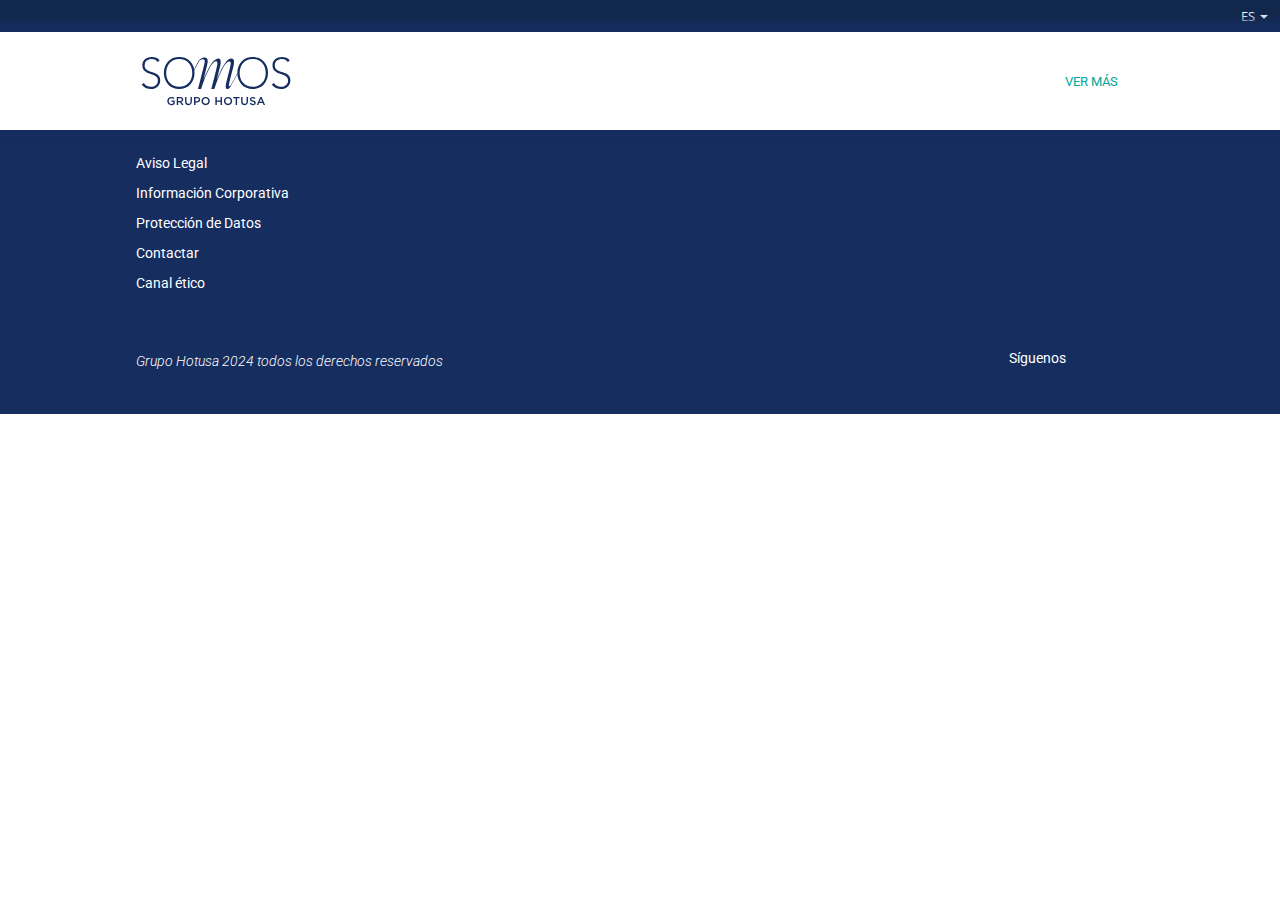
==== slides.html @ 93c38b1b "terminada primera parte del diseño" ====
<!DOCTYPE html>
<html lang="es" class="es">

<head>

  <meta charset="utf-8" />
  <meta name="description" content="Conoce un gran grupo internacional con más de 40 años de experiencia, integrado por un conjunto de compañías de diversos ámbitos del sector turístico. Una organización con más de 5.000 empleados, donde el esfuerzo, el trabajo, el servicio y la creatividad" />
  <meta name="robots" content="index, follow" />
  <meta name="google-site-verification" content="" />
  <meta name="viewport" content="width=device-width, initial-scale=1">
  <meta name="theme-color" content="#133832"/>
  <meta name="msapplication-TileColor" content="#ffffff">
  <meta name="msapplication-TileImage" content="/CLIENTES/www.somosgrupohotusa.com/images/favicons/ms-icon-144x144.png">
  

  <title>Home | Somos Grupo Hotusa</title>

  <meta property="og:url" content="https://www.somosgrupohotusa.com"/>
  <meta property="og:type" content="organization"/>
  <meta property="og:site_name" content="Grupo Hotusa"/>
  <meta property="og:title" content="Home | Somos Grupo Hotusa"/>
  <meta property="og:description" content="Conoce un gran grupo internacional con más de 40 años de experiencia, integrado por un conjunto de compañías de diversos ámbitos del sector turístico. Una organización con más de 5.000 empleados, donde el esfuerzo, el trabajo, el servicio y la creatividad"/>

  <link rel="apple-touch-icon" sizes="180x180" href="/CLIENTES/www.somosgrupohotusa.com/images/favicons/apple-touch-icon.png">
  <link rel="icon" type="image/png" sizes="32x32" href="/CLIENTES/www.somosgrupohotusa.com/images/favicons/favicon-32x32.png">
  <link rel="icon" type="image/png" sizes="16x16" href="/CLIENTES/www.somosgrupohotusa.com/images/favicons/favicon-16x16.png">
  <link rel="manifest" href="https://www.somosgrupohotusa.com/CLIENTES/www.somosgrupohotusa.com/images/favicons/site.webmanifest">
  <link rel="mask-icon" href="/CLIENTES/www.somosgrupohotusa.com/images/favicons/safari-pinned-tab.svg" color="#5bbad5">
  <meta name="msapplication-TileColor" content="#da532c">
  <meta name="theme-color" content="#ffffff">
  
  <link rel="canonical" href="https://www.somosgrupohotusa.com" />
  <link rel="preconnect" href="https://fonts.googleapis.com">
  <link rel="preconnect" href="https://fonts.gstatic.com" crossorigin>
  <link href="https://fonts.googleapis.com/css2?family=DM+Serif+Display&family=Open+Sans:wght@300;400;500;700&family=Roboto:wght@300;400;500;700&family=Spectral:ital,wght@0,200;0,300;0,400;0,500;0,600;0,700;0,800;1,200;1,300;1,400;1,500;1,600;1,700;1,800display=swap" rel="stylesheet">
  <!-- CSS Critical -->
  <style>
  *{-moz-box-sizing:content-box;-ms-box-sizing:content-box;-o-box-sizing:content-box;-webkit-box-sizing:content-box;border:0;box-sizing:content-box;color:inherit;margin:0;padding:0}html{-ms-text-size-adjust:100%;-webkit-text-size-adjust:100%;font:12px 'Roboto',sans-serif;height:auto}body{cursor:default;font:12px 'Roboto',sans-serif;margin:0;width:100%}a{color:#0d2831;-moz-text-size-adjust:none;-ms-text-size-adjust:none;-webkit-text-size-adjust:none;background-color:transparent;text-decoration:none}a:hover{text-decoration:underline}address{font-style:normal}b,strong{font-weight:500}button,input,mark{background:none}button,label{cursor:pointer}li{list-style:none}img{border:0}button{overflow:visible;box-sizing:border-box;cursor:pointer;font-family:inherit;font-size:inherit;outline:0;text-align:center;background:none}button,html input[type="button"],input[type="reset"],input[type="submit"]{-webkit-appearance:button;cursor:pointer}button[disabled],html input[disabled]{cursor:default}button,label{cursor:pointer}button::-moz-focus-inner,input::-moz-focus-inner{border:0;padding:0}input{line-height:normal}input[type="checkbox"],input[type="radio"]{box-sizing:border-box;padding:0}textarea{overflow:auto}:focus{outline:none}::-moz-focus-inner{border:0}main{padding-top:0!important;padding:0;position:relative;width:100%}mark{background:none}
  /* fuente */
  :root{--spectra:"Spectral", serif}
  .imgOculta{opacity:0;visibility:hidden;position:absolute;left:0;top:0;width:1px;height:1px}
  h1,h2,h3,h4,h5,h6{display:inline;font:inherit;margin:0;padding:0}
  .sta-inputFixed{position:fixed;left:-999px;top:0;opacity:0;height:0;width:0}
  body > section{padding-top:96px;padding-bottom: 65px;}
  @media(min-width:601px){
    body > section{padding-top:98px;padding-bottom: 0;}
  }

  html.sta-noScroll,
  html.sta-noScroll body,
  body.sta-noScroll{overflow:hidden}

  /* tpl-topHeader-gh */
  .tpl-topHeader-gh{background:#12284C;text-align:right;font:13px 'Open sans',sans-serif;color:#fff;padding:7px 0;background:#12284C;text-align:right;font:13px 'Open sans',sans-serif;display:none}
  .tpl-topHeader-gh .sta-topHeader-gh_max{max-width:1300px;margin:0 auto}
  .tpl-topHeader-gh .sta-header-ft_abs .sta-header-ft_lang{width:100px}
  .tpl-topHeader-gh .sta-idiomas{display:inline-block;vertical-align:baseline;text-transform:uppercase;position:relative;padding-left:20px}
  .tpl-topHeader-gh .sta-idiomas .sta-idioma_larg{display:none}
  .tpl-topHeader-gh .sta-idiomas .sta-idiomas_act{display:block;padding-right:25px}
  .tpl-topHeader-gh .sta-idiomas .sta-idiomas_act:after{content:'';width:0;border-left:4px solid transparent;border-top:4px solid #fff;border-right:4px solid transparent;position:absolute;bottom:6px;right:12px}
  .tpl-topHeader-gh .sta-idiomas .sta-idioma_lista{position:absolute;background:#12284C;top:23px;right:13px;visibility:hidden;opacity:0;overflow:hidden;max-height:0;z-index:251}
  .tpl-topHeader-gh .sta-idiomas input:checked ~ .sta-idioma_lista{visibility:visible;opacity:1;transition:1s;max-height:550px}
  .tpl-topHeader-gh .sta-idiomas .sta-idioma_lista a{color:#fff;text-decoration:none;padding:10px 10px;display:block}
  .tpl-topHeader-gh .sta-idiomas .sta-idioma_lista a[href$="index.php"] {display:none}
  @media(min-width:601px){
    .tpl-topHeader-gh{display:block}
  }
  /* FIN tpl-topHeader-gh */



  /* tpl-header-gh */
  .tpl-header-gh{position:relative;z-index:250;text-align:left}
  .tpl-header-gh.sta-fixed .sta-header-gh_abs{position:fixed;box-shadow:0 -5px 10px 6px #162D60}
  .tpl-header-gh.sta-fixed .sta-header-gh_abs:before{content:none}
  .tpl-header-gh #sta-header-gh_nav:checked ~ .sta-header-gh_abs .sta-header-gh_fixed{visibility:visible}
  .tpl-header-gh #sta-header-gh_nav:checked ~ .sta-header-gh_abs .sta-header-gh_fixed .sta-header-gh_fondo{background:#fff}
  .tpl-header-gh #sta-header-gh_nav:checked ~ .sta-header-gh_abs .sta-header-gh_fixed .sta-header-gh_lateral{opacity:1;transform:none}
  .tpl-header-gh #sta-header-gh_nav:checked ~ .sta-header-gh_abs .sta-header-gh_hambur .sta-header-gh_hamburIcon span:after{top:0;-moz-transform:rotate(-45deg);-o-transform:rotate(-45deg);-webkit-transform:rotate(-45deg);-ms-transform:rotate(-45deg);transform:rotate(-45deg);transition:top .5s,transform .5s .5s}
  .tpl-header-gh #sta-header-gh_nav:checked ~ .sta-header-gh_abs .sta-header-gh_hambur .sta-header-gh_hamburIcon span:before{top:0;-moz-transform:rotate(45deg);-o-transform:rotate(45deg);-webkit-transform:rotate(45deg);-ms-transform:rotate(45deg);transform:rotate(45deg);transition:top .5s,transform .5s .5s}
  .tpl-header-gh .sta-header-gh_abs{position:absolute;left:0;top:0;right:0;padding:23px 30px 23px 40px;transition:background .3s;background:#fff; box-shadow: 0 -5px 10px 6px #162D60;}
  .tpl-header-gh .sta-header-gh_abs:before{content:'';position:absolute;left:0;bottom:0;right:0;/*box-shadow:0 -5px 10px 6px #162D60;*/z-index:-1}
  .tpl-header-gh .sta-header-gh_max{position:relative}
  .tpl-header-gh .sta-header-gh_table{display:table;width:100%}
  .tpl-header-gh .sta-header-gh_lateral .sta-header-gh_table{text-align:left}
  .tpl-header-gh .sta-header-gh_lateral .sta-header-gh_table svg{fill:#162D60;height:34px;width:112px;margin:21px 0 0 20px;display:block}
  .tpl-header-gh .sta-header-gh_cell{display:table-cell;vertical-align:middle}
  .tpl-header-gh .sta-header-gh_logo a{display:block;pointer-events:visible}
  .tpl-header-gh .sta-header-gh_logo svg{display:block;height:44px;width:112px;transition:.3s;fill:#162D60}
  .tpl-header-gh .sta-header-gh_cell.sta-header-gh_ver{width:50px}
  .tpl-header-gh .sta-header-gh_abs .sta-header-gh_nav,
  .tpl-header-gh .sta-header-gh_abs .sta-header-gh_lang,
  .tpl-header-gh .sta-header-gh_hambur .sta-header-gh_hamburText{display:none}
  .tpl-header-gh .sta-header-gh_hambur{display:block}
  .tpl-header-gh .sta-header-gh_hambur .sta-header-gh_hamburIcon{display:block;height:50px;width:50px;position:relative}
  .tpl-header-gh .sta-header-gh_hambur .sta-header-gh_hamburIcon span{position:absolute;left:50%;top:50%;width:30px;height:2px;margin:-1px 0 0 -11px}
  .tpl-header-gh .sta-header-gh_hambur .sta-header-gh_hamburIcon span:after,
  .tpl-header-gh .sta-header-gh_hambur .sta-header-gh_hamburIcon span:before{content:'';position:absolute;left:0;top:-4px;right:0;background:#162D60;height:100%;transition:transform .5s,top .5s .5s}
  .tpl-header-gh .sta-header-gh_hambur .sta-header-gh_hamburIcon span:before{top:4px}
  .tpl-header-gh .sta-header-gh_fixed{position:fixed;left:0;top:0;right:0;bottom:0;visibility:hidden}
  .tpl-header-gh .sta-header-gh_fixed .sta-header-gh_fondo{position:absolute;left:0;top:0;right:0;bottom:0;background:transparent;transition:1s}
  .tpl-header-gh .sta-header-gh_fixed .sta-header-gh_lateral{position:absolute;top:0;right:0;left:0;bottom:0;overflow:auto;opacity:0;padding:10px 10px 50px;transition:1s;transform:scale(.9)}
  .tpl-header-gh .sta-header-gh_lateralNav{text-align:center;border-bottom:1px solid #162D60;padding-bottom:0}
  .tpl-header-gh .sta-header-gh_liNav .sta-header-gh_nombreSeccion{color:#162D60;font:14px 'Roboto',sans-serif;letter-spacing:.01em;display:block;padding:15px 40px;text-decoration:none}
  .tpl-header-gh .sta-header-gh_liNav .sta-header-gh_nombreSeccion span{position:relative;text-transform:uppercase}
  .tpl-header-gh .sta-header-gh_fixed .sta-header-gh_liNav:not(:last-of-type){border-bottom:1px solid #162D60}
  .tpl-header-gh .sta-header-gh_liNav.sta-child{position:relative}
  .tpl-header-gh .sta-header-gh_liNav.sta-child .sta-header-gh_liSubNav{display:block;overflow:hidden;max-height:0;transition:max-height 1s cubic-bezier(0,1.16,.3,.96);position:relative}
  .tpl-header-gh .sta-header-gh_liNav.sta-child .sta-header-gh_liSubNav li a{font:12px 'Roboto',sans-serif;letter-spacing:.05em;color:#162D60;text-decoration:none;display:block;padding:8px 5px}
  .tpl-header-gh .sta-header-gh_liNav.sta-child .sta-header-gh_liSubNav li:last-of-type a{margin-bottom:7px}
  .tpl-header-gh .sta-header-gh_liSubNav{display:none}
  .tpl-header-gh .sta-header-gh_liNav.sta-child input:checked ~ .sta-header-gh_liSubNav{max-height:999px;transition:max-height 1s cubic-bezier(.95,.18,.95,.38)}
  .tpl-header-gh .sta-header-gh_liNav .sta-header-gh_labelSeccion{display:none}
  .tpl-header-gh .sta-header-gh_liNav.sta-child .sta-header-gh_labelSeccion{display:block;position:absolute;top:9px;bottom:0;right:5px;width:32px;height:32px;background:transparent;border:1px solid #162D60;transition:.3s}
  .tpl-header-gh .sta-header-gh_liNav.sta-child .sta-header-gh_labelSeccion:hover{background:#162D60}
  .tpl-header-gh .sta-header-gh_liNav.sta-child .sta-header-gh_labelSeccion:after{content:'\e0f8';font:6px/1px Icons;position:absolute;top:50%;right:12px;color:#162D60;transition:transform .3s}
  .tpl-header-gh .sta-header-gh_liNav.sta-child .sta-header-gh_labelSeccion:hover:after{color:#fff}
  .tpl-header-gh .sta-header-gh_liNav.sta-child input:checked ~ .sta-header-gh_labelSeccion:after{transform:rotate(180deg);transition:transform .3s}
  .tpl-header-gh .sta-header-gh_abs .sta-header-gh_fixed .sta-header-gh_lang{display:block}
  .tpl-header-gh .sta-header-gh_abs .sta-header-gh_max .sta-header-gh_lang{transition:.3s}
  .tpl-header-gh .sta-header-gh_table2{display:table;width:100%;height:80%;max-width:340px;margin:30px auto 0}
  .tpl-header-gh .sta-header-gh_cell2{display:table-cell;vertical-align:middle}
  .tpl-header-gh .sta-idiomas{display:inline-block;position:relative;font:bold 16px 'Roboto',sans-serif;min-width:60px}
  .tpl-header-gh .sta-header-gh_max .sta-idiomas{color:#162D60;border:solid 1px #162D60}
  .tpl-header-gh .sta-idiomas .sta-idiomas_act{position:relative;padding:5px 23px 5px 5px;display:block;border:1px solid #162D60;position:relative;transition:background 1s, color 1s}
  .tpl-header-gh .sta-idiomas .sta-idiomas_act:before{content:'\e004';font:15px/1px Icons;position:absolute;top:50%;right:5px}
  .tpl-header-gh .sta-idiomas .sta-idioma_larg{display:none}
  .tpl-header-gh .sta-idiomas .sta-idioma_lista{overflow:hidden;max-height:0;transition:max-height 1s cubic-bezier(0,1.16,.3,.96)}
  .tpl-header-gh .sta-idiomas input:checked ~ .sta-idioma_lista{max-height:500px;transition:max-height 1s cubic-bezier(.95,.18,.95,.38)}
  .tpl-header-gh .sta-idiomas .sta-idioma_lista a{display:block;color:#162D60;text-decoration:none ;padding:5px 7px;background:#fff;border:1px solid #fff;border:1px solid #001689;border-top:0}
  .tpl-header-gh .sta-idiomas input:checked ~ .sta-idiomas_act{background:#162D60;color:#fff}
  .tpl-header-gh .sta-header-gh_max .sta-idiomas .sta-idioma_lista a{color:#fff;background:#162D60;border:1px solid #162D60}
  .tpl-header-gh .sta-idiomas input:checked ~ .sta-idioma_lista{max-height:999px;transition:max-height 1s cubic-bezier(.95,.18,.95,.38)}
  .tpl-header-gh.sta-notIdiomas .sta-header-gh_lang{display:none!important}
  .tpl-header-gh .sta-header-gh_lang{display:block;margin:30px auto 0 ;text-align:center;color:#162D60;position:relative}
  .tpl-header-gh .sta-header-gh_logoIdioma{position:absolute;top:0;left:calc(50% - 80px);width:25px}
  .tpl-header-gh .sta-header-gh_logoIdioma svg{fill:#fff}
  .tpl-header-gh .sta-header-gh_max .sta-header-gh_liNav.sta-oculto{display:none}
  @media(min-width:821px){
    .tpl-header-gh .sta-header-gh_abs{border-top:none}
    .tpl-header-gh.sta-noVerMas .sta-header-gh_ver{display:none} 
    .tpl-header-gh.sta-noVerMas .sta-header-gh_nav .sta-header-gh_contNav{margin:0 auto} 
    .tpl-header-gh.sta-noVerMas.sta-notIdiomas .sta-header-gh_nav .sta-header-gh_contNav{margin-right:0}
    .tpl-header-gh.sta-noVerMas .sta-header-gh_max .sta-header-gh_liNav:last-of-type:after{content:none}
    .tpl-header-gh .sta-header-gh_max .sta-idiomas input:checked ~ .sta-idioma_lista{transition:max-height .5s cubic-bezier(.76,.34,.94,.2)}
    .tpl-header-gh .sta-header-gh_abs{padding:0 20px 0 40px}
    .tpl-header-gh .sta-header-gh_abs .sta-header-gh_fixed .sta-header-gh_lang{display:none}
    .tpl-header-gh .sta-header-gh_logo svg{width:150px;height:74px}
    .tpl-header-gh.sta-logoFixed svg{fill:transparent;transition:.3s all}
    .tpl-header-gh.sta-logoFixed.sta-fixed svg{fill:#162D60}
    .tpl-header-gh .sta-header-gh_cell.sta-header-gh_logo{width:140px}
    .tpl-header-gh.sta-fixed .sta-header-gh_logo{width:140px;display:table-cell;vertical-align:middle}
    .tpl-header-gh .sta-header-gh_table{text-align:right}
    .tpl-header-gh .sta-header-gh_abs .sta-header-gh_nav{display:table-cell;text-align:right}
    .tpl-header-gh .sta-header-gh_max{max-width:1018px;margin:0 auto}
    .tpl-header-gh .sta-header-gh_max .sta-header-gh_nav .sta-header-gh_contNav{display:table;margin-right:0;height:98px;transition:height .3s;margin-left:auto}
    .tpl-header-gh .sta-header-gh_max .sta-header-gh_liNav{display:table-cell;vertical-align:middle;position:relative;text-align:center}
    .tpl-header-gh .sta-header-gh_max .sta-header-gh_liNav .sta-header-gh_nombreSeccion{position:relative;font:13px 'Roboto',sans-serif;color:#162D60;display:block;padding:10px 15px;}
    .tpl-header-gh .sta-header-gh_max .sta-header-gh_liNav .sta-header-gh_nombreSeccion span{position:relative}
    .tpl-header-gh .sta-header-gh_max .sta-header-gh_liNav .sta-header-gh_nombreSeccion span:before{content:'';position:absolute;bottom:-8px;height:1px;background-color:#162D60;transition:all .5s;left:50%;right:50%}
    .tpl-header-gh .sta-header-gh_max .sta-header-gh_liNav:hover .sta-header-gh_nombreSeccion span:before{left:15px;right:15px;transition:all .5s}
    .tpl-header-gh .sta-header-gh_max .sta-header-gh_liNav.sta-actual .sta-header-gh_nombreSeccion span:before{content:'';position:absolute;bottom:-8px;left:15px;right:15px;height:1px;background-color:#000}
    .tpl-header-gh .sta-idioma_lista a{text-align:center}
    .tpl-header-gh .sta-header-gh_fixed .sta-header-gh_liNav.sta-child .sta-header-gh_nombreSeccion span:after{content:none}
    .tpl-header-gh .sta-header-gh_max .sta-header-gh_liNav.sta-child .sta-header-gh_liSubNav{position:absolute;top:100%;width:220px;right:18px;overflow:hidden;max-height:0;transition:none;margin-top:-20px;filter:drop-shadow(0 1px 7px rgba(0,0,0,.5))}
    .tpl-header-gh .sta-header-gh_max .sta-header-gh_liNav.sta-child .sta-header-gh_liSubNav:before{content:'';position:absolute;top:0;right:0;border:6px solid;border-color:transparent #fff #fff transparent}
    .tpl-header-gh .sta-header-gh_max .sta-header-gh_liNav.sta-child:hover .sta-header-gh_liSubNav{max-height:999px;padding-top:12px;transition:max-height .5s cubic-bezier(.76,.34,.94,.2), padding-top .5s ease}
    .tpl-header-gh .sta-header-gh_max .sta-header-gh_liNav.sta-child .sta-header-gh_liSubNav:after{content:none}
    .tpl-header-gh .sta-header-gh_max .sta-header-gh_liNav.sta-child .sta-header-gh_liSubNav li{position:relative;background:#fff}
    .tpl-header-gh .sta-header-gh_max .sta-header-gh_liNav.sta-child .sta-header-gh_liSubNav li:first-of-type{padding-top:7px}
    .tpl-header-gh .sta-header-gh_max .sta-header-gh_liNav.sta-child .sta-header-gh_liSubNav li:last-of-type{padding-bottom:7px}
    .tpl-header-gh .sta-header-gh_max .sta-header-gh_liNav.sta-child .sta-header-gh_liSubNav li a{font:300 13px 'Roboto',sans-serif;color:#000;display:block;padding:7px 15px 7px 5px;text-align:right;letter-spacing:normal}
    .tpl-header-gh .sta-header-gh_max .sta-header-gh_ver{width:110px;text-align:center;padding:5px;position:relative}
    .tpl-header-gh .sta-header-gh_max .sta-header-gh_ver .sta-header-gh_hambur:after{content:'';position:absolute;top:0;left:0;right:0;bottom:0}
    .tpl-header-gh .sta-header-gh_max .sta-header-gh_ver .sta-header-gh_hamburText{display:inline-block;font:13px 'Roboto',sans-serif;color:#00A79B;position:relative;padding-right:15px;text-transform:uppercase}
    .tpl-header-gh .sta-header-gh_max .sta-header-gh_ver .sta-header-gh_hamburText:after{transition:transform .3s;content:'\e0f8';font:9px/1px Icons;display:inline-block;position:absolute;top:50%;right:0}
    .tpl-header-gh input:checked ~ .sta-header-gh_abs .sta-header-gh_max .sta-header-gh_ver .sta-header-gh_hamburText:after{transform:rotate(180deg)}
    .tpl-header-gh .sta-header-gh_max .sta-header-gh_lang{display:none;margin:0;width:95px;text-align:right;padding:0}
    .tpl-header-gh .sta-header-gh_fixed .sta-header-gh_lateral{transform:none;left:auto;width:330px;opacity:1;background:#fff;right:-350px}
    .tpl-header-gh #sta-header-gh_nav:checked ~ .sta-header-gh_abs .sta-header-gh_fixed .sta-header-gh_fondo{background:rgba(0,0,0,.5)}
    .tpl-header-gh #sta-header-gh_nav:checked ~ .sta-header-gh_abs .sta-header-gh_fixed .sta-header-gh_lateral{right:0}
    .tpl-header-gh .sta-header-gh_max .sta-header-gh_ver .sta-header-gh_hamburIcon{display:none}
    .tpl-header-gh .sta-header-gh_fixed .sta-header-gh_logo svg{display:none}
    .tpl-header-gh .sta-header-gh_max .sta-idiomas .sta-idioma_lista{width:auto}
    .tpl-header-gh.sta- .sta-header-gh_max .sta-idiomas{width:80px}
    .tpl-header-gh .sta-header-gh_liNav.sta-child .sta-header-gh_nombreSeccion span:before{right:-13px}
    .tpl-header-gh .sta-header-gh_table2{max-width:265px;height:auto}
    .tpl-header-gh .sta-header-gh_fixed .sta-header-gh_cell.sta-header-gh_logo{display:none}
    .tpl-header-gh .sta-header-gh_fixed .sta-header-gh_hambur .sta-header-gh_hamburIcon{margin-left:auto}
    .tpl-header-gh .sta-header-gh_lateral .sta-header-fhe_logo{display:none}
  }

  @media(min-width:1101px){
    .tpl-header-gh .sta-header-gh_max{max-width: 1018px;}
  }
  /* tpl-header-gh */
/* .tpl-cabeText */
@keyframes tplCabeText_arrow{
  0%,100%{margin-top:0}
  25%{margin-top:10px}
  75%{margin-top:-10px}
}
.tpl-cabeText{font:17px/20px 'Roboto',sans-serif;color:#707070;background:#F5F5F5;overflow:hidden}
.tpl-cabeText.v2{color:#fff;font-weight:bold;font-size:18px;position:relative}
.tpl-cabeText .sta-cabeText_textMax{padding: 20px;}
.tpl-cabeText .sta-cabeText_textMax section{font-size: 14px;overflow: hidden;}
.tpl-cabeText.v2 .sta-cabeText_textMax{max-width:none;position:relative;z-index:1;padding:85px 35px 60px 30px}
.tpl-cabeText article{transform:translateX(-300px);opacity:0}
.tpl-cabeText.v2 article{padding:0 0 20px}
.tpl-cabeText .sta-cabeText_subTitle{display:none}
.tpl-cabeText article header{font-size:27px;color:#162D60;margin-bottom:8px; font-weight: 500;}
.tpl-cabeText.v2 article header,
.tpl-cabeText.v3 article header{color:#fff;padding-top: 30px;}
.tpl-cabeText .sta-cabeText_goDown{display:none;width:64px;height:64px;background:#2B2B2B}
.tpl-cabeText .sta-cabeText_goDown:before{content:'\e0f7';font:26px Icons;color:#fff;display:inline-block}
.tpl-cabeText.v2 .sta-cabeText_goDown{background:#fff;display:block}
.tpl-cabeText.v2 .sta-cabeText_goDown:before{color:#2B2B2B}
.tpl-cabeText .sta-cabeText_back{height:400px;background-position:center;background-repeat:no-repeat;background-size:cover;position:relative;overflow:hidden}
.tpl-cabeText.noButton .sta-cabeText_goDown{display:none}
.tpl-cabeText.v2 .sta-cabeText_back{position:absolute;top:0;left:0;right:0;height:100%}
.tpl-cabeText .sta-cabeText_back,
.tpl-cabeText .sta-cabeText_goDown{transform:translateX(300px);opacity:0}
.tpl-cabeText.sta-active article,
.tpl-cabeText.sta-active .sta-cabeText_back,
.tpl-cabeText.sta-active .sta-cabeText_goDown{transform:none;opacity:1;transition:transform 1s, opacity 1s;}
.tpl-cabeText.sta-active .sta-cabeText_back{margin:0 auto;width:100%;max-width:350px;height: 300px;}
.tpl-cabeText .sta-cabeText_button{display: none;color: #00A79B;font-size: 11px;position: relative;margin: 20px 0 0; text-transform: uppercase;}

.tpl-cabeText .sta-cabeText_button:after{content:'\e084';padding-left: inherit;font: 18px/1px Icons;padding-left: 10px;vertical-align: middle;transition: margin-top .5s;/* rotate: 90deg; */display: inline-block;margin-top: 0; content: none;}
.tpl-cabeText .sta-cabeText_button.fn-readMore_bLong:after{rotate: 270deg;margin-top: 0;}
.tpl-cabeText .sta-cabeText_button.sta-show{display: inline-block;}
.tpl-cabeText .sta-cabeText_button:hover.fn-readMore_bShort:after{margin-top: 0px;}
.tpl-cabeText .sta-cabeText_button:hover.fn-readMore_bLong:after{margin-top: -12px;}
.tpl-cabeText .sta-cabeText_firma{color: #fff;font-size: 10px;padding: 20px 0 0;position: absolute;z-index: 1;bottom: 10px;left: 10px;}

@media(min-width:601px){
  .tpl-cabeText .sta-cabeText_textMax{max-width: 900px;}
  .tpl-cabeText.sta-active .sta-cabeText_back{width: 737px; height: 382px; background-position: top;}
}
@media(min-width:821px){
  .tpl-cabeText.js-displayNone{display: block;}
  .tpl-cabeText article header{font-size: 30px;}
  .tpl-cabeText article .fn-readMore_content{column-count: 2;text-wrap: pretty;}
}

@media(min-width:901px){
  .tpl-cabeText{position:relative;}
  .tpl-cabeText > div{display: flex;max-width: 1290px;margin: 0 auto;}
  .tpl-cabeText .sta-cabeText_textMax{max-width:50%;margin:0 auto;position:relative}
  .tpl-cabeText.v2 .sta-cabeText_textMax{padding:0;max-width:900px}
  .tpl-cabeText article header{font-size: 40px;}
  .tpl-cabeText article{padding: 37px 30px 64px 40px;display:flex;flex-direction:column;justify-content:center;min-height:500px;box-sizing:border-box}
  .tpl-cabeText.v2 article{padding:50px 40% 70px 0;justify-content:flex-end}
  .tpl-cabeText.v3 article{padding-left:0}
  .tpl-cabeText .sta-cabeText_subTitle{display:none;margin-bottom:57px}
  .tpl-cabeText .sta-cabeText_subTitle svg{fill:#2B2B2B;height:52px}
  .tpl-cabeText.v3 header,
  .tpl-cabeText.v3 section{padding-right:90px}
  .tpl-cabeText.v2 section{padding-right:70px}
  .tpl-cabeText .sta-cabeText_goDown{display:block;position:absolute;right:0;bottom:95px;z-index:1}
  .tpl-cabeText.v3 .sta-cabeText_goDown,
  .tpl-cabeText.noButton .sta-cabeText_goDown{display:none}
  .tpl-cabeText .sta-cabeText_goDown:hover:before,
  .tpl-cabeText .sta-cabeText_goDown:focus:before{animation:tplCabeText_arrow 2s linear infinite}
  .tpl-cabeText .sta-cabeText_back{position:relative;width:50%;height:auto}
  .tpl-cabeText.v2 .sta-cabeText_back{left:0;width:100%}
  .tpl-cabeText.v2 .sta-cabeText_textMax{z-index:1}
  .tpl-cabeText.sta-active .sta-cabeText_back{width: 489px;height: 587px;margin: 40px 40px 40px 0;}
  .tpl-cabeText article .fn-readMore_content{column-count: 1;}}
@media(min-width: 1101px){
  .tpl-cabeText .sta-cabeText_textMax section{max-width: 422px;}
  .tpl-cabeText article{padding-left: 0;}
}
@media(min-width:1365px){
  .tpl-cabeText.sta-active .sta-cabeText_back{width: 591px; height: 553px;}
  .tpl-cabeText article{padding-left: 90px;}
}
/* FIN .tpl-cabeText */  
  /* .tpl-cabecera-gh */
  .tpl-cabecera-gh{background:#fff;font:17px/20px 'Roboto',sans-serif;padding-top:100px;color:#707070;counter-reset:tplCabeceraGh}
  .tpl-cabecera-gh .sta-cabecera-gh_slide article{padding:30px;max-width:500px}
  .tpl-cabecera-gh .slick-list{position:relative;overflow:hidden;z-index:1}
  .tpl-cabecera-gh .slick-slide{min-height:1px;outline:none;display:inline-block;vertical-align:top}
  .tpl-cabecera-gh .slick-slide{opacity:0;transition:opacity .5s}
  .tpl-cabecera-gh .slick-slide.slick-active{opacity:1}
  .tpl-cabecera-gh .sta-cabecera-gh_slide:not(.slick-initialized) > .sta-cabecera-gh_elem:not(:first-child),
  .tpl-cabecera-gh .sta-cabecera-gh_subTitle{display:none}
  .tpl-cabecera-gh .sta-cabecera-gh_slide header{margin-bottom:13px}
  .tpl-cabecera-gh .sta-cabecera-gh_slide header .sta-cabecera-gh_preTitle{text-transform:uppercase;margin-bottom:13px}
  .tpl-cabecera-gh .sta-cabecera-gh_slide header .sta-cabecera-gh_preTitle:empty{display:none}
  .tpl-cabecera-gh .sta-cabecera-gh_slide header .sta-cabecera-gh_title{font:50px/51px 'DM Serif Display',serif;color:#000}
  .tpl-cabecera-gh .sta-cabecera-gh_slide footer{display:table;width:100%;margin-top:10px}
  .tpl-cabecera-gh .sta-cabecera-gh_slide footer .sta-cabecera-gh_contadorCont{font:80px/105px 'DM Serif Display', serif;color:#707070;display:table-cell;vertical-align:bottom;text-align:left}
  .tpl-cabecera-gh .sta-cabecera-gh_slide footer .sta-cabecera-gh_contador[data-total=''],
  .tpl-cabecera-gh .sta-cabecera-gh_slide footer .sta-cabecera-gh_contador[data-total='1']{display:none}
  @supports(-webkit-text-stroke:1px #707070){
    .tpl-cabecera-gh .sta-cabecera-gh_slide footer .sta-cabecera-gh_contadorCont{color:transparent;-webkit-text-stroke:1px #707070}
  }
  .tpl-cabecera-gh .sta-cabecera-gh_slide footer .sta-cabecera-gh_contador{display:inline-block;position:relative}
  .tpl-cabecera-gh .sta-cabecera-gh_slide footer .sta-cabecera-gh_contador[data-total=''],
  .tpl-cabecera-gh .sta-cabecera-gh_slide footer .sta-cabecera-gh_contador[data-total='1']{display:none}
  .tpl-cabecera-gh .sta-cabecera-gh_slide footer .sta-cabecera-gh_contador:before{counter-increment:tplCabeceraGh;content:counter(tplCabeceraGh)}
  .tpl-cabecera-gh .sta-cabecera-gh_slide footer .sta-cabecera-gh_contador:after{content:"/" attr(data-total)}
  .tpl-cabecera-gh .sta-cabecera-gh_slide footer .sta-cabecera-gh_contadorCont .slick-prev{display:none!important}
  .tpl-cabecera-gh .sta-cabecera-gh_slide footer .sta-cabecera-gh_contadorCont .slick-next{position:absolute;top:50%;left:100%;color:transparent;-webkit-text-stroke:transparent;font-size:1px;font-size:0;width:50px;height:50px;margin:-25px 0 0 20px}
  .tpl-cabecera-gh .sta-cabecera-gh_slide footer .sta-cabecera-gh_contadorCont .slick-next:after{content:'\e084';font:40px Icons;color:#707070}
  @supports(-webkit-text-stroke:1px #707070){
    .tpl-cabecera-gh .sta-cabecera-gh_slide footer .sta-cabecera-gh_contadorCont .slick-next:after{color:transparent;-webkit-text-stroke:1px #707070}
  }
  .tpl-cabecera-gh .sta-cabecera-gh_slide footer .sta-cabecera-gh_enlace{display:table-cell;vertical-align:bottom;text-align:right}
  .tpl-cabecera-gh .sta-cabecera-gh_slide footer .sta-cabecera-gh_enlace a{text-decoration:none;color:#162D60;font-weight:bold;letter-spacing:1.4px;text-transform:uppercase}
  .tpl-cabecera-gh .sta-cabecera-gh_slide footer .sta-cabecera-gh_enlace a:after{content:'\e103';font:26px Icons;vertical-align:middle;margin-left:20px}
  .tpl-cabecera-gh .sta-cabecera-gh_slide footer .sta-cabecera-gh_enlace a[href='']{display:none}
  .tpl-cabecera-gh .sta-cabecera-gh_slide footer .sta-cabecera-gh_enlace a:empty:before{content:attr(text-default)}
  .tpl-cabecera-gh .sta-cabecera-gh_img{background-position:center;background-repeat:no-repeat;background-size:cover;height:373px;position:relative}
  .tpl-cabecera-gh .sta-cabecera-gh_img .sta-cabecera-gh_abs{position:absolute;left:25px;right:30px;bottom:30px}
  .tpl-cabecera-gh .sta-cabecera-gh_img .sta-cabecera-gh_max{display:table;width:100%;max-width:500px}
  .tpl-cabecera-gh .sta-cabecera-gh_img .sta-cabecera-gh_max .sta-cabecera-gh_logo{display:table-cell;vertical-align:bottom}
  .tpl-cabecera-gh .sta-cabecera-gh_img .sta-cabecera-gh_max .sta-cabecera-gh_logo svg{display:block;width:180px;height:104px;fill:#fff;transition: .3s;}
  /* .tpl-cabecera-gh .sta-cabecera-gh_img .sta-cabecera-gh_max .sta-cabecera-gh_btnContent{display:table-cell;vertical-align:bottom;text-align:right} */
  .tpl-cabecera-gh .sta-cabecera-gh_img .sta-cabecera-gh_max .sta-cabecera-gh_btnContent{display:table-cell;vertical-align:bottom;text-align:center}
  .tpl-cabecera-gh .sta-cabecera-gh_img .sta-cabecera-gh_max .sta-cabecera-gh_btn{margin-bottom:20px;color:#fff;text-transform:uppercase;letter-spacing:1.4px;font-weight:bold;margin-left: 15px;}
  .tpl-cabecera-gh .sta-cabecera-gh_img .sta-cabecera-gh_max .sta-cabecera-gh_btn[data-video='']{display:none}
  .tpl-cabecera-gh .sta-cabecera-gh_img .sta-cabecera-gh_max .sta-cabecera-gh_btn:after{content:'\e103';font:26px Icons;vertical-align:middle;margin-left:6px}
  @media(min-width:801px){
    .tpl-cabecera-gh{padding-right:50%;position:relative}
    .tpl-cabecera-gh .sta-cabecera-gh_subTitle{display:block;margin-bottom:57px}
    .tpl-cabecera-gh .sta-cabecera-gh_subTitle svg{fill:#162D60;height:52px}
    .tpl-cabecera-gh .sta-cabecera-gh_slide{max-width:490px;margin:0 0 0 auto}
    .tpl-cabecera-gh .sta-cabecera-gh_slide article{min-height:604px;box-sizing:border-box;display:flex;flex-direction:column;justify-content:flex-start;padding-right:60px}
    .tpl-cabecera-gh .sta-cabecera-gh_slide header{margin-bottom:25px}
    .tpl-cabecera-gh .sta-cabecera-gh_slide header .sta-cabecera-gh_preTitle{font-size:14px}
    .tpl-cabecera-gh .sta-cabecera-gh_slide header .sta-cabecera-gh_title{line-height:58px}
    .tpl-cabecera-gh .sta-cabecera-gh_slide footer{margin-top:auto;margin-bottom:0}
    .tpl-cabecera-gh .sta-cabecera-gh_slide footer .sta-cabecera-gh_enlace{padding-bottom:25px}
    .tpl-cabecera-gh .sta-cabecera-gh_slide footer .sta-cabecera-gh_contador{font-size:103px;line-height:136px}
    .tpl-cabecera-gh .sta-cabecera-gh_slide footer .sta-cabecera-gh_contadorCont .slick-next{width:70px;height:70px;margin-top:-35px}
    .tpl-cabecera-gh .sta-cabecera-gh_slide footer .sta-cabecera-gh_contadorCont .slick-next:after{font-size:55px}
    .tpl-cabecera-gh .sta-cabecera-gh_img{position:absolute;left:50%;top:0;right:0;bottom:0;height:auto}
    
    .tpl-cabecera-gh .sta-cabecera-gh_img .sta-cabecera-gh_max{max-width:none}
    
    .tpl-cabecera-gh .sta-cabecera-gh_img .sta-cabecera-gh_max .sta-cabecera-gh_btn{margin-bottom:35px}
  }
  @media(min-width:916px){
    .tpl-cabecera-gh .sta-cabecera-gh_img .sta-cabecera-gh_abs{left:50px;right:70px;bottom:55px}
    .tpl-cabecera-gh .sta-cabecera-gh_img .sta-cabecera-gh_max .sta-cabecera-gh_logo svg{width:294px;height:170px;transition: .3s;}
  }
  /* FIN .tpl-cabecera-gh */
  
</style>


  <!-- fin CSS Critical -->
  

  <link rel="preload" href="css/style.css" as="style" onload="this.onload=null;this.rel='stylesheet'">


  <link rel="preload" href="https://www.somosgrupohotusa.com/fonts/icons.css?_=20220120111300" as="style" onload="this.onload=null;this.rel='stylesheet'">
  <noscript><link rel="stylesheet" href="/fonts/icons.css?_=20220120111300"></noscript>

  <script src='https://www.somosgrupohotusa.com/js/libraries/common/14.9.5.min.js'></script>

  <script type="text/javascript">
    if(!!(navigator.userAgent.match(/Trident/) && !navigator.userAgent.match(/MSIE/))){
      var cssFilesArr = ["/CLIENTES/www.somosgrupohotusa.com/css/style.css", "/fonts/icons.css"];
      function loadcssfile(cssFilesArr){
        for(var x = 0; x < cssFilesArr.length; x++) {
          var fileref=document.createElement("link");
          fileref.setAttribute("rel", "stylesheet");
          fileref.setAttribute("type", "text/css");
          fileref.setAttribute("href", cssFilesArr[x]);
          document.getElementsByTagName("head")[0].appendChild(fileref);
        }
      };
      loadcssfile(cssFilesArr);
    }
  </script>

</head>
<body>
  
  <div style="display: none;">
    <div class="logo"></div>
    <div class="intro">Utilizamos cookies de primera parte y de terceros para finalidades analíticas sobre el uso de la web, personalizar el contenido en base a tus preferencias, y publicidad personalizada en base a un perfil a partir de la recopilación de tus hábitos de navegación. Para más información puedes leer nuestra política de cookies. Puedes aceptar todas las cookies mediante el botón “Aceptar” o puedes configurar o rechazar su uso pulsando en “Configurar”. <a href="/CookiesPolicy/cookies_policy_ES.pdf" target="_blank">Política de cookies</a></div>
    <div class="cookie-config">Configurar</div>
    <div class="cookie-rechazar">Rechazar todo</div>
    <div class="cookie-aceptar">Acepto</div>
    <div class="cookie-title-necesarias">Cookies técnicas esenciales</div>
    <div class="cookie-cont-necesarias">Son necesarias para gestionar la navegación dentro de la web o para mantener al usuario conectado. No se pueden desactivar porque afectaría al funcionamiento de la web.</div>
    <div class="cookie-title-person">Cookies de personalización</div>
    <div class="cookie-cont-person">Necesarias para recordar determinadas preferencias del usuario. </div>
    <div class="cookie-title-anali">Cookies analíticas</div>
    <div class="cookie-cont-anali">Nos ayudan a nosotros y a terceros a recopilar información sobre el uso de la web, a efectos de realizar un análisis estadístico para poder mejorar la estructura y los contenidos.</div>
    <div class="cookie-title-publi">Cookies publicitarias comportamentales</div>
    <div class="cookie-cont-publi">Ayudan a recopilar los hábitos de navegación del usuario para crear un perfil de sus intereses y para mostrarle anuncios adaptados a los mismos.</div>
    <div class="cookie-confirm-all">Aceptar todo</div>
    <div class="cookie-confirm-select">Confirmar selección</div>
   </div>
  <script>
      window.g_cookies_content = {
        logo: document.querySelector('.logo').innerHTML,
        intro: document.querySelector('.intro').innerHTML,
        cookie_config: document.querySelector('.cookie-config').innerHTML,
        cookie_rechazar: document.querySelector('.cookie-rechazar').innerHTML,
        cookie_aceptar: document.querySelector('.cookie-aceptar').innerHTML,
        cookie_title_necesarias: document.querySelector('.cookie-title-necesarias').innerHTML,
        cookie_cont_necesarias: document.querySelector('.cookie-cont-necesarias').innerHTML,
        cookie_title_person: document.querySelector('.cookie-title-person').innerHTML,
        cookie_cont_person: document.querySelector('.cookie-cont-person').innerHTML,
        cookie_title_anali: document.querySelector('.cookie-title-anali').innerHTML,
        cookie_cont_anali: document.querySelector('.cookie-cont-anali').innerHTML,
        cookie_title_publi: document.querySelector('.cookie-title-publi').innerHTML,
        cookie_cont_publi: document.querySelector('.cookie-cont-publi').innerHTML,
        cookie_confirm_all: document.querySelector('.cookie-confirm-all').innerHTML,
        cookie_confirm_select: document.querySelector('.cookie-confirm-select').innerHTML
      };
      function getCookie(name) {
        let cookieArr = document.cookie.split(";");
        for (let i = 0; i < cookieArr.length; i++) {
          let cookie = cookieArr[i].trim();
          if (cookie.startsWith(name + "=")) {
            return true;
          }
        }
        return false;
      }
    
      let usuarioCookie = getCookie("controlCookies");
    
      if (!usuarioCookie) {
        let link = document.createElement('link');
        link.rel = 'stylesheet';
        link.href = 'https://www.grupohotusa.com/ja/globalCookies/style.css';
        document.body.appendChild(link);
        let script = document.createElement('script');
        script.src = 'https://www.grupohotusa.com/ja/globalCookies/controlCookiesVanilla.js';
        document.body.appendChild(script);
      }
    </script>

<header>
  <div class="tpl-topHeader-gh">
    <div class="sta-topHeader-gh_max">
        <!-- TAG IDIOMAS --><label class="sta-idiomas">  <input type="checkbox" class="sta-inputFixed">  <span data-idi="ES" class="sta-idiomas_act">    <span class="sta-idioma_larg">ESPAÑOL</span>    <span class="sta-idioma_corto">ES</span>  </span><ul class="sta-idioma_lista"><li>      <a data-idi="EN" href="https://www.somosgrupohotusa.com/EN/">        <span class="sta-idioma_larg">ENGLISH</span>        <span class="sta-idioma_corto">EN</span>      </a>    </li>  </ul></label><!-- FIN TAG IDIOMAS -->
    </div>
</div>
  <div class="tpl-header-gh">
  <input type="checkbox" id="sta-header-gh_nav" class="sta-inputFixed" aria-label="open nav">
  <div class="sta-header-gh_abs">
    <div class="sta-header-gh_max">

      <div class="sta-header-gh_table">
        <div class="sta-header-gh_cell sta-header-gh_logo">
          <a href="https://www.somosgrupohotusa.com">
            <svg id="Capa_1" data-name="Capa 1" xmlns="http://www.w3.org/2000/svg" viewBox="0 0 461.86 157.4">  <defs>    <style>      .cls-1 {        fill: #162D60;        stroke-width: 0px;      }    </style>  </defs>  <g>    <path class="cls-1" d="M297.76,53.44l-20.62,36.49c-.35.51-.7,1.01-1.05,1.5-.68.95-1.47,1.83-2.39,2.64-.93.82-2.52,1.2-2.99-.37-.22-.75-.28-1.55-.18-2.42.25-2.08.62-4.13,1.11-6.13,3.75-15.23,7.6-30.39,11.53-45.46.54-2.08,1.05-4.19,1.53-6.34,1.16-5.23,1.89-9.78,1.75-14.43-.17-5.47-3.07-9.95-8.99-9.12-7.45,1.05-13.76,7.71-18.1,13.55-4.05,5.45-7.97,11.84-11.75,19.17-5.33,10.32-10.03,21.13-14.1,32.13-.01.03-.04.04-.07.03h0s-.05-.04-.04-.07c2.75-11.28,5.14-20.85,7.18-28.68,1.46-5.62,2.68-10.51,3.67-14.68.91-3.87,1.34-7.91,1.29-12.13-.02-1.38-.2-2.67-.55-3.86-1.29-4.42-4.97-6.17-9.2-5.33-4.63.92-8.88,3.99-12.28,7.51-3.56,3.67-6.94,8.09-10.14,13.26-2.54,4.09-4.74,7.93-6.6,11.51-5.41,10.43-10.19,21.28-14.32,32.55,0,.02-.02.03-.05.02-.02,0-.03-.02-.03-.04,3.38-13.6,6.9-27.67,10.59-42.22.97-3.82,1.69-7.31,2.16-10.45.38-2.54.44-5.06.18-7.56-.25-2.37-1.6-4.83-3.59-6.4-2.56-2.04-7.53-2.16-11.49-.89,0,0,0,0,0,0,0,0-8.44,2.13-14.13,11.61,0,0,0,0,0,0-1.71,2.82-10.97,21.51-12.42,25.29l-.44,3.1c.94-1.73,11.27-22.15,12.02-23.49.98-1.74,2.29-4,3.42-5.57,0,0,4.46-6.68,11.44-6.72,1.72,0-.2,0,0,0,6.21-.31,6.27,4.93,6.24,6.79-.02,1.48-.62,4.28-.92,5.79-.51,2.52-1.14,5.24-1.89,8.16-5.7,22.23-11.71,46.02-18.04,71.38,0,0,0,.01,0,.02,0,.05.04.09.09.09h9.17c.16,0,.27-.08.32-.24,3.99-12.65,8.23-24.64,12.73-35.98,4.14-10.43,8.77-20.28,13.87-29.55,1.6-2.91,3.36-5.74,5.28-8.51,2.38-3.43,4.84-6.16,7.38-8.18,1.98-1.58,4.25-2.93,6.76-2.98,4.64-.1,4.38,6.47,3.83,9.58-1.15,6.39-2.54,12.78-4.15,19.16-4.76,18.76-9.56,37.61-14.41,56.56,0,0,0,.02,0,.03,0,.07.06.13.12.12h9.25c.07,0,.12-.04.15-.11,6.4-19.81,13.34-39.46,22.71-57.98,2.84-5.61,5.75-10.72,8.74-15.34,2.78-4.29,6.33-8.43,10.7-10.8,1.59-.86,3.17-1.25,4.74-1.16,2.45.14,3.35,2.95,3.43,5.14.05,1.55-.07,3.11-.34,4.7-1,5.73-2.39,12.11-4.16,19.15-2.84,11.31-5.8,23.02-8.87,35.11-1.36,5.37-2.68,11.66-1.62,17.17.3,1.55,1.05,2.68,2.26,3.38,5.58,3.24,10.95-4.52,13.22-8.67.34-.62.68-1.26,1.02-1.89,0,0,0,0,.01-.03.25-.46.49-.92.73-1.39.91-1.71,18.24-32.44,19.85-35.16l-.53-2.33Z"></path>    <path class="cls-1" d="M47.16,56.05c-3.47-1.84-7.3-3.34-11.39-4.45-4.16-1.12-8.08-2.45-11.65-3.94-3.64-1.52-6.71-3.63-9.14-6.26-2.5-2.7-3.76-6.59-3.76-11.55,0-3.18.6-5.98,1.8-8.33,1.19-2.35,2.79-4.32,4.75-5.87,1.95-1.54,4.27-2.72,6.89-3.51,2.61-.78,5.38-1.18,8.23-1.18,4.13,0,7.77.82,10.81,2.45,2.82,1.51,5.34,3.75,7.49,6.67l6.18-4.56c-2.95-3.83-6.44-6.62-10.4-8.31-4.22-1.79-8.86-2.7-13.81-2.7-3.84,0-7.56.55-11.06,1.65-3.48,1.09-6.6,2.72-9.26,4.85-2.65,2.12-4.79,4.79-6.34,7.95-1.55,3.15-2.34,6.81-2.34,10.89,0,4.36.66,8.05,1.96,10.98,1.3,2.94,3.07,5.4,5.25,7.34,2.21,1.96,4.72,3.57,7.47,4.79,2.79,1.24,5.73,2.36,8.72,3.34,3.07,1.01,6.03,2.01,8.81,2.97,2.89,1.01,5.52,2.23,7.83,3.65,2.37,1.46,4.29,3.33,5.71,5.58,1.43,2.28,2.16,5.2,2.16,8.67,0,2.99-.58,5.72-1.72,8.11-1.14,2.39-2.71,4.45-4.67,6.13-1.95,1.68-4.27,3-6.88,3.92-2.61.92-5.44,1.39-8.4,1.39-4.75,0-9.05-1.03-12.78-3.06-3.52-1.91-6.46-4.8-8.74-8.6l-6.88,4.71c3.48,4.71,7.65,8.12,12.43,10.16,5.04,2.15,10.64,3.24,16.63,3.24,3.66,0,7.24-.58,10.65-1.71,3.39-1.13,6.41-2.82,8.99-5.04,2.57-2.21,4.65-4.95,6.16-8.16,1.52-3.2,2.28-6.93,2.28-11.1,0-5.73-1.14-10.26-3.4-13.47-2.28-3.25-5.16-5.82-8.58-7.64"></path>    <path class="cls-1" d="M155.03,70.71c-1.87,5.2-4.57,9.78-8.04,13.62-3.47,3.84-7.74,6.9-12.67,9.09-4.93,2.19-10.54,3.3-16.66,3.3-6.12,0-11.73-1.11-16.66-3.3-4.94-2.19-9.2-5.25-12.67-9.09-3.47-3.84-6.18-8.42-8.04-13.62-1.86-5.19-2.81-10.86-2.81-16.86,0-6,.94-11.67,2.81-16.86,1.87-5.2,4.57-9.78,8.04-13.62,3.47-3.84,7.74-6.9,12.67-9.09,4.94-2.19,10.54-3.3,16.66-3.3,6.12,0,11.72,1.11,16.66,3.3,4.94,2.19,9.2,5.25,12.67,9.09,3.47,3.84,6.17,8.42,8.04,13.62,1.86,5.19,2.81,10.86,2.81,16.86s-.94,11.67-2.81,16.86M151.74,18.49c-4.1-4.35-9.12-7.8-14.9-10.26-5.79-2.46-12.24-3.71-19.19-3.71-6.95,0-13.41,1.25-19.19,3.71-5.78,2.46-10.79,5.91-14.9,10.26-4.11,4.35-7.36,9.59-9.68,15.57-2.31,5.99-3.49,12.64-3.49,19.78,0,7.14,1.17,13.82,3.49,19.85,2.31,6.03,5.57,11.29,9.68,15.63,4.1,4.35,9.12,7.78,14.89,10.19,5.79,2.42,12.25,3.65,19.2,3.65,6.95,0,13.41-1.23,19.2-3.65,5.78-2.42,10.79-5.85,14.89-10.19,4.11-4.35,7.36-9.61,9.68-15.63,2.32-6.03,3.49-12.71,3.49-19.85,0-7.14-1.17-13.8-3.49-19.78-2.31-5.98-5.57-11.22-9.68-15.57"></path>    <path class="cls-1" d="M381.24,70.71c-1.87,5.2-4.57,9.78-8.04,13.62-3.47,3.84-7.74,6.9-12.67,9.09-4.93,2.19-10.54,3.3-16.66,3.3s-11.73-1.11-16.66-3.3c-4.94-2.19-9.2-5.25-12.67-9.09-3.47-3.84-6.18-8.42-8.04-13.62-1.86-5.19-2.81-10.86-2.81-16.86s.94-11.67,2.81-16.86c1.87-5.2,4.57-9.78,8.04-13.62,3.47-3.84,7.74-6.9,12.68-9.09,4.94-2.19,10.54-3.3,16.66-3.3,6.12,0,11.73,1.11,16.66,3.3,4.94,2.19,9.2,5.25,12.67,9.09,3.47,3.84,6.18,8.42,8.04,13.62,1.86,5.19,2.81,10.86,2.81,16.86,0,6-.94,11.67-2.81,16.86M377.95,18.49c-4.1-4.35-9.12-7.8-14.9-10.26-5.78-2.46-12.24-3.71-19.19-3.71-6.95,0-13.4,1.25-19.19,3.71-5.78,2.46-10.79,5.91-14.9,10.26-4.11,4.35-7.36,9.59-9.68,15.57-2.32,5.99-3.49,12.64-3.49,19.78,0,7.14,1.17,13.82,3.49,19.85,2.31,6.03,5.57,11.29,9.68,15.63,4.1,4.35,9.12,7.78,14.89,10.19,5.79,2.42,12.25,3.65,19.2,3.65s13.41-1.23,19.2-3.65c5.78-2.42,10.79-5.85,14.89-10.19,4.11-4.35,7.36-9.61,9.68-15.63,2.32-6.03,3.49-12.71,3.49-19.85,0-7.14-1.17-13.8-3.49-19.78-2.31-5.98-5.57-11.22-9.68-15.57"></path>    <path class="cls-1" d="M456.47,63.69c-2.28-3.25-5.16-5.82-8.58-7.64-3.47-1.84-7.3-3.34-11.39-4.45-4.16-1.12-8.08-2.45-11.65-3.94-3.63-1.52-6.71-3.63-9.14-6.26-2.5-2.7-3.76-6.59-3.76-11.55,0-3.18.61-5.98,1.8-8.33,1.19-2.34,2.78-4.32,4.75-5.87,1.95-1.54,4.27-2.72,6.89-3.5,2.61-.78,5.38-1.18,8.23-1.18,4.13,0,7.77.83,10.81,2.45,2.82,1.51,5.34,3.75,7.49,6.67l6.18-4.56c-2.95-3.83-6.44-6.62-10.4-8.31-4.22-1.79-8.86-2.7-13.81-2.7-3.84,0-7.56.56-11.06,1.65-3.48,1.09-6.6,2.72-9.26,4.85-2.65,2.12-4.79,4.79-6.34,7.95-1.55,3.15-2.34,6.81-2.34,10.89,0,4.36.66,8.05,1.96,10.98,1.3,2.94,3.07,5.4,5.24,7.34,2.21,1.96,4.72,3.57,7.47,4.79,2.79,1.24,5.73,2.36,8.72,3.34,3.07,1.01,6.03,2.01,8.81,2.97,2.89,1.01,5.52,2.23,7.83,3.64,2.37,1.45,4.29,3.33,5.71,5.58,1.43,2.28,2.16,5.2,2.16,8.66,0,2.99-.58,5.72-1.72,8.11-1.14,2.39-2.71,4.45-4.67,6.13-1.95,1.68-4.27,3-6.88,3.92-2.61.92-5.43,1.39-8.4,1.39-4.75,0-9.05-1.03-12.78-3.06-3.52-1.91-6.46-4.8-8.74-8.6l-6.88,4.71c3.48,4.71,7.65,8.13,12.43,10.16,5.04,2.15,10.64,3.24,16.63,3.24,3.66,0,7.24-.58,10.65-1.71,3.39-1.13,6.41-2.82,8.99-5.04,2.57-2.21,4.64-4.95,6.16-8.15,1.51-3.2,2.28-6.93,2.28-11.1,0-5.73-1.14-10.26-3.39-13.47"></path>  </g>  <g>    <path class="cls-1" d="M80.85,140.52v-.07c0-6.86,5.25-12.67,12.64-12.67,4.27,0,6.9,1.19,9.42,3.33l-2.73,3.26c-1.89-1.61-3.75-2.62-6.86-2.62-4.52,0-7.95,3.96-7.95,8.65v.07c0,5.04,3.33,8.75,8.33,8.75,2.31,0,4.41-.74,5.92-1.86v-4.59h-6.27v-3.75h10.43v10.29c-2.42,2.07-5.88,3.82-10.22,3.82-7.67,0-12.71-5.46-12.71-12.6Z"></path>    <path class="cls-1" d="M110.08,128.2h10.92c3.08,0,5.5.91,7.07,2.45,1.3,1.33,2.03,3.15,2.03,5.29v.07c0,4.03-2.42,6.44-5.81,7.42l6.62,9.28h-5.11l-6.02-8.54h-5.39v8.54h-4.31v-24.5ZM120.68,140.35c3.08,0,5.04-1.61,5.04-4.1v-.07c0-2.63-1.89-4.06-5.08-4.06h-6.27v8.23h6.3Z"></path>    <path class="cls-1" d="M135.7,142.31v-14.11h4.31v13.93c0,4.55,2.35,6.97,6.2,6.97s6.16-2.28,6.16-6.79v-14.11h4.31v13.9c0,7.32-4.13,10.99-10.54,10.99s-10.43-3.67-10.43-10.78Z"></path>    <path class="cls-1" d="M163.28,128.2h9.66c5.74,0,9.31,3.26,9.31,8.19v.07c0,5.5-4.41,8.37-9.8,8.37h-4.87v7.88h-4.31v-24.5ZM172.59,140.94c3.26,0,5.29-1.82,5.29-4.38v-.07c0-2.87-2.07-4.38-5.29-4.38h-5.01v8.82h5.01Z"></path>    <path class="cls-1" d="M186.27,140.52v-.07c0-6.9,5.32-12.67,12.85-12.67s12.78,5.71,12.78,12.6v.07c0,6.9-5.32,12.67-12.85,12.67s-12.78-5.71-12.78-12.6ZM207.38,140.52v-.07c0-4.76-3.47-8.72-8.33-8.72s-8.26,3.88-8.26,8.65v.07c0,4.76,3.47,8.68,8.33,8.68s8.26-3.85,8.26-8.61Z"></path>    <path class="cls-1" d="M229.01,128.2h4.31v10.19h11.69v-10.19h4.3v24.5h-4.3v-10.33h-11.69v10.33h-4.31v-24.5Z"></path>    <path class="cls-1" d="M255.22,140.52v-.07c0-6.9,5.32-12.67,12.85-12.67s12.78,5.71,12.78,12.6v.07c0,6.9-5.32,12.67-12.85,12.67s-12.78-5.71-12.78-12.6ZM276.33,140.52v-.07c0-4.76-3.47-8.72-8.33-8.72s-8.26,3.88-8.26,8.65v.07c0,4.76,3.46,8.68,8.33,8.68s8.26-3.85,8.26-8.61Z"></path>    <path class="cls-1" d="M291.45,132.19h-7.77v-3.99h19.88v3.99h-7.77v20.51h-4.34v-20.51Z"></path>    <path class="cls-1" d="M308.42,142.31v-14.11h4.3v13.93c0,4.55,2.35,6.97,6.2,6.97s6.16-2.28,6.16-6.79v-14.11h4.31v13.9c0,7.32-4.13,10.99-10.54,10.99s-10.43-3.67-10.43-10.78Z"></path>    <path class="cls-1" d="M334.35,149.13l2.59-3.08c2.34,2.03,4.73,3.18,7.74,3.18,2.66,0,4.34-1.26,4.34-3.08v-.07c0-1.75-.98-2.7-5.53-3.75-5.22-1.26-8.16-2.8-8.16-7.32v-.07c0-4.2,3.5-7.11,8.37-7.11,3.57,0,6.41,1.08,8.89,3.08l-2.31,3.26c-2.21-1.65-4.41-2.52-6.65-2.52-2.52,0-3.99,1.29-3.99,2.91v.07c0,1.89,1.12,2.73,5.85,3.85,5.18,1.26,7.84,3.12,7.84,7.18v.07c0,4.59-3.61,7.32-8.75,7.32-3.75,0-7.28-1.29-10.22-3.92Z"></path>    <path class="cls-1" d="M367.26,128.03h3.99l10.78,24.68h-4.55l-2.49-5.92h-11.59l-2.52,5.92h-4.41l10.78-24.68ZM373.42,142.97l-4.24-9.8-4.2,9.8h8.44Z"></path>  </g></svg>
          </a>
        </div>
        <div class="sta-header-gh_nav sta-header-gh_cell">
          <ul class="sta-header-gh_contNav"></ul>
        </div>

        <div class="sta-header-gh_cell sta-header-gh_ver">
          <label for="sta-header-gh_nav" class="sta-header-gh_hambur">
            <span class="sta-header-gh_hamburText">Ver más</span>
            <span class="sta-header-gh_hamburIcon">
              <span></span>
            </span>
          </label>
        </div>
        <div class="sta-header-gh_cell sta-header-gh_lang">
          <!-- TAG IDIOMAS --><label class="sta-idiomas">  <input type="checkbox" class="sta-inputFixed">  <span data-idi="ES" class="sta-idiomas_act">    <span class="sta-idioma_larg">ESPAÑOL</span>    <span class="sta-idioma_corto">ES</span>  </span><ul class="sta-idioma_lista"><li>      <a data-idi="EN" href="https://www.somosgrupohotusa.com/EN/">        <span class="sta-idioma_larg">ENGLISH</span>        <span class="sta-idioma_corto">EN</span>      </a>    </li>  </ul></label><!-- FIN TAG IDIOMAS -->
        </div>
      </div>

    </div>
    <div class="sta-header-gh_fixed">
      <label for="sta-header-gh_nav" class="sta-header-gh_fondo"></label>
      <div class="sta-header-gh_lateral">
        <div class="sta-header-gh_table">
          <div class="sta-header-fhe_cell sta-header-fhe_logo">
            <a href="https://www.somosgrupohotusa.com">
              <svg id="Capa_1" data-name="Capa 1" xmlns="http://www.w3.org/2000/svg" viewBox="0 0 461.86 157.4">  <defs>    <style>      .cls-1 {        fill: #162D60;        stroke-width: 0px;      }    </style>  </defs>  <g>    <path class="cls-1" d="M297.76,53.44l-20.62,36.49c-.35.51-.7,1.01-1.05,1.5-.68.95-1.47,1.83-2.39,2.64-.93.82-2.52,1.2-2.99-.37-.22-.75-.28-1.55-.18-2.42.25-2.08.62-4.13,1.11-6.13,3.75-15.23,7.6-30.39,11.53-45.46.54-2.08,1.05-4.19,1.53-6.34,1.16-5.23,1.89-9.78,1.75-14.43-.17-5.47-3.07-9.95-8.99-9.12-7.45,1.05-13.76,7.71-18.1,13.55-4.05,5.45-7.97,11.84-11.75,19.17-5.33,10.32-10.03,21.13-14.1,32.13-.01.03-.04.04-.07.03h0s-.05-.04-.04-.07c2.75-11.28,5.14-20.85,7.18-28.68,1.46-5.62,2.68-10.51,3.67-14.68.91-3.87,1.34-7.91,1.29-12.13-.02-1.38-.2-2.67-.55-3.86-1.29-4.42-4.97-6.17-9.2-5.33-4.63.92-8.88,3.99-12.28,7.51-3.56,3.67-6.94,8.09-10.14,13.26-2.54,4.09-4.74,7.93-6.6,11.51-5.41,10.43-10.19,21.28-14.32,32.55,0,.02-.02.03-.05.02-.02,0-.03-.02-.03-.04,3.38-13.6,6.9-27.67,10.59-42.22.97-3.82,1.69-7.31,2.16-10.45.38-2.54.44-5.06.18-7.56-.25-2.37-1.6-4.83-3.59-6.4-2.56-2.04-7.53-2.16-11.49-.89,0,0,0,0,0,0,0,0-8.44,2.13-14.13,11.61,0,0,0,0,0,0-1.71,2.82-10.97,21.51-12.42,25.29l-.44,3.1c.94-1.73,11.27-22.15,12.02-23.49.98-1.74,2.29-4,3.42-5.57,0,0,4.46-6.68,11.44-6.72,1.72,0-.2,0,0,0,6.21-.31,6.27,4.93,6.24,6.79-.02,1.48-.62,4.28-.92,5.79-.51,2.52-1.14,5.24-1.89,8.16-5.7,22.23-11.71,46.02-18.04,71.38,0,0,0,.01,0,.02,0,.05.04.09.09.09h9.17c.16,0,.27-.08.32-.24,3.99-12.65,8.23-24.64,12.73-35.98,4.14-10.43,8.77-20.28,13.87-29.55,1.6-2.91,3.36-5.74,5.28-8.51,2.38-3.43,4.84-6.16,7.38-8.18,1.98-1.58,4.25-2.93,6.76-2.98,4.64-.1,4.38,6.47,3.83,9.58-1.15,6.39-2.54,12.78-4.15,19.16-4.76,18.76-9.56,37.61-14.41,56.56,0,0,0,.02,0,.03,0,.07.06.13.12.12h9.25c.07,0,.12-.04.15-.11,6.4-19.81,13.34-39.46,22.71-57.98,2.84-5.61,5.75-10.72,8.74-15.34,2.78-4.29,6.33-8.43,10.7-10.8,1.59-.86,3.17-1.25,4.74-1.16,2.45.14,3.35,2.95,3.43,5.14.05,1.55-.07,3.11-.34,4.7-1,5.73-2.39,12.11-4.16,19.15-2.84,11.31-5.8,23.02-8.87,35.11-1.36,5.37-2.68,11.66-1.62,17.17.3,1.55,1.05,2.68,2.26,3.38,5.58,3.24,10.95-4.52,13.22-8.67.34-.62.68-1.26,1.02-1.89,0,0,0,0,.01-.03.25-.46.49-.92.73-1.39.91-1.71,18.24-32.44,19.85-35.16l-.53-2.33Z"></path>    <path class="cls-1" d="M47.16,56.05c-3.47-1.84-7.3-3.34-11.39-4.45-4.16-1.12-8.08-2.45-11.65-3.94-3.64-1.52-6.71-3.63-9.14-6.26-2.5-2.7-3.76-6.59-3.76-11.55,0-3.18.6-5.98,1.8-8.33,1.19-2.35,2.79-4.32,4.75-5.87,1.95-1.54,4.27-2.72,6.89-3.51,2.61-.78,5.38-1.18,8.23-1.18,4.13,0,7.77.82,10.81,2.45,2.82,1.51,5.34,3.75,7.49,6.67l6.18-4.56c-2.95-3.83-6.44-6.62-10.4-8.31-4.22-1.79-8.86-2.7-13.81-2.7-3.84,0-7.56.55-11.06,1.65-3.48,1.09-6.6,2.72-9.26,4.85-2.65,2.12-4.79,4.79-6.34,7.95-1.55,3.15-2.34,6.81-2.34,10.89,0,4.36.66,8.05,1.96,10.98,1.3,2.94,3.07,5.4,5.25,7.34,2.21,1.96,4.72,3.57,7.47,4.79,2.79,1.24,5.73,2.36,8.72,3.34,3.07,1.01,6.03,2.01,8.81,2.97,2.89,1.01,5.52,2.23,7.83,3.65,2.37,1.46,4.29,3.33,5.71,5.58,1.43,2.28,2.16,5.2,2.16,8.67,0,2.99-.58,5.72-1.72,8.11-1.14,2.39-2.71,4.45-4.67,6.13-1.95,1.68-4.27,3-6.88,3.92-2.61.92-5.44,1.39-8.4,1.39-4.75,0-9.05-1.03-12.78-3.06-3.52-1.91-6.46-4.8-8.74-8.6l-6.88,4.71c3.48,4.71,7.65,8.12,12.43,10.16,5.04,2.15,10.64,3.24,16.63,3.24,3.66,0,7.24-.58,10.65-1.71,3.39-1.13,6.41-2.82,8.99-5.04,2.57-2.21,4.65-4.95,6.16-8.16,1.52-3.2,2.28-6.93,2.28-11.1,0-5.73-1.14-10.26-3.4-13.47-2.28-3.25-5.16-5.82-8.58-7.64"></path>    <path class="cls-1" d="M155.03,70.71c-1.87,5.2-4.57,9.78-8.04,13.62-3.47,3.84-7.74,6.9-12.67,9.09-4.93,2.19-10.54,3.3-16.66,3.3-6.12,0-11.73-1.11-16.66-3.3-4.94-2.19-9.2-5.25-12.67-9.09-3.47-3.84-6.18-8.42-8.04-13.62-1.86-5.19-2.81-10.86-2.81-16.86,0-6,.94-11.67,2.81-16.86,1.87-5.2,4.57-9.78,8.04-13.62,3.47-3.84,7.74-6.9,12.67-9.09,4.94-2.19,10.54-3.3,16.66-3.3,6.12,0,11.72,1.11,16.66,3.3,4.94,2.19,9.2,5.25,12.67,9.09,3.47,3.84,6.17,8.42,8.04,13.62,1.86,5.19,2.81,10.86,2.81,16.86s-.94,11.67-2.81,16.86M151.74,18.49c-4.1-4.35-9.12-7.8-14.9-10.26-5.79-2.46-12.24-3.71-19.19-3.71-6.95,0-13.41,1.25-19.19,3.71-5.78,2.46-10.79,5.91-14.9,10.26-4.11,4.35-7.36,9.59-9.68,15.57-2.31,5.99-3.49,12.64-3.49,19.78,0,7.14,1.17,13.82,3.49,19.85,2.31,6.03,5.57,11.29,9.68,15.63,4.1,4.35,9.12,7.78,14.89,10.19,5.79,2.42,12.25,3.65,19.2,3.65,6.95,0,13.41-1.23,19.2-3.65,5.78-2.42,10.79-5.85,14.89-10.19,4.11-4.35,7.36-9.61,9.68-15.63,2.32-6.03,3.49-12.71,3.49-19.85,0-7.14-1.17-13.8-3.49-19.78-2.31-5.98-5.57-11.22-9.68-15.57"></path>    <path class="cls-1" d="M381.24,70.71c-1.87,5.2-4.57,9.78-8.04,13.62-3.47,3.84-7.74,6.9-12.67,9.09-4.93,2.19-10.54,3.3-16.66,3.3s-11.73-1.11-16.66-3.3c-4.94-2.19-9.2-5.25-12.67-9.09-3.47-3.84-6.18-8.42-8.04-13.62-1.86-5.19-2.81-10.86-2.81-16.86s.94-11.67,2.81-16.86c1.87-5.2,4.57-9.78,8.04-13.62,3.47-3.84,7.74-6.9,12.68-9.09,4.94-2.19,10.54-3.3,16.66-3.3,6.12,0,11.73,1.11,16.66,3.3,4.94,2.19,9.2,5.25,12.67,9.09,3.47,3.84,6.18,8.42,8.04,13.62,1.86,5.19,2.81,10.86,2.81,16.86,0,6-.94,11.67-2.81,16.86M377.95,18.49c-4.1-4.35-9.12-7.8-14.9-10.26-5.78-2.46-12.24-3.71-19.19-3.71-6.95,0-13.4,1.25-19.19,3.71-5.78,2.46-10.79,5.91-14.9,10.26-4.11,4.35-7.36,9.59-9.68,15.57-2.32,5.99-3.49,12.64-3.49,19.78,0,7.14,1.17,13.82,3.49,19.85,2.31,6.03,5.57,11.29,9.68,15.63,4.1,4.35,9.12,7.78,14.89,10.19,5.79,2.42,12.25,3.65,19.2,3.65s13.41-1.23,19.2-3.65c5.78-2.42,10.79-5.85,14.89-10.19,4.11-4.35,7.36-9.61,9.68-15.63,2.32-6.03,3.49-12.71,3.49-19.85,0-7.14-1.17-13.8-3.49-19.78-2.31-5.98-5.57-11.22-9.68-15.57"></path>    <path class="cls-1" d="M456.47,63.69c-2.28-3.25-5.16-5.82-8.58-7.64-3.47-1.84-7.3-3.34-11.39-4.45-4.16-1.12-8.08-2.45-11.65-3.94-3.63-1.52-6.71-3.63-9.14-6.26-2.5-2.7-3.76-6.59-3.76-11.55,0-3.18.61-5.98,1.8-8.33,1.19-2.34,2.78-4.32,4.75-5.87,1.95-1.54,4.27-2.72,6.89-3.5,2.61-.78,5.38-1.18,8.23-1.18,4.13,0,7.77.83,10.81,2.45,2.82,1.51,5.34,3.75,7.49,6.67l6.18-4.56c-2.95-3.83-6.44-6.62-10.4-8.31-4.22-1.79-8.86-2.7-13.81-2.7-3.84,0-7.56.56-11.06,1.65-3.48,1.09-6.6,2.72-9.26,4.85-2.65,2.12-4.79,4.79-6.34,7.95-1.55,3.15-2.34,6.81-2.34,10.89,0,4.36.66,8.05,1.96,10.98,1.3,2.94,3.07,5.4,5.24,7.34,2.21,1.96,4.72,3.57,7.47,4.79,2.79,1.24,5.73,2.36,8.72,3.34,3.07,1.01,6.03,2.01,8.81,2.97,2.89,1.01,5.52,2.23,7.83,3.64,2.37,1.45,4.29,3.33,5.71,5.58,1.43,2.28,2.16,5.2,2.16,8.66,0,2.99-.58,5.72-1.72,8.11-1.14,2.39-2.71,4.45-4.67,6.13-1.95,1.68-4.27,3-6.88,3.92-2.61.92-5.43,1.39-8.4,1.39-4.75,0-9.05-1.03-12.78-3.06-3.52-1.91-6.46-4.8-8.74-8.6l-6.88,4.71c3.48,4.71,7.65,8.13,12.43,10.16,5.04,2.15,10.64,3.24,16.63,3.24,3.66,0,7.24-.58,10.65-1.71,3.39-1.13,6.41-2.82,8.99-5.04,2.57-2.21,4.64-4.95,6.16-8.15,1.51-3.2,2.28-6.93,2.28-11.1,0-5.73-1.14-10.26-3.39-13.47"></path>  </g>  <g>    <path class="cls-1" d="M80.85,140.52v-.07c0-6.86,5.25-12.67,12.64-12.67,4.27,0,6.9,1.19,9.42,3.33l-2.73,3.26c-1.89-1.61-3.75-2.62-6.86-2.62-4.52,0-7.95,3.96-7.95,8.65v.07c0,5.04,3.33,8.75,8.33,8.75,2.31,0,4.41-.74,5.92-1.86v-4.59h-6.27v-3.75h10.43v10.29c-2.42,2.07-5.88,3.82-10.22,3.82-7.67,0-12.71-5.46-12.71-12.6Z"></path>    <path class="cls-1" d="M110.08,128.2h10.92c3.08,0,5.5.91,7.07,2.45,1.3,1.33,2.03,3.15,2.03,5.29v.07c0,4.03-2.42,6.44-5.81,7.42l6.62,9.28h-5.11l-6.02-8.54h-5.39v8.54h-4.31v-24.5ZM120.68,140.35c3.08,0,5.04-1.61,5.04-4.1v-.07c0-2.63-1.89-4.06-5.08-4.06h-6.27v8.23h6.3Z"></path>    <path class="cls-1" d="M135.7,142.31v-14.11h4.31v13.93c0,4.55,2.35,6.97,6.2,6.97s6.16-2.28,6.16-6.79v-14.11h4.31v13.9c0,7.32-4.13,10.99-10.54,10.99s-10.43-3.67-10.43-10.78Z"></path>    <path class="cls-1" d="M163.28,128.2h9.66c5.74,0,9.31,3.26,9.31,8.19v.07c0,5.5-4.41,8.37-9.8,8.37h-4.87v7.88h-4.31v-24.5ZM172.59,140.94c3.26,0,5.29-1.82,5.29-4.38v-.07c0-2.87-2.07-4.38-5.29-4.38h-5.01v8.82h5.01Z"></path>    <path class="cls-1" d="M186.27,140.52v-.07c0-6.9,5.32-12.67,12.85-12.67s12.78,5.71,12.78,12.6v.07c0,6.9-5.32,12.67-12.85,12.67s-12.78-5.71-12.78-12.6ZM207.38,140.52v-.07c0-4.76-3.47-8.72-8.33-8.72s-8.26,3.88-8.26,8.65v.07c0,4.76,3.47,8.68,8.33,8.68s8.26-3.85,8.26-8.61Z"></path>    <path class="cls-1" d="M229.01,128.2h4.31v10.19h11.69v-10.19h4.3v24.5h-4.3v-10.33h-11.69v10.33h-4.31v-24.5Z"></path>    <path class="cls-1" d="M255.22,140.52v-.07c0-6.9,5.32-12.67,12.85-12.67s12.78,5.71,12.78,12.6v.07c0,6.9-5.32,12.67-12.85,12.67s-12.78-5.71-12.78-12.6ZM276.33,140.52v-.07c0-4.76-3.47-8.72-8.33-8.72s-8.26,3.88-8.26,8.65v.07c0,4.76,3.46,8.68,8.33,8.68s8.26-3.85,8.26-8.61Z"></path>    <path class="cls-1" d="M291.45,132.19h-7.77v-3.99h19.88v3.99h-7.77v20.51h-4.34v-20.51Z"></path>    <path class="cls-1" d="M308.42,142.31v-14.11h4.3v13.93c0,4.55,2.35,6.97,6.2,6.97s6.16-2.28,6.16-6.79v-14.11h4.31v13.9c0,7.32-4.13,10.99-10.54,10.99s-10.43-3.67-10.43-10.78Z"></path>    <path class="cls-1" d="M334.35,149.13l2.59-3.08c2.34,2.03,4.73,3.18,7.74,3.18,2.66,0,4.34-1.26,4.34-3.08v-.07c0-1.75-.98-2.7-5.53-3.75-5.22-1.26-8.16-2.8-8.16-7.32v-.07c0-4.2,3.5-7.11,8.37-7.11,3.57,0,6.41,1.08,8.89,3.08l-2.31,3.26c-2.21-1.65-4.41-2.52-6.65-2.52-2.52,0-3.99,1.29-3.99,2.91v.07c0,1.89,1.12,2.73,5.85,3.85,5.18,1.26,7.84,3.12,7.84,7.18v.07c0,4.59-3.61,7.32-8.75,7.32-3.75,0-7.28-1.29-10.22-3.92Z"></path>    <path class="cls-1" d="M367.26,128.03h3.99l10.78,24.68h-4.55l-2.49-5.92h-11.59l-2.52,5.92h-4.41l10.78-24.68ZM373.42,142.97l-4.24-9.8-4.2,9.8h8.44Z"></path>  </g></svg>
            </a>
          </div>
          <div class="sta-header-gh_cell sta-header-gh_ver">
            <label for="sta-header-gh_nav" class="sta-header-gh_hambur">
              <span class="sta-header-gh_hamburIcon">
                <span></span>
              </span>
            </label>
          </div>
        </div>
        <div class="sta-header-gh_table2">

          <div class="sta-header-gh_cell2">
            <ul class="sta-header-gh_lateralNav">

              <li class="sta-header-gh_liNav ">
                <input type="checkbox" class="sta-inputFixed" id="sta-header-gh_id_114742">
                <a class="sta-header-gh_nombreSeccion" href="https://www.somosgrupohotusa.com/?scroll=114742">
                  <span>NUESTRO COMPROMISO</span>
                </a>
                <label for="sta-header-gh_id_114742" class="sta-header-gh_labelSeccion"></label>
                <ul class="sta-header-gh_liSubNav">

                    <li>
                      <a href="https://www.somosgrupohotusa.com/index.php?action=muestra_elemento&idioma=ES&id_elemento=114743"></a>
                    </li>
                    <li>
                      <a href="https://www.somosgrupohotusa.com/index.php?action=muestra_elemento&idioma=ES&id_elemento=114744"></a>
                    </li>
                </ul>
              </li>
              <li class="sta-header-gh_liNav ">
                <input type="checkbox" class="sta-inputFixed" id="sta-header-gh_id_114745">
                <a class="sta-header-gh_nombreSeccion" href="https://www.somosgrupohotusa.com/?scroll=114745">
                  <span>CARTA DEL PRESIDENTE</span>
                </a>
                <label for="sta-header-gh_id_114745" class="sta-header-gh_labelSeccion"></label>
                <ul class="sta-header-gh_liSubNav">

                </ul>
              </li>
              <li class="sta-header-gh_liNav ">
                <input type="checkbox" class="sta-inputFixed" id="sta-header-gh_id_114746">
                <a class="sta-header-gh_nombreSeccion" href="https://www.somosgrupohotusa.com/?scroll=114746">
                  <span>ÁMBITOS DE ACTUACIÓN</span>
                </a>
                <label for="sta-header-gh_id_114746" class="sta-header-gh_labelSeccion"></label>
                <ul class="sta-header-gh_liSubNav">

                    <li>
                      <a href="https://www.somosgrupohotusa.com/index.php?action=muestra_elemento&idioma=ES&id_elemento=114747"></a>
                    </li>
                    <li>
                      <a href="https://www.somosgrupohotusa.com/index.php?action=muestra_elemento&idioma=ES&id_elemento=114751"></a>
                    </li>
                    <li>
                      <a href="https://www.somosgrupohotusa.com/index.php?action=muestra_elemento&idioma=ES&id_elemento=114752"></a>
                    </li>
                    <li>
                      <a href="https://www.somosgrupohotusa.com/index.php?action=muestra_elemento&idioma=ES&id_elemento=114756"></a>
                    </li>
                    <li>
                      <a href="https://www.somosgrupohotusa.com/index.php?action=muestra_elemento&idioma=ES&id_elemento=114758"></a>
                    </li>
                    <li>
                      <a href="https://www.somosgrupohotusa.com/index.php?action=muestra_elemento&idioma=ES&id_elemento=114761"></a>
                    </li>
                    <li>
                      <a href="https://www.somosgrupohotusa.com/index.php?action=muestra_elemento&idioma=ES&id_elemento=114763"></a>
                    </li>
                </ul>
              </li>
              <li class="sta-header-gh_liNav ">
                <input type="checkbox" class="sta-inputFixed" id="sta-header-gh_id_114216">
                <a class="sta-header-gh_nombreSeccion" href="https://www.somosgrupohotusa.com/contacto.html">
                  <span>Contacto</span>
                </a>
                <label for="sta-header-gh_id_114216" class="sta-header-gh_labelSeccion"></label>
                <ul class="sta-header-gh_liSubNav">

                </ul>
              </li>
            </ul>
            <div class="sta-header-gh_lang">
              <!-- TAG IDIOMAS --><label class="sta-idiomas">  <input type="checkbox" class="sta-inputFixed">  <span data-idi="ES" class="sta-idiomas_act">    <span class="sta-idioma_larg">ESPAÑOL</span>    <span class="sta-idioma_corto">ES</span>  </span><ul class="sta-idioma_lista"><li>      <a data-idi="EN" href="https://www.somosgrupohotusa.com/EN/">        <span class="sta-idioma_larg">ENGLISH</span>        <span class="sta-idioma_corto">EN</span>      </a>    </li>  </ul></label><!-- FIN TAG IDIOMAS -->
            </div>

          </div>
        </div>
      </div>
    </div>
  </div>
</div>
  
  
</header>

<main>

<div html="MENU/tpl-textLateral-gh.html" class="tpl-textLateral-gh" tag="_MENU_XT_TITULO">BIENVENIDO A SOMOS GRUPO HOTUSA</div>
</main>

  <footer>
    <div class="tpl-footer-gh">
  <div class="sta-footer-gh_max">
    <input type="checkbox" class="sta-inputFixed" id="tplFooterKy">
    <div class="sta-footer-gh_liCont">
      <div class="sta-footer-gh_li">
        <label class="sta-footer-gh_la" for="tplFooterKy">Acerca de<span class="title-sgh"> Grupo Hotusa</span></label>
        <ul>

          <li class="sta-footer-gh_element"><a href="" target="_blank" data-modal="m_114046" class="fn-openModalTexto">Aviso Legal</a></li>
          <li class="sta-footer-gh_element"><a href="" target="_blank" data-modal="m_114306" class="fn-openModalTexto">Información Corporativa</a></li>
          <li class="sta-footer-gh_element"><a href="" target="_blank" data-modal="m_114047" class="fn-openModalTexto">Protección de Datos</a></li>
          <li class="sta-footer-gh_element"><a href="mailto:comunicacion@grupohotusa.com" target="_blank" data-modal="m_114051" class="">Contactar</a></li>
          <li class="sta-footer-gh_element"><a href="https://grupohotusa.integrityline.com/" target="_blank" data-modal="m_114350" class="">Canal ético</a></li>
        </ul>
      </div>
      <div class="sta-footer-gh_policyRight">
        <div class="sta-footer-gh_policyRightText">Grupo Hotusa 2024 todos los derechos reservados</div>
      </div>
    </div>
    <div class="sta-footer-gh_RRSSCont">
      <div class="sta-footer-gh_follow">Síguenos</div>
      <div class="sta-footer-gh_followLinks"> 
        <a target="_blank" href="https://twitter.com/hotusa?lang=es" rel="noopener" class="sta-tw" title="Twitter" ></a>
        <a target="_blank" href="https://es.linkedin.com/company/grupo-hotusa" rel="noopener" class="sta-linkedin" title="Linkedin"></a>
      </div>
    </div>
  </div>
</div>
 <div class="tpl-modalTexto-gh" id="m_114046">
  <div class="sta-modalTexto-gh_table">
    <div class="sta-modalTexto-gh_cell">
      <div class="sta-modalTexto-gh_max">
        <div class="sta-modalTexto-gh_close">
          <button class="sta-modalTexto-gh_bClose"></button>
        </div>
        <div class="sta-modalTexto-gh_content">
          <div class="sta-title">AVISO LEGAL</div>
          <div class="sta-modalTexto-gh_text">
            1. IDENTIFICACIÓN DE LAS PARTES.<br/><br/>

Los términos y condiciones que a continuación se indican regulan el acceso y el uso de la dirección URL www.grupohotusa.com (en adelante el PORTAL), titularidad de Hoteles Turísticos Unidos, S.A. (en adelante HOTUSA), calle Alcalá, 226 (28027) Madrid, con C.I.F. nº A-08452567, Inscrita en el Registro Mercantil de Madrid, tomo 36.601, folio 44, hoja M-656.853. Y, de otra parte, la persona física, en adelante EL USUARIO, que accede a la página para informarse y contratar los servicios ofertados a través del portal. Previamente a la contratación es necesario que el USUARIO lea las presentes Condiciones de Contratación y las acepte, expresamente, mediante un “click” en el botón que se encuentra al final del formulario “He leído y Acepto las Condiciones de Contratación”, En caso de no aceptar las presentes Condiciones, deberá abstenerse de contratar los servicios ofertados por HOTUSA. <br/><br/>
2. OBJETO DE LOS SERVICIOS OFRECIDOS.<br/><br/>

HOTUSA ofrece sus servicios a través de la explotación del sitio web www.grupohotusa.com (en adelante LA PÁGINA) desde el que se ofrecen al usuario servicios propios del mercado del turismo. Para la prestación de estos servicios, HOTUSA,  dispone de todos los permisos y licencias necesarios para el ejercicio de su actividad. Las presentes condiciones generales de uso, regulan el uso genérico del portal, así como la contratación efectiva de los servicios de reserva de hoteles. No obstante, la contratación de una reserva concreta, quedará sujeta a los términos y condiciones específicos que se establezcan para cada caso. <br/><br/>

Del mismo modo, el USUARIO consiente en aceptar y respetar los términos y condiciones de compra que se establezcan por cualquier entidad hotelera con el que el USUARIO elija contratar, incluyendo, con carácter enunciativo y no limitativo, el pago de cualesquiera importes devengados y el cumplimiento de cualesquiera normas y restricciones acerca de la disponibilidad de tarifas, productos o servicios. En caso de que existan normas o restricciones especiales que afectaren a determinadas tarifas, productos o servicios seleccionados por el USUARIO, tales normas o restricciones especiales serán puestas de manifiesto al USUARIO en la pantalla antes de proceder a la reserva. Y, de otra parte, la persona física, en adelante USUARIO, que accede a la página para informarse y contratar los servicios ofertados a través del portal. <br/><br/>
3. REQUISITOS PREVIOS.<br/><br/>

Para iniciar el proceso de contratación, el USUARIO deberá cumplir con los siguientes requisitos previos, que no se considerarán incluidos en el citado proceso de contratación: Realizar la búsqueda de uno o más servicios a través del Buscador correspondiente puesto a disposición a tal efecto por HOTUSA en la PÁGINA, y seleccionar el producto(s) o servicio(s) de su interés. Aceptar las presentes Condiciones Generales, ofrecidas con carácter previo al inicio del proceso de contratación, y disponibles para su descarga e impresión en la PÁGINA. Dicha aceptación se realizará mediante marcación por clic en una casilla situada a tal efecto, con el texto “He leído y acepto las condiciones de compra”. <br/><br/>
4. TRÁMITES DE CONTRATACIÓN.<br/><br/>

La contratación de servicios a través de la PÁGINA se realizará en base al siguiente proceso: Aceptadas las presentes Condiciones Generales y elegido el servicio, el USUARIO accederá a una página en la cual se solicitará que introduzca los datos personales de aquel beneficiario a nombre de quien se hace la reserva. Todos los datos recabados serán tratados conforme a la Política de Privacidad de la PÁGINA. En segundo lugar, se solicitarán los datos necesarios para el pago, mediante tarjeta de crédito únicamente y a través de la pasarela de pago establecida a tal efecto, del servicio seleccionado. Del mismo modo, los datos recabados serán tratados conforme a la Política de Privacidad de la PÁGINA.<br/>
La realización por el USUARIO de las reservas que elija, quedará sujeta a los términos y condiciones particulares que los proveedores u organizadores de dichos productos o servicios establezcan para cada caso, y que se encuentran previstos en la cláusula siguiente. Igualmente consiente en aceptar y respetar estos términos y condiciones de reserva incluyendo, con carácter enunciativo y no limitativo, el cumplimiento de cualesquiera normas y restricciones acerca de la disponibilidad de tarifas, productos o servicios.<br/>
El USUARIO prestará su consentimiento mediante clic en el botón “Realizar compra”, que figura al pie de la página en la que se solicitan los datos de pago. Dicha confirmación será remitida por vía electrónica a HOTUSA, que se ocupará de su almacenamiento y conservación para garantizar el proceso. La confirmación de la compra por el prestador de servicios implicará, en todo caso, el perfeccionamiento del contrato, y el compromiso por parte del cliente al devengo de las cantidades establecidas. Prestado el consentimiento, se mostrará en pantalla una página confirmando la compra, y se remitirá al cliente un correo electrónico con la información relativa a la misma. <br/><br/>
5.CONDICIONES PARTICULARES. <br/><br/>

Las condiciones particulares de cada servicio, incluyendo entre otras precio, modificaciones, cancelaciones, y demás aspectos no contemplados en las presentes Condiciones Generales, se regirán por lo establecido por las correspondientes compañías prestadoras de servicios, y serán susceptibles de modificaciones sobre las cuales HOTUSA en su calidad de mero intermediario, no asume obligación ni responsabilidad alguna. Dichas Condiciones Particulares se entenderán por aceptadas conforme a lo establecido en la cláusula anterior. En caso de que estas condiciones particulares no permitan la realización de cambios o cancelaciones por parte del cliente, éste no tendrá derecho al reembolso del importe abonado en concepto de reserva a HOTUSA.<br/><br/> 
6. OBLIGACIONES DE HOTUSA. <br/><br/>

HOTUSA se obliga a los siguientes aspectos: A realizar los mayores esfuerzos en la ejecución de los trámites necesarios para concretar la adquisición por el USUARIO del servicio por él contratado a través de la PÁGINA. A poner a disposición del USUARIO los documentos necesarios para el disfrute del servicio contratado. A cumplir con las demás obligaciones previstas en las presente Condiciones Generales, así como en las Condiciones Particulares previstas en la Cláusula Quinta. <br/><br/>
7. OBLIGACIONES DEL USUARIO. <br/><br/>

El USUARIO se obliga a lo siguiente:
- Al pago de las cantidades correspondientes, incluyendo tasas e impuestos.<br/>
- A responder personalmente de la autenticidad de los datos proporcionados, así como de la correspondencia de los mismos con su identidad cuando manifiesta su consentimiento y realiza el pago. <br/>
- A asumir cualquier responsabilidad derivada de la no posesión de la documentación requerida para disfrutar del servicio contratado, debiendo para ello informarse de los requisitos exigidos en tal sentido, e incluyendo expresamente aquellos referidos al acceso fronterizo a terceros países.<br/>
- A cumplir con las demás obligaciones previstas en las presente Condiciones Generales, así como en las Condiciones Particulares previstas en la Cláusula Quinta. <br/><br/>
8. RESPONSABILIDADES.<br/><br/>

Las partes reconocen que HOTUSA, dada su condición de mero intermediario entre los prestadores de servicios y el USUARIO, se responsabiliza únicamente frente al mismo en los términos previstos en la legislación aplicable en materia de agencias de viajes. Igualmente, reconocen que HOTUSA no puede garantizar la absoluta continuidad del servicio o la ausencia de virus informáticos en los servicios prestados a través de su red, que puedan producir alteraciones en los programas o documentos almacenados en sus sistemas de información, si bien llevará a cabo los mejores esfuerzos para evitar que se produzcan estas circunstancias. HOTUSA no será responsable de la falta de veracidad, inexactitud o desactualización de las aquellos horarios, precios, y demás informaciones relevantes acerca de los servicios ofrecidos a través del sitio web por sus respectivos proveedores, ni del incumplimiento o cumplimiento defectuoso por parte de los mismos de las obligaciones derivadas de la normativa en vigor y de los términos y condiciones de venta de cada uno de las reservas que se contraten a través de la PÁGINA. Si por causas de fuerza mayor (incluyendo, enunciativa, pero no limitativamente, desórdenes políticos, económicos o inestabilidades que afecten a la seguridad), se derivaran deficiencias en las reservas, confirmaciones y/o ejecución de cualesquiera viajes o servicios que se contraten a través de HOTUSA, por circunstancias que no tengan la condición de previsibles o solucionables por HOTUSA o si incluso fuera imposible el cumplimiento de algunas de las prestaciones pactadas, el cliente renuncia a presentar cualquier tipo de reclamación contra HOTUSA y/o las empresas del grupo HOTUSA, existentes en la actualidad o en el futuro, por esas deficiencias o incumplimientos, a menos que se constatase la falta de diligencia profesional propia de HOTUSA.<br/><br/>

9. IMPOSIBILIDAD DE FIRMA MANUSCRITA.<br/><br/>

Debido a las especiales características de la contratación a distancia, el USUARIO reconoce la imposibilidad de firmar la boleta de pago, entendida como aquel documento mediante el cual se presta habitualmente la conformidad de la transacción. Es por ello que renuncia a la firma del mismo para toda transacción electrónica generada como consecuencia de la reserva a través de la PÁGINA de cualquiera de los servicios ofrecidos en la misma, manifestando su conformidad mediante el procedimiento previsto en la cláusula Cuarta de las presentes Condiciones Generales de Contratación.<br/><br/>
10. CORRECCIÓN DE ERRORES.<br/><br/>

HOTUSA pone a disposición de sus clientes la dirección electrónica <a href="mailto:comunicacion@grupohotusa.com">comunicacion@grupohotusa.com</a>, a la que se podrán dirigir el USUARIO en caso de detectar algún error en la introducción de datos durante el proceso de contratación. En tal sentido, dispondrá de 24 horas para comunicarse con HOTUSA para dicho fin, a contar desde el momento de la confirmación de la compra.<br/><br/>
11. MODIFICACIÓN.<br/><br/>

HOTUSA podrá modificar unilateralmente, en cualquier momento en que lo considere necesario, las presentes Condiciones Generales, así como introducir en ellas nuevas cláusulas. Estas modificaciones deberán ser anunciadas en la portada de la PÁGINA con un preaviso de dos (2) semanas, y en ningún caso afectarán a las relaciones contractuales perfeccionadas con anterioridad a las mismas.<br/><br/>
12. PROTECCIÓN DE DATOS.<br/><br/>

Cualquier tratamiento de datos derivado de la ejecución y cumplimiento de las presentes Condiciones Generales se ajustará a lo establecido en la Política de Privacidad que se pone a disposición del cliente en la PÁGINA, y que se entenderá a dichos efectos como parte integrante de estas Condiciones. (España).<br/><br/>
13. SALVAGUARDA.<br/><br/>

La declaración de nulidad de alguna o algunas de las Cláusulas de estas Condiciones Generales por la Autoridad competente no perjudicará la validez de las restantes. En este caso, HOTUSA se compromete a redactar una nueva Cláusula en sustitución de la anulada con la mayor identidad posible con la misma. Si la sustitución deviniese imposible y la cláusula fuese esencial para el Contrato, a juicio de la parte perjudicada por su eliminación, ésta podrá optar por la resolución del Contrato.<br/><br/>
FINAL. JURISDICCIÓN.<br/><br/>

Con expresa renuncia al fuero que pudiera corresponderles, ambas partes se someten a la Jurisdicción y Competencia de los Juzgados y Tribunales del domicilio del cliente.<br/><br/>
Nuestra web no constituye ni podrá ser vista como una recomendación o promoción de la calidad, el nivel de servicio o la clasificación de un hotel. La clasificación de los hoteles por estrellas, realizada conforme a las convenciones internacionales, proporciona información no vinculante acerca de la categoría del hotel. La clasificación utilizada en EUROSTARS HOTELS se basa en la valoración realizada por los propios hoteles, que ha sido comprobada por EUROSTARS HOTELS de acuerdo con un sistema de evaluación propio, y en las experiencias sus clientes. La información adicional y las descripciones de los hoteles también se basan en la información facilitada por el propio hotel.

          </div>
        </div>
      </div>
    </div>
  </div>
</div>
<div class="tpl-modalTexto-gh" id="m_114047">
  <div class="sta-modalTexto-gh_table">
    <div class="sta-modalTexto-gh_cell">
      <div class="sta-modalTexto-gh_max">
        <div class="sta-modalTexto-gh_close">
          <button class="sta-modalTexto-gh_bClose"></button>
        </div>
        <div class="sta-modalTexto-gh_content">
          <div class="sta-title">Protección de Datos</div>
          <div class="sta-modalTexto-gh_text">
            <br/><br/>
<p>Como consecuencia de la navegación en la web y de la cumplimentación de los formularios de la web, el usuario acepta que los datos personales por él facilitados o que se faciliten en el futuro a través de dicho servicio, sean objeto de tratamiento en ficheros de datos de carácter personal de HOTUSA y empresas del grupo (incluyendo HOTELES TURISTICOS UNIDOS SA , CIF A08452567, HOTUSA HOTELS SA, CIF A60156502 y EUROSTARS HOTEL COMPANY SL, CIF B64930910 y demás sociedades de HOTUSA), incluyendo la recopilación de datos de acceso y la utilización de cookies y funciones proporcionadas por terceros.</p><br />
<b>Finalidad del tratamiento, base legal y destinatarios de la información</b><br /><br />
<p>Los datos se utilizan para:
 	<ol><li>· Permitir el funcionamiento de la web y proporcionar acceso a las áreas destinadas a usuarios registrados</li>
 	<li>· Registrar y atender las solicitudes realizadas por los usuarios a través de los formularios de la web (contacto, etc) </li>
 	<li>· La prestación y administración los servicios de HOTUSA, la tramitación de reservas y el cobro de productos y servicios a través de webs del grupo o vinculadas, call centers, sistemas móviles de comunicación basados en tecnologías GSM, GPRS o UMTS; gestión de incidencias y quejas</li>
 	<li>· Gestionar la participación en programas de fidelización</li>
 	<li>· Suscripción a newsletter HOTUSA, remisión de publicidad y otras promociones comerciales mediante correo electrónico, SMS, MMS o cualquier otro medio análogo de HOTUSA</li>
 	<li>· La realización de encuestas de calidad</li>
 	<li>· La realización de concursos</li>
 	<li>· Solicitud para trabajar en HOTUSA</li>
 	<li>· Elaborar analíticas web y estadísticas</li>
 	<li>· Incluir funciones proporcionadas por terceros (Google Maps, etc) </li>
</ol>
</p><br />
<p>Navegación en la web y acceso a áreas para usuarios registrados
 	<ol><li>· Finalidad: se tratan los datos necesarios para la provisión de los servicios en línea, incluyendo el registro de direcciones IP, páginas visitadas y fecha de acceso, así como información sobre el terminal del usuario. Los datos también se tratan para fines de seguridad y de mejora de la web. </li>
 	<li>· Legitimación: el tratamiento de los datos es necesario para la provisión de los servicios en línea; consentimiento, expresado a través de la utilización de la web</li>
 	<li>· Destinatarios y transferencias: empresas y establecimientos de HOTUSA</li></ol>
La entrega de todos los datos requeridos para el registro como usuario es obligatoria si no se especifica lo contrario en el formulario de registro, pudiendo HOTUSA denegar el registro al interesado que no facilite tales datos.</p><br />
<p>Utilización de los formularios de la web
 	<ol><li>· Finalidad: atender las solicitudes realizadas a través de los formularios web.</li>
 	<li>· Legitimación: consentimiento expresado al utilizar y enviar el formulario. </li>
 	<li>· Destinatarios y transferencias: empresas y establecimientos de HOTUSA y otras empresas involucradas en prestar los servicios solicitados</li></ol></p><br />
Prestación de servicios
 	<ol><li>· Finalidad: prestar los servicios incluyendo gestión de reservas hoteleras y pago. Enviar información sobre los servicios de HOTUSA por medios electrónicos. </li>
 	<li>· Legitimación: ejecución del contrato o prestación del servicio. </li>
 	<li>· Destinatarios y transferencias: empresas y establecimientos de HOTUSA y otras empresas involucradas en prestar los servicios solicitados, incluyendo los establecimientos hoteleros solicitados</li></ol><br />
Programas de fidelización
 	<ol><li>· Finalidad: participar en los programas de fidelización de HOTUSA (Star Traveler, Corporate y otros). Enviar información sobre los servicios de HOTUSA por medios electrónicos. Personalizar la información comercial en función del perfil o ubicación. </li>
 	<li>· Legitimación: ejecución del programa de fidelización; consentimiento</li>
 	<li>· Destinatarios y transferencias: empresas y establecimientos de HOTUSA</li></ol><br />
Suscripción a newsletter HOTUSA, remisión de publicidad y otras promociones comerciales
 	<ol><li>· Finalidad: enviar información sobre los servicios de HOTUSA, por correo electrónico, SMS, MMS o cualquier otro medio análogo</li>
 	<li>· Legitimación: existencia de una relación contractual previa; consentimiento</li>
 	<li>· Destinatarios y transferencias: empresas y establecimientos de HOTUSA</li></ol><br />
Encuesta de calidad
 	<ol><li>· Finalidad: conocer la opinión de los clientes y atender sus comentarios. </li>
 	<li>· Legitimación: forma parte de la ejecución del contrato o prestación del servicio. </li>
 	<li>· Destinatarios y transferencias: empresas y establecimientos de HOTUSA, departamentos de calidad</li></ol><br />
Concursos
 	<ol><li>· Finalidad: organizar concursos destinados a promocionar a HOTUSA, sus establecimientos y marcas. Comunicación de los ganadores y entrega de premios, en su caso.</li>
 	<li>· Legitimación: ejecución del concurso, incluyendo la publicación de la obra ganadora (por ejemplo, concursos fotográficos y literarios) y de su autor conforme las bases de participación. </li>
 	<li>· Destinatarios y transferencias: empresas y establecimientos de HOTUSA. Páginas web, redes sociales y medios de comunicación donde se publiquen los ganadores. </li></ol><br />
Solicitud para trabajar en HOTUSA
 	<ol><li>· Finalidad: participar en procesos de selección presentes y futuros de HOTUSA y sus establecimientos, valorar al candidato</li>
 	<li>· Legitimación: contrato/precontrato, cumplimiento de obligaciones legales, interés legítimo para futuras vacantes mientras no solicites la supresión</li>
 	<li>· Destinatarios y transferencias: empresas y establecimientos de HOTUSA</li></ol><br />
Analíticas Web
 	<ol><li>· Finalidad: conocer la manera en que la web es buscada, accedida y utilizada por el público. Pueden implicar la recopilación de datos de carácter personal como por ejemplo la dirección IP, la localización de la conexión, la información sobre el software o hardware de navegación, etc. </li>
 	<li>· Legitimación: consentimiento, expresado a través de la utilización de la web</li>
 	<li>· Destinatarios y transferencias: empresas y establecimientos de HOTUSA</li></ol><br />
Funciones proporcionadas terceros
 	<ol><li>· Finalidad: incorporar funciones proporcionados por terceros, como mapas, analíticas, botones sociales, widget de chat Zendesk, etc</li>
 	<li>· Legitimación: consentimiento, expresado a través de la utilización de la web</li>
 	<li>· Destinatarios y transferencias: Las funciones de terceros establecen una conexión directa entre el navegador del usuario y los dominios de Internet de los terceros, permitiendo la descarga y ejecución de la función, inclusive desde páginas fuera del Espacio Económico Europeo. </li></ol><br />
Esta web integra funciones de Google Inc, como Google Analytics y Google Maps. Al utilizar esta web el usuario autoriza el tratamiento de sus datos por Google conforme lo establecido en su política de privacidad: <a href="https://policies.google.com/privacy" target="_blank" rel="nofollow">https://policies.google.com/privacy</a><br /><br />
<b>Veracidad de los datos</b>
<p>El usuario debe rellenar los formularios con datos verdaderos, exactos, completos y actuales. El usuario no introducirá datos correspondientes a otra persona; HOTUSA presumirá que los datos han sido facilitados por el titular de los mismos. El usuario será el único responsable de cualquier daño o perjuicio, directo o indirecto que pudiera ocasionar a cualquier persona a causa de la cumplimentación del formulario con datos relativos a otra persona.</p><br />
<b>Derechos de acceso, rectificación, supresión, oposición y otros</b>
<p>El titular de los datos tiene en todo momento el derecho de acceder, rectificar, y suprimir los datos que lo conciernen, así como oponerse al tratamiento de sus datos, en los términos recogidos en la legislación de protección de datos. También tiene derecho a solicitar: la portabilidad de sus datos, la revocación del consentimiento prestado en su caso y la limitación del tratamiento. <br /><br />
El titular de los datos puede ejercer estos derechos mediante escrito dirigido por correo postal a HOTUSA (referencia PROTECCIÓN DATOS) C/MALLORCA 351 08013 Barcelona (España), debiendo incluir esta comunicación solicitud firmada indicando la actuación que se solicita y fotocopia del DNI o pasaporte. <br /><br />
El titular de los datos también puede oponerse a la recepción de e-mails comerciales, para ello bastará que lo solicite mediante un correo electrónico remitido desde la dirección que desea dar de baja y dirigido a marketing@roomleader.com. <br /><br />
El titular de los datos, si considera que el tratamiento de sus datos infringe la legislación de protección de datos, puede realizar una queja ante las autoridades de control de protección de datos.</p><br />
<b>Delegado de protección de datos</b>
<p>Para cualquier cuestión relacionada con el tratamiento de los datos realizado por HOTUSA, la persona interesada puede ponerse contacto con el delegado de protección de datos enviando un escrito a: <br /><br />
Delegado de protección de datos HOTUSA. C/Mallorca 351, 08013 Barcelona, España</p><br />
<b>Menores de edad</b>
<p>Se prohíbe la utilización de los servicios web de HOTUSA a personas menores de 18 años.</p><br />
<b>Destinatarios y transferencia internacional de datos</b>
<p>Se informa al usuario que, para la contratación de productos y servicios ofertados, HOTUSA deberá comunicar necesariamente los datos de carácter personal del usuario a los proveedores de los productos y servicios elegidos por el usuario.<br /><br />
En relación los servicios y establecimientos fuera del Espacio Económico Europeo, los datos necesarios para suscribir y prestar los servicios serán objeto de transferencia internacional de datos, incluyendo hacia países que no cuentan con una legislación de protección de datos equiparable a la europea. <br /><br />
En relación a GRUPO HOTUSA, se incluyen entre otras las sociedades CITADEL SL, EUROSTARS HOTEL COMPANY SL, EXE HOTELS SL, FAMILIA HOTELS SL, HOTELES TURISTICOS UNIDOS SA, HOTELIUS SL, HOTUSA HOTELS SA, IGM WEB SL, KEYTEL SA, MUCHOHOTEL SA, RESTEL SA, ROOMLEADER SL, ROOMTRADE SL, ROSEUS HOTELS SL.</p><br />
<b>Seguridad de los datos</b><br />
<p>HOTUSA tiene una de las tecnologías más seguras en cuanto a la protección de datos de su tarjeta de crédito se refiere. Asimismo, cumple todas las normas internacionales que legislan la materia. Todos los apartados de HOTUSA donde solicitamos información sensible utilizan el protocolo de comunicación SSL. Esto quiere decir que la información que viaja a través de Internet desde su ordenador hasta nuestro servidor lo hace codificada, haciéndolos indescifrables a cualquier persona ajena. Esta tecnología asegura y garantiza, que sus datos no podrán ser interceptados, manipulados o suplantados, de ninguna manera. De esta forma el pago a través de Internet es hoy en día tan seguro como la compra directa. </p><br />
<b>¿Qué significa SSL?</b><br />
<p>El SSL (Secure Socket Layer) es una tecnología estándar de seguridad en Internet. Aplica un sistema de encriptación (codificación) que proporciona la máxima confidencialidad de los datos que nos transmiten. Así se impide la entrada ilícita o intercepción en un sistema mientras los datos circulan por Internet. Para mayor seguridad, estos datos se almacenan en un servidor seguro protegido por un “firewall” en continua vigilancia. </p><br />
          </div>
        </div>
      </div>
    </div>
  </div>
</div>
 <div class="tpl-modalTexto-gh" id="m_114306">
  <div class="sta-modalTexto-gh_table">
    <div class="sta-modalTexto-gh_cell">
      <div class="sta-modalTexto-gh_max">
        <div class="sta-modalTexto-gh_close">
          <button class="sta-modalTexto-gh_bClose"></button>
        </div>
        <div class="sta-modalTexto-gh_content">
          <div class="sta-title">INFORMACIÓN CORPORATIVA</div>
          <div class="sta-modalTexto-gh_text">
            Grupo Hotusa el día 15 de diciembre de 2020 formuló a la SEPI una solicitud de Apoyo Financiero Público con cargo al Fondo. Con fecha 05 de octubre de 2021 la operación de Apoyo Financiero Público Temporal fue autorizada por el Consejo de Ministros conforme al artículo 2.6 del RDL 25/2020.<br />
<br />
La ayuda pública temporal otorgada ha ascendido a 241 millones de euros y se compone de los siguientes instrumentos de financiación:<br />
<br />
<ul>
<li>1.- Un préstamo participativo por importe de 190 millones de euros; los tipos de interés fijados para los préstamos participativos son los contemplados en el apartado 4.3 del Anexo II del Acuerdo del Consejo de Ministros de 21 de julio de 2020.</li>
<li>2.- Un préstamo ordinario por importe de 51 millones de euros; este préstamo devenga un tipo de interés fijo previsto en la misma norma.</li>
</ul>
<br />
La Financiación del FASEE está destinada a salvaguardar la solvencia del Grupo en un contexto de incertidumbres económicas provocado por la pandemia y no podrá implicar una mejora del patrimonio neto que supere el registrado a 31 de diciembre de 2019.<br />
<br />
Debido a la buena gestión de la empresa y a la evolución positiva que ha tenido el sector turístico a partir del mes de marzo del año 2022 Grupo Hotusa prácticamente ha recuperado los niveles de facturación y beneficio previos a la pandemia.<br />
<br />
De acuerdo con los compromisos adquiridos estamos ejecutando un Plan de transición ecológico y digitalización que abarca el periodo 2021-2027, que incluye objetivos dirigidos a alcanzar la máxima neutralidad climática.
<br />
<br />
<br />


          </div>
        </div>
      </div>
    </div>
  </div>
</div>
  </footer>
  <script src="js/scripts.js"></script>
</body>
</html>
---- css/style.css ----
.imgOculta{opacity:0;visibility:hidden;position:absolute;left:0;top:0;width:1px;height:1px}

.sta-fb:before{content:'\e016'!important}
.sta-tw:before{content:'\e010'!important}
.sta-gp:before{content:'\e018'!important}
.sta-you:before{content:'\e00e'!important}
.sta-pi:before{content:'\e0a7'!important}
.sta-in:before{content:'\e115'!important}
.sta-mail:before{content:'\e074'!important}
.sta-linkedin:before{content:'\e115'!important}
.sta-whatsapp:before{content: '\e075'!important;}

/* .fn-parallax */
.fn-parallax{overflow:hidden}
.fn-parallax .fn-parallax_abs{background-position:center;background-size:cover;background-repeat:no-repeat;position:absolute;left:0;right:0;top:-100px!important;bottom:-100px!important}
/* .fn-parallax */


/* .fn-video */
.fn-video{opacity:0;position:absolute;left:0;top:0;bottom:0;right:0;transition:1s}
.fn-video:after{content:'';position:absolute;left:0;top:0;bottom:0;right:0}
.fn-video.sta-videoActive{opacity:1}
.fn-video .embed_youtube{object-fit:cover;object-position:center;position:absolute;left:0;top:0;bottom:0;right:0;margin:auto}
.fn-video .wistia_embed{width:100%;height:100%}
.fn-video .wistia_embed video{object-fit:cover!important;object-position:center!important;width:100%;height:100%}
/* FIN .fn-video */

/*Tabla Grande*/
.tableGrande{overflow:auto;width:100%;}
.tableGrande table{width:100%;border:1px solid #000;border-collapse: collapse;box-sizing: border-box;}
.tableGrande table th,
.tableGrande table td{border:1px solid #000;padding:5px;}
.tableGrande table th{background-color: #00b050;color: #000;}

/* .tpl-textLateral-gh */
.tpl-textLateral-gh{display:none;font:11px 'Roboto',sans-serif;text-transform:uppercase;color:#000;z-index:300;position:fixed;left:10px;top:50%;transform-origin:top left;transform:rotate(270deg);letter-spacing:.15em}
@supports(mix-blend-mode:difference){
  .tpl-textLateral-gh{color:#fff;mix-blend-mode:difference}
}
@supports(writing-mode:vertical-lr){
  .tpl-textLateral-gh{writing-mode:vertical-lr;transform-origin:center;transform:rotate(180deg)}
}
@media(min-width:875px){
  .tpl-textLateral-gh{display:block}
}
@media(min-width:1101px){
  .tpl-textLateral-gh{left:50px}
}
/* FIN .tpl-textLateral-gh */


/* .tpl-timelapse-gh */
.tpl-timelapse-gh{background:#F5F5F5;padding:35px 0 65px;color:#000;overflow: hidden}
.tpl-timelapse-gh header{position:relative;opacity:0}

.tpl-timelapse-gh header .sta-timelapse-gh_titleUp{font:22px 'DM Serif Display',serif;margin-bottom:10px;text-align:center;padding:0 20px;}
.tpl-timelapse-gh header .sta-timelapse-gh_titleUp:empty{display:none}

.tpl-timelapse-gh header:before{content:'';position:absolute;left:0;right:0;bottom:17px;border-top:1px solid #707070}
.tpl-timelapse-gh .sta-timelapse-gh_textContent{transform: translateX(-400px);opacity:0}
.tpl-timelapse-gh .sta-timelapse-gh_img{transform:translateX(450px);opacity:0}
.tpl-timelapse-gh.sta-active .sta-timelapse-gh_img,
.tpl-timelapse-gh.sta-active .sta-timelapse-gh_textContent{transform: none;opacity: 1;transition: transform 1s, opacity 1s}
.tpl-timelapse-gh.sta-active header{opacity: 1;transition: opacity 2s}
.tpl-timelapse-gh .sta-timelapse-gh_list{padding:0 40px;position:relative}
.tpl-timelapse-gh .sta-timelapse-gh_list .slick-arrow{height:100%;position:absolute;left:0;top:0;width:37px;font-size:1px;color:transparent}
.tpl-timelapse-gh .sta-timelapse-gh_list .slick-arrow:after{content:'\e099';font:bold 15px Icons;position:absolute;left:0;right:0;text-align:center;top:43px;color:#707070}
.tpl-timelapse-gh .sta-timelapse-gh_list .slick-arrow.slick-disabled{cursor:default}
.tpl-timelapse-gh .sta-timelapse-gh_list .slick-arrow.slick-disabled:after{color:transparent}
.tpl-timelapse-gh .sta-timelapse-gh_list .slick-arrow.slick-next{left:auto;right:0}
.tpl-timelapse-gh .sta-timelapse-gh_list .slick-arrow.slick-next:after{content:'{'}
.tpl-timelapse-gh .sta-timelapse-gh_list .sta-timelapse-gh_fechas{font:bold 25px 'Roboto',sans-serif;text-align:center;position:relative;cursor:pointer}
.tpl-timelapse-gh .sta-timelapse-gh_list .sta-timelapse-gh_fechas.slick-current{font-weight:bold;font-size:25px;color:#162D60}
.tpl-timelapse-gh .sta-timelapse-gh_list .sta-timelapse-gh_fechas:before{content:'';position:absolute;bottom:12px;width:10px;height:10px;border-radius:50%;background:#707070;margin-left:-8px}
.tpl-timelapse-gh .sta-timelapse-gh_list .sta-timelapse-gh_fechas.slick-current:before{background-color:#162D60;width:17px;height:17px;bottom:8px;z-index:2}
.tpl-timelapse-gh .sta-timelapse-gh_list .sta-timelapse-gh_fechas.slick-current:after{content:'';position:absolute;bottom:3px;width:25px;height:25px;margin-left:-13px;border:1px solid #162D60;border-radius:50%;transition:.5s;background-color:#fff;z-index:1}

.tpl-timelapse-gh .sta-timelapse-gh_list .slick-center .sta-timelapse-gh_fechas:after{width:27px;height:27px;margin:0 0 -11px -14px;border-color:#707070}
.tpl-timelapse-gh .sta-timelapse-gh_list .sta-timelapse-gh_fechas div{padding:35px 20px 40px 20px}
.tpl-timelapse-gh .slick-list{position:relative;overflow:hidden;z-index:1}
.tpl-timelapse-gh .slick-list .slick-track{display:flex}
.tpl-timelapse-gh .slick-slide{min-height:1px;outline:none}
.tpl-timelapse-gh .sta-timelapse-gh_list2 .slick-slide{opacity:0;transition:opacity .5s}
.tpl-timelapse-gh .sta-timelapse-gh_list2 .slick-slide.slick-active{opacity:1}
.tpl-timelapse-gh .sta-timelapse-gh_list:not(.slick-initialized) > li:not(:first-child),
.tpl-timelapse-gh .sta-timelapse-gh_list2:not(.slick-initialized) > li:not(:first-child){display:none}
.tpl-timelapse-gh section{padding:60px 30px 0}
.tpl-timelapse-gh .sta-timelapse-gh_list2 .sta-timelapse-gh_title{font:400 22px 'DM Serif Display',serif;margin-bottom:26px}
.tpl-timelapse-gh .sta-timelapse-gh_list2 .sta-timelapse-gh_text{font:14px 'Roboto',sans-serif;color:#707070}
.tpl-timelapse-gh .sta-timelapse-gh_list2 .sta-timelapse-gh_img{background-position:center;background-repeat:no-repeat;background-size:cover;height:226px;margin-top:20px}
@media(min-width:801px){
  .tpl-timelapse-gh{background:#fff;padding-bottom:85px}
  .tpl-timelapse-gh .sta-timelapse-gh_list .sta-timelapse-gh_fechas{font-size:18px;font-weight:normal;line-height:30px;transition:.5s}
  .tpl-timelapse-gh .sta-timelapse-gh_list .slick-center .sta-timelapse-gh_fechas{font-size:25px;font-weight:bold}
  .tpl-timelapse-gh .sta-timelapse-gh_list{max-width:900px;margin:0 auto}
  .tpl-timelapse-gh .sta-timelapse-gh_list2{max-width:900px;margin:0 auto}
  .tpl-timelapse-gh .sta-timelapse-gh_list2 .sta-timelapse-gh_childList{position:relative}
  .tpl-timelapse-gh .sta-timelapse-gh_list2 .sta-timelapse-gh_textContent{padding:20px 55% 20px 0;padding-right:calc(50% + 55px)}
  .tpl-timelapse-gh .sta-timelapse-gh_list2 .sta-timelapse-gh_title{margin-bottom:12px}
  .tpl-timelapse-gh .sta-timelapse-gh_list2 .sta-timelapse-gh_img{position:absolute;top:0;right:0;bottom:0;height:auto;width:50%;margin-top:0}
}
/* FIN .tpl-timelapse-gh */



/* .tpl-organChart-gh */
.tpl-organChart-gh{padding:60px 50px;font:14px 'Roboto',sans-serif;text-align:center;background:#F5F5F5}
.tpl-organChart-gh .sta-organChart-gh_supTitle{font: 14px 'Roboto',sans-serif;margin-bottom: 31px;color: #707070;text-transform: uppercase;}
.tpl-organChart-gh .sta-organChart-gh_logo:after{content:'';display:block;height:25px;width:0px;margin:20px auto 0;border-left:1px dashed #001689}
.tpl-organChart-gh .sta-organChart-gh_logo svg{width:243px;height:73px;fill:#001689;display:block;margin:0 auto}
.tpl-organChart-gh .sta-organChart-gh_textTitle{color:#707070;max-width: 420px;margin: 0 auto;}

.tpl-organChart-gh .slick-list{position:relative;overflow:hidden;z-index:1}
.tpl-organChart-gh .slick-slide{min-height:1px;outline:none;display:inline-block;vertical-align:top}
.tpl-organChart-gh .slick-slide{opacity:0;transition:opacity .5s}
.tpl-organChart-gh .slick-slide.slick-active{opacity:1}
.tpl-organChart-gh .sta-organChart-gh_slideContent:not(.slick-initialized) > li:not(:first-child){display:none}
.tpl-organChart-gh .sta-organChart-gh_dots{margin-bottom:25px}
.tpl-organChart-gh .sta-organChart-gh_dots:empty{display:none}
.tpl-organChart-gh .sta-organChart-gh_dots li{display:inline-block;vertical-align:top}
.tpl-organChart-gh .sta-organChart-gh_dots button{height:40px;width:40px;position:relative;font-size:1px;font-size:0}
.tpl-organChart-gh .sta-organChart-gh_dots button:before{content:'';width:8px;height:8px;border:1px solid #001689;display:block;margin:0 auto;transition:background .5s}
.tpl-organChart-gh .sta-organChart-gh_dots .slick-active button:before{background:#001689}
.tpl-organChart-gh .sta-organChart-gh_child_logo{margin-bottom:35px}
.tpl-organChart-gh .sta-organChart-gh_child_logo svg{width:131px;height:72px;display:block;margin:0 auto}
.tpl-organChart-gh .sta-organChart-gh_child_title{background:#EFEFEF ;color:#001689;font:bold 14px 'Roboto',sans-serif;padding:15px 20px;text-transform:uppercase;max-width:145px;margin:0 auto}
.tpl-organChart-gh .sta-organChart-gh_child_lista{margin-top:10px;padding-top:45px;position:relative;font:16px 'Roboto',sans-serif}
.tpl-organChart-gh .sta-organChart-gh_child_lista:before{content:'';position:absolute;top:0;left:50%;height:25px;width:0px;border-left:1px dashed #001689}
.tpl-organChart-gh .sta-organChart-gh_child_lista:after{content:'';position:absolute;top:25px;left:50%;width:11px;height:11px;margin-left:-5px;background:#001689}
.tpl-organChart-gh .sta-organChart-gh_child_lista li{position:relative;margin-top:5px;font-size:11px}
.tpl-organChart-gh .sta-organChart-gh_child_lista li:before{content:'';display:inline-block;border:2px solid #001689;vertical-align:middle;margin:0 5px 4px 0;border-radius:50%}
.tpl-organChart-gh .sta-organChart-gh_child_lista li:first-of-type{font-weight:bold;margin:0 0 11px;font-size:12px}
.tpl-organChart-gh .sta-organChart-gh_child_lista li:first-of-type:before{content:none}
.tpl-organChart-gh .sta-organChart-gh_child_box{margin:80px auto 0;border:1px dashed #001689;padding:30px 20px;max-width:182px;position:relative}
.tpl-organChart-gh .sta-organChart-gh_child_box.sta-market2{margin-top:40px}
.tpl-organChart-gh .sta-organChart-gh_child_box:before{content:'';position:absolute;top:-60px;left:50%;height:25px;width:0px;border-left:1px dashed #001689}
.tpl-organChart-gh .sta-organChart-gh_child_box:after{content:'';position:absolute;top:-35px;left:50%;width:11px;height:11px;margin-left:-5px;background:#001689}
.tpl-organChart-gh .sta-organChart-gh_child_box.sta-market2:before{top:-30px}
.tpl-organChart-gh .sta-organChart-gh_child_box.sta-market2:after{top:-6px}
.tpl-organChart-gh .sta-organChart-gh_child_box li{text-align:left;margin-bottom:30px}
.tpl-organChart-gh .sta-organChart-gh_child_box li:last-of-type{margin-bottom:0}
.tpl-organChart-gh .sta-organChart-gh_child_box .sta-organChart-gh_child_boxTitle{color:#1D1D1B;font-size:11px;margin-bottom:8px}
.tpl-organChart-gh .sta-organChart-gh_child_box .sta-organChart-gh_child_boxTitle:empty{display:none}
.tpl-organChart-gh .sta-organChart-gh_child_box .sta-organChart-gh_child_boxImg svg{height:31px;max-width:120px}
.tpl-organChart-gh .sta-organChart-gh_child_box .sta-organChart-gh_child_boxImg.smallSvg svg{max-width:110px;height:30px}
.tpl-organChart-gh .sta-organChart-gh_child_box .sta-organChart-gh_child_boxImg.v2 svg{height:40px}
.tpl-organChart-gh .sta-organChart-gh_child_box .sta-organChart-gh_child_boxTitleSup{font-weight:bold;font-size:13px}
.tpl-organChart-gh .sta-organChart-gh_child_box  .sta-organChart-gh_child_boxTitleSup:empty,
.tpl-organChart-gh .sta-organChart-gh_child_box.sta-colum .sta-organChart-gh_child_boxTitleSup:empty{display:none}
@media(min-width:901px){
  .tpl-organChart-gh{padding:60px 20px 55px}
  .tpl-organChart-gh .sta-organChart-gh_max{max-width:984px;margin:0 auto}
  .tpl-organChart-gh .sta-organChart-gh_supTitle{margin-bottom: 42px;}
  .tpl-organChart-gh .sta-organChart-gh_logo{margin-bottom:30px}
  .tpl-organChart-gh .sta-organChart-gh_logo:after{content:none}
  .tpl-organChart-gh .sta-organChart-gh_logo svg{width:170px;height:51px}
  .tpl-organChart-gh .sta-organChart-gh_textTitle{margin-bottom: 30px;}
  .tpl-organChart-gh .slick-track{display:flex;justify-content:center;padding-bottom:25px}
  .tpl-organChart-gh .slick-slide{position:relative}
  .tpl-organChart-gh .slick-slide:before{content:'';position:absolute;top:0;border-top:1px dashed #001689}
  .tpl-organChart-gh .slick-slide:nth-of-type(1):before{left:50%;width:50%}
  .tpl-organChart-gh .slick-slide:nth-of-type(2):before{left:0;right:0}
  .tpl-organChart-gh .slick-slide:nth-of-type(3):before{right:50%;width:50%}
  .tpl-organChart-gh .slick-slide:after{content:'';position:absolute;top:35px;bottom:-25px;right:0;border-right:1px solid #898989}
  .tpl-organChart-gh .slick-slide:nth-of-type(3):after{content:none}
  .tpl-organChart-gh .sta-organChart-gh_child_logo{position:relative}
  .tpl-organChart-gh .sta-organChart-gh_child_logo:before{content:'';display:block;height:25px;width:0px;margin:0 auto 20px;border-left:1px dashed #001689}
  .tpl-organChart-gh .sta-organChart-gh_child_logo:after{content:'';position:absolute;top:25px;left:50%;width:11px;height:11px;margin-left:-5px;background:#001689}
  .tpl-organChart-gh .sta-organChart-gh_child_logo svg{width:138px;height:28px}
  .tpl-organChart-gh .sta-organChart-gh_child_box{max-width:147px;padding:23px 17px}
  .tpl-organChart-gh .sta-organChart-gh_child_box.sta-colum{max-width:230px}
  .tpl-organChart-gh .sta-organChart-gh_child_box.sta-colum li{display:inline-block;vertical-align:top;width:45%;width:calc(50% - 5px)}
  .tpl-organChart-gh .sta-organChart-gh_child_box.sta-colum li:nth-of-type(even){margin-right:10px}
  .tpl-organChart-gh .sta-organChart-gh_child_box.sta-colum li:nth-last-of-type(2){margin-bottom:0}
  .tpl-organChart-gh .sta-organChart-gh_child_box.sta-colum .sta-organChart-gh_child_boxTitleSup{display:block;width:100%;text-align:center}
  .tpl-organChart-gh .sta-organChart-gh_child_box li{margin-bottom:21px}
  .tpl-organChart-gh .sta-organChart-gh_child_box .sta-organChart-gh_child_boxImg img{max-width:110px;max-height:30px}
}
/* FIN .tpl-organChart-gh */




/* .tpl-text-gh */
.tpl-text-gh{padding:88px 30px 45px;background:#fff;font:14px/17px 'Roboto',sans-serif;color:#707070;overflow: hidden;}
.tpl-text-gh.v2{background-color:#F5F5F5}
.tpl-text-gh header{font:bold 22px 'DM Serif Display',serif;color:#000;margin-bottom:30px;transform: translateX(-200px);opacity: 0;}
.tpl-text-gh.v2 header{font-weight:400}
.tpl-text-gh header img{max-width:178px;display:block;margin-bottom:5px}
.tpl-text-gh header img[src='']{display:none}
.tpl-text-gh section .sta-text-gh_sign{color:#162D60;font-size:15px;margin-top:47px}
.tpl-text-gh section .sta-text-gh_sign[data-text=""]{display:none}
.tpl-text-gh footer{text-align:right}
.tpl-text-gh footer .sta-text-gh_enlace{font-weight:bold;text-transform:uppercase;color:#162D60;margin-top:20px;display:inline-block;letter-spacing:1.4px;text-decoration:none;opacity: 0;}
.tpl-text-gh section{opacity: 0}
.tpl-text-gh footer .sta-text-gh_enlace[href='']{display:none}
.tpl-text-gh footer .sta-text-gh_enlace:after{content:'\e084';font:20px Icons;vertical-align:bottom;margin-left:10px}
.tpl-text-gh.sta-active footer .sta-text-gh_enlace,
.tpl-text-gh.sta-active section{opacity: 1;transition:opacity 1s}
.tpl-text-gh.sta-active header{transform: none;opacity: 1;transition:transform 1s, opacity 1s;}
@media(min-width:601px){
  .tpl-text-gh{padding:80px 30px 95px}
  .tpl-text-gh.v2{padding-top:61px}
  .tpl-text-gh article{max-width:900px;margin:0 auto}
  .tpl-text-gh section{columns:2;column-gap:60px}
  .tpl-text-gh footer .sta-text-gh_enlace{margin-top:10px}
}
/* FIN .tpl-text-gh */

/* .tpl-proxEvents-gh */
.tpl-proxEvents-gh{background:#162D60;transform: translateY(70px);opacity: 0}
.tpl-proxEvents-gh.sta-active {opacity: 1;transition: 1s;transform: none;}
.tpl-proxEvents-gh .sta-proxEvents-gh_event{padding:420px 30px 65px;color:#fff;font:14px 'Roboto',sans-serif;}
.tpl-proxEvents-gh .slick-list{position:relative;overflow:hidden;z-index:1}
.tpl-proxEvents-gh .slick-list .slick-track{display: flex;}
.tpl-proxEvents-gh .slick-slide{min-height:1px;outline:none;display:inline-block;vertical-align:top;position: relative;}
.tpl-proxEvents-gh .slick-slide{opacity:0;transition:opacity .5s}
.tpl-proxEvents-gh.slick-slide.slick-active{opacity:1}
.tpl-proxEvents-gh .sta-proxEvents-gh_slide{position: relative;}
.tpl-proxEvents-gh .sta-proxEvents-gh_slideCont:not(.slick-initialized) > .sta-proxEvents-gh_eventCont:not(:first-child){display:none}
.tpl-proxEvents-gh article{max-width:400px}
.tpl-proxEvents-gh header{margin-bottom:23px}
.tpl-proxEvents-gh .sta-proxEvents-gh_bkc{height:360px;background-repeat:no-repeat;background-size:cover;background-position:center;position:absolute;left:0;top:0;right:0}
.tpl-proxEvents-gh .sta-proxEvents-gh_pretitle{text-transform:uppercase;margin-bottom:14px}
.tpl-proxEvents-gh .sta-proxEvents-gh_pretitle:empty{display:none}
.tpl-proxEvents-gh .sta-proxEvents-gh_date{font:22px 'DM Serif Display',serif}
.tpl-proxEvents-gh .sta-proxEvents-gh_title{font:50px/58px 'DM Serif Display',serif}
.tpl-proxEvents-gh .sta-proxEvents-gh_enlace{display:inline-block;margin-top:35px;color:#fff;text-transform:uppercase;letter-spacing:1.4px;text-decoration:none}
.tpl-proxEvents-gh .sta-proxEvents-gh_enlace[href=""]{display:none}
.tpl-proxEvents-gh .sta-proxEvents-gh_enlace:empty:before{content:attr(text-default)}
.tpl-proxEvents-gh .sta-proxEvents-gh_enlace:after{content:'\e103';font:bold 26px Icons;display:inline-block;vertical-align:middle;margin-left:27px}
.tpl-proxEvents-gh .sta-proxEvents-gh_dotsContainer{position: absolute;bottom: 20px;left: 22px;z-index: 1;}
.tpl-proxEvents-gh ul.slick-dots li{display: inline-block;}
.tpl-proxEvents-gh ul.slick-dots li button{width: 32px;height: 32px;position: relative;display: block;font-size: 0;color: transparent;}
.tpl-proxEvents-gh ul.slick-dots li button:after{content: '';position: absolute;top: 50%;left: 50%;width: 8px;height: 8px;border: 1px solid #fff;border-radius: 50%;margin: -4px 0 0 -4px;transition: .5s background;}
.tpl-proxEvents-gh ul.slick-dots li.slick-active button:after{background: #fff;}
@media(min-width:751px){
  .tpl-proxEvents-gh .sta-proxEvents-gh_event{padding:55px 20px 60px 50%}
  .tpl-proxEvents-gh .sta-proxEvents-gh_bkc{height:auto;bottom:0;right:50%}
  .tpl-proxEvents-gh article{padding-left:35px;max-width:380px}
  .tpl-proxEvents-gh .sta-proxEvents-gh_dotsContainer{left: auto;padding-left: 50%;}
  .tpl-proxEvents-gh .sta-proxEvents-gh_dots{margin-left: 65px;}
}
@media(min-width:901px){
  .tpl-proxEvents-gh article{padding-left: 75px;}
}
/* FIN .tpl-proxEvents-gh */

/* .tpl-awards-gh */
.tpl-awards-gh{text-align:center;font:13px 'Roboto',sans-serif;color:#162D60;padding:25px 20px 93px;background:#fff;overflow:hidden}
.tpl-awards-gh header{max-width:250px;margin:0 auto 35px;font:22px/26px 'DM Serif Display',serif;color:#000}
.tpl-awards-gh .sta-awards-gh_list{max-width:200px;margin:0 auto}
.tpl-awards-gh .sta-awards-gh_list li{margin-top:40px;display:inline-flex;vertical-align:middle;padding:10px 10px;min-height:84px;flex-direction:column;justify-content:center;position:relative;z-index:0;;background-repeat:no-repeat;background-position:-9999px;background-size:1px;box-sizing:border-box;max-width:230px;width:230px}
.tpl-awards-gh .sta-awards-gh_list li:before,
.tpl-awards-gh .sta-awards-gh_list li:after{content:'';position:absolute;left:0;top:0;bottom:0;width:40px;z-index:-1;background-image:inherit;background-repeat:no-repeat;background-position:center,-9999px;background-size:contain,1px;opacity:0;transform:translate(-20px)}
.tpl-awards-gh .sta-awards-gh_list li:after{left:auto;right:0;background-position:-9999px,center;background-size:1px,contain;transform:translate(20px)}
.tpl-awards-gh .sta-awards-gh_list li.sta-active:before,
.tpl-awards-gh .sta-awards-gh_list li.sta-active:after{opacity:1;transform:none;transition:ease 1s}
.tpl-awards-gh .sta-awards-gh_list li:first-of-type{margin-top:0}
.tpl-awards-gh .sta-awards-gh_list .sta-awards-gh_title{padding:0 20px}
.tpl-awards-gh .sta-awards-gh_list .sta-awards-gh_title strong,
.tpl-awards-gh .sta-awards-gh_list .sta-awards-gh_title b{font-size:15px}
.tpl-awards-gh .sta-awards-gh_list .sta-awards-gh_person{color:#707170}
.tpl-awards-gh .sta-awards-gh_list .sta-awards-gh_person:empty{display:none}
.tpl-awards-gh .sta-awards-gh_list .sta-awards-gh_date{font-weight:bold;font-size:15px;margin-top:5px}
.tpl-awards-gh .sta-awards-gh_list .sta-awards-gh_person:empty + .sta-awards-gh_date{margin-top:10px}
@media(min-width:601px){
  .tpl-awards-gh .sta-awards-gh_list{max-width:500px}
  .tpl-awards-gh .sta-awards-gh_list li:nth-of-type(even){margin-left:26px}
  .tpl-awards-gh .sta-awards-gh_list li:nth-of-type(2){margin-top:0}
}
@media(min-width:901px){
  .tpl-awards-gh{padding:60px 20px 75px}
  .tpl-awards-gh header{max-width:900px;margin-bottom:40px}
  .tpl-awards-gh .sta-awards-gh_list{max-width:750px}
  .tpl-awards-gh .sta-awards-gh_list li:nth-of-type(even){margin-left:0}
  .tpl-awards-gh .sta-awards-gh_list li:nth-of-type(3){margin-top:0}
  .tpl-awards-gh .sta-awards-gh_list li:not(:nth-of-type(3n+1)){margin-left:26px}
}
/* FIN .tpl-awards-gh */

/* .tpl-banner2-gh */
.tpl-banner2-gh{background:#3e414a;}
.tpl-banner2-gh .sta-banner2-gh_max{max-width:1050px;margin:0 auto;}
.tpl-banner2-gh img{display:block;width:100%;}
.tpl-banner2-gh img[src='']{display:none;}
/* FIN.tpl-banner2-gh */

/* .tpl-banner-gh */
.tpl-banner-gh .sta-banner-gh_imgContainer{position:relative;height:360px}
.tpl-banner-gh .sta-banner-gh_imgAbs{background-position:center;background-size:cover;background-repeat:no-repeat;position:absolute;left:0;top:0;right:0;bottom:0}
.tpl-banner-gh.v2 .sta-banner-gh_imgAbs{background-attachment:fixed}
.tpl-banner-gh.v3{background-color:#3e414a}
.tpl-banner-gh.v3 .sta-banner-gh_max{margin:0 auto}
.tpl-banner-gh.v3 .sta-banner-gh_imgContainer{height:532px}
.tpl-banner-gh.v3 .sta-banner-gh_imgAbs{background-size:1790px}
@media(min-width:1101px){
  .tpl-banner-gh.v3 .sta-banner-gh_imgAbs{background-size:1790px}
}
/* FIN .tpl-banner-gh */

/* .tpl-bannersvg-gh */
.tpl-bannersvg-gh{overflow:hidden;background:#354467}
.tpl-bannersvg-gh svg{display:block;width:100%}
.tpl-bannersvg-gh .sta-bannersvg-gh_svg{margin:-45px -90px -70px -30px}
@media(min-width:601px){
  .tpl-bannersvg-gh .sta-bannersvg-gh_svg{margin:-150px -350px -220px -130px}
}
@media(max-width:800px){
  .tpl-bannersvg-gh svg .ocultoMovil{display:none}
}
@media(min-width:801px){
  .tpl-bannersvg-gh .sta-bannersvg-gh_max{margin:0 auto;max-width:1100px;}
  .tpl-bannersvg-gh .sta-bannersvg-gh_svg{margin:-140px -390px -210px -100px}
}
/* FIN .tpl-bannersvg-gh */

/* tpl-logos-gh */
.tpl-logos-gh{padding:70px 20px;background:#F5F5F5}
.tpl-logos-gh .sta-logos-gh_max{max-width:1000px;margin:0 auto}
.tpl-logos-gh .sta-logos-gh-title{font:50px/58px 'DM Serif Display', serif;margin-bottom:30px}
.tpl-logos-gh .sta-logos-gh-text{font:14px 'Roboto';color:#707070}
.tpl-logos-gh .sta-logos-gh_flex{display:flex;flex-wrap:wrap;flex-direction:row;justify-content:center}
.tpl-logos-gh .sta-logos-gh-element{margin:0 50px;padding:40px 30px;width:140px;height:70px;display:flex;align-items:center;justify-content:center}
.tpl-logos-gh .sta-logos-gh-element .sta-logos-gh-img svg{width:200px;height:41px;display:block;margin:0 auto}
.tpl-logos-gh .sta-logos-gh-element.sta-logos-gh-1 .sta-logos-gh-img svg{width:188px;height:38px}
.tpl-logos-gh .sta-logos-gh-element.sta-logos-gh-2 .sta-logos-gh-img svg{width:140px;height:42px}
.tpl-logos-gh .sta-logos-gh-element.sta-logos-gh-3 .sta-logos-gh-img svg{width:125px;height:46px}
.tpl-logos-gh .sta-logos-gh-element .sta-logos-gh-img{transform:scale(0);opacity:0}
.tpl-logos-gh.sta-activo .sta-logos-gh-element .sta-logos-gh-img{opacity:1;transition:1s;transform:scale(1)}
@media(min-width:640px){
  .tpl-logos-gh{padding:69px 20px 81px}
  .tpl-logos-gh .sta-logos-gh-table{display:table;margin:0 auto 45px}
  .tpl-logos-gh .sta-logos-gh-title,
  .tpl-logos-gh .sta-logos-gh-text{display:table-cell;vertical-align:middle}
  .tpl-logos-gh .sta-logos-gh-title{max-width:350px;margin:0 auto 0 0}
  .tpl-logos-gh .sta-logos-gh-text{padding-left:30px;max-width:450px;margin:0 0 0 auto}
  .tpl-logos-gh .sta-logos-gh-element{position:relative;width:50%;margin:0;padding:0;width:50%}
  .tpl-logos-gh .sta-logos-gh-element:before{content:"";width:1px;height:0;top:50%;bottom:0;position:absolute;background-color:black;transition:1s}
  .tpl-logos-gh.sta-activo .sta-logos-gh-element:before{right:0;height:60px;margin-top:-30px}
  .tpl-logos-gh.sta-activo .sta-logos-gh-element.sta-logos-gh-2:before,
  .tpl-logos-gh.sta-activo .sta-logos-gh-element.sta-logos-gh-3:before{content:none}
  .tpl-logos-gh.sta-activo .sta-logos-gh-element.sta-logos-gh-3{margin-top:45px}
}

@media(min-width:940px){
  .tpl-logos-gh .sta-logos-gh-text{padding-left:120px}
  .tpl-logos-gh .sta-logos-gh-element{position:relative;width:33%}
  .tpl-logos-gh.sta-activo .sta-logos-gh-element.sta-logos-gh-3{margin-top:0}
  .tpl-logos-gh.sta-activo .sta-logos-gh-element.sta-logos-gh-2:before{content:""}
  .tpl-logos-gh.sta-activo .sta-logos-gh-element:before{right:0;height:60px;margin-top:-30px}
}

/* fin tpl-logos-gh */

/* tpl-footer-gh */
.tpl-footer-gh{padding:25px 20px 20px;background:#162D60;font:14px 'Roboto',sans-serif;color:#fff;position:relative;margin-top:75px}
.tpl-footer-gh .sta-footer-gh_li{position:absolute;left:0;right:0;bottom:100%;background:#162D60;z-index: 100;}
.tpl-footer-gh .sta-footer-gh_la{font-size:22px;display:block;letter-spacing: 2px;padding:20px;border-bottom:1px solid #fff;position:relative;color:#00A79B}
.tpl-footer-gh .sta-footer-gh_la:after{content:'\e0b5';font:16px/1px Icons;position:absolute;top:50%;right:20px}
.tpl-footer-gh .sta-footer-gh_max > input:checked + .sta-footer-gh_liCont .sta-footer-gh_la:after{content:'\e0b2'}
.tpl-footer-gh .sta-footer-gh_max .sta-footer-gh_liCont ul{max-height:0;overflow:hidden;transition:max-height .5s,border-color .5s;padding:0 40px;border-bottom:1px solid transparent}
.tpl-footer-gh .sta-footer-gh_max > input:checked + .sta-footer-gh_liCont ul{max-height:500px;border-color:#fff}
.tpl-footer-gh .sta-footer-gh_li a{text-decoration:none;color:#fff;display:block;padding:8px 0}
.tpl-footer-gh .sta-footer-gh_li:first-of-type{margin-top:15px}
.tpl-footer-gh .sta-footer-gh_li:last-of-type{margin-bottom:0}
.tpl-footer-gh .sta-footer-gh_RRSSCont{display:flex;justify-content:flex-start;align-content:center;align-items:center;font-size:16px}
.tpl-footer-gh .sta-footer-gh_RRSSCont .sta-footer-gh_followLinks a{display:inline-block;vertical-align:top;height:30px;width:30px;box-sizing:border-box;color:#fff;border-radius:50%;margin:1px;text-decoration:none;text-align:center}
.tpl-footer-gh .sta-footer-gh_RRSSCont .sta-footer-gh_followLinks{margin:0 20px }
.tpl-footer-gh .sta-footer-gh_RRSSCont .sta-footer-gh_followLinks a:before{font:16px/28px Icons}
.tpl-footer-gh .sta-footer-gh_RRSSCont .sta-footer-gh_follow a{color:inherit;text-decoration:underline;line-height:23px}
.tpl-footer-gh .sta-footer-gh_RRSSCont .sta-footer-gh_follow a[href=""],
.tpl-footer-gh .sta-footer-gh_RRSSCont .sta-footer-gh_follow a[href=" "]{display:none}
.tpl-footer-gh .sta-footer-gh_RRSSCont .sta-footer-gh_follow{font-size:14px;letter-spacing:0;margin-right:20px}
.tpl-footer-gh .sta-footer-gh_policyRight{font-style:italic;line-height:25px; font-weight: 300;}
@media(min-width:401px){
  .tpl-footer-gh,
  .tpl-footer-gh .sta-footer-gh_la{padding-left: 40px;}
}
@media(min-width:601px){
  .tpl-footer-gh{padding:40px 30px 45px;text-align:left;margin-top:0}
  /* .tpl-footer-gh .sta-footer-gh_max{display:flex;justify-content:flex-start} */
  .tpl-footer-gh .sta-footer-gh_li{position:static;background:none}
  .tpl-footer-gh .sta-footer-gh_li:first-of-type{margin-top:0px}
  .tpl-footer-gh .sta-footer-gh_li:last-of-type{margin-bottom:0px}
  .tpl-footer-gh .sta-footer-gh_la{padding:0;border-bottom:none;cursor:default}
  .tpl-footer-gh .sta-footer-gh_la:after{content:none}
  .tpl-footer-gh .sta-footer-gh_max .sta-footer-gh_liCont ul{padding:0;margin-top:19px;max-height:none}
  .tpl-footer-gh .sta-footer-gh_element a{padding:7px 0}
  .tpl-footer-gh .sta-footer-gh_RRSSCont{align-items:center}
  .tpl-footer-gh .sta-footer-gh_RRSSCont .sta-footer-gh_followLinks{margin:0}
  .tpl-footer-gh .sta-footer-gh_RRSSCont .sta-footer-gh_followLinks a:focus, 
  .tpl-footer-gh .sta-footer-gh_RRSSCont .sta-footer-gh_followLinks a:hover{background:#fff;color:#000;transition:.3s;opacity:1}
  .tpl-footer-gh .sta-footer-gh_RRSSCont .sta-footer-gh_followLinks a:focus svg, 
  .tpl-footer-gh .sta-footer-gh_RRSSCont .sta-footer-gh_followLinks a:hover svg{fill:#000}
}
@media(min-width:751px){
  .tpl-footer-gh{padding:40px 30px 40px 40px}
  .tpl-footer-gh .sta-footer-gh_max{max-width:900px;display:flex;justify-content:space-between;align-items:flex-end}
  .tpl-footer-gh .sta-footer-gh_max .sta-footer-gh_liCont ul{margin-top:30px;transition: none;}
  .tpl-footer-gh .sta-footer-gh_max > input:checked + .sta-footer-gh_liCont ul{border: none;max-height: none;}
  .tpl-footer-gh .sta-footer-gh_max > input:checked + .sta-footer-gh_liCont .sta-footer-gh_la:after{content:none}
  .tpl-footer-gh .sta-footer-gh_max .sta-footer-gh_liCont ul .sta-footer-gh_element{display:inline-block;vertical-align:top;width:100%}
  .tpl-footer-gh .sta-footer-gh_policyRight{margin-top:50px;font-style:italic;line-height:25px}
}
@media (min-width: 1101px){
  .tpl-footer-gh .sta-footer-gh_max{max-width: 1018px; margin: 0 auto;}
}
@media (min-width: 1366px){
  .tpl-footer-gh .sta-footer-gh_max{max-width: 1283px;}
}
/* FIN tpl-footer-gh */



/* .tpl-slideGrupos-eh */
.tpl-slideGrupos-eh{background:#fff}
.tpl-slideGrupos-eh .slick-list{position:relative;overflow:hidden;z-index:1}
.tpl-slideGrupos-eh .slick-slide{float:left;height:100%;min-height:1px;outline:none}
.tpl-slideGrupos-eh.sta-center header .slick-track{width:100%!important;transform:none!important}
.tpl-slideGrupos-eh.sta-center header .slick-slide{display:inline-block;vertical-align:top;float:none}
.tpl-slideGrupos-eh .sta-slideGrupos-eh_headerNav{padding:30px 45px 30px 45px;text-align:center;position:relative}
.tpl-slideGrupos-eh .sta-slideGrupos-eh_headerNav:not(.slick-initialized) > li:not(:first-child){display:none}
.tpl-slideGrupos-eh .sta-slideGrupos-eh_title{text-align:center;text-transform:uppercase;font:700 20px 'Roboto', sans-serif;margin:30px 45px 0}
.tpl-slideGrupos-eh .sta-slideGrupos-eh_title[data-text=""],
.tpl-slideGrupos-eh .sta-slideGrupos-eh_subTitle[data-text=""]{display:none}
.tpl-slideGrupos-eh .sta-slideGrupos-eh_subTitle{text-align:center;font:13px 'Roboto', sans-serif;margin:20px 30px 0;color:#666}
.tpl-slideGrupos-eh header .slick-list{border-bottom:1px solid #000}
.tpl-slideGrupos-eh header button{display:block;position:relative}
.tpl-slideGrupos-eh header button:after{content:'';position:absolute;left:18px;right:18px;bottom:0;transition:.3s;border-bottom:0 solid #707070}
.tpl-slideGrupos-eh header .eur.sta-active button:after{border-bottom-color:#132A3B}
.tpl-slideGrupos-eh header .aur.sta-active button:after{border-bottom-color:#133832}
.tpl-slideGrupos-eh header .exe.sta-active button:after{border-bottom-color:#aa182c}
.tpl-slideGrupos-eh header .iko.sta-active button:after{border-bottom-color:#f6564f}
.tpl-slideGrupos-eh header .cris.sta-active button:after{border-bottom-color:#1C3155}
.tpl-slideGrupos-eh header .tandem.sta-active button:after{border-bottom-color:#48ada8}
.tpl-slideGrupos-eh header .sta-active button:after{border-bottom-width:4px}
.tpl-slideGrupos-eh header svg{height:70px;display:block}
.tpl-slideGrupos-eh header svg{fill:#000}
.tpl-slideGrupos-eh header .slick-slide:not(:hover,.sta-active) svg path[fill]{fill:#848484 !important}
.tpl-slideGrupos-eh header .eur.sta-active svg{fill:#132A3B}
.tpl-slideGrupos-eh header .aur.sta-active svg{fill:#133832}
.tpl-slideGrupos-eh header .exe.sta-active svg{fill:#aa182c}
.tpl-slideGrupos-eh header .iko.sta-active svg{fill:#2B2A2A}
.tpl-slideGrupos-eh header .cris.sta-active svg{fill:#1C3155}
.tpl-slideGrupos-eh header .tandem.sta-active svg{fill:#48ada8}
.tpl-slideGrupos-eh section .sta-slideGrupos-eh_elems{position:relative;padding:440px 45px 50px 20px}
.tpl-slideGrupos-eh .sta-slideGrupos-eh_sectionNav:not(.slick-initialized) > .sta-slideGrupos-eh_elems:not(:first-child){display:none}
.tpl-slideGrupos-eh section .sta-slideGrupos-eh_elems .sta-slideGrupos-eh_logo svg{height:109px;fill:#000}
.tpl-slideGrupos-eh section .sta-slideGrupos-eh_elems section{font:400 14px/17px 'Roboto',sans-serif;padding-bottom:35px;color:#707070}
.tpl-slideGrupos-eh section .sta-slideGrupos-eh_elems footer .sta-slideGrupos-eh_anchor{font:700 14px 'Roboto', sans-serif;display:inline-block;color:#162D60;padding:18px;min-width:146px;text-align:center;text-transform:uppercase;text-decoration:none;letter-spacing: 1px;}
.tpl-slideGrupos-eh section .sta-slideGrupos-eh_elems footer .sta-slideGrupos-eh_anchor:after{content: '\e103';font: bold 26px Icons;display: inline-block;vertical-align: middle;margin-left: 15px;}
.tpl-slideGrupos-eh section .sta-slideGrupos-eh_elems footer .sta-slideGrupos-eh_anchor[href='']{display:none}
.tpl-slideGrupos-eh section .sta-slideGrupos-eh_bckCont{position:absolute;left:0;top:0;right:0;height:395px;box-shadow:0 -13px 24px 6px #000}
.tpl-slideGrupos-eh section .sta-slideGrupos-eh_bck{position:absolute;left:0;top:0;right:0;bottom:0;background-repeat:no-repeat;background-size:cover;background-position:center}
.tpl-slideGrupos-eh .sta-slideGrupos-eh_headerNav .slick-arrow{position:absolute;top:0;bottom:0;left:0;font-size:1px;font-size:0;color:transparent;width:30px;transition:opacity .3s}
.tpl-slideGrupos-eh .sta-slideGrupos-eh_headerNav .slick-arrow:after{position:absolute;left:0;top:50%;right:0;text-align:center;color:#848484;font:30px/1px Icons}
.tpl-slideGrupos-eh .sta-slideGrupos-eh_headerNav .slick-arrow.slick-disabled{opacity:0}
.tpl-slideGrupos-eh .sta-slideGrupos-eh_headerNav .slick-next{left:auto;right:0}
.tpl-slideGrupos-eh .sta-slideGrupos-eh_headerNav .slick-prev:after{content:'\e040'}
.tpl-slideGrupos-eh .sta-slideGrupos-eh_headerNav .slick-next:after{content:'}'}
@media(min-width:601px){
  .tpl-slideGrupos-eh header .eur:hover svg{fill:#132A3B}
  .tpl-slideGrupos-eh header .aur:hover svg{fill:#133832}
  .tpl-slideGrupos-eh header .exe:hover svg{fill:#aa182c}
  .tpl-slideGrupos-eh header .iko:hover svg{fill:#2B2A2A}
  .tpl-slideGrupos-eh header .cris:hover svg{fill:#1C3155}
  .tpl-slideGrupos-eh header .tandem:hover svg{fill:#48ada8}
}
@media(min-width:701px){
  .tpl-slideGrupos-eh .sta-slideGrupos-eh_title{font-size:25px}
  .tpl-slideGrupos-eh .sta-slideGrupos-eh_headerNav .slick-next{display:none}
}
@media(min-width:801px){
  .tpl-slideGrupos-eh{padding-bottom:60px}
  .tpl-slideGrupos-eh .sta-slideGrupos-eh_subTitle{max-width:800px;margin:20px auto 0}
  .tpl-slideGrupos-eh .sta-slideGrupos-eh_headerNav .slick-next{display:block}
  .tpl-slideGrupos-eh .sta-slideGrupos-eh_title{margin-top:110px;font-size:40px}
  /* .tpl-slideGrupos-eh header button:after{left:50px;right:50px} */
  .tpl-slideGrupos-eh .sta-slideGrupos-eh_max{margin:0 auto;max-width:920px;max-width:1070px}
  .tpl-slideGrupos-eh .sta-slideGrupos-eh_max .sta-slideGrupos-eh_sectionNav{margin:0 auto;max-width:920px}
  .tpl-slideGrupos-eh .sta-slideGrupos-eh_max > article header{padding:0 10px}
  .tpl-slideGrupos-eh .sta-slideGrupos-eh_headerNav{padding:80px 15px 30px}
  .tpl-slideGrupos-eh section .sta-slideGrupos-eh_elems{padding:35px 40px 95px 410px}
  .tpl-slideGrupos-eh section .sta-slideGrupos-eh_elems header .sta-slideGrupos-eh_subTitle2{font-size:18px}
  .tpl-slideGrupos-eh section .sta-slideGrupos-eh_bckCont{right:auto;height:auto;left:20px;top:50px;bottom:20px;width:390px;box-shadow:none;overflow:hidden;z-index:1}
  .tpl-slideGrupos-eh section .sta-slideGrupos-eh_bck{transition:transform .5s}
  .tpl-slideGrupos-eh section .sta-slideGrupos-eh_elems header{font-size:40px;padding:0 0 35px 0;background:#fff;position:relative;z-index:1;min-height:110px}
  .tpl-slideGrupos-eh section .sta-slideGrupos-eh_elems section{font-size:14px;padding-left:30px;background:#fff;position:relative;z-index:1;min-height:185px;font-weight:300}
  .tpl-slideGrupos-eh section .sta-slideGrupos-eh_elems footer{padding-left:30px;text-align: right;}
  .tpl-slideGrupos-eh section .sta-slideGrupos-eh_elems footer .sta-slideGrupos-eh_anchor{font-size:14px;padding:17px 16px;}
  .tpl-slideGrupos-eh section .sta-slideGrupos-eh_elems footer .sta-slideGrupos-eh_anchor:focus,
  .tpl-slideGrupos-eh section .sta-slideGrupos-eh_elems footer .sta-slideGrupos-eh_anchor:hover{background:transparent;transition:.3s;color:#162D60}
  .tpl-slideGrupos-eh section .sta-slideGrupos-eh_elems footer .sta-slideGrupos-eh_anchor:focus + .sta-slideGrupos-eh_bckCont .sta-slideGrupos-eh_bck,
  .tpl-slideGrupos-eh section .sta-slideGrupos-eh_elems footer .sta-slideGrupos-eh_anchor:hover + .sta-slideGrupos-eh_bckCont .sta-slideGrupos-eh_bck{transform:scale(1.15)}
}
@media(min-width:1120px){
  .tpl-slideGrupos-eh .sta-slideGrupos-eh_headerNav .slick-next{display:none}
}
/* .tpl-slideGrupos-eh */

/* tpl-modalVideo-gh */
.tpl-modalVideo-gh{position:fixed;left:0;right:0;top:0;bottom:0;z-index:300;overflow:auto;display:none;background:rgba(0,0,0,.451)}
.tpl-modalVideo-gh .sta-modalVideo-gh_max{max-width:1000px;margin:0 auto}
.tpl-modalVideo-gh .sta-modalVideo-gh_table{display:table;width:100%;height:100%}
.tpl-modalVideo-gh .sta-modalVideo-gh_cell{display:table-cell;vertical-align:middle;padding:50px 20px}
.tpl-modalVideo-gh .sta-modalVideo-gh_close{margin:10px}
.tpl-modalVideo-gh .sta-modalVideo-gh_bClose{position:relative;height:32px;width:32px;text-transform:uppercase;font:16px Icons;color:#fff;margin:0 0 0 auto;display:block}
.tpl-modalVideo-gh .sta-modalVideo-gh_bClose:before{content:'\e142'}
.tpl-modalVideo-gh .sta-modalVideo-gh_iframe iframe{width:100%;display:block;height:56vw;max-height:565px} 
/* FIN tpl-modalVideo-gh */

/* tpl-modalTexto-gh */
.tpl-modalTexto-gh{position:fixed;left:0;right:0;top:0;bottom:0;z-index:300;overflow:auto;display:none;background:rgba(0,0,0,.5)}
.tpl-modalTexto-gh .sta-modalTexto-gh_max{max-width:1000px;margin:0 auto}
.tpl-modalTexto-gh .sta-modalTexto-gh_table{display:table;width:100%;height:100%}
.tpl-modalTexto-gh .sta-modalTexto-gh_cell{display:table-cell;vertical-align:middle;padding:50px 20px}
.tpl-modalTexto-gh .sta-modalTexto-gh_close{margin:10px}
.tpl-modalTexto-gh .sta-modalTexto-gh_bClose{position:relative;height:32px;width:32px;font:16px Icons;color:#fff;margin:0 0 0 auto;display:block}
.tpl-modalTexto-gh .sta-modalTexto-gh_bClose:before{content:'\e142'}
.tpl-modalTexto-gh .sta-modalTexto-gh_content{padding:16px;font:15px 'Roboto',sans-serif;background:#fff;color:#2B2B2B}
.tpl-modalTexto-gh .sta-title{font:italic 600 24px 'DM Serif Display';color:#162D60;display:block;margin-bottom:25px}
.tpl-modalTexto-gh .sta-subtitle{font:italic 18px 'Roboto',sans-serif;color:#162D60;display:block;margin-bottom:20px}
/* FIN tpl-modalTexto-gh */

/* INICIO tpl-iconText-gh */
.tpl-iconText-gh{background:#F5F5F5;padding:60px 30px 93px;font:normal 22px/29px 'DM Serif Display';overflow: hidden}
.tpl-iconText-gh article{transform:translateY(200px);opacity:0;margin-bottom:50px}
.tpl-iconText-gh article:last-of-type{margin-bottom:0}
.tpl-iconText-gh article:nth-of-type(even){transform:translateY(-200px);opacity:0}
.tpl-iconText-gh.sta-active article,
.tpl-iconText-gh.sta-active article:nth-of-type(even){transform:none;opacity:1;transition:transform 1s, opacity 1s}
.tpl-iconText-gh article header{margin-bottom:20px}
.tpl-iconText-gh article section{font:normal 14px/17px 'Roboto';color:#707070}
.tpl-iconText-gh article section ul li{position:relative;padding-left:22px;margin-bottom:20px}
.tpl-iconText-gh article section ul li strong{color:#000}
.tpl-iconText-gh article section ul li:last-of-type{margin-bottom:0}
.tpl-iconText-gh .sta-iconText-gh_svg svg{height:11px;position:absolute;left:0;top:0;fill:#000}
@media(min-width:640px){
  .tpl-iconText-gh{padding:70px 20px 50px}
  .tpl-iconText-gh .sta-iconText-gh_max{max-width:900px;margin:0 auto;display:flex;flex-wrap:wrap}
  .tpl-iconText-gh article{flex:50%;padding-right:54px;box-sizing:border-box;margin-bottom:0}
  .tpl-iconText-gh article:nth-of-type(even){padding-right:0}
}
/* FIN tpl-iconText-gh */

/* INICIO tpl-infoCard-gh */
.tpl-infoCard-gh{background-color:#fff;padding:90px 30px 30px;font:14px/17px 'Roboto';color:#707070;overflow: hidden;}
.tpl-infoCard-gh .sta-infoCard-gh_elems{padding:391px 0 60px;position:relative;opacity: 0}
.tpl-infoCard-gh .sta-infoCard-gh_elems:nth-of-type(odd){transform: translateX(80px)}
.tpl-infoCard-gh .sta-infoCard-gh_elems:nth-of-type(even){transform: translateX(-80px)}
.tpl-infoCard-gh .sta-infoCard-gh_max .sta-infoCard-gh_elems.sta-animate{transition: 1s;opacity: 1;transform:none}
.tpl-infoCard-gh .sta-infoCard-gh_elems header{padding-bottom:30px}
.tpl-infoCard-gh .sta-infoCard-gh_elems header svg{height:40px;fill:#6f6f71}
.tpl-infoCard-gh footer{text-align:right}
.tpl-infoCard-gh footer .sta-infoCard-gh_enlace{font-weight:bold;text-transform:uppercase;color:#162D60;margin-top:20px;display:inline-block;letter-spacing:1.4px;text-decoration:none}
.tpl-infoCard-gh footer .sta-infoCard-gh_enlace[href='']{display:none}
.tpl-infoCard-gh footer .sta-infoCard-gh_enlace:after{content:'\e084';font:20px Icons;vertical-align:bottom;margin-left:10px}
.tpl-infoCard-gh footer .sta-infoCard-gh_bckCont{position:absolute;height:344px;top:0;left:0;right:0}
.tpl-infoCard-gh footer .sta-infoCard-gh_bckCont .sta-infoCard-gh_bck{position:absolute;left:0;top:0;right:0;bottom:0;background-repeat:no-repeat;background-size:cover;background-position:center}
@media(min-width:801px){
  .tpl-infoCard-gh{padding:137px 30px}
  .tpl-infoCard-gh .sta-infoCard-gh_elems{padding:0 0 43px 483px;margin-bottom:73px}
  .tpl-infoCard-gh .sta-infoCard-gh_elems:last-of-type{margin-bottom:0}
  .tpl-infoCard-gh .sta-infoCard-gh_max{margin:0 auto;max-width:900px}
  .tpl-infoCard-gh footer .sta-infoCard-gh_bckCont{right:auto;height:auto;left:0;top:0;bottom:0;width:451px;overflow:hidden;z-index:1}
}
/* FIN tpl-infoCard-gh */

/* .tpl-text */
.tpl-columnText{background:#162D60;font:14px/20px 'Roboto',sans-serif;color:#fff}
.tpl-columnText .sta-columnText_max{padding:124px 20px 40px;}
.tpl-columnText .sta-columnText_title:empty{display: none;}
.tpl-columnText .sta-columnText_title{font-size:27px;line-height:63px;}
.tpl-columnText .sta-columnText_title .title{font-weight: 600;font-size: clamp(4rem, 2.8078rem + 2.6866vw, 5.125rem);font-family:var(--spectra); color: #fff; margin-bottom: 30px;color:transparent;-webkit-text-stroke: 1px #00A79B;}
.tpl-columnText .sta-columnText_title .titleBig{font-weight: 600;font-size: clamp(7rem, 4.2015rem + 5.2736vw, 8.75rem);font-family:var(--spectra); color: #fff; margin-bottom: 30px;color:transparent;-webkit-text-stroke: 1px #00A79B;}

.tpl-columnText article{padding-bottom:18px;transform: translateY(110px);opacity: 0;}
.tpl-columnText.sta-animate article{transform: none;opacity: 1;transition: 1s;padding: 0;}
.tpl-columnText article:last-of-type{padding-bottom:0}
.tpl-columnText header{font:bold 22px 'Playfair display',serif;color:#fff;margin-bottom:30px}
.tpl-columnText footer{text-align:right}
.tpl-columnText footer .sta-columnText_enlace{font-weight:bold;text-transform:uppercase;color:#fff;margin-top:20px;display:inline-block;letter-spacing:1.4px;text-decoration:none}
.tpl-columnText footer .sta-columnText_enlace[href='']{display:none}
.tpl-columnText footer .sta-columnText_enlace:after{content:'\e084';font:20px Icons;vertical-align:bottom;margin-left:10px}
@media(min-width:601px){
  .tpl-columnText{padding:50px 30px 50px 40px}
  .tpl-columnText .sta-columnText_max{max-width:1000px;margin:0 auto;display:block;column-count:2;column-gap:20px}
  .tpl-columnText.sta-leftRight .sta-columnText_max{column-count:1;display: flex; flex-wrap: wrap; width: 100%;}
  .tpl-columnText article{padding-bottom:24px;display:inline-block;vertical-align:top;width:100%}
  .tpl-columnText.sta-leftRight article{width: calc(50% - 20px);}
  .tpl-columnText.sta-leftRight article:nth-of-type(even){margin-left: 20px;}
  .tpl-columnText article:last-of-type{padding-bottom:0}
  .tpl-columnText header{margin-bottom:13px}
  .tpl-columnText footer .sta-columnText_enlace{margin-top:10px}
}
@media(min-width:820px){
  .tpl-columnText.js-displayNone{display: block;}
  .tpl-columnText .sta-columnText_title{font-size: 40px;text-wrap: balance;}
}
@media(min-width:1101px){
  .tpl-columnText{padding:50px 34px;}
  .tpl-columnText .sta-columnText_title{font-size: 40px;}
}

/* Inicio tpl-pressCard-gh */
.tpl-pressCard-gh{padding:30px 30px 50px;background:#fff;font:22px/29px 'DM Serif Display';color:#000}
.tpl-pressCard-gh.sta-noPress{display: none;}
.tpl-pressCard-gh .sta-pressCard-gh_maxContainer .sta-pressCard-gh_cardList{padding-top:40px}
.tpl-pressCard-gh .sta-pressCard-gh_maxContainer .sta-pressCard-gh_cardList .sta-pressCard-gh_cardElement{border-bottom:1px solid #000;position:relative;margin-bottom: 30px;}
.tpl-pressCard-gh .sta-pressCard-gh_maxContainer .sta-pressCard-gh_cardList .sta-pressCard-gh_cardElement:nth-of-type(3n),
.tpl-pressCard-gh .sta-pressCard-gh_maxContainer .sta-pressCard-gh_cardList .sta-pressCard-gh_cardElement:last-of-type{margin-right:0}
.tpl-pressCard-gh .sta-pressCard-gh_maxContainer .sta-pressCard-gh_cardList .sta-pressCard-gh_enlace:after{content:'';position:absolute;bottom:20px;right:0;content:'\e084';font:20px Icons}
.tpl-pressCard-gh .sta-pressCard-gh_maxContainer .sta-pressCard-gh_cardList .sta-pressCard-gh_enlace:before{content:'';position:absolute;width:100%;left:0;top:0;bottom:0}
.tpl-pressCard-gh .sta-pressCard-gh_maxContainer .sta-pressCard-gh_cardList .sta-pressCard-gh_cardElement .sta-pressCard-gh_enlace{cursor:pointer;color:#000;display:block}
.tpl-pressCard-gh .sta-pressCard-gh_maxContainer .sta-pressCard-gh_cardList .sta-pressCard-gh_cardElement .sta-pressCard-gh_enlace:hover{text-decoration:none}
.tpl-pressCard-gh .sta-pressCard-gh_maxContainer .sta-pressCard-gh_cardList .sta-pressCard-gh_cardElement article section{padding:30px 30px 50px;text-align:left}
.tpl-pressCard-gh .sta-pressCard-gh_maxContainer .sta-pressCard-gh_cardList .sta-pressCard-gh_cardElement .sta-pressCard-gh_bkc{height:200px;background-repeat:no-repeat;background-size:cover;background-position:center}
.tpl-pressCard-gh .sta-pressCard-gh_maxContainer .sta-pressCard-gh_cardList .sta-pressCard-gh_cardElement .sta-pressCard-gh_date{color:#808080;font:12px/14px 'Roboto',sans-serif;margin-bottom:14px}
@media(min-width:601px){
  .tpl-pressCard-gh{padding:30px 40px 20px}
  .tpl-pressCard-gh .sta-pressCard-gh_maxContainer{max-width:900px;margin:0 auto}
  .tpl-pressCard-gh .sta-pressCard-gh_maxContainer .sta-pressCard-gh_cardList .sta-pressCard-gh_cardElement{width:280px;width:calc(100% / 3 - 18px);margin:0 25px 40px 0}
  .tpl-pressCard-gh .sta-pressCard-gh_maxContainer .sta-pressCard-gh_cardList{display:flex;align-items:stretch;justify-content:flex-start;flex-wrap:wrap}
}
/* Fin tpl-pressCard-gh */

/* Inicio tpl-form-gh */
.tpl-form-gh{padding:30px 30px 130px;color:#000;background:#fff}
.tpl-form-gh .sta-form-gh_textContainer header{font:400 32px 'DM Serif Display';color:#000;margin-bottom:22px}
.tpl-form-gh .sta-form-gh_labelRadio{display:block}
.tpl-form-gh .sta-form-gh_labelRadio span{font:300 15px 'Roboto',sans-serif;padding:2px 0 2px 30px;display:block;position:relative}
.tpl-form-gh .sta-form-gh_labelRadio span:before{content:'';position:absolute;left:0;top:50%;border:1px solid #707070;border-radius:50%;height:22px;width:22px;background:#fff;margin-top:-12px}
.tpl-form-gh .sta-form-gh_labelRadio input:focus + span:before,
.tpl-form-gh .sta-form-gh_labelRadio textarea:focus + span:before{outline:1px solid #000}
.tpl-form-gh .sta-form-gh_labelRadio input.sta-ko + span:before{border-color:#c00}
.tpl-form-gh .sta-form-gh_labelRadio textarea.sta-ko + span:before{border-color:#c00}
.tpl-form-gh .sta-form-gh_labelRadio span:after{content:'';position:absolute;left:10px;top:50%;border-radius:50%;height:4px;width:4px;background:transparent;margin-top:-2px;transition:.3s}
.tpl-form-gh .sta-form-gh_labelRadio input:checked + span:after,
.tpl-form-gh .sta-form-gh_labelRadio textarea:checked + span:after{left:7px;margin-top:-5px;height:10px;width:10px;background:#707070}
.tpl-form-gh .sta-form-gh_agrupDouble .sta-form-gh_labelText{margin-bottom:10px}
.tpl-form-gh .sta-form-gh_agrupDouble .sta-form-gh_labelText:last-of-type{margin-top:0}
.tpl-form-gh .sta-form-gh_agrupIndi50{margin-bottom:10px}
.tpl-form-gh .sta-form-gh_labelText{position:relative;display:block;overflow:hidden}
.tpl-form-gh .sta-form-gh_labelText input,
.tpl-form-gh .sta-form-gh_labelText textarea{border:1px solid #000;height:45px;width:100%;padding-left:11px;box-sizing:border-box;font:300 15px 'Roboto',sans-serif;padding:11px 0 0 11px;background:#fff}
.tpl-form-gh .sta-form-gh_labelText textarea{min-height:107px;max-height:107px;padding-top:15px;resize:none;max-width:100%}
.tpl-form-gh .sta-form-gh_labelText textarea.sta-ko,
.tpl-form-gh .sta-form-gh_labelText input.sta-ko{border-color:#c00}
.tpl-form-gh .sta-form-gh_labelText input.sta-fill + span,
.tpl-form-gh .sta-form-gh_labelText input:focus + span,
.tpl-form-gh .sta-form-gh_labelText textarea.sta-fill + span,
.tpl-form-gh .sta-form-gh_labelText textarea:focus + span{top:3px;font-size:10px}
.tpl-form-gh .sta-form-gh_labelText span{position:absolute;left:11px;right:0;top:13px;font:300 15px 'Roboto',sans-serif;transition:.5s;white-space:nowrap;text-overflow:ellipsis;overflow:hidden}
.tpl-form-gh .sta-form-gh_politics{margin-top:32px}
.tpl-form-gh .sta-form-gh_politics .sta-form-gh_obligatorios{color:#ACACAC;display:block;margin-top:25px}
.tpl-form-gh .sta-form-gh_labelCheck{display:block}
.tpl-form-gh .sta-form-gh_labelCheck span{position:relative;display:block;padding:2px 0 2px 25px;font:300 15px 'Roboto',sans-serif}
.tpl-form-gh .sta-form-gh_labelCheck span:before{content:'\e142';position:absolute;left:0;top:1px;border:1px solid #707070;font:1px/18px Icons;width:18px;text-align:center;color:transparent;transition:.3s}
.tpl-form-gh .sta-form-gh_labelCheck input:focus + span:before{outline:1px solid #000}
.tpl-form-gh .sta-form-gh_labelCheck input.sta-ko + span:before{border-color:#c00}
.tpl-form-gh .sta-form-gh_labelCheck input:checked + span:before{font-size:10px;color:#707070}
.tpl-form-gh .sta-form-gh_labelCheck textarea:focus + span:before{outline:1px solid #000}
.tpl-form-gh .sta-form-gh_labelCheck textarea.sta-ko + span:before{border-color:#c00}
.tpl-form-gh .sta-form-gh_labelCheck textarea:checked + span:before{font-size:10px;color:#707070}
.tpl-form-gh .sta-form-gh_labelCheck span a{color:#000;text-decoration:underline}
.tpl-form-gh .sta-form-gh_error{display:none;margin-top:20px;font:13px 'Roboto',sans-serif}
.tpl-form-gh .sta-form-gh_error.sta-ok{display:block;color:#090}
.tpl-form-gh .sta-form-gh_error.sta-ko{display:block;color:#c00}
.tpl-form-gh .sta-form-gh_submitContainer{text-align:right}
.tpl-form-gh .sta-form-gh_submit{font:700 14px 'Open Sans',sans-serif;background:#162D60;padding:16px 30px;border:2px solid #162D60;color:#FFF;margin-top:23px;text-transform:uppercase}
@media(min-width:601px){
  .tpl-form-gh{padding:90px 30px}
  .tpl-form-gh .sta-form-gh_max{max-width:690px;margin:0 auto}
  .tpl-form-gh .sta-form-gh_textContainer header{margin-bottom:35px}
  .tpl-form-gh .sta-form-gh_labelRadio:last-of-type{margin-right:0}
  .tpl-form-gh .sta-form-gh_agrupIndi50 .sta-form-gh_labelText,
  .tpl-form-gh .sta-form-gh_agrupDouble .sta-form-gh_labelText{display:inline-block;vertical-align:top;width:46%;width:calc(50% - 18px);margin-bottom:35px}
  .tpl-form-gh .sta-form-gh_agrupDouble .sta-form-gh_labelText:not(:nth-child(even)){margin-right:36px}
}
/* Fin tpl-form-gh */


/*sta-doble: para que los svgs se agrupen de dos en dos*/
/* tpl-liServices */
.tpl-liServices{text-align:center;overflow:hidden;background-repeat:no-repeat;background-size:cover;background-position:center;}
.tpl-liServices .sta-liServices_list{list-style: none;padding:0;font-family: 'Roboto', sans-serif;position: relative; margin: 0 20px 20px;background:#fff;}
.tpl-liServices .sta-liServices_list.v2{display: none;}
.tpl-liServices .sta-liServices_intro{font-family: 'Roboto', sans-serif;color:#6F7070; margin:20px 20px 0;background:#fff;}
.tpl-liServices.sta-grey .sta-liServices_intro{background: #F5F5F5;}
.tpl-liServices .sta-liServices_intro div:nth-child(1){font-size: 27px; margin-bottom: 10px;color:#162D60;padding-top:20px ;}
.tpl-liServices .sta-liServices_intro div:nth-child(3){font-size: 15px; padding:0 16px 30px;}
.tpl-liServices .sta-liServices_eleText{position: relative;padding:20px;}
.tpl-liServices .sta-liServices_back{position: relative;background-position:center;background-size:cover;background-repeat:no-repeat;height: 206px;opacity: 0; visibility: hidden;display: none;}
.tpl-liServices .sta-liServices_element.js-open .sta-liServices_back{opacity: 1;visibility: visible;transition: 2s;display: block;margin-bottom: 25px;}
.tpl-liServices .sta-liServices_element{transform:scale(.5);opacity:0; position: relative;}
.tpl-liServices .sta-liServices_element:nth-child(even) .sta-liServices_eleText{background:#f3fbfa;}
.tpl-liServices .sta-liServices_element.js-open{background: #fff;}
.tpl-liServices.js-active .sta-liServices_element{transform:none;opacity:1;transition:.5s;padding:20px 20px 1px;};
.tpl-liServices .sta-liServices_element:first-of-type{margin-top:0}
.tpl-liServices.js-active .sta-liServices_element:nth-of-type(2){transition-delay:.25s}
.tpl-liServices.js-active .sta-liServices_element:nth-of-type(3){transition-delay:.5s}
.tpl-liServices.js-active .sta-liServices_element:nth-of-type(4){transition-delay:.75s}
.tpl-liServices.js-active .sta-liServices_element:nth-of-type(5){transition-delay:1s}
.tpl-liServices.js-active .sta-liServices_element:nth-of-type(6){transition-delay:1.25s}
.tpl-liServices.js-active .sta-liServices_element:nth-of-type(7){transition-delay:1.5s}
.tpl-liServices.js-active .sta-liServices_element:nth-of-type(8){transition-delay:1.75s}
.tpl-liServices.js-active .sta-liServices_element:nth-of-type(9){transition-delay:2s}
.tpl-liServices.js-active .sta-liServices_element:nth-of-type(10){transition-delay:2.25s}
.tpl-liServices.js-active .sta-liServices_element:nth-of-type(11){transition-delay:2.5s}
.tpl-liServices.js-active .sta-liServices_element:nth-of-type(12){transition-delay:2.75s}
.tpl-liServices.js-active .sta-liServices_element:nth-of-type(13){transition-delay:3s}
.tpl-liServices.js-active .sta-liServices_element:nth-of-type(14){transition-delay:3.25s}
.tpl-liServices.js-active .sta-liServices_element:nth-of-type(15){transition-delay:3.5s}
.tpl-liServices.js-active .sta-liServices_element:nth-of-type(16){transition-delay:3.75s}
.tpl-liServices.js-active .sta-liServices_element:nth-of-type(17){transition-delay:4s}
.tpl-liServices.js-active .sta-liServices_element:nth-of-type(18){transition-delay:4.25s}
.tpl-liServices.js-active .sta-liServices_element:nth-of-type(19){transition-delay:4.5s}
.tpl-liServices.js-active .sta-liServices_element:nth-of-type(20){transition-delay:4.75s}
.tpl-liServices .sta-liServices_svg{margin-bottom:10px;width:100%;max-width:45px;}
.tpl-liServices .sta-liServices_element article header{color: #ffffff;display: flex;flex-direction:column;align-items:center;}
.tpl-liServices .sta-liServices_element.js-open article header{padding: 130px 40px 0 40px;}
.tpl-liServices .sta-liServices_element section{font-size: 14px; color:#707070;opacity: 0; visibility: hidden; display: none;}
.tpl-liServices .sta-liServices_element.js-open .sta-liServices_subtitle,
.tpl-liServices .sta-liServices_element.js-open section{display: block;opacity: 1;visibility: visible;transition: 1s;}
.tpl-liServices .sta-liServices_element.js-open .sta-liServices_subtitle{padding-right: 10px;padding-left: 40px;}
.tpl-liServices .sta-liServices_subtitle{font-size: 25px;font-weight: 500;color: #162d60;letter-spacing: 3px;display: none;opacity: 0;margin-bottom: 25px;padding: 0 40px 0 30px;text-wrap: balance;}
.tpl-liServices .sta-liServices_subtitle + hr{display: none;} 

.tpl-liServices .sta-liServices_texts div{color: #162D60; font-size: 14px;font-weight:600;}
.tpl-liServices .sta-liServices_element.js-open .sta-liServices_texts div{display: none;}
.tpl-liServices .sta-liServices_boxes{margin-bottom: 25px;line-height: 17px;padding: 0 40px 0 30px;color: #707070;}
.tpl-liServices .sta-liServices_boxes .sta-display,
.tpl-liServices .sta-liServices_activity .sta-display{display: block;}
.tpl-liServices .sta-liServices_loop .sta-liServices_boxes{text-wrap: balance; color: #707070;}
.tpl-liServices .sta-liServices_boxes span{font: 500 22px 'DM Serif Display'; color: #162D60; display: block;margin-bottom: 12px; padding-right: 12px;font-weight: 500; text-wrap: balance; line-height: 25px;}
.tpl-liServices .sta-liServices_activity{padding: 0 40px 0 30px}
.tpl-liServices .sta-liServices_element.js-open.sta-liServices_activity,
.tpl-liServices .sta-liServices_element.js-open .sta-liServices_boxes{padding-left: 40px;}
.tpl-liServices .sta-liServices_texts .sta-liServices_textsGrey{color: #707070;font-weight: normal;margin: 18px 0;}
.tpl-liServices .sta-liServices_element.js-open .sta-liServices_texts .sta-liServices_textsGrey,
.tpl-liServices .sta-liServices_element.js-open .sta-liServices_texts .sta-liServices_seeMore,
.tpl-liServices .sta-liServices_element .sta-liServices_seeLess{display: none;}
.tpl-liServices .sta-liServices_element .sta-liServices_seeLess{padding: 0 40px 0 40px}
.tpl-liServices .sta-liServices_texts .sta-liServices_seeMore,
.tpl-liServices .sta-liServices_element.js-open .sta-liServices_seeLess{color: #00A79B;font-size: 11px;position: relative;  display: inline-block;margin: 10px 0 25px;text-transform: uppercase;}
.tpl-liServices .sta-liServices_texts .sta-liServices_seeMore:after,
.tpl-liServices .sta-liServices_element.js-open .sta-liServices_seeLess:before{content:url('https://www.booking-channel.com/CLIENTES/www.impulsagrupohotusa.com/images/home/Iconos/Row.svg');padding-left: inherit;font: 20px/1px Icons;padding-left: 10px;vertical-align: middle;}
.tpl-liServices .sta-liServices_element.js-open .sta-liServices_seeLess:before{padding-left: 10px; rotate: 180deg; display: inline-block;vertical-align: sub;}
.tpl-liServices .sta-liServices_texts div:first-of-type{display: none;}
.tpl-liServices .sta-liServices_element.js-open .sta-liServices_texts div:first-of-type{display: none;}
.tpl-liServices .sta-liServices_acTitle{color: #162D60; font-size: 12px; margin-bottom: 15px; text-decoration: underline;}
.tpl-liServices .sta-liServices_activity li{position: relative; padding-left: 16px; margin: 0 0 15px;}
.tpl-liServices .sta-liServices_activity li:after{content: url('https://www.booking-channel.com/CLIENTES/www.impulsagrupohotusa.com/images/home/Iconos/CHECK3.svg');position: absolute;left: 0;top: 12px;margin-top: -12px;color: #707070;}
.tpl-liServices .sta-liServices_activity li span{text-decoration: none; color: #00A79B;display: block; margin-top: 10px}
.tpl-liServices .sta-liServices_loop{display: none;}
@media(min-width:451px){
  .tpl-liServices .sta-liServices_boxes .sta-display,
  .tpl-liServices .sta-liServices_activity .sta-display{display: inline-block;}
}

@media(min-width:601px){
  .tpl-liServices .sta-liServices_list{max-width:900px;margin:0 auto}
  .tpl-liServices .sta-liServices_element{display:inline-block;vertical-align:top;width:41%;width:calc(50% - 30px);max-width:none;}
  .tpl-liServices .sta-liServices_element.js-open{width: 100%;}
  .tpl-liServices .sta-liServices_back{height: 350px;}
  .tpl-liServices .sta-liServices_element:nth-of-type(2){margin-top:0}
  .tpl-liServices .sta-liServices_element:nth-of-type(even){margin-right:0}
  .tpl-liServices .sta-liServices_element article header{margin-bottom:20px}
  .tpl-liServices .sta-liServices_element article header{padding-right: 10px;}
}
@media(min-width:821px){
  .tpl-liServices .sta-liServices_intro.js-displayNone {display: block;background: #fff;}
  .tpl-liServices .sta-liServices_hr.js-displayNone {display: block;}
  .tpl-liServices .sta-liServices_hr.v2.js-displayNone{display: none;}
  .tpl-liServices .sta-liServices_list{display: none;}
  .tpl-liServices .sta-liServices_list.v2{display: block;}
  .tpl-liServices .sta-liServices_element{width:32%;width:calc((100% / 2) - (160px / 2))}
  .tpl-liServices .sta-liServices_element{margin-right:80px}
  .tpl-liServices.sta-doble .sta-liServices_element{width:45%;width:calc(50% - 50px);}
  .tpl-liServices.sta-doble .sta-liServices_element:nth-of-type(3){margin-top:70px}
  .tpl-liServices.sta-doble .sta-liServices_element:nth-of-type(2n){margin-right:0;}
  .tpl-liServices.sta-doble .sta-liServices_element:nth-of-type(2n+1){margin-right:100px;}
  .tpl-liServices .sta-liServices_list{max-width: 1000px;}
  .tpl-liServices .sta-liServices_loop{display: block;}
  .tpl-liServices .sta-liServices_loop{display: inline-block;flex-wrap: nowrap;justify-content: center;max-width: 1000px;margin: 0 30px 50px;}
  .tpl-liServices .sta-liServices_loop:nth-of-type(even){flex-direction: row-reverse;}
  .tpl-liServices .sta-liServices_loop .sta-liServices_back{opacity: 1;visibility: visible; position: relative;display: block;}
  .tpl-liServices .sta-liServices_loop .sta-liServices_eleText{width: 100%;padding: 28px 0px;background: #F5F5F5;font: 13px 'Roboto', sans-serif;margin: 0;}
  .tpl-liServices .sta-liServices_loop .sta-liServices_subtitle{display: block;opacity: 1;font:500 24px 'Roboto', sans-serif;margin-bottom: 16px;letter-spacing: 3px;}
  .tpl-liServices .sta-liServices_loop .sta-liServices_activity ul li{/* width: calc(45% - 28px); */margin-right: 28px;/* display: inline-block; */vertical-align: top;margin-top: 0; color: #707070}
  .tpl-liServices .sta-liServices_loop .sta-liServices_activity ul.sta-twoRow li{width: calc(45% - 15px);margin-right: 15px;display: inline-block;}
  .tpl-liServices .sta-liServices_texts .sta-liServices_seeMore{display: none;}
  .tpl-liServices .sta-liServices_intro div:nth-child(2){font-size: 18px;margin-bottom: 25px;}
  .tpl-liServices .sta-liServices_element.js-open article header{padding-top: 0;}

}
@media(min-width:1101px){
  .tpl-liServices .sta-liServices_list.v2{display: block;background-color: #fff;max-width: 995px;margin: 13px auto;text-align: center;}
  .tpl-liServices.js-active .sta-liServices_element{padding: 12px;}
  .tpl-liServices.js-active .sta-liServices_list.v2 .sta-liServices_element{max-width: 220px;}
  .tpl-liServices .sta-liServices_element{width:32%;width:calc((100% / 3) - (260px / 3))}
  .tpl-liServices .sta-liServices_element:nth-of-type(even),
  .tpl-liServices .sta-liServices_element{margin-right:0px}
  .tpl-liServices .sta-liServices_element:nth-of-type(3n){margin-right:0}
  .tpl-liServices .sta-liServices_intro{max-width: 880px; text-align: center; margin: 0 auto;}
  .tpl-liServices .sta-liServices_intro div:nth-child(1){font-size: 40px;margin-bottom: 15px;}
  .tpl-liServices .sta-liServices_hr{display: block;text-align: center;margin: 0 auto;width: 320px;/* margin-top: 20px; */}
  .tpl-liServices .sta-liServices_list.v2 .sta-liServices_element article header{flex-direction: column; align-items: center; padding: 0;}
  .tpl-liServices .sta-liServices_list.v2 .sta-liServices_svg{padding-right: 0;}
  .tpl-liServices .sta-liServices_list.v2 .sta-liServices_texts{text-align: center;}
  .tpl-liServices .sta-liServices_loop{display: flex; flex-wrap: nowrap; margin: 0 auto 50px;justify-content: center;max-width: 1018px;}
  .tpl-liServices .sta-liServices_loop:nth-of-type(even){flex-direction: row-reverse;}
  .tpl-liServices .sta-liServices_loop .sta-liServices_back{opacity: 1; visibility: visible; width: 504px; min-height: 700px;position: relative;}
  .tpl-liServices .sta-liServices_loop .sta-liServices_eleText{width: calc(50% - 56px); padding: 28px 28px 0; background: #F5F5F5;font: 13px 'Roboto', sans-serif; display: flex; align-items: center;}
  .tpl-liServices .sta-liServices_loop .sta-liServices_subtitle{display: block; opacity: 1;font:500 24px 'Roboto', sans-serif; margin-bottom: 16px; letter-spacing: 3px;padding-right: 0;padding-left: 0;}
  .tpl-liServices .sta-liServices_loop .sta-liServices_activity ul li{/* width: calc(45% - 28px); */margin-right: 28px;/* display: inline-block; */vertical-align: top;margin-top: 0;}
  .tpl-liServices .sta-liServices_boxes,
  .tpl-liServices .sta-liServices_activity{padding-right: 0;padding-left: 0;}
  .tpl-liServices .sta-liServices_list.v2 .sta-liServices_seeMore{display: none;}
  .tpl-liServices .sta-liServices_loop .sta-liServices_boxes{padding-bottom: 0;}
  .tpl-liServices .sta-liServices_texts .sta-liServices_textsGrey{margin-bottom: 0;}
}

@media(min-width: 1366px){
  .tpl-liServices .sta-liServices_loop {max-width: 1383px;}
  .tpl-liServices .sta-liServices_loop .sta-liServices_back{height: 652px;width: 691px;}
  .tpl-liServices .sta-liServices_loop .sta-liServices_eleText{padding: 50px 50px 0;width: calc(50% - 100px);} 
}
/* FIN tpl-liServices */

/* INICIO tpl-text2-gh */
.tpl-article-gh{padding:0px 30px 30px;background:#fff;color:#000;overflow: hidden;}
.tpl-article-gh.sta-animate article header,
.tpl-article-gh.sta-animate article section
{transform: none;transition:1s;opacity: 1;}
.tpl-article-gh article header {transform: translateX(-80px);opacity: 0;}
.tpl-article-gh article section{transform: translateX(80px);opacity: 0;}
.tpl-article-gh.v2{background-color:#162D60;color:#fff}
.tpl-article-gh header{padding-bottom:20px;padding-top:25px;font:400 50px/58px 'DM Serif Display';letter-spacing:0.7px}
.tpl-article-gh section{font:14px/17px 'Roboto', sans-serif;color:#707070}
.tpl-article-gh.v2 section{color:#fff}
.tpl-article-gh section .sta-article_gh-sectionTitle{font:400 22px/29px 'DM Serif Display';color:#000;display:block}
.tpl-article-gh.v2 section .sta-article_gh-sectionTitle{color:#fff}
.tpl-article-gh header .sta-article-gh_subtitle{font:700 14px/17px 'Roboto', sans-serif;margin-top:30px;letter-spacing:0}
.tpl-article-gh header .sta-article-gh_subtitle[data-display=""]{display:none}
@media(min-width:801px){
  .tpl-article-gh{padding-bottom:75px;padding-top:75px}
  .tpl-article-gh article{max-width:900px;margin:0 auto;display:flex;align-items:flex-start;position:relative}
  .tpl-article-gh header{width:50%;margin:0;padding:0}
  .tpl-article-gh section{width:50%;margin:0 0 0 123px}
}
/* FIN tpl-text2-gh */

/*Inicio tpl-boxInfo-gh*/
.tpl-boxInfo-gh{background:#F5F5F5;font:400 14px/17px 'Roboto',sans-serif;color:#707070;text-align:left;position:relative;overflow:hidden}
.tpl-boxInfo-gh .sta-boxInfo-gh_imgContainer{height:360px;transform:translateY(-75px);position:relative}
.tpl-boxInfo-gh .sta-boxInfo-gh_imgAbs{background-position:center;background-size:cover;background-repeat:no-repeat;position:absolute;left:0;top:0;right:0;bottom:0;transform:translateX(100px);opacity:0}
.tpl-boxInfo-gh .sta-boxInfo-gh_textContainer{transform:translateY(75px);opacity:0;transform:translateX(-100px)}
.tpl-boxInfo-gh.sta-active .sta-boxInfo-gh_textContainer,
.tpl-boxInfo-gh.sta-active .sta-boxInfo-gh_imgAbs{transform:none;opacity:1;transition:transform 1s,opacity 1s}
.tpl-boxInfo-gh article{padding:0 30px 30px}
.tpl-boxInfo-gh article:first-of-type{padding-top:0}
.tpl-boxInfo-gh article:last-of-type{padding-bottom:80px}
.tpl-boxInfo-gh header{margin-bottom:20px;font-weight:bold;color:#000}
.tpl-boxInfo-gh header h2{font:400 22px/29px 'DM Serif Display';display:block}
.tpl-boxInfo-gh header h3{display:block;margin:28px 0 15px}
.tpl-boxInfo-gh header h2:empty,
.tpl-boxInfo-gh header h3:empty{display:none}
.tpl-boxInfo-gh section .sta-boxInfo-gh_btn{font:15px 'Roboto',sans-serif;color:#fff;background:#162D60;padding:18px 30px;display:inline-block;text-decoration:none;margin-top:30px;text-transform:uppercase}
.tpl-boxInfo-gh section div:empty + .sta-boxInfo-gh_btn{margin-top:0}
.tpl-boxInfo-gh section .sta-boxInfo-gh_btn[href=""]{display:none}
@media(min-width:601px){
  .tpl-boxInfo-gh .sta-boxInfo-gh_max{min-height:300px}
  .tpl-boxInfo-gh .sta-boxInfo-gh_imgContainer{position:absolute;left:0;top:0;width:50%;height:100%;transform:translate(-100px,0)}
  .tpl-boxInfo-gh .sta-boxInfo-gh_textContainer{padding-left:50%;transform:translate(100px,0)}
  .tpl-boxInfo-gh article{padding:0 20px 39px 60px}
  .tpl-boxInfo-gh article:first-of-type{padding-top:70px}
  .tpl-boxInfo-gh article:last-of-type{padding-bottom:83px}
}
@media(min-width:801px){
  .tpl-boxInfo-gh .sta-boxInfo-gh_max{min-height:360px;max-width:1300px;margin:0 auto}
  .tpl-boxInfo-gh section .sta-boxInfo-gh_btn{padding:16px 28px;border:2px solid #162D60}
  .tpl-boxInfo-gh section .sta-boxInfo-gh_btn:hover{transition:.3s;color:#162D60;background:transparent}
  .tpl-boxInfo-gh header,
  .tpl-boxInfo-gh section{max-width:365px}
}

/* v2 */

@media(min-width:601px){
  .tpl-boxInfo-gh.v2 .sta-boxInfo-gh_imgContainer{left:auto;right:0;transform: none;}
  .tpl-boxInfo-gh.v2 .sta-boxInfo-gh_textContainer{padding-left:0;padding-right:50%}
}
/*Fin tpl-boxInfo-gh*/

/* Inicio tpl-formCV-gh */
.tpl-formCV-gh{padding:30px 30px 130px;color:#000;background:#fff}
.tpl-formCV-gh .sta-formCV-gh_form.sta-formCVhidden{display: none;}
.tpl-formCV-gh .sta-formCV-gh_textContainer header{font:400 32px 'DM Serif Display';color:#000;margin-bottom:22px}
.tpl-formCV-gh .sta-formCV-gh_textContainer header .sta-formCV-gh_subtitle{font:300 15px 'Roboto',sans-serif;margin-top:10px}
.tpl-formCV-gh .sta-formCV-gh_textContainer header .sta-formCV-gh_subtitle a{text-decoration:underline}
.tpl-formCV-gh .sta-formCV-gh_textContainer header .sta-formCV-gh_subtitle:empty{display:none}
.tpl-formCV-gh .sta-formCV-gh_textContainer[data-display=""]{display:none}
.tpl-formCV-gh .sta-formCV-gh_labelRadio{display:block}
.tpl-formCV-gh .sta-formCV-gh_labelRadio span{font:300 15px 'Roboto',sans-serif;padding:2px 0 2px 30px;display:block;position:relative}
.tpl-formCV-gh .sta-formCV-gh_labelRadio span:before{content:'';position:absolute;left:0;top:50%;border:1px solid #707070;border-radius:50%;height:22px;width:22px;background:#fff;margin-top:-12px}
.tpl-formCV-gh .sta-formCV-gh_labelRadio input:focus + span:before,
.tpl-formCV-gh .sta-formCV-gh_labelRadio textarea:focus + span:before{outline:1px solid #000}
.tpl-formCV-gh .sta-formCV-gh_labelRadio input.sta-ko + span:before{border-color:#c00}
.tpl-formCV-gh .sta-formCV-gh_labelRadio textarea.sta-ko + span:before{border-color:#c00}
.tpl-formCV-gh .sta-formCV-gh_labelRadio span:after{content:'';position:absolute;left:10px;top:50%;border-radius:50%;height:4px;width:4px;background:transparent;margin-top:-2px;transition:.3s}
.tpl-formCV-gh .sta-formCV-gh_labelRadio input:checked + span:after,
.tpl-formCV-gh .sta-formCV-gh_labelRadio textarea:checked + span:after{left:7px;margin-top:-5px;height:10px;width:10px;background:#707070}
.tpl-formCV-gh .sta-formCV-gh_agrupDouble .sta-formCV-gh_labelText{margin-bottom:10px}
.tpl-formCV-gh .sta-formCV-gh_agrupDouble .sta-formCV-gh_labelText:last-of-type{margin-top:0}
.tpl-formCV-gh .sta-formCV-gh_agrupIndi50{margin-bottom:10px}
.tpl-formCV-gh .sta-formCV-gh_labelText{position:relative;display:block;overflow:hidden}
.tpl-formCV-gh .sta-formCV-gh_labelText input,
.tpl-formCV-gh .sta-formCV-gh_labelText textarea{border:1px solid #000;height:45px;width:100%;padding-left:11px;box-sizing:border-box;font:300 15px 'Roboto',sans-serif;padding:11px 0 0 11px;background:#fff}
.tpl-formCV-gh .sta-formCV-gh_labelText textarea{min-height:107px;max-height:107px;padding-top:15px;resize:none;max-width:100%}
.tpl-formCV-gh .sta-formCV-gh_labelText textarea.sta-ko,
.tpl-formCV-gh .sta-formCV-gh_labelText input.sta-ko{border-color:#c00}
.tpl-formCV-gh .sta-formCV-gh_labelText input.sta-fill + span,
.tpl-formCV-gh .sta-formCV-gh_labelText input:focus + span,
.tpl-formCV-gh .sta-formCV-gh_labelText textarea.sta-fill + span,
.tpl-formCV-gh .sta-formCV-gh_labelText textarea:focus + span{top:3px;font-size:10px}
.tpl-formCV-gh .sta-formCV-gh_labelText span{position:absolute;left:11px;right:0;top:13px;font:300 15px 'Roboto',sans-serif;transition:.5s;white-space:nowrap;text-overflow:ellipsis;overflow:hidden}
.tpl-formCV-gh .sta-formCV-gh_politics{margin-top:32px}
.tpl-formCV-gh .sta-formCV-gh_politics .sta-formCV-gh_obligatorios{color:#ACACAC;display:block;margin-top:25px}
.tpl-formCV-gh .sta-formCV-gh_labelCheck{display:block}
.tpl-formCV-gh .sta-formCV-gh_labelCheck span{position:relative;display:block;padding:2px 0 2px 25px;font:300 15px 'Roboto',sans-serif}
.tpl-formCV-gh .sta-formCV-gh_labelCheck span:before{content:'\e142';position:absolute;left:0;top:1px;border:1px solid #707070;font:1px/18px Icons;width:18px;text-align:center;color:transparent;transition:.3s}
.tpl-formCV-gh .sta-formCV-gh_labelCheck input:focus + span:before{outline:1px solid #000}
.tpl-formCV-gh .sta-formCV-gh_labelCheck input.sta-ko + span:before{border-color:#c00}
.tpl-formCV-gh .sta-formCV-gh_labelCheck input:checked + span:before{font-size:10px;color:#707070}
.tpl-formCV-gh .sta-formCV-gh_labelCheck textarea:focus + span:before{outline:1px solid #000}
.tpl-formCV-gh .sta-formCV-gh_labelCheck textarea.sta-ko + span:before{border-color:#c00}
.tpl-formCV-gh .sta-formCV-gh_labelCheck textarea:checked + span:before{font-size:10px;color:#707070}
.tpl-formCV-gh .sta-formCV-gh_labelCheck span a{color:#000;text-decoration:underline}
.tpl-formCV-gh .sta-formCV-gh_error{display:none;margin-top:20px;font:15px 'Roboto',sans-serif}
.tpl-formCV-gh .sta-formCV-gh_error.sta-ok{display:block;color:#090}
.tpl-formCV-gh .sta-formCV-gh_error.sta-ko{display:block;color:#c00}
.tpl-formCV-gh .sta-formCV-gh_submitContainer{text-align:right}
.tpl-formCV-gh .sta-formCV-gh_submit{font:700 14px 'Open Sans',sans-serif;background:#162D60;padding:16px 30px;border:2px solid #162D60;color:#FFF;margin-top:23px;text-transform:uppercase}
.tpl-formCV-gh .sta-formCV-gh_labelText.sta-arch{border:1px solid #000;font-size:16px;font-weight:400;height:50px;display:flex;justify-content:flex-start;align-items:center;padding-left:10px;margin-bottom:10px;}
.tpl-formCV-gh .sta-formCV-gh_labelText.sta-arch.sta-ko{border-color:#c00}
.tpl-formCV-gh .sta-formCV-gh_labelText .sta-formCV-gh_file{padding:0;border:0;height:100%;position:absolute;left:0;top:0;opacity:0;cursor:pointer;z-index:1}
.tpl-formCV-gh .sta-formCV-gh_labelText.sta-arch .sta-formCV-gh_text.sta-default{text-align:center;text-transform:uppercase;letter-spacing:1px;font-size:15px;position:relative;top:0;left:0;padding-right:45px;overflow:visible;}
.tpl-formCV-gh .sta-formCV-gh_labelText.sta-arch .sta-formCV-gh_text.sta-default:after{content:'\e084';font:24px/1px Icons;position:absolute;right:5px;top:50%;}
.tpl-formCV-gh .sta-formCV-gh_labelText.sta-arch .sta-formCV-gh_text.sta-text{font-size:15px;font-weight:300}
.tpl-formCV-gh .sta-formCV-gh_labelText.sta-arch.sta-error{border-color:#d0021b;color:#d0021b}
.tpl-formCV-gh .sta-formCV-gh_labelText.sta-arch .sta-formCV-gh_text{position:static}
.tpl-formCV-gh .sta-formCV-gh_labelText.sta-arch.sta-fill .sta-formCV-gh_text.sta-text{display:block}
.tpl-formCV-gh .sta-formCV-gh_labelText.sta-arch.sta-fill .sta-formCV-gh_text.sta-default{display:none}
@media(min-width:601px){
  .tpl-formCV-gh{padding:90px 30px}
  .tpl-formCV-gh .sta-formCV-gh_max{max-width:690px;margin:0 auto}
  .tpl-formCV-gh .sta-formCV-gh_textContainer header{margin-bottom:35px}
  .tpl-formCV-gh .sta-formCV-gh_labelRadio:last-of-type{margin-right:0}
  .tpl-formCV-gh .sta-formCV-gh_agrupIndi50 .sta-formCV-gh_labelText,
  .tpl-formCV-gh .sta-formCV-gh_agrupDouble .sta-formCV-gh_labelText{display:inline-block;vertical-align:top;width:46%;width:calc(50% - 18px);margin-bottom:35px}
  .tpl-formCV-gh .sta-formCV-gh_agrupDouble .sta-formCV-gh_labelText:not(:nth-child(even)){margin-right:36px}
  .tpl-formCV-gh .sta-formCV-gh_labelText.sta-arch{margin-bottom:35px;}
}
/* Fin tpl-formCV-gh */

/* .tpl-article2-gh */
.tpl-article2-gh{padding:46px 30px 35px;background-color:#fff;overflow:hidden}
.tpl-article2-gh .sta-article2-gh_textContainer{transform:translateX(-100px);opacity:0}
.tpl-article2-gh .sta-article2-gh_listContainer{transform:translateX(100px);opacity:0}
.tpl-article2-gh.sta-active .sta-article2-gh_textContainer,
.tpl-article2-gh.sta-active .sta-article2-gh_listContainer{transform:none;opacity:1;transition:transform 1s, opacity 1s}
.tpl-article2-gh header{color:#161616;font:400 50px/58px 'DM Serif Display';letter-spacing:0;padding-bottom:40px}
.tpl-article2-gh .sta-article2-gh_listContainer li{color:#161616;font:400 14px/17px 'Roboto',sans-serif;letter-spacing:0;position:relative;padding-left:16px}
.tpl-article2-gh .sta-article2-gh_listContainer li:after{content:'\e04d';font:8px/1px Icons;position:absolute;left:0;top:12px;margin-top:-4px;color:#707070}
.tpl-article2-gh .sta-article2-gh_listContainer li:not(:last-of-type){margin-bottom:20px}

@media(min-width:901px){
  .tpl-article2-gh{padding:100px 60px}
  .tpl-article2-gh .sta-article2-gh-container{position:relative;max-width:900px;margin:0 auto}
  .tpl-article2-gh .sta-article2-gh_tableContainer{display:table;width:100%}
  .tpl-article2-gh .sta-article2-gh_textContainer{max-width:1250px;display:table-cell;vertical-align:top;padding-right:123px;padding-bottom:60px}
  .tpl-article2-gh header{max-width:305px;padding-bottom:0}
  .tpl-article2-gh .sta-article2-gh_listContainer{display:table-cell;vertical-align:top}
}
/* Fin .tpl-article2-gh */

/* .tpl-article3-gh */
.tpl-article3-gh{background-color:#162D60;color:#fff;padding:77px 30px;font:400 14px/17px 'Roboto',sans-serif;letter-spacing:0}
.tpl-article3-gh.sta-grey{background-color: #F5F5F5; color: #707070; padding: 28px 30px;}
.tpl-article3-gh article header{font:400 22px/29px 'DM Serif Display';letter-spacing:0;margin-bottom:13px}

.tpl-article3-gh.v2{background-color:#fff;color:#000;padding:30px 30px 44px}
.tpl-article3-gh.v2 article section{color:#707070}

@media(min-width:901px){
  .tpl-article3-gh .sta-article3-gh-container{max-width:400px;text-align:center;margin:0 auto}
  .tpl-article3-gh.sta-grey .sta-article3-gh-container{max-width: 750px;}
  .tpl-article3-gh.v2 .sta-article3-gh-container{max-width:900px}
}
/* Fin .tpl-article3-gh */

.tpl-cabeceraContacto-gh{position:relative;color:#000;height:320px;margin:0 auto;display:table;width:100%}
.tpl-cabeceraContacto-gh .sta-cabeceraContacto-gh_img{position:absolute;top:0;right:0;bottom:0;left:0;background-size:cover;background-position:center}
.tpl-cabeceraContacto-gh .sta-cabeceraContacto-gh_tableRow{display:table-row;position:relative;z-index:2;height:100%}
.tpl-cabeceraContacto-gh .sta-cabeceraContacto-gh_tableCell{display:table-cell;vertical-align:middle}
.tpl-cabeceraContacto-gh h2{font:400 18px/29px 'Roboto',sans-serif;letter-spacing:0;margin-bottom:5px;display:block;text-align:center; color: #162d60;}
.tpl-cabeceraContacto-gh h3{font:400 50px/58px 'DM Serif Display';letter-spacing:0;margin-bottom:13px;display:block;text-align:center; color: #162d60;}
@media(min-width:901px){
  .tpl-cabeceraContacto-gh{height:490px}
}

/* .tpl-contactList-gh */
.tpl-contactList-gh{padding:6px 10px 63px;background:#fff;color:#00111b;font:300 14px/20px 'Roboto', sans-serif}
.tpl-contactList-gh>ul{border-top:1px solid #707070;border-bottom:1px solid #707070;padding:70px 0}
.tpl-contactList-gh>ul>li:not(:last-of-type){margin-bottom:10px}
.tpl-contactList-gh>ul>li>span{color:#707070}
.tpl-contactList-gh>ul>li>a{display:block;word-break:break-all;color:#1D53CE}
@media(min-width:601px){
  .tpl-contactList-gh>ul>li{display:inline-block;vertical-align:top;width:45%;width:calc(50% - 11px)}
  .tpl-contactList-gh>ul>li:nth-of-type(even){margin-left:15px}
  .tpl-contactList-gh>ul>li:not(:last-of-type){margin-bottom:0}
  .tpl-contactList-gh>ul>li:nth-last-of-type(n+3){margin-bottom:30px}
}
@media(min-width:801px){
  .tpl-contactList-gh>ul{max-width:900px;margin:0 auto}
  .tpl-contactList-gh>ul>li{width:32%;width:calc(33% - 43px)}
  .tpl-contactList-gh>ul>li:nth-of-type(even){margin-left:0}
  .tpl-contactList-gh>ul>li:not(:nth-of-type(3n+1)){margin-left:52px}
  .tpl-contactList-gh>ul>li:nth-last-of-type(n+3){margin-bottom:0}
  .tpl-contactList-gh>ul>li:nth-last-of-type(n+4){margin-bottom:30px}
}
/* fin .tpl-contactList-gh */

/* tpl-pagOpi-gh */
.tpl-pagOpi-gh{background:#fff;padding:15px 10px}
.tpl-pagOpi-gh.sta-hide .sta-pagOpi-gh_all{display:none}
.tpl-pagOpi-gh button{text-align:center;text-transform:uppercase;background-color:#162D60;color:#fff;border:1px solid #fff;padding:16px 30px;font:700 14px 'Open Sans', sans-serif;max-width:400px;margin:0 auto;display:block}
@media(min-width:601px){
  .tpl-pagOpi-gh{padding-bottom:30px}
  .tpl-pagOpi-gh .sta-pagOpi-gh_all{max-width:1280px;margin:0 auto}
  .tpl-pagOpi-gh button:hover{background:#fff;color:#162D60;transition:.3s;border-color:#162D60}
}
/* fin tpl-pagOpi-gh */


/* Inicio tpl-pressRelease-gh */
.tpl-pressRelease-gh{padding:30px 30px 95px;color:#000;background:#fff;font:14px/17px 'Roboto',sans-serif;position:fixed;left:0;top:0;right:0;bottom:0;overflow:auto;z-index:400;display:none;border-bottom:1px solid #000}
.tpl-pressRelease-gh .sta-pressRelease-gh_backButton{position:relative;font-weight:bold;color:#162D60;text-transform:uppercase;letter-spacing:1.4px}
.tpl-pressRelease-gh .sta-pressRelease-gh_backButton:hover{text-decoration:none}
.tpl-pressRelease-gh .sta-pressRelease-gh_backButton:before{content:'\e104';font:700 20px Icons;margin-right:12px;vertical-align:middle}
.tpl-pressRelease-gh article{margin-top:27px}
.tpl-pressRelease-gh article header .sta-pressRelease-gh_title{font:normal 32px/29px 'DM Serif Display'}
.tpl-pressRelease-gh article header .sta-pressRelease-gh_subtitle{font-weight:bold;font-size:16px;line-height:19px;margin-top:19px}
.tpl-pressRelease-gh article header .sta-pressRelease-gh_date{margin-top:7px;font-size:13px;font-weight:300;line-height:15px}
.tpl-pressRelease-gh article header .sta-pressRelease-gh_image{height:200px;background-repeat:no-repeat;background-size:cover;background-position:center;margin-top:28px}
.tpl-pressRelease-gh article section .sta-redes{margin-top:28px;}
.tpl-pressRelease-gh article section .sta-redes > *{display: inline-block;vertical-align: middle;}
.tpl-pressRelease-gh article section .sta-redes > div{margin-right: 16px;}
.tpl-pressRelease-gh article section .sta-redes > a{margin-right:8px;}
.tpl-pressRelease-gh article section .sta-redes > a:before{font:18px Icons;}
.tpl-pressRelease-gh article section .sta-redes > a:hover{text-decoration: none;}
.tpl-pressRelease-gh article section .sta-pressRelease-gh_fullNew{margin-top:42px;color:#6C6B6B;}
.tpl-pressRelease-gh article footer{text-align:right;margin-top: 47px;}
.tpl-pressRelease-gh article footer .sta-pressRelease-gh_downloadButton{font:bold 14px/14px 'Open Sans',sans-serif;background:#162D60;padding:16px 32px 16px 62px;border:2px solid #162D60;color:#FFF;margin-top:23px;text-transform:uppercase;transition: .3s all;position: relative;}
.tpl-pressRelease-gh article footer .sta-pressRelease-gh_downloadButton:hover{text-decoration: none;background-color: #fff;color:#162D60;transition: .3s all;}
.tpl-pressRelease-gh article footer .sta-pressRelease-gh_downloadButton:before{content:'\6b';font:18px/1px Icons;position: absolute;top:50%;left:32px;color:#FFF;transition: .3s all;text-transform: initial;}
.tpl-pressRelease-gh article footer .sta-pressRelease-gh_downloadButton:hover:before{color:#162D60;transition: .3s all;text-transform: initial;}
@media(min-width:801px){
  .tpl-pressRelease-gh{padding-bottom:55px}
  .tpl-pressRelease-gh .sta-pressRelease-gh_maxContainer{max-width:900px;margin:0 auto}
  .tpl-pressRelease-gh .sta-pressRelease-gh_backButton:before{margin-right:0;position:absolute;left:-30px;top:50%;margin-top:-11px}
  .tpl-pressRelease-gh article header .sta-pressRelease-gh_title{font-size:43px;line-height:51px}
  .tpl-pressRelease-gh article header .sta-pressRelease-gh_subtitle{font-size:18px;line-height:21px}
  .tpl-pressRelease-gh article header .sta-pressRelease-gh_image{height:361px}
}
/* FIN tpl-pressRelease-gh */


/* .tpl-bannerBox-gh */
.tpl-bannerBox-gh{background:#162D60;color:#fff;font:14px 'Roboto',sans-serif;padding:40px 20px}
.tpl-bannerBox-gh header{margin-bottom:40px}
.tpl-bannerBox-gh header .sta-bannerBox-gh_title{font:50px 'DM Serif Display',serif;margin-bottom:15px}
.tpl-bannerBox-gh section .sta-bannerBox-gh_box{margin:0 auto 20px}
.tpl-bannerBox-gh section .sta-bannerBox-gh_box:last-of-type{margin-bottom:0}
.tpl-bannerBox-gh section .sta-bannerBox-gh_box a{display:flex;justify-content:center;align-items:center;border:1px solid #fff;color:#fff;height:115px;text-transform:uppercase;text-align:center;min-width:120px;max-width:200px;margin:0 auto;position:relative;text-decoration:none}
.tpl-bannerBox-gh section .sta-bannerBox-gh_box a:after{content:'\e084';font:26px Icons;position:absolute;bottom:12px;right:19px}
.tpl-bannerBox-gh section .sta-bannerBox-gh_box a span{display:block;padding:20px}
@media(min-width:581px){
  .tpl-bannerBox-gh section .sta-bannerBox-gh_box{margin:0 20px 0 0}
  .tpl-bannerBox-gh section .sta-bannerBox-gh_box:last-of-type{margin:0}
  .tpl-bannerBox-gh section ul{display:flex;justify-content:space-between;align-items:center;max-width:600px}
  .tpl-bannerBox-gh section .sta-bannerBox-gh_box a{min-width:162px}
}
@media(min-width:901px){
  .tpl-bannerBox-gh{padding:85px 20px 80px}
  .tpl-bannerBox-gh article{display:table;width:100%}
  .tpl-bannerBox-gh header{margin-bottom:0;display:table-cell;vertical-align:middle;max-width:270px}
  .tpl-bannerBox-gh section{display:table-cell;vertical-align:middle;padding-left:30px}
  .tpl-bannerBox-gh section .sta-bannerBox-gh_box a,
  .tpl-bannerBox-gh section .sta-bannerBox-gh_box a:after{transition:ease .3s}
  .tpl-bannerBox-gh section .sta-bannerBox-gh_box a:hover{color:#162D60;background:#fff}
  .tpl-bannerBox-gh section .sta-bannerBox-gh_box a:hover:after{transform:translateX(10px)}
}
@media(min-width:951px){
  .tpl-bannerBox-gh .sta-bannerBox-gh_max{max-width:900px;margin:0 auto}
  .tpl-bannerBox-gh section{padding-left:110px}
}
/* FIN .tpl-bannerBox-gh */
/* INICIO TPL-modalVideoMulti */
@keyframes tpl-modalVideoMulti-gh {
  0% {transform: scale(1);opacity: .8;}
  100% {transform:scale(1.5);opacity: 0;}
}
.tpl-modalVideoMulti-gh{text-align:center;padding:40px 20px 20px; position:fixed;left:0;right:0;top:0;bottom:0;overflow:auto;opacity: 0;background:rgba(0,0,0,.9);visibility: hidden;transition: all 1s;}
.tpl-modalVideoMulti-gh.sta-show{z-index:300;opacity: 1;visibility: visible;transition: all 1s;}
.tpl-modalVideoMulti-gh .sta-modalVideoMulti-gh_max{max-width:1000px;margin:0 auto}
/* .tpl-modalVideoMulti-gh .sta-modalVideoMulti-gh_table{display:table;width:100%;height:100%}
.tpl-modalVideoMulti-gh .sta-modalVideoMulti-gh_cell{display:table-cell;vertical-align:middle;} */
.tpl-modalVideoMulti-gh .sta-modalVideoMulti-gh_close{margin:10px}
.tpl-modalVideoMulti-gh .sta-modalVideoMulti-gh_bClose{position:relative;height:32px;width:32px;text-transform:uppercase;font:16px Icons;color:#fff;margin:0 0 0 auto;display:block}
.tpl-modalVideoMulti-gh .sta-modalVideoMulti-gh_bClose:before{content:'\e142'}
.tpl-modalVideoMulti-gh.sta-omlyOne .sta-modalVideoMulti-gh_others{display: none;}
.tpl-modalVideoMulti-gh .sta-modalVideoMulti-gh_content{position: relative;}
.tpl-modalVideoMulti-gh .sta-modalVideoMulti-gh_videoContent{position: absolute;height:320px;position: relative;background-position:center;background-repeat: no-repeat;background-size: cover;left: 0;right: 0;transition: .3s;}
.tpl-modalVideoMulti-gh.sta-visible .sta-modalVideoMulti-gh_videoContent{background: none!important;}
.tpl-modalVideoMulti-gh .sta-modalVideoMulti-gh_videoContent .embed_youtube,
.tpl-modalVideoMulti-gh .sta-modalVideoMulti-gh_videoContent .wistia_embed{height: 100%;width:100%;}
.tpl-modalVideoMulti-gh .sta-modalVideoMulti-gh_play{position: absolute;left: 50%;top: 50%;height: 60px;width: 60px;background: rgba(18,40,76,0.5);border-radius: 50%;margin: -30px 0 0 -30px;}
.tpl-modalVideoMulti-gh.sta-visible .sta-modalVideoMulti-gh_play{display: none;}
.tpl-modalVideoMulti-gh .sta-modalVideoMulti-gh_play:before {content: '';position: absolute;left: 0;top: 0;right: 0;bottom: 0;background: inherit;border-radius: 50%;animation: tpl-modalVideoMulti-gh 1.5s ease-out infinite;}
.tpl-modalVideoMulti-gh .sta-modalVideoMulti-gh_play:after {content: '';position: absolute;left: 23px;top: 18px;border-left: 18px solid #fff;border-top: 12px solid transparent;border-bottom: 12px solid transparent;}
.tpl-modalVideoMulti-gh .sta-modalVideoMulti-gh_others{padding: 25px 0;position: relative; background: transparent;}
.tpl-modalVideoMulti-gh .sta-modalVideoMulti-gh_flecha_izq,
.tpl-modalVideoMulti-gh .sta-modalVideoMulti-gh_flecha_der{position: absolute;left: 0;bottom: 0;top: 0;width: 30px;font: 22px "Icons";transition: .3s;color:#fff;}
.tpl-modalVideoMulti-gh .sta-modalVideoMulti-gh_flecha_izq.sta-disabled,
.tpl-modalVideoMulti-gh .sta-modalVideoMulti-gh_flecha_der.sta-disabled{opacity: 0;}
.tpl-modalVideoMulti-gh .sta-modalVideoMulti-gh_flecha_der{right: 0;left: auto;}
.tpl-modalVideoMulti-gh .sta-modalVideoMulti-gh_flecha_izq:before{content: "\e099";}
.tpl-modalVideoMulti-gh .sta-modalVideoMulti-gh_flecha_der:before{content: "\e02f";}
.tpl-modalVideoMulti-gh .sta-modalVideoMulti-gh_listaP{padding: 0 30px;}
.tpl-modalVideoMulti-gh .sta-modalVideoMulti-gh_lista{white-space: nowrap;overflow: hidden;text-align: left;}
.tpl-modalVideoMulti-gh .sta-modalVideoMulti-gh_listaVideo {width: calc(50% + 90px);margin: 0 10px;display: inline-block;vertical-align: top;white-space: normal;position: relative;text-align: center;}
.tpl-modalVideoMulti-gh .sta-modalVideoMulti-gh_listaVideo button{display: block;width: 100%;height: 100%;padding-top: 120px;}
.tpl-modalVideoMulti-gh .sta-modalVideoMulti-gh_overflow{position: absolute;top: 0; right: 0;left: 0;height:110px;overflow: hidden;}
.tpl-modalVideoMulti-gh .sta-modalVideoMulti-gh_listaImg{background-position: center;background-repeat: no-repeat;background-size: cover;position: absolute;top:0;right:0;left:0;bottom:0;transition: .3s;}
.tpl-modalVideoMulti-gh .sta-modalVideoMulti-gh_listaTitulo{font: 12px "Montserrat", sans-serif;color: #fff;display: block;}
.tpl-modalVideoMulti-gh .sta-modalVideoMulti-gh_listaVideo.sta-active .sta-modalVideoMulti-gh_listaTitulo{font-weight: bold;}
@media(min-width: 401px){
  .tpl-modalVideoMulti-gh .sta-modalVideoMulti-gh_listaVideo {width: calc(50% + 40px);}
}
@media(min-width: 601px){
.tpl-modalVideoMulti-gh{padding:60px 40px 30px;}
.tpl-modalVideoMulti-gh .sta-modalVideoMulti-gh_title{font-size:28px;text-align: left;margin-bottom:20px;}
.tpl-modalVideoMulti-gh .sta-modalVideoMulti-gh_lista:hover li .sta-modalVideoMulti-gh_listaImg{box-shadow:inset 0 0 0 9999px rgba(0,45,70,.5);}
.tpl-modalVideoMulti-gh .sta-modalVideoMulti-gh_lista li:hover .sta-modalVideoMulti-gh_listaImg{box-shadow:inset 0 0 0 9999px transparent;transform:scale(1.2);}
.tpl-modalVideoMulti-gh .sta-modalVideoMulti-gh_videoContent{height:390px;}
.tpl-modalVideoMulti-gh .sta-modalVideoMulti-gh_others{padding-top: 35px;}
.tpl-modalVideoMulti-gh .sta-modalVideoMulti-gh_listaVideo {width:49%;width: calc(50% - 70px);}
}
@media(min-width: 751px){
.tpl-modalVideoMulti-gh .sta-modalVideoMulti-gh_listaVideo {width: 33%;width: calc(100% / 3 - 30px);margin: 0 15px;}
}
@media(min-width: 801px){
.tpl-modalVideoMulti-gh .sta-modalVideoMulti-gh_videoContent{height:467px;}
.tpl-modalVideoMulti-gh .sta-modalVideoMulti-gh_play{margin: -50px 0 0 -50px;height: 100px;width: 100px;}
.tpl-modalVideoMulti-gh .sta-modalVideoMulti-gh_play:after{left: 38px;top: 30px;border-left-width: 30px;border-top-width: 20px;border-bottom-width: 20px;}
.tpl-modalVideoMulti-gh .sta-modalVideoMulti-gh_listaP{padding:0;}
.tpl-modalVideoMulti-gh .sta-modalVideoMulti-gh_flecha_izq{left:auto;right:100%;}
.tpl-modalVideoMulti-gh .sta-modalVideoMulti-gh_flecha_der{right:auto;left:100%;}
.tpl-modalVideoMulti-gh .sta-modalVideoMulti-gh_others{padding: 45px auto 0;max-width: 1250px;}
.tpl-modalVideoMulti-gh .sta-modalVideoMulti-gh_listaVideo {width: 22%;width: calc(25% - 30px);}
}
@media(max-height:650px) and (min-width:801px){
  .tpl-modalVideoMulti-gh .sta-modalVideoMulti-gh_videoContent{height: 400px;}
}
/* FIN TPL-modalVideoMulti */



/* INICIO .tpl-boxesOpen-gh*/
.tpl-boxesOpen-gh{padding: 40px 30px 30px; font: 14px 'Roboto', sans-serif; color: #707071;}
.tpl-boxesOpen-gh.sta-oculto{display: none;}
.tpl-boxesOpen-gh .sta-boxesOpen-gh_title{font: 22px 'DM Serif Display', serif; color: #000; margin-bottom: 40px;}
.tpl-boxesOpen-gh .sta-boxesOpen-gh_title2{margin-bottom: 20px; font-weight: bold; text-transform: uppercase; color: #000;}
.tpl-boxesOpen-gh .sta-boxesOpen-gh_arti{ overflow: hidden;}
.tpl-boxesOpen-gh article{border-top: 2px solid #000; padding: 21px 0 35px;}
.tpl-boxesOpen-gh section{display: none; overflow: hidden;}
.tpl-boxesOpen-gh.js-only_one section{display: block;}
.tpl-boxesOpen-gh .sta-boxesOpen-gh_elem{margin-top: 37px;}
.tpl-boxesOpen-gh .sta-boxesOpen-gh_elem .sta-boxesOpen-gh_title2{text-transform: none;}
.tpl-boxesOpen-gh footer{ text-align: right;}
.tpl-boxesOpen-gh .sta-boxesOpen-gh_btn{margin-top: 22px; color: #162D60; text-transform: uppercase; font-weight: bold;}
.tpl-boxesOpen-gh .sta-boxesOpen-gh_btn.js-hide{display: none;}
.tpl-boxesOpen-gh.js-only_one .sta-boxesOpen-gh_btn{display: none;}
@media (min-width: 901px) {
  .tpl-boxesOpen-gh{padding: 50px 30px 40px;}
  .tpl-boxesOpen-gh .sta-boxesOpen-gh_max{max-width: 950px; margin: 0 auto;}
  .tpl-boxesOpen-gh .sta-boxesOpen-gh_title{margin-bottom:50px;}
  .tpl-boxesOpen-gh .sta-boxesOpen-gh_title2{margin-bottom: 20px; font-weight: bold; text-transform: uppercase; color: #000;}
  .tpl-boxesOpen-gh .sta-boxesOpen-gh_list{display: flex;flex-wrap: wrap;}
  .tpl-boxesOpen-gh .sta-boxesOpen-gh_list .sta-boxesOpen-gh_arti:not(:nth-of-type(3n-2)){margin-left: 58px;}
  .tpl-boxesOpen-gh .sta-boxesOpen-gh_list .sta-boxesOpen-gh_arti{width: calc(100% / 3 - 40px);}
  .tpl-boxesOpen-gh.js-only_one .sta-boxesOpen-gh_arti{width: 100%;}
  .tpl-boxesOpen-gh article{display: flex; flex-direction: column; box-sizing: border-box; height: 100%;}
  .tpl-boxesOpen-gh section{column-count: 2;}
  .tpl-boxesOpen-gh .sta-boxesOpen-gh_elem{display: inline-block;vertical-align: top;width:100%;}
  .tpl-boxesOpen-gh footer{ margin-top: auto;}
}
/* FIN .tpl-boxesOpen-gh*/




/*formulario*/
.tpl-formulariocont-gh{background-color: #fff; text-align: center;font:  15px 'Roboto', sans-serif; color: #000; letter-spacing: .1em}
.tpl-formulariocont-gh label{display: block;}
.tpl-formulariocont-gh form{text-align: left; margin-bottom: 30px;}
.tpl-formulariocont-gh .sta-formulariocont-gh_cont{padding: 30px 20px 55px;}
.tpl-formulariocont-gh .sta-formulariocont-gh_contFo{color: #000; font-weight: normal; }
.tpl-formulariocont-gh .sta-formulariocont-gh_title{font: bold 22px 'DM Serif Display', serif;letter-spacing: .02em; margin: 20px 35px; color: #000; padding-top: 55px;}
.tpl-formulariocont-gh .sta-formulariocont-gh-subtitle{font-weight: normal; font-size: 14px;max-width: 860px; margin: 0 auto 20px; padding: 0 20px; color: #707070 ; }
.tpl-formulariocont-gh .sta-formulariocont-gh_indi{position: relative; text-align: left;margin-bottom: 15px;}
.tpl-formulariocont-gh .sta-formulariocont-gh_indi textarea{background: #fff; border: 1px solid #707070; width: 100%;resize: vertical; height: 120px; min-height: 120px; padding: 15px;box-sizing: border-box;display: block;font: 15px 'Roboto', serif; letter-spacing: .1em; color: #969696;}
.tpl-formulariocont-gh .sta-formulariocont-gh_indi textarea:focus ~ span{display: none;}
.tpl-formulariocont-gh .sta-formulariocont-gh_indi input{width:100%; height: 40px; border: 1px solid #707070; padding: 0 15px;background: #fff;box-sizing: border-box;font: 15px 'Roboto', serif; letter-spacing: .1em; overflow: hidden; color: #969696;}
.tpl-formulariocont-gh .sta-formulariocont-gh_indi span{position: absolute; left: 17px;right: 17px; line-height: 0; top: 50%; color: #969696; white-space: nowrap;}
.tpl-formulariocont-gh .sta-formulariocont-gh_indi_text span{line-height: normal; top: 17px; font-weight: normal;}
.tpl-formulariocont-gh .sta-formulariocont-gh_indi input:focus ~ span{display: none;}
.tpl-formulariocont-gh .sta-styles{font-size: 13px; color: #ACACAC;}
.tpl-formulariocont-gh .sta-formulariocont-gh_text1{display: inline-block; vertical-align: middle; text-align: left; font-size: 15px; color: #000;}
.tpl-formulariocont-gh .sta-formulariocont-gh_text1 a{font-weight: bold; text-decoration: underline;}
.tpl-formulariocont-gh .sta-formulariocont-gh_condi label{ position: relative; display: inline-block;padding:2px 0 0 45px; line-height: 25px;}
.tpl-formulariocont-gh .sta-formulariocont-gh_condi input{vertical-align: middle;}
.tpl-formulariocont-gh .sta-formulariocont-gh_condi span:after{width: 25px;height: 25px;top: 0;left: 0;position: absolute;background-color: #bcbfa9;content: '';  visibility: visible;border: 2px solid white;}
.tpl-formulariocont-gh .sta-formulariocont-gh_condi .sta-ko span:after{border-color: #c00;}
.tpl-formulariocont-gh .sta-formulariocont-gh_condi input ~ span:before{opacity: 0; transition: .5s;width: 17px;height: 17px;top: 4px;left: 4px;position: absolute;background-color: #000;content: '';  visibility: visible;border: 2px solid #000; z-index: 2;}
.tpl-formulariocont-gh .sta-formulariocont-gh_condi input:checked ~ span:before{opacity: 1;}
.tpl-formulariocont-gh .sta-formulariocont-gh_titleform{text-align: left; margin-bottom: 20px; font-weight: bold;font-size: 14px;}
.tpl-formulariocont-gh .sta-formulariocont-gh_condi{margin: 0 auto; line-height: 20px; color: #000; text-align: right;}
.tpl-formulariocont-gh button{width: 180px; height: 50px; background: #162D60; margin: 20px 0 20px 20px;border: 2px solid #162D60; transition: .3s; text-transform: uppercase;color: #fff; letter-spacing: .1em; font: 700 14px 'Open Sans',sans-serif;}
.tpl-formulariocont-gh button:hover{background: transparent; color: #162D60;}

.tpl-formulariocont-gh label.sta-formulariocont-gh_inline{margin: 0 10px 10px; padding: 2px 0 2px 30px; color: #707070;}
.tpl-formulariocont-gh .sta-formulariocont-gh_inline{display: inline-block;vertical-align: middle;}

.tpl-formulariocont-gh .sta-formulariocont-gh_indi_text i{font-weight: 500; color: #b3b3b3;}
.tpl-formulariocont-gh .sta-formulariocont-gh_error .sta-formulariocont-gh_ok{margin-top: 20px;}
.tpl-formulariocont-gh .sta-formulariocont-gh_error .sta-formulariocont-gh_ok,
.tpl-formulariocont-gh .sta-formulariocont-gh_error .sta-formulariocont-gh_ko{display: none;}
.tpl-formulariocont-gh .sta-formulariocont-gh_error.sta-ok .sta-formulariocont-gh_ok,
.tpl-formulariocont-gh .sta-formulariocont-gh_error.sta-ko .sta-formulariocont-gh_ko{display: block;}
.tpl-formulariocont-gh .sta-fill + span{display: none;}
.tpl-formulariocont-gh .sta-ko input{border-color: #c00;}
.tpl-formulariocont-gh .sta-ko textarea{border-color: #c00;}
.tpl-formulariocont-gh .sta-ok{color: #187f26;}
.tpl-formulariocont-gh .sta-ko .sta-formulariocont-gh_text1,
.tpl-formulariocont-gh .sta-ko a,
.tpl-formulariocont-gh .sta-ko{color: #c00;}

.tpl-formulariocont-gh #medio:checked ~ .sta-formulariocont-gh_cont .tpl-formulariocont-gh_form.form2{display: none;}
.tpl-formulariocont-gh #productora:checked ~ .sta-formulariocont-gh_cont .tpl-formulariocont-gh_form.form1{display: none;}
.tpl-formulariocont-gh label.sta-formulariocont-gh_inline{position: relative; width: 192px; text-align: left;}
.tpl-formulariocont-gh label.sta-formulariocont-gh_inline:before{content: ""; width: 21px; height: 21px;left: 0; top: 0; position: absolute; border-radius: 50%; border: 1px solid #707070; box-sizing: border-box;}
.tpl-formulariocont-gh input.sta-formulariocont-gh_inline + label.sta-formulariocont-gh_inline:after{content: ""; width: 15px; height: 15px;top: 3px; left: 3px; position: absolute; background: #707070; border-radius: 50%;transition: .5s;opacity: 0;}
.tpl-formulariocont-gh input.sta-formulariocont-gh_inline:checked + label.sta-formulariocont-gh_inline:after{opacity: 1;}

@media (min-width: 601px) {
  .tpl-formulariocont-gh .sta-formulariocont-gh-subtitle{font-size: 15px;}
  .tpl-formulariocont-gh .sta-formulariocont-gh_cont{padding:40px;max-width: 700px; margin: 0 auto;}
  .tpl-formulariocont-gh .sta-formulariocont-gh_indi_text i{ display: block}
  .tpl-formulariocont-gh .sta-formulariocont-gh_title{max-width: 700px; margin: 0 auto 11px;}
  .tpl-formulariocont-gh .sta-formulariocont-gh_indi textarea{font-size: 15px;}
  .tpl-formulariocont-gh .sta-formulariocont-gh_indi input{ font-size: 15px; }
  .tpl-formulariocont-gh .sta-formulariocont-gh_indi{margin-bottom: 20px;}
  .tpl-formulariocont-gh .sta-formulariocont-gh_condi label{margin: 15px 0; padding-top: 0;}
  .tpl-formulariocont-gh input[type='radio']:after{top: 4px;}
  .tpl-formulariocont-gh input[type='radio']:checked:before{top: 8px;}
  .tpl-formulariocont-gh .sta-formulariocont-gh_condi{display: flex; justify-content: space-between;}
  .tpl-formulariocont-gh label.sta-formulariocont-gh_inline{width: auto;}
  .tpl-formulariocont-gh label.sta-formulariocont-gh_inline:nth-of-type(1){margin-right: 30px;}
}
@media (min-width: 801px) {
  .tpl-formulariocont-gh .sta-formulariocont-gh_condi{margin-top: 10px;}
  .tpl-formulariocont-gh label.sta-formulariocont-gh_inline:nth-of-type(1){margin-right: 140px;}
  .tpl-formulariocont-gh .sta-formulariocont-gh_dual .sta-formulariocont-gh_indi{width: 45%;width: calc(50% - 8px); display: inline-block;}
.tpl-formulariocont-gh .sta-formulariocont-gh_dual .sta-formulariocont-gh_indi:last-of-type{margin-left: 16px;}
.tpl-formulariocont-gh label.sta-formulariocont-gh_inline{width: auto; text-align: center}
}


/*fin formulario*/


/*tpl-listVideos-gh*/

@keyframes tpl-listVideos-gh{
  0%, 100%{box-shadow: 0 0 0 0 transparent;}
  50%{box-shadow: 0 0 10px 5px #ffffff85;}
}
.tpl-listVideos-gh{padding: 100px 30px 50px;font:15px Roboto, sans-serif; background: #fff;}
.tpl-listVideos-gh .sta-listVideos-gh_max{max-width: 450px;margin: 0 auto;}
.tpl-listVideos-gh .sta-listVideos-gh_title{color: #aaa;font-size:20px; font-weight: 600;text-align: left;margin: 40px 5px 10px;text-transform: uppercase;}
.tpl-listVideos-gh .sta-listVideos-gh_right{margin-top: 10px;font-size: 14px; text-align: left;}
.tpl-listVideos-gh .sta-listVideos-gh_right ul{margin:0 auto;/*max-width:700px;*/}
.tpl-listVideos-gh .sta-listVideos-gh_right ul li{display:inline-block; vertical-align: middle;margin:5px;}
.tpl-listVideos-gh .sta-listVideos-gh_right ul li label{border: 1px solid #000;display: block;font-size: 16px;}
.tpl-listVideos-gh .sta-listVideos-gh_right ul li label span{padding: 10px;display: block;transition: 0.3s;}
.tpl-listVideos-gh.js-search .sta-listVideos-gh_right ul li label input:checked + span{background: #000;color: #fff;}

.tpl-listVideos-gh .sta-listVideos-gh_btn{display: none; text-transform: uppercase; font: inherit; letter-spacing: 0.05em; padding: 5px 5px 5px 20px; position: relative;border: 2px solid #7c7979; color: #000; font-weight: 600;padding: 10px;}
.tpl-listVideos-gh .sta-listVideos-gh_loop{margin-top: 25px;}
.tpl-listVideos-gh .sta-listVideos-gh_box{margin-bottom: 20px;}
.tpl-listVideos-gh .sta-listVideos-gh_box[text-time]:after{content: attr(text-time);color: #aaa; margin-top: 8px; font: inherit;display: block;font-size: 14px;}
.tpl-listVideos-gh .sta-listVideos-gh_boxBtn{text-align: left;  color: #fff; padding:50px 20px 50px 60px;position: relative;width: 100%;height: 100%;background: #4a67a3;min-height: 180px;}
.tpl-listVideos-gh .sta-listVideos-gh_box:nth-of-type(odd) .sta-listVideos-gh_boxBtn{background: #162d60;}
.tpl-listVideos-gh .sta-listVideos-gh_box:nth-of-type(8n + 2) .sta-listVideos-gh_boxBtn,
.tpl-listVideos-gh .sta-listVideos-gh_box:nth-of-type(8n + 5) .sta-listVideos-gh_boxBtn{background: #234590;}
.tpl-listVideos-gh .sta-listVideos-gh_boxBtn:after{content: '';position: absolute; left: 25px; top: 50%; border-left: 14px solid #fff; border-top: 8px solid transparent; border-bottom: 8px solid transparent;margin-top: -8px;}
.tpl-listVideos-gh .sta-listVideos-gh_boxBtn:before{content: '';position: absolute; left: 12px; top: 50%; border: 2px solid #fff; border-radius: 50%; width: 36px; height: 36px;margin-top: -18px;box-sizing: border-box;}
.tpl-listVideos-gh .sta-listVideos-gh_box:nth-of-type(3n + 2) .sta-listVideos-gh_boxBtn:before{animation-delay: 1s;}
.tpl-listVideos-gh .sta-listVideos-gh_box:nth-of-type(3n + 3) .sta-listVideos-gh_boxBtn:before{animation-delay: 2s;}
.tpl-listVideos-gh .sta-listVideos-gh_talk{text-transform: uppercase;font-size: 13px;}
.tpl-listVideos-gh .sta-listVideos-gh_vTitle{margin-top: 5px; font-size: 22px; font-family: 'DM Serif Display', sans-serif;}
.tpl-listVideos-gh.js-seeMore .sta-listVideos-gh_more{display: block;}
.tpl-listVideos-gh .sta-listVideos-gh_more{margin-top: 30px; display: none; text-align: right;}
.tpl-listVideos-gh .sta-listVideos-gh_more button{color: #888;padding-right: 30px;position: relative; text-transform: uppercase; letter-spacing: 0.15em; font-weight: 600;}
.tpl-listVideos-gh .sta-listVideos-gh_more button::after{content: '\e084';font: 20px/1px 'icons'; position: absolute; top: 50%; right: 0;}
.tpl-listVideos-gh:not(.js-search) .sta-listVideos-gh_loop .fn-filter{display: none;}
.tpl-listVideos-gh .fn-all:not(.sta-active) .sta-listVideos-gh_box:nth-child(5) ~ li{display: none;}
.tpl-listVideos-gh .sta-listVideos-gh_btn,
.tpl-listVideos-gh .fn-filter{display: inline-block; vertical-align: middle;transition: 0.3s;}
.tpl-listVideos-gh.js-search .sta-listVideos-gh_loop .fn-all,
.tpl-listVideos-gh.js-search .sta-listVideos-gh_more{display: none;}

.tpl-listVideos-gh .sta-listVideos_modal{opacity:0;visibility:hidden;position: fixed; left: 0; right: 0; top: 0;bottom: 0; background: rgba(0, 0, 0, .75); display: flex;justify-content: center; align-items: center;backdrop-filter: blur(5px);padding: 50px 20px; overflow: auto; transition: 1s;}
.tpl-listVideos-gh .sta-listVideos_maxModal{width: 100%; max-width: 1000px; }
.tpl-listVideos-gh .sta-listVideos_close{position:relative; height: 32px; width: 32px;color: #fff;font: 16px Icons; margin: 0 0 10px auto; display: block;}
.tpl-listVideos-gh .sta-listVideos_close:before{content: '\e05d';}
.tpl-listVideos-gh .sta-listVideos_titleModal:empty{display: none;}
.tpl-listVideos-gh .sta-listVideos_titleModal{margin-bottom: 20px; color: #fff; text-align: center;font-weight: 600;text-transform: uppercase;letter-spacing: 0.15em;}
.tpl-listVideos-gh .sta-listVideos_iframe iframe{display: block; width: 100%; aspect-ratio: 16/9;}
.tpl-listVideos-gh.js-modalOpen .sta-listVideos_modal{opacity: 1; visibility: visible;z-index: 300;}

@media(min-width:601px){
  .tpl-listVideos-gh .sta-listVideos-gh_max{max-width:none}
  .tpl-listVideos-gh .sta-listVideos-gh_right ul{text-align: left; display: inline-block;vertical-align: middle;}
  .tpl-listVideos-gh.js-search .sta-listVideos-gh_loop ul,
  .tpl-listVideos-gh .sta-listVideos-gh_loop ul{display: flex; flex-wrap: wrap; justify-content: flex-start;}
  .tpl-listVideos-gh .sta-listVideos-gh_box{width: calc(50% - 10px);margin: 0 5px 35px;}
  .tpl-listVideos-gh.js-seeMore .sta-listVideos-gh_more{padding-right: 5px;}
}
@media(min-width:975px){
  .tpl-listVideos-gh .sta-listVideos-gh_box{width: calc(33% - 7px);}
  .tpl-listVideos-gh .sta-listVideos-gh_boxBtn:before{transition:background .3s;}
  .tpl-listVideos-gh .sta-listVideos-gh_boxBtn:hover:before{background:#fff;}
  .tpl-listVideos-gh .sta-listVideos-gh_boxBtn:after{transition:border-color .3s;}
  .tpl-listVideos-gh .sta-listVideos-gh_boxBtn:hover:after{border-color:transparent transparent transparent #4a67a3;}
  .tpl-listVideos-gh .sta-listVideos-gh_box:nth-of-type(odd) .sta-listVideos-gh_boxBtn:hover:after{border-color:transparent transparent transparent  #162d60;}
  .tpl-listVideos-gh .sta-listVideos-gh_box:nth-of-type(8n + 2) .sta-listVideos-gh_boxBtn:hover:after,
  .tpl-listVideos-gh .sta-listVideos-gh_box:nth-of-type(8n + 5) .sta-listVideos-gh_boxBtn:hover:after{border-color:transparent transparent transparent #234590;}
}
@media(min-width:1100px){
  .tpl-listVideos-gh .sta-listVideos-gh_max{max-width:1350px}
  .tpl-listVideos-gh .sta-listVideos-gh_boxBtn{padding: 20px 20px 20px 60px;}
  .tpl-listVideos-gh .sta-listVideos-gh_box{width: calc(25% - 10px); margin-bottom: 45px;}
  .tpl-listVideos-gh .sta-listVideos-gh_right ul{max-width: 830px;}
}

/* .tpl-goup */
.tpl-goup{display:none;}
@media(min-width:600px){
  .tpl-goup{display:block;transition:all .3s;transform:translateY(100%);cursor:pointer;fill:#000;z-index:200;position:fixed;bottom:0;right:30px;padding:10px 10px 20px; margin-bottom: 5px;}
  .tpl-goup div{rotate: 270deg; font-weight: 600;}
  .tpl-goup.show{transition:all .3s;transform:translateY(0)}
  .tpl-goup:hover{fill:#00A79B;margin-bottom: 25px;transition:margin-bottom .3s; color:#00A79B}
  .tpl-goup > svg{width:24px;height:26px;}
}
/* FIN .tpl-goup */
.title-sgh{font-size:30px;text-align: center;padding-bottom:10px;color:#00A79B;font-family: var(--spectra);}

.tpl-photosHover-sgh{position:relative;overflow:hidden}
.tpl-photosHover-sgh .sta-photosHover-sgh_max{padding:20px;}
.tpl-photosHover-sgh .sta-photosHover-sgh_title{font-size:27px;text-align: center;padding-bottom:10px;color:#162D60;}
.tpl-photosHover-sgh .sta-photosHover-sgh_text{font-size:15px;text-align: center;color:#6F7070;padding:0 13px 20px;}
.tpl-photosHover-sgh .sta-photosHover-sgh_module{position: relative;margin-bottom:10px;background-position:center;background-size:cover;background-repeat:no-repeat;width:350px;height:300px;}
.tpl-photosHover-sgh .sta-photosHover-sgh_module_img{object-fit:cover;}
.tpl-photosHover-sgh .sta-photosHover-sgh_module_text_hover{position:absolute;inset:0;padding:16px;color:#162D60;overflow:hidden;display:none;transition:all .3s;}
.tpl-photosHover-sgh .sta-photosHover-sgh_module_text_hover_title{font-family: var(--spectra);font-size:30px;padding-bottom:20px;}
.tpl-photosHover-sgh .sta-photosHover-sgh_module_text_hover_text{line-height:18px;font-size:14px;}
.tpl-photosHover-sgh .sta-photosHover-sgh_module:hover .sta-photosHover-sgh_module_text_hover{display:block;background:#e5dfdfa6;border:1px solid #00A79B;}
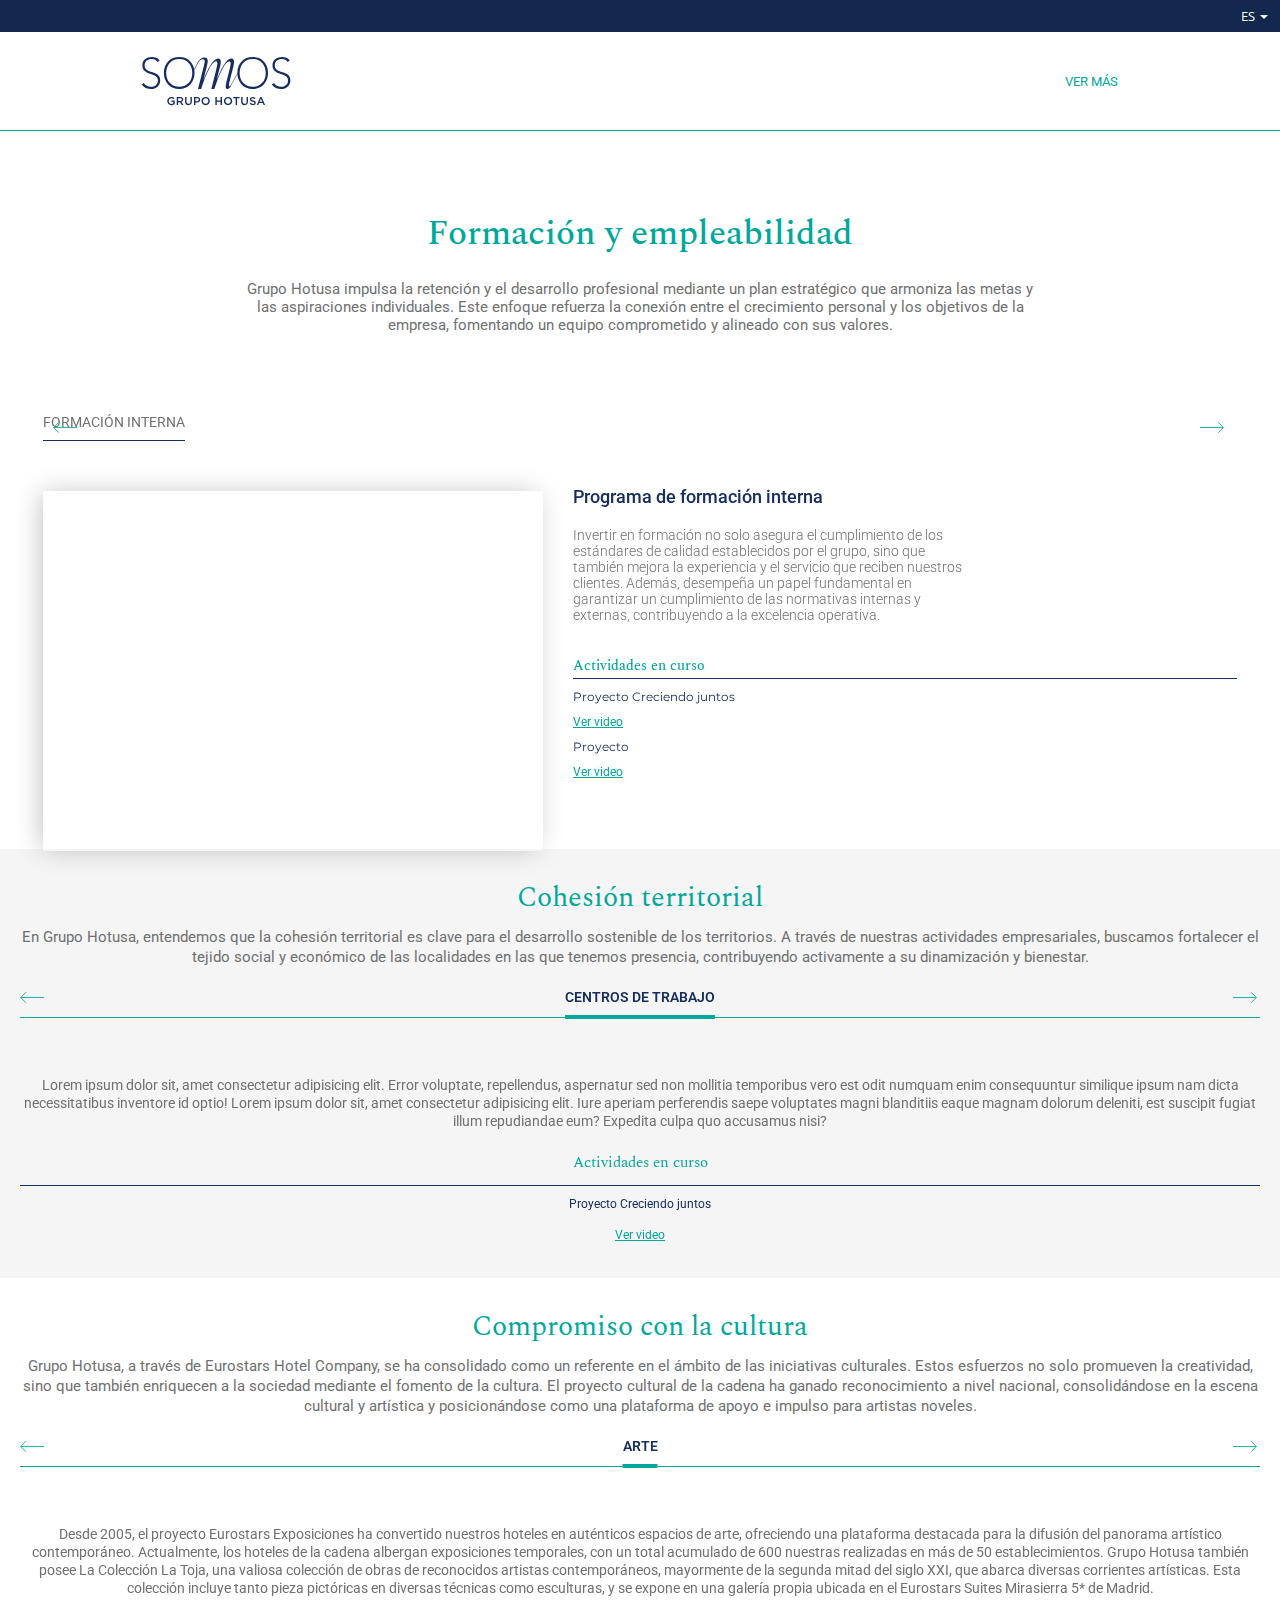
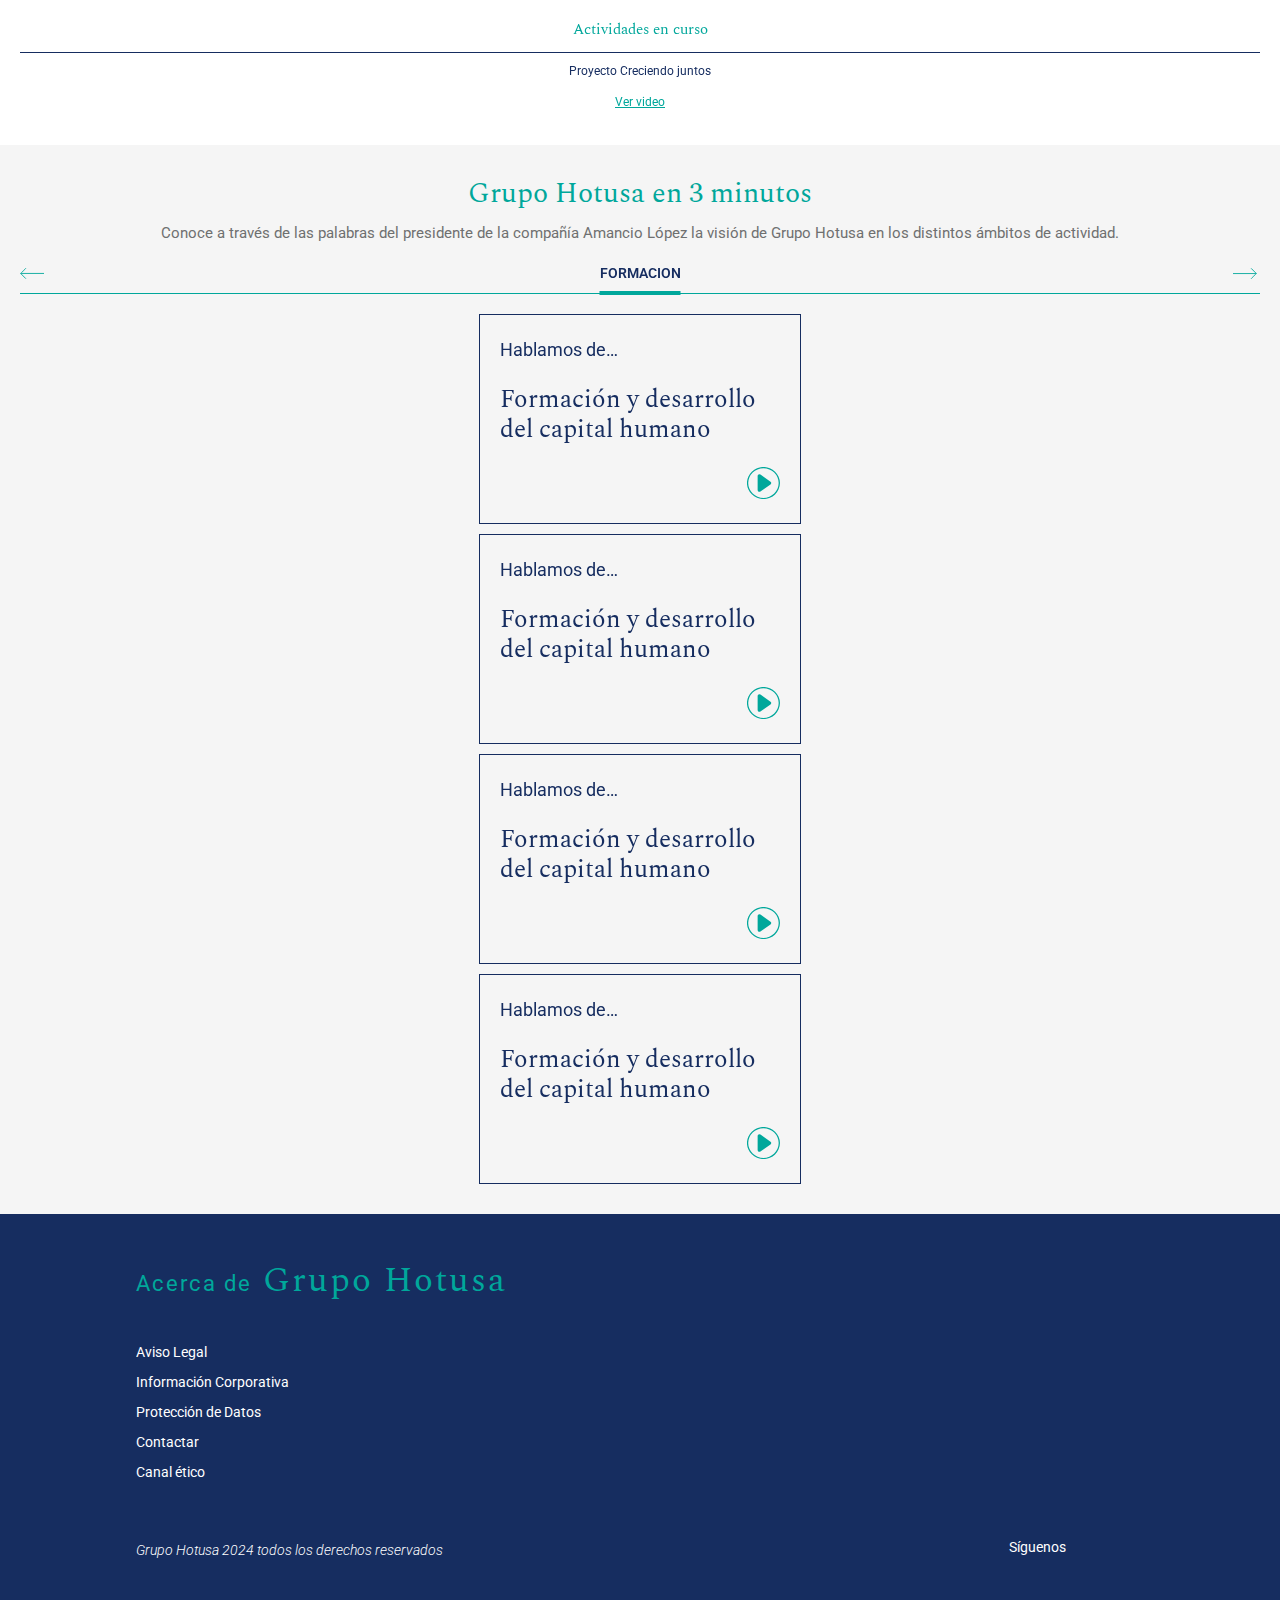
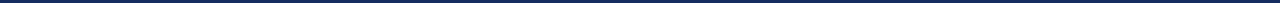
==== commit 19e57cb7: "version con imagenes de slide en absoluto" ====
--- a/slides.html
+++ b/slides.html
@@ -25,7 +25,7 @@
   <link rel="apple-touch-icon" sizes="180x180" href="/CLIENTES/www.somosgrupohotusa.com/images/favicons/apple-touch-icon.png">
   <link rel="icon" type="image/png" sizes="32x32" href="/CLIENTES/www.somosgrupohotusa.com/images/favicons/favicon-32x32.png">
   <link rel="icon" type="image/png" sizes="16x16" href="/CLIENTES/www.somosgrupohotusa.com/images/favicons/favicon-16x16.png">
-  <link rel="manifest" href="https://www.somosgrupohotusa.com/CLIENTES/www.somosgrupohotusa.com/images/favicons/site.webmanifest">
+  <!-- <link rel="manifest" href="https://www.somosgrupohotusa.com/CLIENTES/www.somosgrupohotusa.com/images/favicons/site.webmanifest"> -->
   <link rel="mask-icon" href="/CLIENTES/www.somosgrupohotusa.com/images/favicons/safari-pinned-tab.svg" color="#5bbad5">
   <meta name="msapplication-TileColor" content="#da532c">
   <meta name="theme-color" content="#ffffff">
@@ -33,12 +33,21 @@
   <link rel="canonical" href="https://www.somosgrupohotusa.com" />
   <link rel="preconnect" href="https://fonts.googleapis.com">
   <link rel="preconnect" href="https://fonts.gstatic.com" crossorigin>
-  <link href="https://fonts.googleapis.com/css2?family=DM+Serif+Display&family=Open+Sans:wght@300;400;500;700&family=Roboto:wght@300;400;500;700&family=Spectral:ital,wght@0,200;0,300;0,400;0,500;0,600;0,700;0,800;1,200;1,300;1,400;1,500;1,600;1,700;1,800display=swap" rel="stylesheet">
+  <link href="https://fonts.googleapis.com/css2?family=DM+Serif+Display&family=Open+Sans:wght@300;400;500;700&family=Roboto:wght@300;400;500;700&family=Spectral:ital,wght@0,200;0,300;0,400;0,500;0,600;0,700;0,800;1,200;1,300;1,400;1,500;1,600;1,700;1,800&family=Montserrat:ital,wght@0,100..900;1,100..900&family=Roboto:ital,wght@0,100..900;1,100..900&display=swap" rel="stylesheet">
   <!-- CSS Critical -->
   <style>
   *{-moz-box-sizing:content-box;-ms-box-sizing:content-box;-o-box-sizing:content-box;-webkit-box-sizing:content-box;border:0;box-sizing:content-box;color:inherit;margin:0;padding:0}html{-ms-text-size-adjust:100%;-webkit-text-size-adjust:100%;font:12px 'Roboto',sans-serif;height:auto}body{cursor:default;font:12px 'Roboto',sans-serif;margin:0;width:100%}a{color:#0d2831;-moz-text-size-adjust:none;-ms-text-size-adjust:none;-webkit-text-size-adjust:none;background-color:transparent;text-decoration:none}a:hover{text-decoration:underline}address{font-style:normal}b,strong{font-weight:500}button,input,mark{background:none}button,label{cursor:pointer}li{list-style:none}img{border:0}button{overflow:visible;box-sizing:border-box;cursor:pointer;font-family:inherit;font-size:inherit;outline:0;text-align:center;background:none}button,html input[type="button"],input[type="reset"],input[type="submit"]{-webkit-appearance:button;cursor:pointer}button[disabled],html input[disabled]{cursor:default}button,label{cursor:pointer}button::-moz-focus-inner,input::-moz-focus-inner{border:0;padding:0}input{line-height:normal}input[type="checkbox"],input[type="radio"]{box-sizing:border-box;padding:0}textarea{overflow:auto}:focus{outline:none}::-moz-focus-inner{border:0}main{padding-top:0!important;padding:0;position:relative;width:100%}mark{background:none}
-  /* fuente */
-  :root{--spectra:"Spectral", serif}
+  /* fuente y color sgh*/
+  :root{
+    --spectra:"Spectral", serif;
+    --montserrat:"Montserrat", sans-serif;
+    --roboto:"Roboto", sans-serif;
+    --sgh-color:#00A79B;
+    --sgh-color2:#162D60;
+    --text-color:#6F7070
+}
+  
+
   .imgOculta{opacity:0;visibility:hidden;position:absolute;left:0;top:0;width:1px;height:1px}
   h1,h2,h3,h4,h5,h6{display:inline;font:inherit;margin:0;padding:0}
   .sta-inputFixed{position:fixed;left:-999px;top:0;opacity:0;height:0;width:0}
@@ -79,7 +88,7 @@
   .tpl-header-gh #sta-header-gh_nav:checked ~ .sta-header-gh_abs .sta-header-gh_fixed .sta-header-gh_lateral{opacity:1;transform:none}
   .tpl-header-gh #sta-header-gh_nav:checked ~ .sta-header-gh_abs .sta-header-gh_hambur .sta-header-gh_hamburIcon span:after{top:0;-moz-transform:rotate(-45deg);-o-transform:rotate(-45deg);-webkit-transform:rotate(-45deg);-ms-transform:rotate(-45deg);transform:rotate(-45deg);transition:top .5s,transform .5s .5s}
   .tpl-header-gh #sta-header-gh_nav:checked ~ .sta-header-gh_abs .sta-header-gh_hambur .sta-header-gh_hamburIcon span:before{top:0;-moz-transform:rotate(45deg);-o-transform:rotate(45deg);-webkit-transform:rotate(45deg);-ms-transform:rotate(45deg);transform:rotate(45deg);transition:top .5s,transform .5s .5s}
-  .tpl-header-gh .sta-header-gh_abs{position:absolute;left:0;top:0;right:0;padding:23px 30px 23px 40px;transition:background .3s;background:#fff; box-shadow: 0 -5px 10px 6px #162D60;}
+  .tpl-header-gh .sta-header-gh_abs{position:absolute;left:0;top:0;right:0;padding:23px 30px 23px 40px;transition:background .3s;background:#fff;border-bottom:1px solid #00A79B;}
   .tpl-header-gh .sta-header-gh_abs:before{content:'';position:absolute;left:0;bottom:0;right:0;/*box-shadow:0 -5px 10px 6px #162D60;*/z-index:-1}
   .tpl-header-gh .sta-header-gh_max{position:relative}
   .tpl-header-gh .sta-header-gh_table{display:table;width:100%}
@@ -354,7 +363,7 @@
 
   <!-- fin CSS Critical -->
   
-
+  <link rel="stylesheet" href="https://cdn.jsdelivr.net/npm/swiper@11/swiper-bundle.min.css" />
   <link rel="preload" href="css/style.css" as="style" onload="this.onload=null;this.rel='stylesheet'">
 
 
@@ -398,7 +407,7 @@
     <div class="cookie-cont-publi">Ayudan a recopilar los hábitos de navegación del usuario para crear un perfil de sus intereses y para mostrarle anuncios adaptados a los mismos.</div>
     <div class="cookie-confirm-all">Aceptar todo</div>
     <div class="cookie-confirm-select">Confirmar selección</div>
-   </div>
+  </div>
   <script>
       window.g_cookies_content = {
         logo: document.querySelector('.logo').innerHTML,
@@ -439,7 +448,7 @@
         script.src = 'https://www.grupohotusa.com/ja/globalCookies/controlCookiesVanilla.js';
         document.body.appendChild(script);
       }
-    </script>
+  </script>
 
 <header>
   <div class="tpl-topHeader-gh">
@@ -581,8 +590,588 @@
 </header>
 
 <main>
-
-<div html="MENU/tpl-textLateral-gh.html" class="tpl-textLateral-gh" tag="_MENU_XT_TITULO">BIENVENIDO A SOMOS GRUPO HOTUSA</div>
+<!--hijo 1-->
+<div class="tpl-slideGrupos">
+  <div class="sta-slideGrupos_max">
+    <div class="sta-slideGrupos_title">
+      Formación y empleabilidad
+    </div>
+    <div class="sta-slideGrupos_subTitle">
+      Grupo Hotusa impulsa la retención y el desarrollo profesional mediante un plan estratégico que armoniza las metas y las aspiraciones individuales. Este enfoque refuerza la conexión entre el crecimiento personal y los objetivos de la empresa, fomentando un equipo comprometido y alineado con sus valores.
+    </div>
+    <article>
+      <header class="sta-slideGrupos_header">
+        <div class="sta-slideGrupos_slide">
+          <div class="swiper-button-next swiper-arrow"></div>
+          <div class="swiper-button-prev swiper-arrow"></div>
+          <ul class="sta-slideGrupos_headerNav swiper-wrapper">
+            <!-- BEGIN menu_row -->
+            <li class="form swiper-slide">
+              <button>FORMACIÓN INTERNA</button>
+            </li>
+
+            <li class="dual swiper-slide">
+              <button>FORMACIÓN DUAL</button>
+            </li>
+
+            <li class="uni swiper-slide">
+              <button>COLABORACIÓN UNIVERSITARIOS</button>
+            </li>
+            <!-- END menu_row -->
+          </ul>
+        </div>
+      </header>
+      <section class="sta-slideGrupos_sectionNav">
+        <div class="swiper-wrapper">
+        <!-- BEGIN menu_row -->
+          <article class="sta-slideGrupos_elems swiper-slide">
+            <section>
+              <div class="sta-slideGrupos_elems_title">Programa de formación interna</div>              
+              Invertir en formación no solo asegura el cumplimiento de los estándares de calidad establecidos por el grupo, sino que también mejora la experiencia y el servicio que reciben nuestros clientes. Además, desempeña un papel fundamental en garantizar un cumplimiento de las normativas internas y externas, contribuyendo a la excelencia operativa.
+            </section>
+            <footer>
+              <div class="swiper_activities">Actividades en curso</div>
+              <div class="swiper_activities_desc">
+                <!-- BEGIN menu_hijo_row -->
+                <ul>
+                  <li>Proyecto Creciendo juntos</li>
+                  <li><a href="" class="ver_video">Ver video</a></li>
+                </ul>
+
+                <ul>
+                  <li>Proyecto</li>
+                  <li><a href="" class="ver_video">Ver video</a></li>
+                </ul>
+                <!-- END menu_hijo_row -->
+              </div>
+              <div class="sta-slideGrupos_bckCont">
+                <div class="sta-slideGrupos_bck swiper-lazy" data-background="../imgs/2.png"></div>
+              </div>
+            </footer>
+          </article>
+
+          <article class="sta-slideGrupos_elems swiper-slide">
+
+            <section>Lorem ipsum dolor sit, amet consectetur adipisicing elit. Eius totam exercitationem, nihil ullam officia tenetur dignissimos aspernatur ut officiis minima illo possimus deleniti nobis accusamus nemo tempore error. Reiciendis, repellendus voluptatibus fuga possimus facilis debitis.</section>
+            <footer>
+              <div class="swiper_activities">Actividades en curso</div>
+              <div class="swiper_activities_desc">
+                <!-- BEGIN menu_hijo_row -->
+                <ul>
+                  <li>Lorem, ipsum dolor.</li>
+                  <li><a href="" class="ver_video">Ver video</a></li>
+                </ul>
+
+                <ul>
+                  <li>lorem</li>
+                  <li><a href="" class="ver_video">Ver video</a></li>
+                </ul>
+                <!-- END menu_hijo_row -->
+              </div>
+              <div class="sta-slideGrupos_bckCont">
+                <div class="sta-slideGrupos_bck swiper-lazy" data-background="../imgs/3.png"></div>
+              </div>
+            </footer>
+          </article>
+
+          <article class="sta-slideGrupos_elems swiper-slide">
+
+            <section>Lorem ipsum dolor, sit amet consectetur adipisicing elit. Modi culpa, necessitatibus, iure ipsa eum ipsum distinctio nulla corrupti, esse aliquam neque? Vel voluptatibus quaerat provident, assumenda rem veritatis velit, ipsa totam voluptates nemo, consequuntur nesciunt. Eum quas doloremque iste sequi in! Iure rem nulla soluta repellat, minima eos reprehenderit quod autem voluptatem fuga, est perferendis.</section>
+            <footer>
+              <div class="swiper_activities">Actividades en curso</div>
+              <div class="swiper_activities_desc">
+                <!-- BEGIN menu_hijo_row -->
+                <ul>
+                  <li>Lorem ipsum dolor sit amet.</li>
+                  <li><a href="" class="ver_video">Ver video</a></li>
+                </ul>
+
+                <ul>
+                  <li>Lorem, ipsum.</li>
+                  <li><a href="" class="ver_video">Ver video</a></li>
+                </ul>
+                <!-- END menu_hijo_row -->
+              </div>
+              <div class="sta-slideGrupos_bckCont">
+                <div class="sta-slideGrupos_bck swiper-lazy" data-background="../imgs/4.png"></div>
+              </div>
+            </footer>
+          </article> 
+
+          <!-- END menu_row -->
+        </div>
+      </section>
+    </article>
+  </div>
+</div>
+<!--hijo 2-->
+<div class="tpl-slide-sgh">
+  <div class="sta-slide-sgh_max">
+    <div class="sta-slide-sgh_title">Cohesión territorial</div>
+    <div class="sta-slide-sgh_text">En Grupo Hotusa, entendemos que la cohesión territorial es clave para el desarrollo sostenible de los territorios. A través de nuestras actividades empresariales, buscamos fortalecer el tejido social y económico de las localidades en las que tenemos presencia, contribuyendo activamente a su dinamización y bienestar​.</div>
+
+    <div class="sta-slide-sgh_content swiper">
+      <div class="swiper-button-next"></div>
+      <div class="swiper-button-prev"></div>
+      
+      <div class="swiper-wrapper">
+        
+        <div class="swiper-slide">
+          <div class="swiper_title_max">
+            <div class="swiper_title">
+              <div>CENTROS DE TRABAJO</div>
+            </div>
+          </div>
+          <div class="swiper_img"><img data-src="imgs/8.png" alt=""></div>
+          <div class="swiper_text">Lorem ipsum dolor sit, amet consectetur adipisicing elit. Error voluptate, repellendus, aspernatur sed non mollitia temporibus vero est odit numquam enim consequuntur similique ipsum nam dicta necessitatibus inventore id optio! Lorem ipsum dolor sit, amet consectetur adipisicing elit. Iure aperiam perferendis saepe voluptates magni blanditiis eaque magnam dolorum deleniti, est suscipit fugiat illum repudiandae eum? Expedita culpa quo accusamus nisi?</div>
+          <div class="swiper_activities">Actividades en curso</div>
+          <div class="swiper_activities_desc">
+            <ul>
+              <li>Proyecto Creciendo juntos</li>
+              <li><a href="" class="ver_video">Ver video</a></li>
+            </ul>
+          </div>
+        </div>
+        
+        <div class="swiper-slide">
+          <div class="swiper_title_max">
+            <div class="swiper_title">
+              <div>EVENTOS DEPORTIVOS</div>
+            </div>
+          </div>
+          <div class="swiper_img"><img data-src="imgs/3.png" alt=""></div>
+          <div class="swiper_text">Grupo Hotusa refuerza su vínculo con los destinos donde opera mediante eventos deportivos que tienen lugar a lo largo del año y que promueven un estilo de vida saludable e integran a la comunidad local. Un ejemplo destacado son las carreras verticales en el Eurostars Madrid Tower y el Eurostars Torre Sevilla, que cada año reúnen a numerosos participantes, creando un punto de encuentro entre la población local y el hotel.</div>
+          <div class="swiper_activities">Actividades en curso</div>
+          <div class="swiper_activities_desc"></div>
+
+        </div>
+        
+        <div class="swiper-slide">
+          <div class="swiper_title_max">
+            <div class="swiper_title">
+              <div>PAZO RECIMIL</div>
+            </div>
+          </div>
+          <div class="swiper_img"><img data-src="imgs/7.png" alt=""></div>
+          <div class="swiper_text">Lorem ipsum dolor sit amet consectetur adipisicing elit. Modi a facere quod? Repellat facere quos ducimus fugiat animi, odit repellendus, labore dignissimos doloribus nulla amet cupiditate id, voluptatibus consequuntur eaque.</div>
+          <div class="swiper_activities">Actividades en curso</div>
+          <div class="swiper_activities_desc"></div>
+
+        </div>
+
+      </div>
+
+    </div>
+
+
+  </div>
+
+</div>
+<!--hijo 3-->
+<div class="tpl-slide-sgh">
+  <div class="sta-slide-sgh_max">
+    <div class="sta-slide-sgh_title">Compromiso con la cultura</div>
+    <div class="sta-slide-sgh_text">Grupo Hotusa, a través de Eurostars Hotel Company, se ha consolidado como un referente en el ámbito de las iniciativas culturales. Estos esfuerzos no solo promueven la creatividad, sino que también enriquecen a la sociedad mediante el fomento de la cultura. El proyecto cultural de la cadena ha ganado reconocimiento a nivel nacional, consolidándose en la escena cultural y artística y posicionándose como una plataforma de apoyo e impulso para artistas noveles.</div>
+
+    <div class="sta-slide-sgh_content swiper">
+      <div class="swiper-button-next"></div>
+      <div class="swiper-button-prev"></div>
+      
+      <div class="swiper-wrapper">
+        
+        <div class="swiper-slide">
+          <div class="swiper_title_max">
+            <div class="swiper_title">
+              <div>ARTE</div>
+            </div>
+          </div>
+          <div class="swiper_img"><img data-src="imgs/4.png" alt=""></div>
+          <div class="swiper_text">Desde 2005, el proyecto Eurostars Exposiciones ha convertido nuestros hoteles en auténticos espacios de arte, ofreciendo una plataforma destacada para la difusión del panorama artístico contemporáneo. Actualmente, los hoteles de la cadena albergan exposiciones temporales, con un total acumulado de 600 nuestras realizadas en más de 50 establecimientos. Grupo Hotusa también posee La Colección La Toja, una valiosa colección de obras de reconocidos artistas contemporáneos, mayormente de la segunda mitad del siglo XXI, que abarca diversas corrientes artísticas. Esta colección incluye tanto pieza pictóricas en diversas técnicas como esculturas, y se expone en una galería propia ubicada en el Eurostars Suites Mirasierra 5* de Madrid.</div>
+          <div class="swiper_activities">Actividades en curso</div>
+          <div class="swiper_activities_desc">
+            <ul>
+              <li>Proyecto Creciendo juntos</li>
+              <li><a href="" class="ver_video">Ver video</a></li>
+            </ul>
+          </div>
+        </div>
+        
+        <div class="swiper-slide">
+          <div class="swiper_title_max">
+            <div class="swiper_title">
+              <div>LITERATURA</div>
+            </div>
+          </div>
+          <div class="swiper_img"><img data-src="imgs/8.png" alt=""></div>
+          <div class="swiper_text">Lorem ipsum dolor sit amet consectetur adipisicing elit. Laborum, neque accusantium voluptatem necessitatibus, reiciendis perspiciatis aperiam repudiandae quibusdam minima maiores autem cupiditate quia nemo suscipit et praesentium earum repellendus? Magni ipsum sed iusto adipisci harum ut quos voluptas est dolorem voluptatibus? Atque porro vitae non quas minus deserunt consequatur perferendis.</div>
+          <div class="swiper_activities">Actividades en curso</div>
+          <div class="swiper_activities_desc"></div>
+
+        </div>
+        
+        <div class="swiper-slide">
+          <div class="swiper_title_max">
+            <div class="swiper_title">
+              <div>PREMIOS TALENTO</div>
+            </div>
+          </div>
+          <div class="swiper_img"><img data-src="imgs/6.png" alt=""></div>
+          <div class="swiper_text">Lorem ipsum dolor sit amet consectetur adipisicing elit. Deserunt quas dolorum nostrum repellendus quo. Possimus perspiciatis, sunt porro quis, asperiores, laboriosam nulla ut odio id beatae natus? Repudiandae aliquid minus possimus, corrupti, error consectetur tenetur vero distinctio debitis alias reprehenderit dolore, maxime quae. Iusto sit eaque deserunt reprehenderit ut repudiandae et dignissimos totam itaque officiis? Similique quidem tempore illum quia vel quas, iure repellendus consectetur est esse consequatur temporibus asperiores molestiae hic incidunt eum id animi sit perferendis aperiam cumque. Corrupti, dicta. Autem minima asperiores magni velit voluptatem officiis, deserunt aliquam officia sint tempore eaque cupiditate totam delectus culpa nesciunt.</div>
+          <div class="swiper_activities">Actividades en curso</div>
+          <div class="swiper_activities_desc"></div>
+
+        </div>
+
+      </div>
+
+    </div>
+
+
+  </div>
+
+</div>
+<!--hijo 4(clase extra es diferente)-->
+<div class="tpl-slide-sgh min">
+  <div class="sta-slide-sgh_max">
+    <div class="sta-slide-sgh_title">Grupo Hotusa en 3 minutos</div>
+    <div class="sta-slide-sgh_text">Conoce a través de las palabras del presidente de la compañía Amancio López la visión de Grupo Hotusa en los distintos ámbitos de actividad.</div>
+
+    <div class="sta-slide-sgh_content swiper">
+      <div class="swiper-button-next"></div>
+      <div class="swiper-button-prev"></div>
+      
+      <div class="swiper-wrapper">
+        <!--nieto 1-->
+        <div class="swiper-slide">
+          <div class="swiper_title_max">
+            <div class="swiper_title">
+              <div>FORMACION</div>
+            </div>
+          </div>
+          <div class="swiper_3min">
+            <div class="swiper_3min_max">
+              <div class="swiper_3min_title">Hablamos de…</div>
+              <div class="swiper_3min_text">Formación y desarrollo del capital humano</div>
+              <a href="#" class="swiper_3min_play"><svg id="Grupo_7340" data-name="Grupo 7340" xmlns="http://www.w3.org/2000/svg" xmlns:xlink="http://www.w3.org/1999/xlink" width="32.896" height="32.069" viewBox="0 0 32.896 32.069">
+                <defs>
+                  <clipPath id="clip-path">
+                    <rect id="Rectángulo_1498" data-name="Rectángulo 1498" width="32.896" height="32.069" fill="#00a79b"/>
+                  </clipPath>
+                </defs>
+                <g id="Grupo_7339" data-name="Grupo 7339" clip-path="url(#clip-path)">
+                  <path id="Trazado_53474" data-name="Trazado 53474" d="M16.448,32.069a16.711,16.711,0,0,1-6.4-1.26,16.422,16.422,0,0,1-5.228-3.436,15.965,15.965,0,0,1-3.525-5.1,15.713,15.713,0,0,1,0-12.483A15.964,15.964,0,0,1,4.818,4.7,16.422,16.422,0,0,1,10.046,1.26a16.893,16.893,0,0,1,12.805,0A16.423,16.423,0,0,1,28.079,4.7a15.964,15.964,0,0,1,3.525,5.1,15.712,15.712,0,0,1,0,12.483,15.964,15.964,0,0,1-3.525,5.1,16.422,16.422,0,0,1-5.228,3.436,16.711,16.711,0,0,1-6.4,1.26m0-30.845a15.434,15.434,0,0,0-5.913,1.164A15.17,15.17,0,0,0,5.705,5.562,14.747,14.747,0,0,0,2.449,10.27a14.517,14.517,0,0,0,0,11.529,14.747,14.747,0,0,0,3.256,4.708,15.171,15.171,0,0,0,4.829,3.174,15.608,15.608,0,0,0,11.827,0,15.171,15.171,0,0,0,4.829-3.174A14.747,14.747,0,0,0,30.447,21.8a14.517,14.517,0,0,0,0-11.529,14.747,14.747,0,0,0-3.256-4.708,15.17,15.17,0,0,0-4.829-3.174,15.435,15.435,0,0,0-5.913-1.164" transform="translate(0)" fill="#00a79b"/>
+                  <path id="Trazado_53475" data-name="Trazado 53475" d="M322.327,226.074l-10.068,7.076a1.767,1.767,0,0,1-2.8-1.395V217.6a1.767,1.767,0,0,1,2.8-1.395l10.068,7.076a1.694,1.694,0,0,1,0,2.789" transform="translate(-298.823 -208.645)" fill="#00a79b"/>
+                </g>
+              </svg>
+              </a>
+            </div>
+          </div>
+          <div class="swiper_3min">
+            <div class="swiper_3min_max">
+              <div class="swiper_3min_title">Hablamos de…</div>
+              <div class="swiper_3min_text">Formación y desarrollo del capital humano</div>
+              <a href="#" class="swiper_3min_play"><svg id="Grupo_7340" data-name="Grupo 7340" xmlns="http://www.w3.org/2000/svg" xmlns:xlink="http://www.w3.org/1999/xlink" width="32.896" height="32.069" viewBox="0 0 32.896 32.069">
+                <defs>
+                  <clipPath id="clip-path">
+                    <rect id="Rectángulo_1498" data-name="Rectángulo 1498" width="32.896" height="32.069" fill="#00a79b"/>
+                  </clipPath>
+                </defs>
+                <g id="Grupo_7339" data-name="Grupo 7339" clip-path="url(#clip-path)">
+                  <path id="Trazado_53474" data-name="Trazado 53474" d="M16.448,32.069a16.711,16.711,0,0,1-6.4-1.26,16.422,16.422,0,0,1-5.228-3.436,15.965,15.965,0,0,1-3.525-5.1,15.713,15.713,0,0,1,0-12.483A15.964,15.964,0,0,1,4.818,4.7,16.422,16.422,0,0,1,10.046,1.26a16.893,16.893,0,0,1,12.805,0A16.423,16.423,0,0,1,28.079,4.7a15.964,15.964,0,0,1,3.525,5.1,15.712,15.712,0,0,1,0,12.483,15.964,15.964,0,0,1-3.525,5.1,16.422,16.422,0,0,1-5.228,3.436,16.711,16.711,0,0,1-6.4,1.26m0-30.845a15.434,15.434,0,0,0-5.913,1.164A15.17,15.17,0,0,0,5.705,5.562,14.747,14.747,0,0,0,2.449,10.27a14.517,14.517,0,0,0,0,11.529,14.747,14.747,0,0,0,3.256,4.708,15.171,15.171,0,0,0,4.829,3.174,15.608,15.608,0,0,0,11.827,0,15.171,15.171,0,0,0,4.829-3.174A14.747,14.747,0,0,0,30.447,21.8a14.517,14.517,0,0,0,0-11.529,14.747,14.747,0,0,0-3.256-4.708,15.17,15.17,0,0,0-4.829-3.174,15.435,15.435,0,0,0-5.913-1.164" transform="translate(0)" fill="#00a79b"/>
+                  <path id="Trazado_53475" data-name="Trazado 53475" d="M322.327,226.074l-10.068,7.076a1.767,1.767,0,0,1-2.8-1.395V217.6a1.767,1.767,0,0,1,2.8-1.395l10.068,7.076a1.694,1.694,0,0,1,0,2.789" transform="translate(-298.823 -208.645)" fill="#00a79b"/>
+                </g>
+              </svg>
+              </a>
+            </div>
+          </div>
+          <div class="swiper_3min">
+            <div class="swiper_3min_max">
+              <div class="swiper_3min_title">Hablamos de…</div>
+              <div class="swiper_3min_text">Formación y desarrollo del capital humano</div>
+              <a href="#" class="swiper_3min_play"><svg id="Grupo_7340" data-name="Grupo 7340" xmlns="http://www.w3.org/2000/svg" xmlns:xlink="http://www.w3.org/1999/xlink" width="32.896" height="32.069" viewBox="0 0 32.896 32.069">
+                <defs>
+                  <clipPath id="clip-path">
+                    <rect id="Rectángulo_1498" data-name="Rectángulo 1498" width="32.896" height="32.069" fill="#00a79b"/>
+                  </clipPath>
+                </defs>
+                <g id="Grupo_7339" data-name="Grupo 7339" clip-path="url(#clip-path)">
+                  <path id="Trazado_53474" data-name="Trazado 53474" d="M16.448,32.069a16.711,16.711,0,0,1-6.4-1.26,16.422,16.422,0,0,1-5.228-3.436,15.965,15.965,0,0,1-3.525-5.1,15.713,15.713,0,0,1,0-12.483A15.964,15.964,0,0,1,4.818,4.7,16.422,16.422,0,0,1,10.046,1.26a16.893,16.893,0,0,1,12.805,0A16.423,16.423,0,0,1,28.079,4.7a15.964,15.964,0,0,1,3.525,5.1,15.712,15.712,0,0,1,0,12.483,15.964,15.964,0,0,1-3.525,5.1,16.422,16.422,0,0,1-5.228,3.436,16.711,16.711,0,0,1-6.4,1.26m0-30.845a15.434,15.434,0,0,0-5.913,1.164A15.17,15.17,0,0,0,5.705,5.562,14.747,14.747,0,0,0,2.449,10.27a14.517,14.517,0,0,0,0,11.529,14.747,14.747,0,0,0,3.256,4.708,15.171,15.171,0,0,0,4.829,3.174,15.608,15.608,0,0,0,11.827,0,15.171,15.171,0,0,0,4.829-3.174A14.747,14.747,0,0,0,30.447,21.8a14.517,14.517,0,0,0,0-11.529,14.747,14.747,0,0,0-3.256-4.708,15.17,15.17,0,0,0-4.829-3.174,15.435,15.435,0,0,0-5.913-1.164" transform="translate(0)" fill="#00a79b"/>
+                  <path id="Trazado_53475" data-name="Trazado 53475" d="M322.327,226.074l-10.068,7.076a1.767,1.767,0,0,1-2.8-1.395V217.6a1.767,1.767,0,0,1,2.8-1.395l10.068,7.076a1.694,1.694,0,0,1,0,2.789" transform="translate(-298.823 -208.645)" fill="#00a79b"/>
+                </g>
+              </svg>
+              </a>
+            </div>
+          </div>
+          <div class="swiper_3min">
+            <div class="swiper_3min_max">
+              <div class="swiper_3min_title">Hablamos de…</div>
+              <div class="swiper_3min_text">Formación y desarrollo del capital humano</div>
+              <a href="#" class="swiper_3min_play"><svg id="Grupo_7340" data-name="Grupo 7340" xmlns="http://www.w3.org/2000/svg" xmlns:xlink="http://www.w3.org/1999/xlink" width="32.896" height="32.069" viewBox="0 0 32.896 32.069">
+                <defs>
+                  <clipPath id="clip-path">
+                    <rect id="Rectángulo_1498" data-name="Rectángulo 1498" width="32.896" height="32.069" fill="#00a79b"/>
+                  </clipPath>
+                </defs>
+                <g id="Grupo_7339" data-name="Grupo 7339" clip-path="url(#clip-path)">
+                  <path id="Trazado_53474" data-name="Trazado 53474" d="M16.448,32.069a16.711,16.711,0,0,1-6.4-1.26,16.422,16.422,0,0,1-5.228-3.436,15.965,15.965,0,0,1-3.525-5.1,15.713,15.713,0,0,1,0-12.483A15.964,15.964,0,0,1,4.818,4.7,16.422,16.422,0,0,1,10.046,1.26a16.893,16.893,0,0,1,12.805,0A16.423,16.423,0,0,1,28.079,4.7a15.964,15.964,0,0,1,3.525,5.1,15.712,15.712,0,0,1,0,12.483,15.964,15.964,0,0,1-3.525,5.1,16.422,16.422,0,0,1-5.228,3.436,16.711,16.711,0,0,1-6.4,1.26m0-30.845a15.434,15.434,0,0,0-5.913,1.164A15.17,15.17,0,0,0,5.705,5.562,14.747,14.747,0,0,0,2.449,10.27a14.517,14.517,0,0,0,0,11.529,14.747,14.747,0,0,0,3.256,4.708,15.171,15.171,0,0,0,4.829,3.174,15.608,15.608,0,0,0,11.827,0,15.171,15.171,0,0,0,4.829-3.174A14.747,14.747,0,0,0,30.447,21.8a14.517,14.517,0,0,0,0-11.529,14.747,14.747,0,0,0-3.256-4.708,15.17,15.17,0,0,0-4.829-3.174,15.435,15.435,0,0,0-5.913-1.164" transform="translate(0)" fill="#00a79b"/>
+                  <path id="Trazado_53475" data-name="Trazado 53475" d="M322.327,226.074l-10.068,7.076a1.767,1.767,0,0,1-2.8-1.395V217.6a1.767,1.767,0,0,1,2.8-1.395l10.068,7.076a1.694,1.694,0,0,1,0,2.789" transform="translate(-298.823 -208.645)" fill="#00a79b"/>
+                </g>
+              </svg>
+              </a>
+            </div>
+          </div>
+        </div>
+        <!--nieto 2-->
+        <div class="swiper-slide">
+          <div class="swiper_title_max">
+            <div class="swiper_title">
+              <div>SOSTENIBILIDAD E INNOVACIÓN</div>
+            </div>
+          </div>
+          <div class="swiper_3min">
+            <div class="swiper_3min_max">
+              <div class="swiper_3min_title">Hablamos de…</div>
+              <div class="swiper_3min_text">Formación y desarrollo del capital humano</div>
+              <a href="#" class="swiper_3min_play"><svg id="Grupo_7340" data-name="Grupo 7340" xmlns="http://www.w3.org/2000/svg" xmlns:xlink="http://www.w3.org/1999/xlink" width="32.896" height="32.069" viewBox="0 0 32.896 32.069">
+                <defs>
+                  <clipPath id="clip-path">
+                    <rect id="Rectángulo_1498" data-name="Rectángulo 1498" width="32.896" height="32.069" fill="#00a79b"/>
+                  </clipPath>
+                </defs>
+                <g id="Grupo_7339" data-name="Grupo 7339" clip-path="url(#clip-path)">
+                  <path id="Trazado_53474" data-name="Trazado 53474" d="M16.448,32.069a16.711,16.711,0,0,1-6.4-1.26,16.422,16.422,0,0,1-5.228-3.436,15.965,15.965,0,0,1-3.525-5.1,15.713,15.713,0,0,1,0-12.483A15.964,15.964,0,0,1,4.818,4.7,16.422,16.422,0,0,1,10.046,1.26a16.893,16.893,0,0,1,12.805,0A16.423,16.423,0,0,1,28.079,4.7a15.964,15.964,0,0,1,3.525,5.1,15.712,15.712,0,0,1,0,12.483,15.964,15.964,0,0,1-3.525,5.1,16.422,16.422,0,0,1-5.228,3.436,16.711,16.711,0,0,1-6.4,1.26m0-30.845a15.434,15.434,0,0,0-5.913,1.164A15.17,15.17,0,0,0,5.705,5.562,14.747,14.747,0,0,0,2.449,10.27a14.517,14.517,0,0,0,0,11.529,14.747,14.747,0,0,0,3.256,4.708,15.171,15.171,0,0,0,4.829,3.174,15.608,15.608,0,0,0,11.827,0,15.171,15.171,0,0,0,4.829-3.174A14.747,14.747,0,0,0,30.447,21.8a14.517,14.517,0,0,0,0-11.529,14.747,14.747,0,0,0-3.256-4.708,15.17,15.17,0,0,0-4.829-3.174,15.435,15.435,0,0,0-5.913-1.164" transform="translate(0)" fill="#00a79b"/>
+                  <path id="Trazado_53475" data-name="Trazado 53475" d="M322.327,226.074l-10.068,7.076a1.767,1.767,0,0,1-2.8-1.395V217.6a1.767,1.767,0,0,1,2.8-1.395l10.068,7.076a1.694,1.694,0,0,1,0,2.789" transform="translate(-298.823 -208.645)" fill="#00a79b"/>
+                </g>
+              </svg>
+              </a>
+            </div>
+          </div>
+          <div class="swiper_3min">
+            <div class="swiper_3min_max">
+              <div class="swiper_3min_title">Hablamos de…</div>
+              <div class="swiper_3min_text">Formación y desarrollo del capital humano</div>
+              <a href="#" class="swiper_3min_play"><svg id="Grupo_7340" data-name="Grupo 7340" xmlns="http://www.w3.org/2000/svg" xmlns:xlink="http://www.w3.org/1999/xlink" width="32.896" height="32.069" viewBox="0 0 32.896 32.069">
+                <defs>
+                  <clipPath id="clip-path">
+                    <rect id="Rectángulo_1498" data-name="Rectángulo 1498" width="32.896" height="32.069" fill="#00a79b"/>
+                  </clipPath>
+                </defs>
+                <g id="Grupo_7339" data-name="Grupo 7339" clip-path="url(#clip-path)">
+                  <path id="Trazado_53474" data-name="Trazado 53474" d="M16.448,32.069a16.711,16.711,0,0,1-6.4-1.26,16.422,16.422,0,0,1-5.228-3.436,15.965,15.965,0,0,1-3.525-5.1,15.713,15.713,0,0,1,0-12.483A15.964,15.964,0,0,1,4.818,4.7,16.422,16.422,0,0,1,10.046,1.26a16.893,16.893,0,0,1,12.805,0A16.423,16.423,0,0,1,28.079,4.7a15.964,15.964,0,0,1,3.525,5.1,15.712,15.712,0,0,1,0,12.483,15.964,15.964,0,0,1-3.525,5.1,16.422,16.422,0,0,1-5.228,3.436,16.711,16.711,0,0,1-6.4,1.26m0-30.845a15.434,15.434,0,0,0-5.913,1.164A15.17,15.17,0,0,0,5.705,5.562,14.747,14.747,0,0,0,2.449,10.27a14.517,14.517,0,0,0,0,11.529,14.747,14.747,0,0,0,3.256,4.708,15.171,15.171,0,0,0,4.829,3.174,15.608,15.608,0,0,0,11.827,0,15.171,15.171,0,0,0,4.829-3.174A14.747,14.747,0,0,0,30.447,21.8a14.517,14.517,0,0,0,0-11.529,14.747,14.747,0,0,0-3.256-4.708,15.17,15.17,0,0,0-4.829-3.174,15.435,15.435,0,0,0-5.913-1.164" transform="translate(0)" fill="#00a79b"/>
+                  <path id="Trazado_53475" data-name="Trazado 53475" d="M322.327,226.074l-10.068,7.076a1.767,1.767,0,0,1-2.8-1.395V217.6a1.767,1.767,0,0,1,2.8-1.395l10.068,7.076a1.694,1.694,0,0,1,0,2.789" transform="translate(-298.823 -208.645)" fill="#00a79b"/>
+                </g>
+              </svg>
+              </a>
+            </div>
+          </div>
+          <div class="swiper_3min">
+            <div class="swiper_3min_max">
+              <div class="swiper_3min_title">Hablamos de…</div>
+              <div class="swiper_3min_text">Formación y desarrollo del capital humano</div>
+              <a href="#" class="swiper_3min_play"><svg id="Grupo_7340" data-name="Grupo 7340" xmlns="http://www.w3.org/2000/svg" xmlns:xlink="http://www.w3.org/1999/xlink" width="32.896" height="32.069" viewBox="0 0 32.896 32.069">
+                <defs>
+                  <clipPath id="clip-path">
+                    <rect id="Rectángulo_1498" data-name="Rectángulo 1498" width="32.896" height="32.069" fill="#00a79b"/>
+                  </clipPath>
+                </defs>
+                <g id="Grupo_7339" data-name="Grupo 7339" clip-path="url(#clip-path)">
+                  <path id="Trazado_53474" data-name="Trazado 53474" d="M16.448,32.069a16.711,16.711,0,0,1-6.4-1.26,16.422,16.422,0,0,1-5.228-3.436,15.965,15.965,0,0,1-3.525-5.1,15.713,15.713,0,0,1,0-12.483A15.964,15.964,0,0,1,4.818,4.7,16.422,16.422,0,0,1,10.046,1.26a16.893,16.893,0,0,1,12.805,0A16.423,16.423,0,0,1,28.079,4.7a15.964,15.964,0,0,1,3.525,5.1,15.712,15.712,0,0,1,0,12.483,15.964,15.964,0,0,1-3.525,5.1,16.422,16.422,0,0,1-5.228,3.436,16.711,16.711,0,0,1-6.4,1.26m0-30.845a15.434,15.434,0,0,0-5.913,1.164A15.17,15.17,0,0,0,5.705,5.562,14.747,14.747,0,0,0,2.449,10.27a14.517,14.517,0,0,0,0,11.529,14.747,14.747,0,0,0,3.256,4.708,15.171,15.171,0,0,0,4.829,3.174,15.608,15.608,0,0,0,11.827,0,15.171,15.171,0,0,0,4.829-3.174A14.747,14.747,0,0,0,30.447,21.8a14.517,14.517,0,0,0,0-11.529,14.747,14.747,0,0,0-3.256-4.708,15.17,15.17,0,0,0-4.829-3.174,15.435,15.435,0,0,0-5.913-1.164" transform="translate(0)" fill="#00a79b"/>
+                  <path id="Trazado_53475" data-name="Trazado 53475" d="M322.327,226.074l-10.068,7.076a1.767,1.767,0,0,1-2.8-1.395V217.6a1.767,1.767,0,0,1,2.8-1.395l10.068,7.076a1.694,1.694,0,0,1,0,2.789" transform="translate(-298.823 -208.645)" fill="#00a79b"/>
+                </g>
+              </svg>
+              </a>
+            </div>
+          </div>
+          <div class="swiper_3min">
+            <div class="swiper_3min_max">
+              <div class="swiper_3min_title">Hablamos de…</div>
+              <div class="swiper_3min_text">Formación y desarrollo del capital humano</div>
+              <a href="#" class="swiper_3min_play"><svg id="Grupo_7340" data-name="Grupo 7340" xmlns="http://www.w3.org/2000/svg" xmlns:xlink="http://www.w3.org/1999/xlink" width="32.896" height="32.069" viewBox="0 0 32.896 32.069">
+                <defs>
+                  <clipPath id="clip-path">
+                    <rect id="Rectángulo_1498" data-name="Rectángulo 1498" width="32.896" height="32.069" fill="#00a79b"/>
+                  </clipPath>
+                </defs>
+                <g id="Grupo_7339" data-name="Grupo 7339" clip-path="url(#clip-path)">
+                  <path id="Trazado_53474" data-name="Trazado 53474" d="M16.448,32.069a16.711,16.711,0,0,1-6.4-1.26,16.422,16.422,0,0,1-5.228-3.436,15.965,15.965,0,0,1-3.525-5.1,15.713,15.713,0,0,1,0-12.483A15.964,15.964,0,0,1,4.818,4.7,16.422,16.422,0,0,1,10.046,1.26a16.893,16.893,0,0,1,12.805,0A16.423,16.423,0,0,1,28.079,4.7a15.964,15.964,0,0,1,3.525,5.1,15.712,15.712,0,0,1,0,12.483,15.964,15.964,0,0,1-3.525,5.1,16.422,16.422,0,0,1-5.228,3.436,16.711,16.711,0,0,1-6.4,1.26m0-30.845a15.434,15.434,0,0,0-5.913,1.164A15.17,15.17,0,0,0,5.705,5.562,14.747,14.747,0,0,0,2.449,10.27a14.517,14.517,0,0,0,0,11.529,14.747,14.747,0,0,0,3.256,4.708,15.171,15.171,0,0,0,4.829,3.174,15.608,15.608,0,0,0,11.827,0,15.171,15.171,0,0,0,4.829-3.174A14.747,14.747,0,0,0,30.447,21.8a14.517,14.517,0,0,0,0-11.529,14.747,14.747,0,0,0-3.256-4.708,15.17,15.17,0,0,0-4.829-3.174,15.435,15.435,0,0,0-5.913-1.164" transform="translate(0)" fill="#00a79b"/>
+                  <path id="Trazado_53475" data-name="Trazado 53475" d="M322.327,226.074l-10.068,7.076a1.767,1.767,0,0,1-2.8-1.395V217.6a1.767,1.767,0,0,1,2.8-1.395l10.068,7.076a1.694,1.694,0,0,1,0,2.789" transform="translate(-298.823 -208.645)" fill="#00a79b"/>
+                </g>
+              </svg>
+              </a>
+            </div>
+          </div>
+        </div>
+        <!--nieto 3-->
+        <div class="swiper-slide">
+          <div class="swiper_title_max">
+            <div class="swiper_title">
+              <div>TURISMO Y DESARROLLO URBANO</div>
+            </div>
+          </div>
+          <div class="swiper_3min">
+            <div class="swiper_3min_max">
+              <div class="swiper_3min_title">Hablamos de…</div>
+              <div class="swiper_3min_text">Formación y desarrollo del capital humano</div>
+              <a href="#" class="swiper_3min_play"><svg id="Grupo_7340" data-name="Grupo 7340" xmlns="http://www.w3.org/2000/svg" xmlns:xlink="http://www.w3.org/1999/xlink" width="32.896" height="32.069" viewBox="0 0 32.896 32.069">
+                <defs>
+                  <clipPath id="clip-path">
+                    <rect id="Rectángulo_1498" data-name="Rectángulo 1498" width="32.896" height="32.069" fill="#00a79b"/>
+                  </clipPath>
+                </defs>
+                <g id="Grupo_7339" data-name="Grupo 7339" clip-path="url(#clip-path)">
+                  <path id="Trazado_53474" data-name="Trazado 53474" d="M16.448,32.069a16.711,16.711,0,0,1-6.4-1.26,16.422,16.422,0,0,1-5.228-3.436,15.965,15.965,0,0,1-3.525-5.1,15.713,15.713,0,0,1,0-12.483A15.964,15.964,0,0,1,4.818,4.7,16.422,16.422,0,0,1,10.046,1.26a16.893,16.893,0,0,1,12.805,0A16.423,16.423,0,0,1,28.079,4.7a15.964,15.964,0,0,1,3.525,5.1,15.712,15.712,0,0,1,0,12.483,15.964,15.964,0,0,1-3.525,5.1,16.422,16.422,0,0,1-5.228,3.436,16.711,16.711,0,0,1-6.4,1.26m0-30.845a15.434,15.434,0,0,0-5.913,1.164A15.17,15.17,0,0,0,5.705,5.562,14.747,14.747,0,0,0,2.449,10.27a14.517,14.517,0,0,0,0,11.529,14.747,14.747,0,0,0,3.256,4.708,15.171,15.171,0,0,0,4.829,3.174,15.608,15.608,0,0,0,11.827,0,15.171,15.171,0,0,0,4.829-3.174A14.747,14.747,0,0,0,30.447,21.8a14.517,14.517,0,0,0,0-11.529,14.747,14.747,0,0,0-3.256-4.708,15.17,15.17,0,0,0-4.829-3.174,15.435,15.435,0,0,0-5.913-1.164" transform="translate(0)" fill="#00a79b"/>
+                  <path id="Trazado_53475" data-name="Trazado 53475" d="M322.327,226.074l-10.068,7.076a1.767,1.767,0,0,1-2.8-1.395V217.6a1.767,1.767,0,0,1,2.8-1.395l10.068,7.076a1.694,1.694,0,0,1,0,2.789" transform="translate(-298.823 -208.645)" fill="#00a79b"/>
+                </g>
+              </svg>
+              </a>
+            </div>
+          </div>
+          <div class="swiper_3min">
+            <div class="swiper_3min_max">
+              <div class="swiper_3min_title">Hablamos de…</div>
+              <div class="swiper_3min_text">Formación y desarrollo del capital humano</div>
+              <a href="#" class="swiper_3min_play"><svg id="Grupo_7340" data-name="Grupo 7340" xmlns="http://www.w3.org/2000/svg" xmlns:xlink="http://www.w3.org/1999/xlink" width="32.896" height="32.069" viewBox="0 0 32.896 32.069">
+                <defs>
+                  <clipPath id="clip-path">
+                    <rect id="Rectángulo_1498" data-name="Rectángulo 1498" width="32.896" height="32.069" fill="#00a79b"/>
+                  </clipPath>
+                </defs>
+                <g id="Grupo_7339" data-name="Grupo 7339" clip-path="url(#clip-path)">
+                  <path id="Trazado_53474" data-name="Trazado 53474" d="M16.448,32.069a16.711,16.711,0,0,1-6.4-1.26,16.422,16.422,0,0,1-5.228-3.436,15.965,15.965,0,0,1-3.525-5.1,15.713,15.713,0,0,1,0-12.483A15.964,15.964,0,0,1,4.818,4.7,16.422,16.422,0,0,1,10.046,1.26a16.893,16.893,0,0,1,12.805,0A16.423,16.423,0,0,1,28.079,4.7a15.964,15.964,0,0,1,3.525,5.1,15.712,15.712,0,0,1,0,12.483,15.964,15.964,0,0,1-3.525,5.1,16.422,16.422,0,0,1-5.228,3.436,16.711,16.711,0,0,1-6.4,1.26m0-30.845a15.434,15.434,0,0,0-5.913,1.164A15.17,15.17,0,0,0,5.705,5.562,14.747,14.747,0,0,0,2.449,10.27a14.517,14.517,0,0,0,0,11.529,14.747,14.747,0,0,0,3.256,4.708,15.171,15.171,0,0,0,4.829,3.174,15.608,15.608,0,0,0,11.827,0,15.171,15.171,0,0,0,4.829-3.174A14.747,14.747,0,0,0,30.447,21.8a14.517,14.517,0,0,0,0-11.529,14.747,14.747,0,0,0-3.256-4.708,15.17,15.17,0,0,0-4.829-3.174,15.435,15.435,0,0,0-5.913-1.164" transform="translate(0)" fill="#00a79b"/>
+                  <path id="Trazado_53475" data-name="Trazado 53475" d="M322.327,226.074l-10.068,7.076a1.767,1.767,0,0,1-2.8-1.395V217.6a1.767,1.767,0,0,1,2.8-1.395l10.068,7.076a1.694,1.694,0,0,1,0,2.789" transform="translate(-298.823 -208.645)" fill="#00a79b"/>
+                </g>
+              </svg>
+              </a>
+            </div>
+          </div>
+          <div class="swiper_3min">
+            <div class="swiper_3min_max">
+              <div class="swiper_3min_title">Hablamos de…</div>
+              <div class="swiper_3min_text">Formación y desarrollo del capital humano</div>
+              <a href="#" class="swiper_3min_play"><svg id="Grupo_7340" data-name="Grupo 7340" xmlns="http://www.w3.org/2000/svg" xmlns:xlink="http://www.w3.org/1999/xlink" width="32.896" height="32.069" viewBox="0 0 32.896 32.069">
+                <defs>
+                  <clipPath id="clip-path">
+                    <rect id="Rectángulo_1498" data-name="Rectángulo 1498" width="32.896" height="32.069" fill="#00a79b"/>
+                  </clipPath>
+                </defs>
+                <g id="Grupo_7339" data-name="Grupo 7339" clip-path="url(#clip-path)">
+                  <path id="Trazado_53474" data-name="Trazado 53474" d="M16.448,32.069a16.711,16.711,0,0,1-6.4-1.26,16.422,16.422,0,0,1-5.228-3.436,15.965,15.965,0,0,1-3.525-5.1,15.713,15.713,0,0,1,0-12.483A15.964,15.964,0,0,1,4.818,4.7,16.422,16.422,0,0,1,10.046,1.26a16.893,16.893,0,0,1,12.805,0A16.423,16.423,0,0,1,28.079,4.7a15.964,15.964,0,0,1,3.525,5.1,15.712,15.712,0,0,1,0,12.483,15.964,15.964,0,0,1-3.525,5.1,16.422,16.422,0,0,1-5.228,3.436,16.711,16.711,0,0,1-6.4,1.26m0-30.845a15.434,15.434,0,0,0-5.913,1.164A15.17,15.17,0,0,0,5.705,5.562,14.747,14.747,0,0,0,2.449,10.27a14.517,14.517,0,0,0,0,11.529,14.747,14.747,0,0,0,3.256,4.708,15.171,15.171,0,0,0,4.829,3.174,15.608,15.608,0,0,0,11.827,0,15.171,15.171,0,0,0,4.829-3.174A14.747,14.747,0,0,0,30.447,21.8a14.517,14.517,0,0,0,0-11.529,14.747,14.747,0,0,0-3.256-4.708,15.17,15.17,0,0,0-4.829-3.174,15.435,15.435,0,0,0-5.913-1.164" transform="translate(0)" fill="#00a79b"/>
+                  <path id="Trazado_53475" data-name="Trazado 53475" d="M322.327,226.074l-10.068,7.076a1.767,1.767,0,0,1-2.8-1.395V217.6a1.767,1.767,0,0,1,2.8-1.395l10.068,7.076a1.694,1.694,0,0,1,0,2.789" transform="translate(-298.823 -208.645)" fill="#00a79b"/>
+                </g>
+              </svg>
+              </a>
+            </div>
+          </div>
+          <div class="swiper_3min">
+            <div class="swiper_3min_max">
+              <div class="swiper_3min_title">Hablamos de…</div>
+              <div class="swiper_3min_text">Formación y desarrollo del capital humano</div>
+              <a href="#" class="swiper_3min_play"><svg id="Grupo_7340" data-name="Grupo 7340" xmlns="http://www.w3.org/2000/svg" xmlns:xlink="http://www.w3.org/1999/xlink" width="32.896" height="32.069" viewBox="0 0 32.896 32.069">
+                <defs>
+                  <clipPath id="clip-path">
+                    <rect id="Rectángulo_1498" data-name="Rectángulo 1498" width="32.896" height="32.069" fill="#00a79b"/>
+                  </clipPath>
+                </defs>
+                <g id="Grupo_7339" data-name="Grupo 7339" clip-path="url(#clip-path)">
+                  <path id="Trazado_53474" data-name="Trazado 53474" d="M16.448,32.069a16.711,16.711,0,0,1-6.4-1.26,16.422,16.422,0,0,1-5.228-3.436,15.965,15.965,0,0,1-3.525-5.1,15.713,15.713,0,0,1,0-12.483A15.964,15.964,0,0,1,4.818,4.7,16.422,16.422,0,0,1,10.046,1.26a16.893,16.893,0,0,1,12.805,0A16.423,16.423,0,0,1,28.079,4.7a15.964,15.964,0,0,1,3.525,5.1,15.712,15.712,0,0,1,0,12.483,15.964,15.964,0,0,1-3.525,5.1,16.422,16.422,0,0,1-5.228,3.436,16.711,16.711,0,0,1-6.4,1.26m0-30.845a15.434,15.434,0,0,0-5.913,1.164A15.17,15.17,0,0,0,5.705,5.562,14.747,14.747,0,0,0,2.449,10.27a14.517,14.517,0,0,0,0,11.529,14.747,14.747,0,0,0,3.256,4.708,15.171,15.171,0,0,0,4.829,3.174,15.608,15.608,0,0,0,11.827,0,15.171,15.171,0,0,0,4.829-3.174A14.747,14.747,0,0,0,30.447,21.8a14.517,14.517,0,0,0,0-11.529,14.747,14.747,0,0,0-3.256-4.708,15.17,15.17,0,0,0-4.829-3.174,15.435,15.435,0,0,0-5.913-1.164" transform="translate(0)" fill="#00a79b"/>
+                  <path id="Trazado_53475" data-name="Trazado 53475" d="M322.327,226.074l-10.068,7.076a1.767,1.767,0,0,1-2.8-1.395V217.6a1.767,1.767,0,0,1,2.8-1.395l10.068,7.076a1.694,1.694,0,0,1,0,2.789" transform="translate(-298.823 -208.645)" fill="#00a79b"/>
+                </g>
+              </svg>
+              </a>
+            </div>
+          </div>
+        </div>
+        <!--nieto 4-->
+        <div class="swiper-slide">
+          <div class="swiper_title_max">
+            <div class="swiper_title">
+              <div>PATRIMONIO CULTURAL</div>
+            </div>
+          </div>
+          <div class="swiper_3min">
+            <div class="swiper_3min_max">
+              <div class="swiper_3min_title">Hablamos de…</div>
+              <div class="swiper_3min_text">Formación y desarrollo del capital humano</div>
+              <a href="#" class="swiper_3min_play"><svg id="Grupo_7340" data-name="Grupo 7340" xmlns="http://www.w3.org/2000/svg" xmlns:xlink="http://www.w3.org/1999/xlink" width="32.896" height="32.069" viewBox="0 0 32.896 32.069">
+                <defs>
+                  <clipPath id="clip-path">
+                    <rect id="Rectángulo_1498" data-name="Rectángulo 1498" width="32.896" height="32.069" fill="#00a79b"/>
+                  </clipPath>
+                </defs>
+                <g id="Grupo_7339" data-name="Grupo 7339" clip-path="url(#clip-path)">
+                  <path id="Trazado_53474" data-name="Trazado 53474" d="M16.448,32.069a16.711,16.711,0,0,1-6.4-1.26,16.422,16.422,0,0,1-5.228-3.436,15.965,15.965,0,0,1-3.525-5.1,15.713,15.713,0,0,1,0-12.483A15.964,15.964,0,0,1,4.818,4.7,16.422,16.422,0,0,1,10.046,1.26a16.893,16.893,0,0,1,12.805,0A16.423,16.423,0,0,1,28.079,4.7a15.964,15.964,0,0,1,3.525,5.1,15.712,15.712,0,0,1,0,12.483,15.964,15.964,0,0,1-3.525,5.1,16.422,16.422,0,0,1-5.228,3.436,16.711,16.711,0,0,1-6.4,1.26m0-30.845a15.434,15.434,0,0,0-5.913,1.164A15.17,15.17,0,0,0,5.705,5.562,14.747,14.747,0,0,0,2.449,10.27a14.517,14.517,0,0,0,0,11.529,14.747,14.747,0,0,0,3.256,4.708,15.171,15.171,0,0,0,4.829,3.174,15.608,15.608,0,0,0,11.827,0,15.171,15.171,0,0,0,4.829-3.174A14.747,14.747,0,0,0,30.447,21.8a14.517,14.517,0,0,0,0-11.529,14.747,14.747,0,0,0-3.256-4.708,15.17,15.17,0,0,0-4.829-3.174,15.435,15.435,0,0,0-5.913-1.164" transform="translate(0)" fill="#00a79b"/>
+                  <path id="Trazado_53475" data-name="Trazado 53475" d="M322.327,226.074l-10.068,7.076a1.767,1.767,0,0,1-2.8-1.395V217.6a1.767,1.767,0,0,1,2.8-1.395l10.068,7.076a1.694,1.694,0,0,1,0,2.789" transform="translate(-298.823 -208.645)" fill="#00a79b"/>
+                </g>
+              </svg>
+              </a>
+            </div>
+          </div>
+          <div class="swiper_3min">
+            <div class="swiper_3min_max">
+              <div class="swiper_3min_title">Hablamos de…</div>
+              <div class="swiper_3min_text">Formación y desarrollo del capital humano</div>
+              <a href="#" class="swiper_3min_play"><svg id="Grupo_7340" data-name="Grupo 7340" xmlns="http://www.w3.org/2000/svg" xmlns:xlink="http://www.w3.org/1999/xlink" width="32.896" height="32.069" viewBox="0 0 32.896 32.069">
+                <defs>
+                  <clipPath id="clip-path">
+                    <rect id="Rectángulo_1498" data-name="Rectángulo 1498" width="32.896" height="32.069" fill="#00a79b"/>
+                  </clipPath>
+                </defs>
+                <g id="Grupo_7339" data-name="Grupo 7339" clip-path="url(#clip-path)">
+                  <path id="Trazado_53474" data-name="Trazado 53474" d="M16.448,32.069a16.711,16.711,0,0,1-6.4-1.26,16.422,16.422,0,0,1-5.228-3.436,15.965,15.965,0,0,1-3.525-5.1,15.713,15.713,0,0,1,0-12.483A15.964,15.964,0,0,1,4.818,4.7,16.422,16.422,0,0,1,10.046,1.26a16.893,16.893,0,0,1,12.805,0A16.423,16.423,0,0,1,28.079,4.7a15.964,15.964,0,0,1,3.525,5.1,15.712,15.712,0,0,1,0,12.483,15.964,15.964,0,0,1-3.525,5.1,16.422,16.422,0,0,1-5.228,3.436,16.711,16.711,0,0,1-6.4,1.26m0-30.845a15.434,15.434,0,0,0-5.913,1.164A15.17,15.17,0,0,0,5.705,5.562,14.747,14.747,0,0,0,2.449,10.27a14.517,14.517,0,0,0,0,11.529,14.747,14.747,0,0,0,3.256,4.708,15.171,15.171,0,0,0,4.829,3.174,15.608,15.608,0,0,0,11.827,0,15.171,15.171,0,0,0,4.829-3.174A14.747,14.747,0,0,0,30.447,21.8a14.517,14.517,0,0,0,0-11.529,14.747,14.747,0,0,0-3.256-4.708,15.17,15.17,0,0,0-4.829-3.174,15.435,15.435,0,0,0-5.913-1.164" transform="translate(0)" fill="#00a79b"/>
+                  <path id="Trazado_53475" data-name="Trazado 53475" d="M322.327,226.074l-10.068,7.076a1.767,1.767,0,0,1-2.8-1.395V217.6a1.767,1.767,0,0,1,2.8-1.395l10.068,7.076a1.694,1.694,0,0,1,0,2.789" transform="translate(-298.823 -208.645)" fill="#00a79b"/>
+                </g>
+              </svg>
+              </a>
+            </div>
+          </div>
+          <div class="swiper_3min">
+            <div class="swiper_3min_max">
+              <div class="swiper_3min_title">Hablamos de…</div>
+              <div class="swiper_3min_text">Formación y desarrollo del capital humano</div>
+              <a href="#" class="swiper_3min_play"><svg id="Grupo_7340" data-name="Grupo 7340" xmlns="http://www.w3.org/2000/svg" xmlns:xlink="http://www.w3.org/1999/xlink" width="32.896" height="32.069" viewBox="0 0 32.896 32.069">
+                <defs>
+                  <clipPath id="clip-path">
+                    <rect id="Rectángulo_1498" data-name="Rectángulo 1498" width="32.896" height="32.069" fill="#00a79b"/>
+                  </clipPath>
+                </defs>
+                <g id="Grupo_7339" data-name="Grupo 7339" clip-path="url(#clip-path)">
+                  <path id="Trazado_53474" data-name="Trazado 53474" d="M16.448,32.069a16.711,16.711,0,0,1-6.4-1.26,16.422,16.422,0,0,1-5.228-3.436,15.965,15.965,0,0,1-3.525-5.1,15.713,15.713,0,0,1,0-12.483A15.964,15.964,0,0,1,4.818,4.7,16.422,16.422,0,0,1,10.046,1.26a16.893,16.893,0,0,1,12.805,0A16.423,16.423,0,0,1,28.079,4.7a15.964,15.964,0,0,1,3.525,5.1,15.712,15.712,0,0,1,0,12.483,15.964,15.964,0,0,1-3.525,5.1,16.422,16.422,0,0,1-5.228,3.436,16.711,16.711,0,0,1-6.4,1.26m0-30.845a15.434,15.434,0,0,0-5.913,1.164A15.17,15.17,0,0,0,5.705,5.562,14.747,14.747,0,0,0,2.449,10.27a14.517,14.517,0,0,0,0,11.529,14.747,14.747,0,0,0,3.256,4.708,15.171,15.171,0,0,0,4.829,3.174,15.608,15.608,0,0,0,11.827,0,15.171,15.171,0,0,0,4.829-3.174A14.747,14.747,0,0,0,30.447,21.8a14.517,14.517,0,0,0,0-11.529,14.747,14.747,0,0,0-3.256-4.708,15.17,15.17,0,0,0-4.829-3.174,15.435,15.435,0,0,0-5.913-1.164" transform="translate(0)" fill="#00a79b"/>
+                  <path id="Trazado_53475" data-name="Trazado 53475" d="M322.327,226.074l-10.068,7.076a1.767,1.767,0,0,1-2.8-1.395V217.6a1.767,1.767,0,0,1,2.8-1.395l10.068,7.076a1.694,1.694,0,0,1,0,2.789" transform="translate(-298.823 -208.645)" fill="#00a79b"/>
+                </g>
+              </svg>
+              </a>
+            </div>
+          </div>
+          <div class="swiper_3min">
+            <div class="swiper_3min_max">
+              <div class="swiper_3min_title">Hablamos de…</div>
+              <div class="swiper_3min_text">Formación y desarrollo del capital humano</div>
+              <a href="#" class="swiper_3min_play"><svg id="Grupo_7340" data-name="Grupo 7340" xmlns="http://www.w3.org/2000/svg" xmlns:xlink="http://www.w3.org/1999/xlink" width="32.896" height="32.069" viewBox="0 0 32.896 32.069">
+                <defs>
+                  <clipPath id="clip-path">
+                    <rect id="Rectángulo_1498" data-name="Rectángulo 1498" width="32.896" height="32.069" fill="#00a79b"/>
+                  </clipPath>
+                </defs>
+                <g id="Grupo_7339" data-name="Grupo 7339" clip-path="url(#clip-path)">
+                  <path id="Trazado_53474" data-name="Trazado 53474" d="M16.448,32.069a16.711,16.711,0,0,1-6.4-1.26,16.422,16.422,0,0,1-5.228-3.436,15.965,15.965,0,0,1-3.525-5.1,15.713,15.713,0,0,1,0-12.483A15.964,15.964,0,0,1,4.818,4.7,16.422,16.422,0,0,1,10.046,1.26a16.893,16.893,0,0,1,12.805,0A16.423,16.423,0,0,1,28.079,4.7a15.964,15.964,0,0,1,3.525,5.1,15.712,15.712,0,0,1,0,12.483,15.964,15.964,0,0,1-3.525,5.1,16.422,16.422,0,0,1-5.228,3.436,16.711,16.711,0,0,1-6.4,1.26m0-30.845a15.434,15.434,0,0,0-5.913,1.164A15.17,15.17,0,0,0,5.705,5.562,14.747,14.747,0,0,0,2.449,10.27a14.517,14.517,0,0,0,0,11.529,14.747,14.747,0,0,0,3.256,4.708,15.171,15.171,0,0,0,4.829,3.174,15.608,15.608,0,0,0,11.827,0,15.171,15.171,0,0,0,4.829-3.174A14.747,14.747,0,0,0,30.447,21.8a14.517,14.517,0,0,0,0-11.529,14.747,14.747,0,0,0-3.256-4.708,15.17,15.17,0,0,0-4.829-3.174,15.435,15.435,0,0,0-5.913-1.164" transform="translate(0)" fill="#00a79b"/>
+                  <path id="Trazado_53475" data-name="Trazado 53475" d="M322.327,226.074l-10.068,7.076a1.767,1.767,0,0,1-2.8-1.395V217.6a1.767,1.767,0,0,1,2.8-1.395l10.068,7.076a1.694,1.694,0,0,1,0,2.789" transform="translate(-298.823 -208.645)" fill="#00a79b"/>
+                </g>
+              </svg>
+              </a>
+            </div>
+          </div>
+        </div>
+
+
+      </div>
+
+    </div>
+
+
+  </div>
+
+</div>
+
 </main>
 
   <footer>
@@ -813,6 +1402,8 @@
   </div>
 </div>
   </footer>
+  <script src="https://cdn.jsdelivr.net/npm/swiper@11/swiper-bundle.min.js"></script>
   <script src="js/scripts.js"></script>
+
 </body>
 </html>
--- a/css/style.css
+++ b/css/style.css
@@ -33,23 +33,6 @@
 .tableGrande table th,
 .tableGrande table td{border:1px solid #000;padding:5px;}
 .tableGrande table th{background-color: #00b050;color: #000;}
-
-/* .tpl-textLateral-gh */
-.tpl-textLateral-gh{display:none;font:11px 'Roboto',sans-serif;text-transform:uppercase;color:#000;z-index:300;position:fixed;left:10px;top:50%;transform-origin:top left;transform:rotate(270deg);letter-spacing:.15em}
-@supports(mix-blend-mode:difference){
-  .tpl-textLateral-gh{color:#fff;mix-blend-mode:difference}
-}
-@supports(writing-mode:vertical-lr){
-  .tpl-textLateral-gh{writing-mode:vertical-lr;transform-origin:center;transform:rotate(180deg)}
-}
-@media(min-width:875px){
-  .tpl-textLateral-gh{display:block}
-}
-@media(min-width:1101px){
-  .tpl-textLateral-gh{left:50px}
-}
-/* FIN .tpl-textLateral-gh */
-
 
 /* .tpl-timelapse-gh */
 .tpl-timelapse-gh{background:#F5F5F5;padding:35px 0 65px;color:#000;overflow: hidden}
@@ -72,10 +55,10 @@
 .tpl-timelapse-gh .sta-timelapse-gh_list .slick-arrow.slick-next{left:auto;right:0}
 .tpl-timelapse-gh .sta-timelapse-gh_list .slick-arrow.slick-next:after{content:'{'}
 .tpl-timelapse-gh .sta-timelapse-gh_list .sta-timelapse-gh_fechas{font:bold 25px 'Roboto',sans-serif;text-align:center;position:relative;cursor:pointer}
-.tpl-timelapse-gh .sta-timelapse-gh_list .sta-timelapse-gh_fechas.slick-current{font-weight:bold;font-size:25px;color:#162D60}
+.tpl-timelapse-gh .sta-timelapse-gh_list .sta-timelapse-gh_fechas.slick-current{font-weight:bold;font-size:25px;color:var(--sgh-color2)}
 .tpl-timelapse-gh .sta-timelapse-gh_list .sta-timelapse-gh_fechas:before{content:'';position:absolute;bottom:12px;width:10px;height:10px;border-radius:50%;background:#707070;margin-left:-8px}
-.tpl-timelapse-gh .sta-timelapse-gh_list .sta-timelapse-gh_fechas.slick-current:before{background-color:#162D60;width:17px;height:17px;bottom:8px;z-index:2}
-.tpl-timelapse-gh .sta-timelapse-gh_list .sta-timelapse-gh_fechas.slick-current:after{content:'';position:absolute;bottom:3px;width:25px;height:25px;margin-left:-13px;border:1px solid #162D60;border-radius:50%;transition:.5s;background-color:#fff;z-index:1}
+.tpl-timelapse-gh .sta-timelapse-gh_list .sta-timelapse-gh_fechas.slick-current:before{background-color:var(--sgh-color2);width:17px;height:17px;bottom:8px;z-index:2}
+.tpl-timelapse-gh .sta-timelapse-gh_list .sta-timelapse-gh_fechas.slick-current:after{content:'';position:absolute;bottom:3px;width:25px;height:25px;margin-left:-13px;border:1px solid var(--sgh-color2);border-radius:50%;transition:.5s;background-color:#fff;z-index:1}
 
 .tpl-timelapse-gh .sta-timelapse-gh_list .slick-center .sta-timelapse-gh_fechas:after{width:27px;height:27px;margin:0 0 -11px -14px;border-color:#707070}
 .tpl-timelapse-gh .sta-timelapse-gh_list .sta-timelapse-gh_fechas div{padding:35px 20px 40px 20px}
@@ -190,10 +173,10 @@
 .tpl-text-gh.v2 header{font-weight:400}
 .tpl-text-gh header img{max-width:178px;display:block;margin-bottom:5px}
 .tpl-text-gh header img[src='']{display:none}
-.tpl-text-gh section .sta-text-gh_sign{color:#162D60;font-size:15px;margin-top:47px}
+.tpl-text-gh section .sta-text-gh_sign{color:var(--sgh-color2);font-size:15px;margin-top:47px}
 .tpl-text-gh section .sta-text-gh_sign[data-text=""]{display:none}
 .tpl-text-gh footer{text-align:right}
-.tpl-text-gh footer .sta-text-gh_enlace{font-weight:bold;text-transform:uppercase;color:#162D60;margin-top:20px;display:inline-block;letter-spacing:1.4px;text-decoration:none;opacity: 0;}
+.tpl-text-gh footer .sta-text-gh_enlace{font-weight:bold;text-transform:uppercase;color:var(--sgh-color2);margin-top:20px;display:inline-block;letter-spacing:1.4px;text-decoration:none;opacity: 0;}
 .tpl-text-gh section{opacity: 0}
 .tpl-text-gh footer .sta-text-gh_enlace[href='']{display:none}
 .tpl-text-gh footer .sta-text-gh_enlace:after{content:'\e084';font:20px Icons;vertical-align:bottom;margin-left:10px}
@@ -210,7 +193,7 @@
 /* FIN .tpl-text-gh */
 
 /* .tpl-proxEvents-gh */
-.tpl-proxEvents-gh{background:#162D60;transform: translateY(70px);opacity: 0}
+.tpl-proxEvents-gh{background:var(--sgh-color2);transform: translateY(70px);opacity: 0}
 .tpl-proxEvents-gh.sta-active {opacity: 1;transition: 1s;transform: none;}
 .tpl-proxEvents-gh .sta-proxEvents-gh_event{padding:420px 30px 65px;color:#fff;font:14px 'Roboto',sans-serif;}
 .tpl-proxEvents-gh .slick-list{position:relative;overflow:hidden;z-index:1}
@@ -249,7 +232,7 @@
 /* FIN .tpl-proxEvents-gh */
 
 /* .tpl-awards-gh */
-.tpl-awards-gh{text-align:center;font:13px 'Roboto',sans-serif;color:#162D60;padding:25px 20px 93px;background:#fff;overflow:hidden}
+.tpl-awards-gh{text-align:center;font:13px 'Roboto',sans-serif;color:var(--sgh-color2);padding:25px 20px 93px;background:#fff;overflow:hidden}
 .tpl-awards-gh header{max-width:250px;margin:0 auto 35px;font:22px/26px 'DM Serif Display',serif;color:#000}
 .tpl-awards-gh .sta-awards-gh_list{max-width:200px;margin:0 auto}
 .tpl-awards-gh .sta-awards-gh_list li{margin-top:40px;display:inline-flex;vertical-align:middle;padding:10px 10px;min-height:84px;flex-direction:column;justify-content:center;position:relative;z-index:0;;background-repeat:no-repeat;background-position:-9999px;background-size:1px;box-sizing:border-box;max-width:230px;width:230px}
@@ -356,9 +339,9 @@
 /* fin tpl-logos-gh */
 
 /* tpl-footer-gh */
-.tpl-footer-gh{padding:25px 20px 20px;background:#162D60;font:14px 'Roboto',sans-serif;color:#fff;position:relative;margin-top:75px}
-.tpl-footer-gh .sta-footer-gh_li{position:absolute;left:0;right:0;bottom:100%;background:#162D60;z-index: 100;}
-.tpl-footer-gh .sta-footer-gh_la{font-size:22px;display:block;letter-spacing: 2px;padding:20px;border-bottom:1px solid #fff;position:relative;color:#00A79B}
+.tpl-footer-gh{padding:25px 20px 20px;background:var(--sgh-color2);font:14px 'Roboto',sans-serif;color:#fff;position:relative;margin-top:75px}
+.tpl-footer-gh .sta-footer-gh_li{position:absolute;left:0;right:0;bottom:100%;background:var(--sgh-color2);z-index: 100;}
+.tpl-footer-gh .sta-footer-gh_la{font-size:22px;display:block;letter-spacing: 2px;padding:20px;border-bottom:1px solid #fff;position:relative;color:var(--sgh-color)}
 .tpl-footer-gh .sta-footer-gh_la:after{content:'\e0b5';font:16px/1px Icons;position:absolute;top:50%;right:20px}
 .tpl-footer-gh .sta-footer-gh_max > input:checked + .sta-footer-gh_liCont .sta-footer-gh_la:after{content:'\e0b2'}
 .tpl-footer-gh .sta-footer-gh_max .sta-footer-gh_liCont ul{max-height:0;overflow:hidden;transition:max-height .5s,border-color .5s;padding:0 40px;border-bottom:1px solid transparent}
@@ -413,93 +396,77 @@
 }
 /* FIN tpl-footer-gh */
 
-
-
-/* .tpl-slideGrupos-eh */
-.tpl-slideGrupos-eh{background:#fff}
-.tpl-slideGrupos-eh .slick-list{position:relative;overflow:hidden;z-index:1}
-.tpl-slideGrupos-eh .slick-slide{float:left;height:100%;min-height:1px;outline:none}
-.tpl-slideGrupos-eh.sta-center header .slick-track{width:100%!important;transform:none!important}
-.tpl-slideGrupos-eh.sta-center header .slick-slide{display:inline-block;vertical-align:top;float:none}
-.tpl-slideGrupos-eh .sta-slideGrupos-eh_headerNav{padding:30px 45px 30px 45px;text-align:center;position:relative}
-.tpl-slideGrupos-eh .sta-slideGrupos-eh_headerNav:not(.slick-initialized) > li:not(:first-child){display:none}
-.tpl-slideGrupos-eh .sta-slideGrupos-eh_title{text-align:center;text-transform:uppercase;font:700 20px 'Roboto', sans-serif;margin:30px 45px 0}
-.tpl-slideGrupos-eh .sta-slideGrupos-eh_title[data-text=""],
-.tpl-slideGrupos-eh .sta-slideGrupos-eh_subTitle[data-text=""]{display:none}
-.tpl-slideGrupos-eh .sta-slideGrupos-eh_subTitle{text-align:center;font:13px 'Roboto', sans-serif;margin:20px 30px 0;color:#666}
-.tpl-slideGrupos-eh header .slick-list{border-bottom:1px solid #000}
-.tpl-slideGrupos-eh header button{display:block;position:relative}
-.tpl-slideGrupos-eh header button:after{content:'';position:absolute;left:18px;right:18px;bottom:0;transition:.3s;border-bottom:0 solid #707070}
-.tpl-slideGrupos-eh header .eur.sta-active button:after{border-bottom-color:#132A3B}
-.tpl-slideGrupos-eh header .aur.sta-active button:after{border-bottom-color:#133832}
-.tpl-slideGrupos-eh header .exe.sta-active button:after{border-bottom-color:#aa182c}
-.tpl-slideGrupos-eh header .iko.sta-active button:after{border-bottom-color:#f6564f}
-.tpl-slideGrupos-eh header .cris.sta-active button:after{border-bottom-color:#1C3155}
-.tpl-slideGrupos-eh header .tandem.sta-active button:after{border-bottom-color:#48ada8}
-.tpl-slideGrupos-eh header .sta-active button:after{border-bottom-width:4px}
-.tpl-slideGrupos-eh header svg{height:70px;display:block}
-.tpl-slideGrupos-eh header svg{fill:#000}
-.tpl-slideGrupos-eh header .slick-slide:not(:hover,.sta-active) svg path[fill]{fill:#848484 !important}
-.tpl-slideGrupos-eh header .eur.sta-active svg{fill:#132A3B}
-.tpl-slideGrupos-eh header .aur.sta-active svg{fill:#133832}
-.tpl-slideGrupos-eh header .exe.sta-active svg{fill:#aa182c}
-.tpl-slideGrupos-eh header .iko.sta-active svg{fill:#2B2A2A}
-.tpl-slideGrupos-eh header .cris.sta-active svg{fill:#1C3155}
-.tpl-slideGrupos-eh header .tandem.sta-active svg{fill:#48ada8}
-.tpl-slideGrupos-eh section .sta-slideGrupos-eh_elems{position:relative;padding:440px 45px 50px 20px}
-.tpl-slideGrupos-eh .sta-slideGrupos-eh_sectionNav:not(.slick-initialized) > .sta-slideGrupos-eh_elems:not(:first-child){display:none}
-.tpl-slideGrupos-eh section .sta-slideGrupos-eh_elems .sta-slideGrupos-eh_logo svg{height:109px;fill:#000}
-.tpl-slideGrupos-eh section .sta-slideGrupos-eh_elems section{font:400 14px/17px 'Roboto',sans-serif;padding-bottom:35px;color:#707070}
-.tpl-slideGrupos-eh section .sta-slideGrupos-eh_elems footer .sta-slideGrupos-eh_anchor{font:700 14px 'Roboto', sans-serif;display:inline-block;color:#162D60;padding:18px;min-width:146px;text-align:center;text-transform:uppercase;text-decoration:none;letter-spacing: 1px;}
-.tpl-slideGrupos-eh section .sta-slideGrupos-eh_elems footer .sta-slideGrupos-eh_anchor:after{content: '\e103';font: bold 26px Icons;display: inline-block;vertical-align: middle;margin-left: 15px;}
-.tpl-slideGrupos-eh section .sta-slideGrupos-eh_elems footer .sta-slideGrupos-eh_anchor[href='']{display:none}
-.tpl-slideGrupos-eh section .sta-slideGrupos-eh_bckCont{position:absolute;left:0;top:0;right:0;height:395px;box-shadow:0 -13px 24px 6px #000}
-.tpl-slideGrupos-eh section .sta-slideGrupos-eh_bck{position:absolute;left:0;top:0;right:0;bottom:0;background-repeat:no-repeat;background-size:cover;background-position:center}
-.tpl-slideGrupos-eh .sta-slideGrupos-eh_headerNav .slick-arrow{position:absolute;top:0;bottom:0;left:0;font-size:1px;font-size:0;color:transparent;width:30px;transition:opacity .3s}
-.tpl-slideGrupos-eh .sta-slideGrupos-eh_headerNav .slick-arrow:after{position:absolute;left:0;top:50%;right:0;text-align:center;color:#848484;font:30px/1px Icons}
-.tpl-slideGrupos-eh .sta-slideGrupos-eh_headerNav .slick-arrow.slick-disabled{opacity:0}
-.tpl-slideGrupos-eh .sta-slideGrupos-eh_headerNav .slick-next{left:auto;right:0}
-.tpl-slideGrupos-eh .sta-slideGrupos-eh_headerNav .slick-prev:after{content:'\e040'}
-.tpl-slideGrupos-eh .sta-slideGrupos-eh_headerNav .slick-next:after{content:'}'}
-@media(min-width:601px){
-  .tpl-slideGrupos-eh header .eur:hover svg{fill:#132A3B}
-  .tpl-slideGrupos-eh header .aur:hover svg{fill:#133832}
-  .tpl-slideGrupos-eh header .exe:hover svg{fill:#aa182c}
-  .tpl-slideGrupos-eh header .iko:hover svg{fill:#2B2A2A}
-  .tpl-slideGrupos-eh header .cris:hover svg{fill:#1C3155}
-  .tpl-slideGrupos-eh header .tandem:hover svg{fill:#48ada8}
-}
-@media(min-width:701px){
-  .tpl-slideGrupos-eh .sta-slideGrupos-eh_title{font-size:25px}
-  .tpl-slideGrupos-eh .sta-slideGrupos-eh_headerNav .slick-next{display:none}
-}
-@media(min-width:801px){
-  .tpl-slideGrupos-eh{padding-bottom:60px}
-  .tpl-slideGrupos-eh .sta-slideGrupos-eh_subTitle{max-width:800px;margin:20px auto 0}
-  .tpl-slideGrupos-eh .sta-slideGrupos-eh_headerNav .slick-next{display:block}
-  .tpl-slideGrupos-eh .sta-slideGrupos-eh_title{margin-top:110px;font-size:40px}
-  /* .tpl-slideGrupos-eh header button:after{left:50px;right:50px} */
-  .tpl-slideGrupos-eh .sta-slideGrupos-eh_max{margin:0 auto;max-width:920px;max-width:1070px}
-  .tpl-slideGrupos-eh .sta-slideGrupos-eh_max .sta-slideGrupos-eh_sectionNav{margin:0 auto;max-width:920px}
-  .tpl-slideGrupos-eh .sta-slideGrupos-eh_max > article header{padding:0 10px}
-  .tpl-slideGrupos-eh .sta-slideGrupos-eh_headerNav{padding:80px 15px 30px}
-  .tpl-slideGrupos-eh section .sta-slideGrupos-eh_elems{padding:35px 40px 95px 410px}
-  .tpl-slideGrupos-eh section .sta-slideGrupos-eh_elems header .sta-slideGrupos-eh_subTitle2{font-size:18px}
-  .tpl-slideGrupos-eh section .sta-slideGrupos-eh_bckCont{right:auto;height:auto;left:20px;top:50px;bottom:20px;width:390px;box-shadow:none;overflow:hidden;z-index:1}
-  .tpl-slideGrupos-eh section .sta-slideGrupos-eh_bck{transition:transform .5s}
-  .tpl-slideGrupos-eh section .sta-slideGrupos-eh_elems header{font-size:40px;padding:0 0 35px 0;background:#fff;position:relative;z-index:1;min-height:110px}
-  .tpl-slideGrupos-eh section .sta-slideGrupos-eh_elems section{font-size:14px;padding-left:30px;background:#fff;position:relative;z-index:1;min-height:185px;font-weight:300}
-  .tpl-slideGrupos-eh section .sta-slideGrupos-eh_elems footer{padding-left:30px;text-align: right;}
-  .tpl-slideGrupos-eh section .sta-slideGrupos-eh_elems footer .sta-slideGrupos-eh_anchor{font-size:14px;padding:17px 16px;}
-  .tpl-slideGrupos-eh section .sta-slideGrupos-eh_elems footer .sta-slideGrupos-eh_anchor:focus,
-  .tpl-slideGrupos-eh section .sta-slideGrupos-eh_elems footer .sta-slideGrupos-eh_anchor:hover{background:transparent;transition:.3s;color:#162D60}
-  .tpl-slideGrupos-eh section .sta-slideGrupos-eh_elems footer .sta-slideGrupos-eh_anchor:focus + .sta-slideGrupos-eh_bckCont .sta-slideGrupos-eh_bck,
-  .tpl-slideGrupos-eh section .sta-slideGrupos-eh_elems footer .sta-slideGrupos-eh_anchor:hover + .sta-slideGrupos-eh_bckCont .sta-slideGrupos-eh_bck{transform:scale(1.15)}
-}
-@media(min-width:1120px){
-  .tpl-slideGrupos-eh .sta-slideGrupos-eh_headerNav .slick-next{display:none}
-}
-/* .tpl-slideGrupos-eh */
+    /* .tpl-slideGrupos */
+    .tpl-slideGrupos{background:#fff;padding-top:100px;}
+    .tpl-slideGrupos:nth-child(even){background:#f5f5f5;}
+    .tpl-slideGrupos.sta-center header .swiper-wrapper{width:100%!important;}
+    .tpl-slideGrupos .sta-slideGrupos_header{padding:30px 0;text-align:center;position:relative;color:var(--text-color);font-size:14px;font-weight: 100;}
+    .tpl-slideGrupos .sta-slideGrupos_max .sta-slideGrupos_sectionNav{padding:0 20px;}
+    .tpl-slideGrupos .sta-slideGrupos_max > article header{position: relative;}
+    .tpl-slideGrupos .sta-slideGrupos_slide{overflow: hidden;}
+    .tpl-slideGrupos .sta-slideGrupos_headerNav .swiper-slide{width:auto; border-bottom: 1px solid var(--sgh-color2);outline-offset: -6px;}
+    .tpl-slideGrupos .sta-slideGrupos_headerNav .swiper-slide button{padding-bottom:10px;position: relative;}
+    .tpl-slideGrupos .sta-slideGrupos_headerNav .swiper-slide.sta-active button{font-weight:600;color:var(--sgh-color2)}
+    .tpl-slideGrupos .sta-slideGrupos_headerNav .swiper-slide.sta-active button:after{content: ''; border-bottom:4px solid var(--sgh-color);position:absolute;inset:0;}
+    .tpl-slideGrupos .sta-slideGrupos_title{text-align:center;font:500 28px var(--spectra);color:var(--sgh-color);padding:17px 20px 0;}
+    .tpl-slideGrupos .sta-slideGrupos_title:empty{display:none}
+    .tpl-slideGrupos .sta-slideGrupos_subTitle{text-align:center;font:15px var(--roboto);margin:20px 25px 0;color:var(--text-color)}
+    .tpl-slideGrupos .swiper_activities{font:500 14px/25px var(--spectra);color:var(--sgh-color);text-align:center;border-bottom:1px solid var(--sgh-color2);}
+    .tpl-slideGrupos .swiper_activities_desc{padding-top:10px;text-align:center;color:var(--sgh-color2)}
+    /* .tpl-slideGrupos .swiper_activities_desc ul {padding-bottom:20px;} */
+    .tpl-slideGrupos .swiper_activities_desc ul > li{font-family:var(--montserrat);padding-bottom:10px;}
+
+    
+    .tpl-slideGrupos section .sta-slideGrupos_elems .sta-slideGrupos_elems_title{display:none;}
+    .tpl-slideGrupos section .sta-slideGrupos_elems{position:relative;padding:280px 0 20px;box-sizing: border-box;}
+    .tpl-slideGrupos section .sta-slideGrupos_elems header{font:25px var(--roboto);padding-bottom:25px}
+    .tpl-slideGrupos section .sta-slideGrupos_elems header .sta-slideGrupos_subTitle2{font-size:15px;font-style:italic;color:var(--text-color);margin-top:3px}
+    .tpl-slideGrupos section .sta-slideGrupos_elems section{font:300 14px var(--roboto);padding-bottom:20px;color:var(--text-color);text-align: center;}
+
+
+    .tpl-slideGrupos section .sta-slideGrupos_bckCont{position:absolute;left:0;top:0;right:0;height:260px;}
+    .tpl-slideGrupos section .sta-slideGrupos_bck{position:absolute;left:0;top:0;right:0;bottom:0;background-repeat:no-repeat;background-size:cover;background-position:center;overflow: hidden;}
+   
+    .tpl-slideGrupos header .swiper-arrow.swiper-button-disabled{opacity:0}
+    .tpl-slideGrupos header .swiper-button-next{left:auto;}
+    .tpl-slideGrupos header .swiper-button-prev:after{content: '';background-image: url(/imgs/left.svg);  width: 100%;height: 11px;background-size: contain;background-repeat: no-repeat;}
+    .tpl-slideGrupos header .swiper-button-next:after{content: '';background-image: url(/imgs/right.svg);  width: 100%;height: 11px;background-size: contain;background-repeat: no-repeat;} 
+    .tpl-slideGrupos .sta-slideGrupos_slide:not(.swiper-initialized) li.swiper-slide:not(:first-of-type),
+    .tpl-slideGrupos section:not(.swiper-initialized) article.swiper-slide:not(:first-of-type){display: none;}
+    @media(min-width:601px){
+
+    }
+    @media(min-width:701px){
+      .tpl-slideGrupos .sta-slideGrupos_title{font-size:25px}
+    }
+    @media(min-width:801px){
+      .tpl-slideGrupos{padding-bottom:60px}
+      .tpl-slideGrupos .swiper_activities_desc,
+      .tpl-slideGrupos .swiper_activities{text-align:left;}
+      .tpl-slideGrupos .sta-slideGrupos_max .sta-slideGrupos_sectionNav{padding:0;}
+      .tpl-slideGrupos section .sta-slideGrupos_elems .sta-slideGrupos_elems_title{display:block;font:500 18px/20px var(--roboto);color:var(--sgh-color2);margin-bottom:20px}
+      .tpl-slideGrupos .sta-slideGrupos_subTitle{max-width:800px;margin:20px auto 50px}
+      .tpl-slideGrupos .sta-slideGrupos_max{margin:0 43px}
+      .tpl-slideGrupos section .sta-slideGrupos_elems{padding:0 0 0 410px;box-sizing: border-box;}
+      .tpl-slideGrupos section .sta-slideGrupos_elems header .sta-slideGrupos_subTitle2{font-size:18px}
+      .tpl-slideGrupos section .sta-slideGrupos_bckCont{right:auto;height:auto;top:20px;bottom:20px;width:390px;box-shadow:-4px 0px 25px -3px rgba(0,0,0,.251);overflow:hidden;z-index:1;min-height:360px;}
+      .tpl-slideGrupos section .sta-slideGrupos_bck{transition:transform .5s}
+      .tpl-slideGrupos section .sta-slideGrupos_elems header{font-size:40px;padding:0 0 35px 30px;position:relative;z-index:1;min-height:110px}
+      .tpl-slideGrupos section .sta-slideGrupos_elems section{font-size:14px;padding:16px 0 30px 30px;position:relative;z-index:1;text-align:left;max-width:400px;}
+      .tpl-slideGrupos section .sta-slideGrupos_elems footer{padding-left:30px}
+
+      .tpl-slideGrupos .sta-slideGrupos_headerNav .sta-active button:after{border-bottom-width:4px}
+    }
+    @media(width >= 1101px){      
+      .tpl-slideGrupos .sta-slideGrupos_title{padding-top:75px;font-size:35px}
+      .tpl-slideGrupos section .sta-slideGrupos_elems{padding:0 0 0 500px;}
+      .tpl-slideGrupos section .sta-slideGrupos_bckCont{width:500px;}
+    }
+    @media(width >= 1366px){
+      .tpl-slideGrupos section .sta-slideGrupos_elems{padding-left:700px;}
+      .tpl-slideGrupos section .sta-slideGrupos_bckCont{width:700px;}
+    }
+    /* .tpl-slideGrupos */
 
 /* tpl-modalVideo-gh */
 .tpl-modalVideo-gh{position:fixed;left:0;right:0;top:0;bottom:0;z-index:300;overflow:auto;display:none;background:rgba(0,0,0,.451)}
@@ -521,8 +488,8 @@
 .tpl-modalTexto-gh .sta-modalTexto-gh_bClose{position:relative;height:32px;width:32px;font:16px Icons;color:#fff;margin:0 0 0 auto;display:block}
 .tpl-modalTexto-gh .sta-modalTexto-gh_bClose:before{content:'\e142'}
 .tpl-modalTexto-gh .sta-modalTexto-gh_content{padding:16px;font:15px 'Roboto',sans-serif;background:#fff;color:#2B2B2B}
-.tpl-modalTexto-gh .sta-title{font:italic 600 24px 'DM Serif Display';color:#162D60;display:block;margin-bottom:25px}
-.tpl-modalTexto-gh .sta-subtitle{font:italic 18px 'Roboto',sans-serif;color:#162D60;display:block;margin-bottom:20px}
+.tpl-modalTexto-gh .sta-title{font:italic 600 24px 'DM Serif Display';color:var(--sgh-color2);display:block;margin-bottom:25px}
+.tpl-modalTexto-gh .sta-subtitle{font:italic 18px 'Roboto',sans-serif;color:var(--sgh-color2);display:block;margin-bottom:20px}
 /* FIN tpl-modalTexto-gh */
 
 /* INICIO tpl-iconText-gh */
@@ -555,7 +522,7 @@
 .tpl-infoCard-gh .sta-infoCard-gh_elems header{padding-bottom:30px}
 .tpl-infoCard-gh .sta-infoCard-gh_elems header svg{height:40px;fill:#6f6f71}
 .tpl-infoCard-gh footer{text-align:right}
-.tpl-infoCard-gh footer .sta-infoCard-gh_enlace{font-weight:bold;text-transform:uppercase;color:#162D60;margin-top:20px;display:inline-block;letter-spacing:1.4px;text-decoration:none}
+.tpl-infoCard-gh footer .sta-infoCard-gh_enlace{font-weight:bold;text-transform:uppercase;color:var(--sgh-color2);margin-top:20px;display:inline-block;letter-spacing:1.4px;text-decoration:none}
 .tpl-infoCard-gh footer .sta-infoCard-gh_enlace[href='']{display:none}
 .tpl-infoCard-gh footer .sta-infoCard-gh_enlace:after{content:'\e084';font:20px Icons;vertical-align:bottom;margin-left:10px}
 .tpl-infoCard-gh footer .sta-infoCard-gh_bckCont{position:absolute;height:344px;top:0;left:0;right:0}
@@ -570,39 +537,45 @@
 /* FIN tpl-infoCard-gh */
 
 /* .tpl-text */
-.tpl-columnText{background:#162D60;font:14px/20px 'Roboto',sans-serif;color:#fff}
-.tpl-columnText .sta-columnText_max{padding:124px 20px 40px;}
+.tpl-columnText{background:var(--sgh-color2);font:14px/20px 'Roboto',sans-serif;color:#fff}
+.tpl-columnText .sta-columnText_max{padding:124px 20px 20px;}
 .tpl-columnText .sta-columnText_title:empty{display: none;}
-.tpl-columnText .sta-columnText_title{font-size:27px;line-height:63px;}
-.tpl-columnText .sta-columnText_title .title{font-weight: 600;font-size: clamp(4rem, 2.8078rem + 2.6866vw, 5.125rem);font-family:var(--spectra); color: #fff; margin-bottom: 30px;color:transparent;-webkit-text-stroke: 1px #00A79B;}
-.tpl-columnText .sta-columnText_title .titleBig{font-weight: 600;font-size: clamp(7rem, 4.2015rem + 5.2736vw, 8.75rem);font-family:var(--spectra); color: #fff; margin-bottom: 30px;color:transparent;-webkit-text-stroke: 1px #00A79B;}
+.tpl-columnText .sta-columnText_title{font-size:27px;line-height:63px;display:flex;flex-direction:column;font-weight:300;}
+.tpl-columnText .sta-columnText_title .title{font-weight: 600;font-size:51px;font-family:var(--spectra); color: #fff; margin-bottom: 30px;color:transparent;-webkit-text-stroke: 1px var(--sgh-color);}
+.tpl-columnText .sta-columnText_title .titleBig{font-weight: 600;font-size:87px;font-family:var(--spectra); color: #fff; margin-bottom: 30px;color:transparent;-webkit-text-stroke: 1px var(--sgh-color);}
 
 .tpl-columnText article{padding-bottom:18px;transform: translateY(110px);opacity: 0;}
 .tpl-columnText.sta-animate article{transform: none;opacity: 1;transition: 1s;padding: 0;}
-.tpl-columnText article:last-of-type{padding-bottom:0}
+.tpl-columnText article:last-of-type{padding-bottom:0;font-size:clamp(14px, 12px + 0.597vw, 20px);font-weight:300;}
 .tpl-columnText header{font:bold 22px 'Playfair display',serif;color:#fff;margin-bottom:30px}
 .tpl-columnText footer{text-align:right}
 .tpl-columnText footer .sta-columnText_enlace{font-weight:bold;text-transform:uppercase;color:#fff;margin-top:20px;display:inline-block;letter-spacing:1.4px;text-decoration:none}
 .tpl-columnText footer .sta-columnText_enlace[href='']{display:none}
 .tpl-columnText footer .sta-columnText_enlace:after{content:'\e084';font:20px Icons;vertical-align:bottom;margin-left:10px}
 @media(min-width:601px){
-  .tpl-columnText{padding:50px 30px 50px 40px}
-  .tpl-columnText .sta-columnText_max{max-width:1000px;margin:0 auto;display:block;column-count:2;column-gap:20px}
   .tpl-columnText.sta-leftRight .sta-columnText_max{column-count:1;display: flex; flex-wrap: wrap; width: 100%;}
   .tpl-columnText article{padding-bottom:24px;display:inline-block;vertical-align:top;width:100%}
   .tpl-columnText.sta-leftRight article{width: calc(50% - 20px);}
   .tpl-columnText.sta-leftRight article:nth-of-type(even){margin-left: 20px;}
-  .tpl-columnText article:last-of-type{padding-bottom:0}
+  .tpl-columnText article:last-of-type{line-height:25px;}
   .tpl-columnText header{margin-bottom:13px}
   .tpl-columnText footer .sta-columnText_enlace{margin-top:10px}
+  .tpl-columnText .sta-columnText_title .titleBig{font-size: 97px;}
+  .tpl-columnText .sta-columnText_title .title{font-size: 63px;}
 }
 @media(min-width:820px){
   .tpl-columnText.js-displayNone{display: block;}
-  .tpl-columnText .sta-columnText_title{font-size: 40px;text-wrap: balance;}
+  .tpl-columnText .sta-columnText_title{text-wrap: balance;font-size:29px;}
+  .tpl-columnText .sta-columnText_title .titleBig{font-size: 107px;}
+  .tpl-columnText .sta-columnText_title .title{font-size: 73px;}
 }
 @media(min-width:1101px){
-  .tpl-columnText{padding:50px 34px;}
-  .tpl-columnText .sta-columnText_title{font-size: 40px;}
+  .tpl-columnText .sta-columnText_max{display:block;column-count:2;padding-right:75px;}
+  .tpl-columnText{padding:50px 20px;}
+}
+@media(min-width:1265px){
+  .tpl-columnText .sta-columnText_title .titleBig{font-size: 140px;}
+  .tpl-columnText .sta-columnText_title .title{font-size: 82px;}
 }
 
 /* Inicio tpl-pressCard-gh */
@@ -670,7 +643,7 @@
 .tpl-form-gh .sta-form-gh_error.sta-ok{display:block;color:#090}
 .tpl-form-gh .sta-form-gh_error.sta-ko{display:block;color:#c00}
 .tpl-form-gh .sta-form-gh_submitContainer{text-align:right}
-.tpl-form-gh .sta-form-gh_submit{font:700 14px 'Open Sans',sans-serif;background:#162D60;padding:16px 30px;border:2px solid #162D60;color:#FFF;margin-top:23px;text-transform:uppercase}
+.tpl-form-gh .sta-form-gh_submit{font:700 14px 'Open Sans',sans-serif;background:var(--sgh-color2);padding:16px 30px;border:2px solid var(--sgh-color2);color:#FFF;margin-top:23px;text-transform:uppercase}
 @media(min-width:601px){
   .tpl-form-gh{padding:90px 30px}
   .tpl-form-gh .sta-form-gh_max{max-width:690px;margin:0 auto}
@@ -686,11 +659,11 @@
 /*sta-doble: para que los svgs se agrupen de dos en dos*/
 /* tpl-liServices */
 .tpl-liServices{text-align:center;overflow:hidden;background-repeat:no-repeat;background-size:cover;background-position:center;}
-.tpl-liServices .sta-liServices_list{list-style: none;padding:0;font-family: 'Roboto', sans-serif;position: relative; margin: 0 20px 20px;background:#fff;}
-.tpl-liServices .sta-liServices_list.v2{display: none;}
-.tpl-liServices .sta-liServices_intro{font-family: 'Roboto', sans-serif;color:#6F7070; margin:20px 20px 0;background:#fff;}
+.tpl-liServices .sta-liServices_max{max-width:1283px;margin:20px 20px 40px;}
+.tpl-liServices .sta-liServices_list{list-style: none;padding:0;font-family: var(--roboto);position: relative;background:#fff;}
+.tpl-liServices .sta-liServices_intro{font-family: var(--roboto);color:var(--text-color);background:#fff;}
 .tpl-liServices.sta-grey .sta-liServices_intro{background: #F5F5F5;}
-.tpl-liServices .sta-liServices_intro div:nth-child(1){font-size: 27px; margin-bottom: 10px;color:#162D60;padding-top:20px ;}
+.tpl-liServices .sta-liServices_intro div:nth-child(1){font-size: 27px; margin-bottom: 10px;color:var(--sgh-color2);padding-top:20px ;}
 .tpl-liServices .sta-liServices_intro div:nth-child(3){font-size: 15px; padding:0 16px 30px;}
 .tpl-liServices .sta-liServices_eleText{position: relative;padding:20px;}
 .tpl-liServices .sta-liServices_back{position: relative;background-position:center;background-size:cover;background-repeat:no-repeat;height: 206px;opacity: 0; visibility: hidden;display: none;}
@@ -699,43 +672,27 @@
 .tpl-liServices .sta-liServices_element:nth-child(even) .sta-liServices_eleText{background:#f3fbfa;}
 .tpl-liServices .sta-liServices_element.js-open{background: #fff;}
 .tpl-liServices.js-active .sta-liServices_element{transform:none;opacity:1;transition:.5s;padding:20px 20px 1px;};
+.tpl-liServices.js-active .sta-liServices_element.three_min{display:none}
 .tpl-liServices .sta-liServices_element:first-of-type{margin-top:0}
-.tpl-liServices.js-active .sta-liServices_element:nth-of-type(2){transition-delay:.25s}
-.tpl-liServices.js-active .sta-liServices_element:nth-of-type(3){transition-delay:.5s}
-.tpl-liServices.js-active .sta-liServices_element:nth-of-type(4){transition-delay:.75s}
-.tpl-liServices.js-active .sta-liServices_element:nth-of-type(5){transition-delay:1s}
-.tpl-liServices.js-active .sta-liServices_element:nth-of-type(6){transition-delay:1.25s}
-.tpl-liServices.js-active .sta-liServices_element:nth-of-type(7){transition-delay:1.5s}
-.tpl-liServices.js-active .sta-liServices_element:nth-of-type(8){transition-delay:1.75s}
-.tpl-liServices.js-active .sta-liServices_element:nth-of-type(9){transition-delay:2s}
-.tpl-liServices.js-active .sta-liServices_element:nth-of-type(10){transition-delay:2.25s}
-.tpl-liServices.js-active .sta-liServices_element:nth-of-type(11){transition-delay:2.5s}
-.tpl-liServices.js-active .sta-liServices_element:nth-of-type(12){transition-delay:2.75s}
-.tpl-liServices.js-active .sta-liServices_element:nth-of-type(13){transition-delay:3s}
-.tpl-liServices.js-active .sta-liServices_element:nth-of-type(14){transition-delay:3.25s}
-.tpl-liServices.js-active .sta-liServices_element:nth-of-type(15){transition-delay:3.5s}
-.tpl-liServices.js-active .sta-liServices_element:nth-of-type(16){transition-delay:3.75s}
-.tpl-liServices.js-active .sta-liServices_element:nth-of-type(17){transition-delay:4s}
-.tpl-liServices.js-active .sta-liServices_element:nth-of-type(18){transition-delay:4.25s}
-.tpl-liServices.js-active .sta-liServices_element:nth-of-type(19){transition-delay:4.5s}
-.tpl-liServices.js-active .sta-liServices_element:nth-of-type(20){transition-delay:4.75s}
-.tpl-liServices .sta-liServices_svg{margin-bottom:10px;width:100%;max-width:45px;}
+
+.tpl-liServices .sta-liServices_svg{margin-bottom:10px;width:100%;max-width:45px}
+.tpl-liServices .sta-liServices_svg svg{width:50px;fill: var(--sgh-color);}
 .tpl-liServices .sta-liServices_element article header{color: #ffffff;display: flex;flex-direction:column;align-items:center;}
 .tpl-liServices .sta-liServices_element.js-open article header{padding: 130px 40px 0 40px;}
 .tpl-liServices .sta-liServices_element section{font-size: 14px; color:#707070;opacity: 0; visibility: hidden; display: none;}
 .tpl-liServices .sta-liServices_element.js-open .sta-liServices_subtitle,
 .tpl-liServices .sta-liServices_element.js-open section{display: block;opacity: 1;visibility: visible;transition: 1s;}
 .tpl-liServices .sta-liServices_element.js-open .sta-liServices_subtitle{padding-right: 10px;padding-left: 40px;}
-.tpl-liServices .sta-liServices_subtitle{font-size: 25px;font-weight: 500;color: #162d60;letter-spacing: 3px;display: none;opacity: 0;margin-bottom: 25px;padding: 0 40px 0 30px;text-wrap: balance;}
+.tpl-liServices .sta-liServices_subtitle{font-size: 25px;font-weight: 500;color: var(--sgh-color2);letter-spacing: 3px;display: none;opacity: 0;margin-bottom: 25px;padding: 0 40px 0 30px;text-wrap: balance;}
 .tpl-liServices .sta-liServices_subtitle + hr{display: none;} 
 
-.tpl-liServices .sta-liServices_texts div{color: #162D60; font-size: 14px;font-weight:600;}
+.tpl-liServices .sta-liServices_texts div{color: var(--sgh-color2); font-size: 14px;font-weight:600;}
 .tpl-liServices .sta-liServices_element.js-open .sta-liServices_texts div{display: none;}
 .tpl-liServices .sta-liServices_boxes{margin-bottom: 25px;line-height: 17px;padding: 0 40px 0 30px;color: #707070;}
 .tpl-liServices .sta-liServices_boxes .sta-display,
 .tpl-liServices .sta-liServices_activity .sta-display{display: block;}
 .tpl-liServices .sta-liServices_loop .sta-liServices_boxes{text-wrap: balance; color: #707070;}
-.tpl-liServices .sta-liServices_boxes span{font: 500 22px 'DM Serif Display'; color: #162D60; display: block;margin-bottom: 12px; padding-right: 12px;font-weight: 500; text-wrap: balance; line-height: 25px;}
+.tpl-liServices .sta-liServices_boxes span{font: 500 22px 'DM Serif Display'; color: var(--sgh-color2); display: block;margin-bottom: 12px; padding-right: 12px;font-weight: 500; text-wrap: balance; line-height: 25px;}
 .tpl-liServices .sta-liServices_activity{padding: 0 40px 0 30px}
 .tpl-liServices .sta-liServices_element.js-open.sta-liServices_activity,
 .tpl-liServices .sta-liServices_element.js-open .sta-liServices_boxes{padding-left: 40px;}
@@ -745,16 +702,16 @@
 .tpl-liServices .sta-liServices_element .sta-liServices_seeLess{display: none;}
 .tpl-liServices .sta-liServices_element .sta-liServices_seeLess{padding: 0 40px 0 40px}
 .tpl-liServices .sta-liServices_texts .sta-liServices_seeMore,
-.tpl-liServices .sta-liServices_element.js-open .sta-liServices_seeLess{color: #00A79B;font-size: 11px;position: relative;  display: inline-block;margin: 10px 0 25px;text-transform: uppercase;}
+.tpl-liServices .sta-liServices_element.js-open .sta-liServices_seeLess{color: var(--sgh-color);font-size: 11px;position: relative;  display: inline-block;margin: 10px 0 25px;text-transform: uppercase;}
 .tpl-liServices .sta-liServices_texts .sta-liServices_seeMore:after,
 .tpl-liServices .sta-liServices_element.js-open .sta-liServices_seeLess:before{content:url('https://www.booking-channel.com/CLIENTES/www.impulsagrupohotusa.com/images/home/Iconos/Row.svg');padding-left: inherit;font: 20px/1px Icons;padding-left: 10px;vertical-align: middle;}
 .tpl-liServices .sta-liServices_element.js-open .sta-liServices_seeLess:before{padding-left: 10px; rotate: 180deg; display: inline-block;vertical-align: sub;}
 .tpl-liServices .sta-liServices_texts div:first-of-type{display: none;}
 .tpl-liServices .sta-liServices_element.js-open .sta-liServices_texts div:first-of-type{display: none;}
-.tpl-liServices .sta-liServices_acTitle{color: #162D60; font-size: 12px; margin-bottom: 15px; text-decoration: underline;}
+.tpl-liServices .sta-liServices_acTitle{color: var(--sgh-color2); font-size: 12px; margin-bottom: 15px; text-decoration: underline;}
 .tpl-liServices .sta-liServices_activity li{position: relative; padding-left: 16px; margin: 0 0 15px;}
 .tpl-liServices .sta-liServices_activity li:after{content: url('https://www.booking-channel.com/CLIENTES/www.impulsagrupohotusa.com/images/home/Iconos/CHECK3.svg');position: absolute;left: 0;top: 12px;margin-top: -12px;color: #707070;}
-.tpl-liServices .sta-liServices_activity li span{text-decoration: none; color: #00A79B;display: block; margin-top: 10px}
+.tpl-liServices .sta-liServices_activity li span{text-decoration: none; color: var(--sgh-color);display: block; margin-top: 10px}
 .tpl-liServices .sta-liServices_loop{display: none;}
 @media(min-width:451px){
   .tpl-liServices .sta-liServices_boxes .sta-display,
@@ -762,8 +719,6 @@
 }
 
 @media(min-width:601px){
-  .tpl-liServices .sta-liServices_list{max-width:900px;margin:0 auto}
-  .tpl-liServices .sta-liServices_element{display:inline-block;vertical-align:top;width:41%;width:calc(50% - 30px);max-width:none;}
   .tpl-liServices .sta-liServices_element.js-open{width: 100%;}
   .tpl-liServices .sta-liServices_back{height: 350px;}
   .tpl-liServices .sta-liServices_element:nth-of-type(2){margin-top:0}
@@ -772,24 +727,18 @@
   .tpl-liServices .sta-liServices_element article header{padding-right: 10px;}
 }
 @media(min-width:821px){
+  .tpl-liServices .sta-liServices_intro div:nth-child(3){max-width:970px;margin:0 auto;}
   .tpl-liServices .sta-liServices_intro.js-displayNone {display: block;background: #fff;}
   .tpl-liServices .sta-liServices_hr.js-displayNone {display: block;}
   .tpl-liServices .sta-liServices_hr.v2.js-displayNone{display: none;}
-  .tpl-liServices .sta-liServices_list{display: none;}
-  .tpl-liServices .sta-liServices_list.v2{display: block;}
-  .tpl-liServices .sta-liServices_element{width:32%;width:calc((100% / 2) - (160px / 2))}
-  .tpl-liServices .sta-liServices_element{margin-right:80px}
-  .tpl-liServices.sta-doble .sta-liServices_element{width:45%;width:calc(50% - 50px);}
-  .tpl-liServices.sta-doble .sta-liServices_element:nth-of-type(3){margin-top:70px}
-  .tpl-liServices.sta-doble .sta-liServices_element:nth-of-type(2n){margin-right:0;}
-  .tpl-liServices.sta-doble .sta-liServices_element:nth-of-type(2n+1){margin-right:100px;}
-  .tpl-liServices .sta-liServices_list{max-width: 1000px;}
+  .tpl-liServices .sta-liServices_list{display: flex;flex-wrap: wrap;justify-content: center;}
+  .tpl-liServices .sta-liServices_element{width:20%;}
   .tpl-liServices .sta-liServices_loop{display: block;}
   .tpl-liServices .sta-liServices_loop{display: inline-block;flex-wrap: nowrap;justify-content: center;max-width: 1000px;margin: 0 30px 50px;}
   .tpl-liServices .sta-liServices_loop:nth-of-type(even){flex-direction: row-reverse;}
   .tpl-liServices .sta-liServices_loop .sta-liServices_back{opacity: 1;visibility: visible; position: relative;display: block;}
-  .tpl-liServices .sta-liServices_loop .sta-liServices_eleText{width: 100%;padding: 28px 0px;background: #F5F5F5;font: 13px 'Roboto', sans-serif;margin: 0;}
-  .tpl-liServices .sta-liServices_loop .sta-liServices_subtitle{display: block;opacity: 1;font:500 24px 'Roboto', sans-serif;margin-bottom: 16px;letter-spacing: 3px;}
+  .tpl-liServices .sta-liServices_loop .sta-liServices_eleText{width: 100%;padding: 28px 0px;background: #F5F5F5;font: 13px var(--roboto);margin: 0;}
+  .tpl-liServices .sta-liServices_loop .sta-liServices_subtitle{display: block;opacity: 1;font:500 24px var(--roboto);margin-bottom: 16px;letter-spacing: 3px;}
   .tpl-liServices .sta-liServices_loop .sta-liServices_activity ul li{/* width: calc(45% - 28px); */margin-right: 28px;/* display: inline-block; */vertical-align: top;margin-top: 0; color: #707070}
   .tpl-liServices .sta-liServices_loop .sta-liServices_activity ul.sta-twoRow li{width: calc(45% - 15px);margin-right: 15px;display: inline-block;}
   .tpl-liServices .sta-liServices_texts .sta-liServices_seeMore{display: none;}
@@ -797,29 +746,24 @@
   .tpl-liServices .sta-liServices_element.js-open article header{padding-top: 0;}
 
 }
-@media(min-width:1101px){
-  .tpl-liServices .sta-liServices_list.v2{display: block;background-color: #fff;max-width: 995px;margin: 13px auto;text-align: center;}
+@media(min-width:1101px){ 
+  .tpl-liServices .sta-liServices_max{margin:75px auto;}
   .tpl-liServices.js-active .sta-liServices_element{padding: 12px;}
-  .tpl-liServices.js-active .sta-liServices_list.v2 .sta-liServices_element{max-width: 220px;}
-  .tpl-liServices .sta-liServices_element{width:32%;width:calc((100% / 3) - (260px / 3))}
+  /* .tpl-liServices .sta-liServices_element{width:32%;width:calc((100% / 3) - (260px / 3))} */
   .tpl-liServices .sta-liServices_element:nth-of-type(even),
   .tpl-liServices .sta-liServices_element{margin-right:0px}
   .tpl-liServices .sta-liServices_element:nth-of-type(3n){margin-right:0}
-  .tpl-liServices .sta-liServices_intro{max-width: 880px; text-align: center; margin: 0 auto;}
-  .tpl-liServices .sta-liServices_intro div:nth-child(1){font-size: 40px;margin-bottom: 15px;}
+  /* .tpl-liServices .sta-liServices_intro{max-width: 1283px; text-align: center; margin:75px auto 0;} */
+  .tpl-liServices .sta-liServices_intro div:nth-child(1){font-size:30px;margin-bottom: 15px;padding-top: 80px;}
   .tpl-liServices .sta-liServices_hr{display: block;text-align: center;margin: 0 auto;width: 320px;/* margin-top: 20px; */}
-  .tpl-liServices .sta-liServices_list.v2 .sta-liServices_element article header{flex-direction: column; align-items: center; padding: 0;}
-  .tpl-liServices .sta-liServices_list.v2 .sta-liServices_svg{padding-right: 0;}
-  .tpl-liServices .sta-liServices_list.v2 .sta-liServices_texts{text-align: center;}
   .tpl-liServices .sta-liServices_loop{display: flex; flex-wrap: nowrap; margin: 0 auto 50px;justify-content: center;max-width: 1018px;}
   .tpl-liServices .sta-liServices_loop:nth-of-type(even){flex-direction: row-reverse;}
   .tpl-liServices .sta-liServices_loop .sta-liServices_back{opacity: 1; visibility: visible; width: 504px; min-height: 700px;position: relative;}
-  .tpl-liServices .sta-liServices_loop .sta-liServices_eleText{width: calc(50% - 56px); padding: 28px 28px 0; background: #F5F5F5;font: 13px 'Roboto', sans-serif; display: flex; align-items: center;}
-  .tpl-liServices .sta-liServices_loop .sta-liServices_subtitle{display: block; opacity: 1;font:500 24px 'Roboto', sans-serif; margin-bottom: 16px; letter-spacing: 3px;padding-right: 0;padding-left: 0;}
+  .tpl-liServices .sta-liServices_loop .sta-liServices_eleText{width: calc(50% - 56px); padding: 28px 28px 0; background: #F5F5F5;font: 13px var(--roboto); display: flex; align-items: center;}
+  .tpl-liServices .sta-liServices_loop .sta-liServices_subtitle{display: block; opacity: 1;font:500 24px var(--roboto); margin-bottom: 16px; letter-spacing: 3px;padding-right: 0;padding-left: 0;}
   .tpl-liServices .sta-liServices_loop .sta-liServices_activity ul li{/* width: calc(45% - 28px); */margin-right: 28px;/* display: inline-block; */vertical-align: top;margin-top: 0;}
   .tpl-liServices .sta-liServices_boxes,
   .tpl-liServices .sta-liServices_activity{padding-right: 0;padding-left: 0;}
-  .tpl-liServices .sta-liServices_list.v2 .sta-liServices_seeMore{display: none;}
   .tpl-liServices .sta-liServices_loop .sta-liServices_boxes{padding-bottom: 0;}
   .tpl-liServices .sta-liServices_texts .sta-liServices_textsGrey{margin-bottom: 0;}
 }
@@ -838,13 +782,13 @@
 {transform: none;transition:1s;opacity: 1;}
 .tpl-article-gh article header {transform: translateX(-80px);opacity: 0;}
 .tpl-article-gh article section{transform: translateX(80px);opacity: 0;}
-.tpl-article-gh.v2{background-color:#162D60;color:#fff}
+.tpl-article-gh.v2{background-color:var(--sgh-color2);color:#fff}
 .tpl-article-gh header{padding-bottom:20px;padding-top:25px;font:400 50px/58px 'DM Serif Display';letter-spacing:0.7px}
-.tpl-article-gh section{font:14px/17px 'Roboto', sans-serif;color:#707070}
+.tpl-article-gh section{font:14px/17px var(--roboto);color:#707070}
 .tpl-article-gh.v2 section{color:#fff}
 .tpl-article-gh section .sta-article_gh-sectionTitle{font:400 22px/29px 'DM Serif Display';color:#000;display:block}
 .tpl-article-gh.v2 section .sta-article_gh-sectionTitle{color:#fff}
-.tpl-article-gh header .sta-article-gh_subtitle{font:700 14px/17px 'Roboto', sans-serif;margin-top:30px;letter-spacing:0}
+.tpl-article-gh header .sta-article-gh_subtitle{font:700 14px/17px var(--roboto);margin-top:30px;letter-spacing:0}
 .tpl-article-gh header .sta-article-gh_subtitle[data-display=""]{display:none}
 @media(min-width:801px){
   .tpl-article-gh{padding-bottom:75px;padding-top:75px}
@@ -869,7 +813,7 @@
 .tpl-boxInfo-gh header h3{display:block;margin:28px 0 15px}
 .tpl-boxInfo-gh header h2:empty,
 .tpl-boxInfo-gh header h3:empty{display:none}
-.tpl-boxInfo-gh section .sta-boxInfo-gh_btn{font:15px 'Roboto',sans-serif;color:#fff;background:#162D60;padding:18px 30px;display:inline-block;text-decoration:none;margin-top:30px;text-transform:uppercase}
+.tpl-boxInfo-gh section .sta-boxInfo-gh_btn{font:15px 'Roboto',sans-serif;color:#fff;background:var(--sgh-color2);padding:18px 30px;display:inline-block;text-decoration:none;margin-top:30px;text-transform:uppercase}
 .tpl-boxInfo-gh section div:empty + .sta-boxInfo-gh_btn{margin-top:0}
 .tpl-boxInfo-gh section .sta-boxInfo-gh_btn[href=""]{display:none}
 @media(min-width:601px){
@@ -882,8 +826,8 @@
 }
 @media(min-width:801px){
   .tpl-boxInfo-gh .sta-boxInfo-gh_max{min-height:360px;max-width:1300px;margin:0 auto}
-  .tpl-boxInfo-gh section .sta-boxInfo-gh_btn{padding:16px 28px;border:2px solid #162D60}
-  .tpl-boxInfo-gh section .sta-boxInfo-gh_btn:hover{transition:.3s;color:#162D60;background:transparent}
+  .tpl-boxInfo-gh section .sta-boxInfo-gh_btn{padding:16px 28px;border:2px solid var(--sgh-color2)}
+  .tpl-boxInfo-gh section .sta-boxInfo-gh_btn:hover{transition:.3s;color:var(--sgh-color2);background:transparent}
   .tpl-boxInfo-gh header,
   .tpl-boxInfo-gh section{max-width:365px}
 }
@@ -944,7 +888,7 @@
 .tpl-formCV-gh .sta-formCV-gh_error.sta-ok{display:block;color:#090}
 .tpl-formCV-gh .sta-formCV-gh_error.sta-ko{display:block;color:#c00}
 .tpl-formCV-gh .sta-formCV-gh_submitContainer{text-align:right}
-.tpl-formCV-gh .sta-formCV-gh_submit{font:700 14px 'Open Sans',sans-serif;background:#162D60;padding:16px 30px;border:2px solid #162D60;color:#FFF;margin-top:23px;text-transform:uppercase}
+.tpl-formCV-gh .sta-formCV-gh_submit{font:700 14px 'Open Sans',sans-serif;background:var(--sgh-color2);padding:16px 30px;border:2px solid var(--sgh-color2);color:#FFF;margin-top:23px;text-transform:uppercase}
 .tpl-formCV-gh .sta-formCV-gh_labelText.sta-arch{border:1px solid #000;font-size:16px;font-weight:400;height:50px;display:flex;justify-content:flex-start;align-items:center;padding-left:10px;margin-bottom:10px;}
 .tpl-formCV-gh .sta-formCV-gh_labelText.sta-arch.sta-ko{border-color:#c00}
 .tpl-formCV-gh .sta-formCV-gh_labelText .sta-formCV-gh_file{padding:0;border:0;height:100%;position:absolute;left:0;top:0;opacity:0;cursor:pointer;z-index:1}
@@ -989,7 +933,7 @@
 /* Fin .tpl-article2-gh */
 
 /* .tpl-article3-gh */
-.tpl-article3-gh{background-color:#162D60;color:#fff;padding:77px 30px;font:400 14px/17px 'Roboto',sans-serif;letter-spacing:0}
+.tpl-article3-gh{background-color:var(--sgh-color2);color:#fff;padding:77px 30px;font:400 14px/17px 'Roboto',sans-serif;letter-spacing:0}
 .tpl-article3-gh.sta-grey{background-color: #F5F5F5; color: #707070; padding: 28px 30px;}
 .tpl-article3-gh article header{font:400 22px/29px 'DM Serif Display';letter-spacing:0;margin-bottom:13px}
 
@@ -1007,14 +951,14 @@
 .tpl-cabeceraContacto-gh .sta-cabeceraContacto-gh_img{position:absolute;top:0;right:0;bottom:0;left:0;background-size:cover;background-position:center}
 .tpl-cabeceraContacto-gh .sta-cabeceraContacto-gh_tableRow{display:table-row;position:relative;z-index:2;height:100%}
 .tpl-cabeceraContacto-gh .sta-cabeceraContacto-gh_tableCell{display:table-cell;vertical-align:middle}
-.tpl-cabeceraContacto-gh h2{font:400 18px/29px 'Roboto',sans-serif;letter-spacing:0;margin-bottom:5px;display:block;text-align:center; color: #162d60;}
-.tpl-cabeceraContacto-gh h3{font:400 50px/58px 'DM Serif Display';letter-spacing:0;margin-bottom:13px;display:block;text-align:center; color: #162d60;}
+.tpl-cabeceraContacto-gh h2{font:400 18px/29px 'Roboto',sans-serif;letter-spacing:0;margin-bottom:5px;display:block;text-align:center; color: var(--sgh-color2);}
+.tpl-cabeceraContacto-gh h3{font:400 50px/58px 'DM Serif Display';letter-spacing:0;margin-bottom:13px;display:block;text-align:center; color: var(--sgh-color2);}
 @media(min-width:901px){
   .tpl-cabeceraContacto-gh{height:490px}
 }
 
 /* .tpl-contactList-gh */
-.tpl-contactList-gh{padding:6px 10px 63px;background:#fff;color:#00111b;font:300 14px/20px 'Roboto', sans-serif}
+.tpl-contactList-gh{padding:6px 10px 63px;background:#fff;color:#00111b;font:300 14px/20px var(--roboto)}
 .tpl-contactList-gh>ul{border-top:1px solid #707070;border-bottom:1px solid #707070;padding:70px 0}
 .tpl-contactList-gh>ul>li:not(:last-of-type){margin-bottom:10px}
 .tpl-contactList-gh>ul>li>span{color:#707070}
@@ -1038,18 +982,18 @@
 /* tpl-pagOpi-gh */
 .tpl-pagOpi-gh{background:#fff;padding:15px 10px}
 .tpl-pagOpi-gh.sta-hide .sta-pagOpi-gh_all{display:none}
-.tpl-pagOpi-gh button{text-align:center;text-transform:uppercase;background-color:#162D60;color:#fff;border:1px solid #fff;padding:16px 30px;font:700 14px 'Open Sans', sans-serif;max-width:400px;margin:0 auto;display:block}
+.tpl-pagOpi-gh button{text-align:center;text-transform:uppercase;background-color:var(--sgh-color2);color:#fff;border:1px solid #fff;padding:16px 30px;font:700 14px 'Open Sans', sans-serif;max-width:400px;margin:0 auto;display:block}
 @media(min-width:601px){
   .tpl-pagOpi-gh{padding-bottom:30px}
   .tpl-pagOpi-gh .sta-pagOpi-gh_all{max-width:1280px;margin:0 auto}
-  .tpl-pagOpi-gh button:hover{background:#fff;color:#162D60;transition:.3s;border-color:#162D60}
+  .tpl-pagOpi-gh button:hover{background:#fff;color:var(--sgh-color2);transition:.3s;border-color:var(--sgh-color2)}
 }
 /* fin tpl-pagOpi-gh */
 
 
 /* Inicio tpl-pressRelease-gh */
 .tpl-pressRelease-gh{padding:30px 30px 95px;color:#000;background:#fff;font:14px/17px 'Roboto',sans-serif;position:fixed;left:0;top:0;right:0;bottom:0;overflow:auto;z-index:400;display:none;border-bottom:1px solid #000}
-.tpl-pressRelease-gh .sta-pressRelease-gh_backButton{position:relative;font-weight:bold;color:#162D60;text-transform:uppercase;letter-spacing:1.4px}
+.tpl-pressRelease-gh .sta-pressRelease-gh_backButton{position:relative;font-weight:bold;color:var(--sgh-color2);text-transform:uppercase;letter-spacing:1.4px}
 .tpl-pressRelease-gh .sta-pressRelease-gh_backButton:hover{text-decoration:none}
 .tpl-pressRelease-gh .sta-pressRelease-gh_backButton:before{content:'\e104';font:700 20px Icons;margin-right:12px;vertical-align:middle}
 .tpl-pressRelease-gh article{margin-top:27px}
@@ -1065,10 +1009,10 @@
 .tpl-pressRelease-gh article section .sta-redes > a:hover{text-decoration: none;}
 .tpl-pressRelease-gh article section .sta-pressRelease-gh_fullNew{margin-top:42px;color:#6C6B6B;}
 .tpl-pressRelease-gh article footer{text-align:right;margin-top: 47px;}
-.tpl-pressRelease-gh article footer .sta-pressRelease-gh_downloadButton{font:bold 14px/14px 'Open Sans',sans-serif;background:#162D60;padding:16px 32px 16px 62px;border:2px solid #162D60;color:#FFF;margin-top:23px;text-transform:uppercase;transition: .3s all;position: relative;}
-.tpl-pressRelease-gh article footer .sta-pressRelease-gh_downloadButton:hover{text-decoration: none;background-color: #fff;color:#162D60;transition: .3s all;}
+.tpl-pressRelease-gh article footer .sta-pressRelease-gh_downloadButton{font:bold 14px/14px 'Open Sans',sans-serif;background:var(--sgh-color2);padding:16px 32px 16px 62px;border:2px solid var(--sgh-color2);color:#FFF;margin-top:23px;text-transform:uppercase;transition: .3s all;position: relative;}
+.tpl-pressRelease-gh article footer .sta-pressRelease-gh_downloadButton:hover{text-decoration: none;background-color: #fff;color:var(--sgh-color2);transition: .3s all;}
 .tpl-pressRelease-gh article footer .sta-pressRelease-gh_downloadButton:before{content:'\6b';font:18px/1px Icons;position: absolute;top:50%;left:32px;color:#FFF;transition: .3s all;text-transform: initial;}
-.tpl-pressRelease-gh article footer .sta-pressRelease-gh_downloadButton:hover:before{color:#162D60;transition: .3s all;text-transform: initial;}
+.tpl-pressRelease-gh article footer .sta-pressRelease-gh_downloadButton:hover:before{color:var(--sgh-color2);transition: .3s all;text-transform: initial;}
 @media(min-width:801px){
   .tpl-pressRelease-gh{padding-bottom:55px}
   .tpl-pressRelease-gh .sta-pressRelease-gh_maxContainer{max-width:900px;margin:0 auto}
@@ -1081,7 +1025,7 @@
 
 
 /* .tpl-bannerBox-gh */
-.tpl-bannerBox-gh{background:#162D60;color:#fff;font:14px 'Roboto',sans-serif;padding:40px 20px}
+.tpl-bannerBox-gh{background:var(--sgh-color2);color:#fff;font:14px 'Roboto',sans-serif;padding:40px 20px}
 .tpl-bannerBox-gh header{margin-bottom:40px}
 .tpl-bannerBox-gh header .sta-bannerBox-gh_title{font:50px 'DM Serif Display',serif;margin-bottom:15px}
 .tpl-bannerBox-gh section .sta-bannerBox-gh_box{margin:0 auto 20px}
@@ -1102,7 +1046,7 @@
   .tpl-bannerBox-gh section{display:table-cell;vertical-align:middle;padding-left:30px}
   .tpl-bannerBox-gh section .sta-bannerBox-gh_box a,
   .tpl-bannerBox-gh section .sta-bannerBox-gh_box a:after{transition:ease .3s}
-  .tpl-bannerBox-gh section .sta-bannerBox-gh_box a:hover{color:#162D60;background:#fff}
+  .tpl-bannerBox-gh section .sta-bannerBox-gh_box a:hover{color:var(--sgh-color2);background:#fff}
   .tpl-bannerBox-gh section .sta-bannerBox-gh_box a:hover:after{transform:translateX(10px)}
 }
 @media(min-width:951px){
@@ -1182,7 +1126,7 @@
 
 
 /* INICIO .tpl-boxesOpen-gh*/
-.tpl-boxesOpen-gh{padding: 40px 30px 30px; font: 14px 'Roboto', sans-serif; color: #707071;}
+.tpl-boxesOpen-gh{padding: 40px 30px 30px; font: 14px var(--roboto); color: #707071;}
 .tpl-boxesOpen-gh.sta-oculto{display: none;}
 .tpl-boxesOpen-gh .sta-boxesOpen-gh_title{font: 22px 'DM Serif Display', serif; color: #000; margin-bottom: 40px;}
 .tpl-boxesOpen-gh .sta-boxesOpen-gh_title2{margin-bottom: 20px; font-weight: bold; text-transform: uppercase; color: #000;}
@@ -1193,7 +1137,7 @@
 .tpl-boxesOpen-gh .sta-boxesOpen-gh_elem{margin-top: 37px;}
 .tpl-boxesOpen-gh .sta-boxesOpen-gh_elem .sta-boxesOpen-gh_title2{text-transform: none;}
 .tpl-boxesOpen-gh footer{ text-align: right;}
-.tpl-boxesOpen-gh .sta-boxesOpen-gh_btn{margin-top: 22px; color: #162D60; text-transform: uppercase; font-weight: bold;}
+.tpl-boxesOpen-gh .sta-boxesOpen-gh_btn{margin-top: 22px; color: var(--sgh-color2); text-transform: uppercase; font-weight: bold;}
 .tpl-boxesOpen-gh .sta-boxesOpen-gh_btn.js-hide{display: none;}
 .tpl-boxesOpen-gh.js-only_one .sta-boxesOpen-gh_btn{display: none;}
 @media (min-width: 901px) {
@@ -1216,7 +1160,7 @@
 
 
 /*formulario*/
-.tpl-formulariocont-gh{background-color: #fff; text-align: center;font:  15px 'Roboto', sans-serif; color: #000; letter-spacing: .1em}
+.tpl-formulariocont-gh{background-color: #fff; text-align: center;font:  15px var(--roboto); color: #000; letter-spacing: .1em}
 .tpl-formulariocont-gh label{display: block;}
 .tpl-formulariocont-gh form{text-align: left; margin-bottom: 30px;}
 .tpl-formulariocont-gh .sta-formulariocont-gh_cont{padding: 30px 20px 55px;}
@@ -1241,8 +1185,8 @@
 .tpl-formulariocont-gh .sta-formulariocont-gh_condi input:checked ~ span:before{opacity: 1;}
 .tpl-formulariocont-gh .sta-formulariocont-gh_titleform{text-align: left; margin-bottom: 20px; font-weight: bold;font-size: 14px;}
 .tpl-formulariocont-gh .sta-formulariocont-gh_condi{margin: 0 auto; line-height: 20px; color: #000; text-align: right;}
-.tpl-formulariocont-gh button{width: 180px; height: 50px; background: #162D60; margin: 20px 0 20px 20px;border: 2px solid #162D60; transition: .3s; text-transform: uppercase;color: #fff; letter-spacing: .1em; font: 700 14px 'Open Sans',sans-serif;}
-.tpl-formulariocont-gh button:hover{background: transparent; color: #162D60;}
+.tpl-formulariocont-gh button{width: 180px; height: 50px; background: var(--sgh-color2); margin: 20px 0 20px 20px;border: 2px solid var(--sgh-color2); transition: .3s; text-transform: uppercase;color: #fff; letter-spacing: .1em; font: 700 14px 'Open Sans',sans-serif;}
+.tpl-formulariocont-gh button:hover{background: transparent; color: var(--sgh-color2);}
 
 .tpl-formulariocont-gh label.sta-formulariocont-gh_inline{margin: 0 10px 10px; padding: 2px 0 2px 30px; color: #707070;}
 .tpl-formulariocont-gh .sta-formulariocont-gh_inline{display: inline-block;vertical-align: middle;}
@@ -1316,7 +1260,7 @@
 .tpl-listVideos-gh .sta-listVideos-gh_box{margin-bottom: 20px;}
 .tpl-listVideos-gh .sta-listVideos-gh_box[text-time]:after{content: attr(text-time);color: #aaa; margin-top: 8px; font: inherit;display: block;font-size: 14px;}
 .tpl-listVideos-gh .sta-listVideos-gh_boxBtn{text-align: left;  color: #fff; padding:50px 20px 50px 60px;position: relative;width: 100%;height: 100%;background: #4a67a3;min-height: 180px;}
-.tpl-listVideos-gh .sta-listVideos-gh_box:nth-of-type(odd) .sta-listVideos-gh_boxBtn{background: #162d60;}
+.tpl-listVideos-gh .sta-listVideos-gh_box:nth-of-type(odd) .sta-listVideos-gh_boxBtn{background: var(--sgh-color2);}
 .tpl-listVideos-gh .sta-listVideos-gh_box:nth-of-type(8n + 2) .sta-listVideos-gh_boxBtn,
 .tpl-listVideos-gh .sta-listVideos-gh_box:nth-of-type(8n + 5) .sta-listVideos-gh_boxBtn{background: #234590;}
 .tpl-listVideos-gh .sta-listVideos-gh_boxBtn:after{content: '';position: absolute; left: 25px; top: 50%; border-left: 14px solid #fff; border-top: 8px solid transparent; border-bottom: 8px solid transparent;margin-top: -8px;}
@@ -1359,7 +1303,7 @@
   .tpl-listVideos-gh .sta-listVideos-gh_boxBtn:hover:before{background:#fff;}
   .tpl-listVideos-gh .sta-listVideos-gh_boxBtn:after{transition:border-color .3s;}
   .tpl-listVideos-gh .sta-listVideos-gh_boxBtn:hover:after{border-color:transparent transparent transparent #4a67a3;}
-  .tpl-listVideos-gh .sta-listVideos-gh_box:nth-of-type(odd) .sta-listVideos-gh_boxBtn:hover:after{border-color:transparent transparent transparent  #162d60;}
+  .tpl-listVideos-gh .sta-listVideos-gh_box:nth-of-type(odd) .sta-listVideos-gh_boxBtn:hover:after{border-color:transparent transparent transparent  var(--sgh-color2);}
   .tpl-listVideos-gh .sta-listVideos-gh_box:nth-of-type(8n + 2) .sta-listVideos-gh_boxBtn:hover:after,
   .tpl-listVideos-gh .sta-listVideos-gh_box:nth-of-type(8n + 5) .sta-listVideos-gh_boxBtn:hover:after{border-color:transparent transparent transparent #234590;}
 }
@@ -1376,19 +1320,67 @@
   .tpl-goup{display:block;transition:all .3s;transform:translateY(100%);cursor:pointer;fill:#000;z-index:200;position:fixed;bottom:0;right:30px;padding:10px 10px 20px; margin-bottom: 5px;}
   .tpl-goup div{rotate: 270deg; font-weight: 600;}
   .tpl-goup.show{transition:all .3s;transform:translateY(0)}
-  .tpl-goup:hover{fill:#00A79B;margin-bottom: 25px;transition:margin-bottom .3s; color:#00A79B}
+  .tpl-goup:hover{fill:var(--sgh-color);margin-bottom: 25px;transition:margin-bottom .3s; color:var(--sgh-color)}
   .tpl-goup > svg{width:24px;height:26px;}
 }
 /* FIN .tpl-goup */
-.title-sgh{font-size:30px;text-align: center;padding-bottom:10px;color:#00A79B;font-family: var(--spectra);}
-
-.tpl-photosHover-sgh{position:relative;overflow:hidden}
-.tpl-photosHover-sgh .sta-photosHover-sgh_max{padding:20px;}
-.tpl-photosHover-sgh .sta-photosHover-sgh_title{font-size:27px;text-align: center;padding-bottom:10px;color:#162D60;}
-.tpl-photosHover-sgh .sta-photosHover-sgh_text{font-size:15px;text-align: center;color:#6F7070;padding:0 13px 20px;}
+.title-sgh{font-size:30px;text-align: center;padding-bottom:10px;color:var(--sgh-color);font-family: var(--spectra);}
+@media(width >= 768px){
+  .title-sgh{font-size:35px;}
+}
+.tpl-photosHover-sgh{position:relative;overflow:hidden;background:#f5f5f5;}
+.tpl-photosHover-sgh .sta-photosHover-sgh_max{padding:20px;display: flex;flex-direction:column;background:#fff;margin-top:20px;}
+.tpl-photosHover-sgh .sta-photosHover-sgh_title{font-size:27px;text-align: center;padding-bottom:10px;color:var(--sgh-color2);}
+.tpl-photosHover-sgh .sta-photosHover-sgh_text{font-size:15px;text-align: center;color:var(--text-color);padding:0 13px 20px;}
+.tpl-photosHover-sgh .sta-photosHover-sgh_text_max{display:flex;flex-wrap:wrap;justify-content:center;gap:10px}
 .tpl-photosHover-sgh .sta-photosHover-sgh_module{position: relative;margin-bottom:10px;background-position:center;background-size:cover;background-repeat:no-repeat;width:350px;height:300px;}
 .tpl-photosHover-sgh .sta-photosHover-sgh_module_img{object-fit:cover;}
-.tpl-photosHover-sgh .sta-photosHover-sgh_module_text_hover{position:absolute;inset:0;padding:16px;color:#162D60;overflow:hidden;display:none;transition:all .3s;}
+.tpl-photosHover-sgh .sta-photosHover-sgh_module_text_hover{position:absolute;inset:0;padding:16px;color:var(--sgh-color2);overflow:hidden;display:none;transition:all .3s;}
 .tpl-photosHover-sgh .sta-photosHover-sgh_module_text_hover_title{font-family: var(--spectra);font-size:30px;padding-bottom:20px;}
 .tpl-photosHover-sgh .sta-photosHover-sgh_module_text_hover_text{line-height:18px;font-size:14px;}
-.tpl-photosHover-sgh .sta-photosHover-sgh_module:hover .sta-photosHover-sgh_module_text_hover{display:block;background:#e5dfdfa6;border:1px solid #00A79B;}+.tpl-photosHover-sgh .sta-photosHover-sgh_module:hover .sta-photosHover-sgh_module_text_hover{display:block;background:#e5dfdfa6;border:1px solid var(--sgh-color);}
+@media(width >= 1130px){
+  .tpl-photosHover-sgh .sta-photosHover-sgh_max{margin:75px auto;padding:75px 0;max-width:1283px;}
+  .tpl-photosHover-sgh .sta-photosHover-sgh_text_max{justify-content:space-between;}
+}
+/*tpl-slide*/
+.tpl-slide-sgh{position:relative;overflow:hidden;font:15px Roboto, sans-serif;}
+.tpl-slide-sgh img{width:100%;}
+.tpl-slide-sgh:nth-child(even){background:#f5f5f5;}
+.tpl-slide-sgh .sta-slide-sgh_max{padding:20px;text-align:center;}
+.tpl-slide-sgh:first-of-type .sta-slide-sgh_max{padding-top:100px}
+.tpl-slide-sgh .sta-slide-sgh_title{font-family: var(--spectra);color:var(--sgh-color);font-size:28px;line-height:58px;}
+.tpl-slide-sgh .sta-slide-sgh_text{color:var(--text-color);line-height:20px;}
+.tpl-slide-sgh .swiper_title{position:relative;color:var(--sgh-color2);line-height:20px;font-weight: 600;font-size:14px;border-bottom:1px solid var(--sgh-color);padding-bottom:10px;}
+.tpl-slide-sgh .swiper_title div{position:relative;display:inline-block;}
+.tpl-slide-sgh .swiper_title div:after{content:'';position:absolute;width:100%;height: 4px;background: var(--sgh-color);bottom: -12px;left: 50%;transform: translateX(-50%);}
+.tpl-slide-sgh .swiper_title_max{padding:20px 0;}
+.tpl-slide-sgh .swiper-button-next,
+.tpl-slide-sgh .swiper-button-prev{top:30px}
+.tpl-slide-sgh .swiper-button-next{right:0;}
+.tpl-slide-sgh .swiper-button-prev{left:0;}
+.tpl-slide-sgh .swiper-button-next:after,.tpl-slide-sgh .swiper-rtl .swiper-button-prev:after{content:'';background-image: url(/imgs/right.svg);width: 100%;height:11px;background-size:contain;background-repeat:no-repeat;}
+.tpl-slide-sgh .swiper-button-prev:after,.tpl-slide-sgh .swiper-rtl .swiper-button-next:after{content:'';background-image: url(/imgs/left.svg);width: 100%;height:11px;background-size:contain;background-repeat:no-repeat;}
+.tpl-slide-sgh .swiper_text{padding:20px 0;color:var(--text-color);font-size: 14px;line-height:18px;}
+.tpl-slide-sgh .swiper_activities{border-bottom:1px solid var(--sgh-color2);color:var(--sgh-color);font-size:15px;line-height:25px;font-family:var(--spectra);padding-bottom:10px;}
+.tpl-slide-sgh .swiper_activities_desc{color:var(--sgh-color2);font-size:12px;line-height:16px;padding-top:10px;}
+.tpl-slide-sgh .swiper_activities_desc li{padding-bottom: 15px;}
+
+.tpl-slide-sgh.min .swiper-button-next,
+.tpl-slide-sgh.min .swiper-button-prev{top:30px}
+.tpl-slide-sgh.min .swiper-button-next{right:0;}
+.tpl-slide-sgh.min .swiper-button-prev{left:0;}
+.tpl-slide-sgh.min .swiper_3min{border: 1px solid var(--sgh-color2);width: 320px;height: 208px;margin: 0 auto;text-align:left;position: relative;margin-bottom:10px;}
+.tpl-slide-sgh.min .swiper_3min_max{padding:25px 35px 0 20px;color:var(--sgh-color2);}
+.tpl-slide-sgh.min .swiper_3min_max .swiper_3min_title{font-size:18px;line-height:20px;padding-bottom:25px;}
+.tpl-slide-sgh.min .swiper_3min_max .swiper_3min_text{font-size:25px;line-height:30px;font-family:var(--spectra);}
+.tpl-slide-sgh.min .swiper_3min_max .swiper_3min_play{position: absolute;right:20px;bottom: 20px;scale:1;transition: .3s;}
+.tpl-slide-sgh.min .swiper_3min_max .swiper_3min_play:hover{scale:1.5}
+/*clase para enlace video*/
+.ver_video{color:var(--sgh-color);text-decoration: underline;font:12px Roboto, sans-serif;}
+@media(width >= 601px){
+  .tpl-slide-sgh .swiper_img img{width:auto;}
+}
+@media(width >= 1101px){
+  .tpl-slide-sgh .swiper_img img{width:500px;}
+}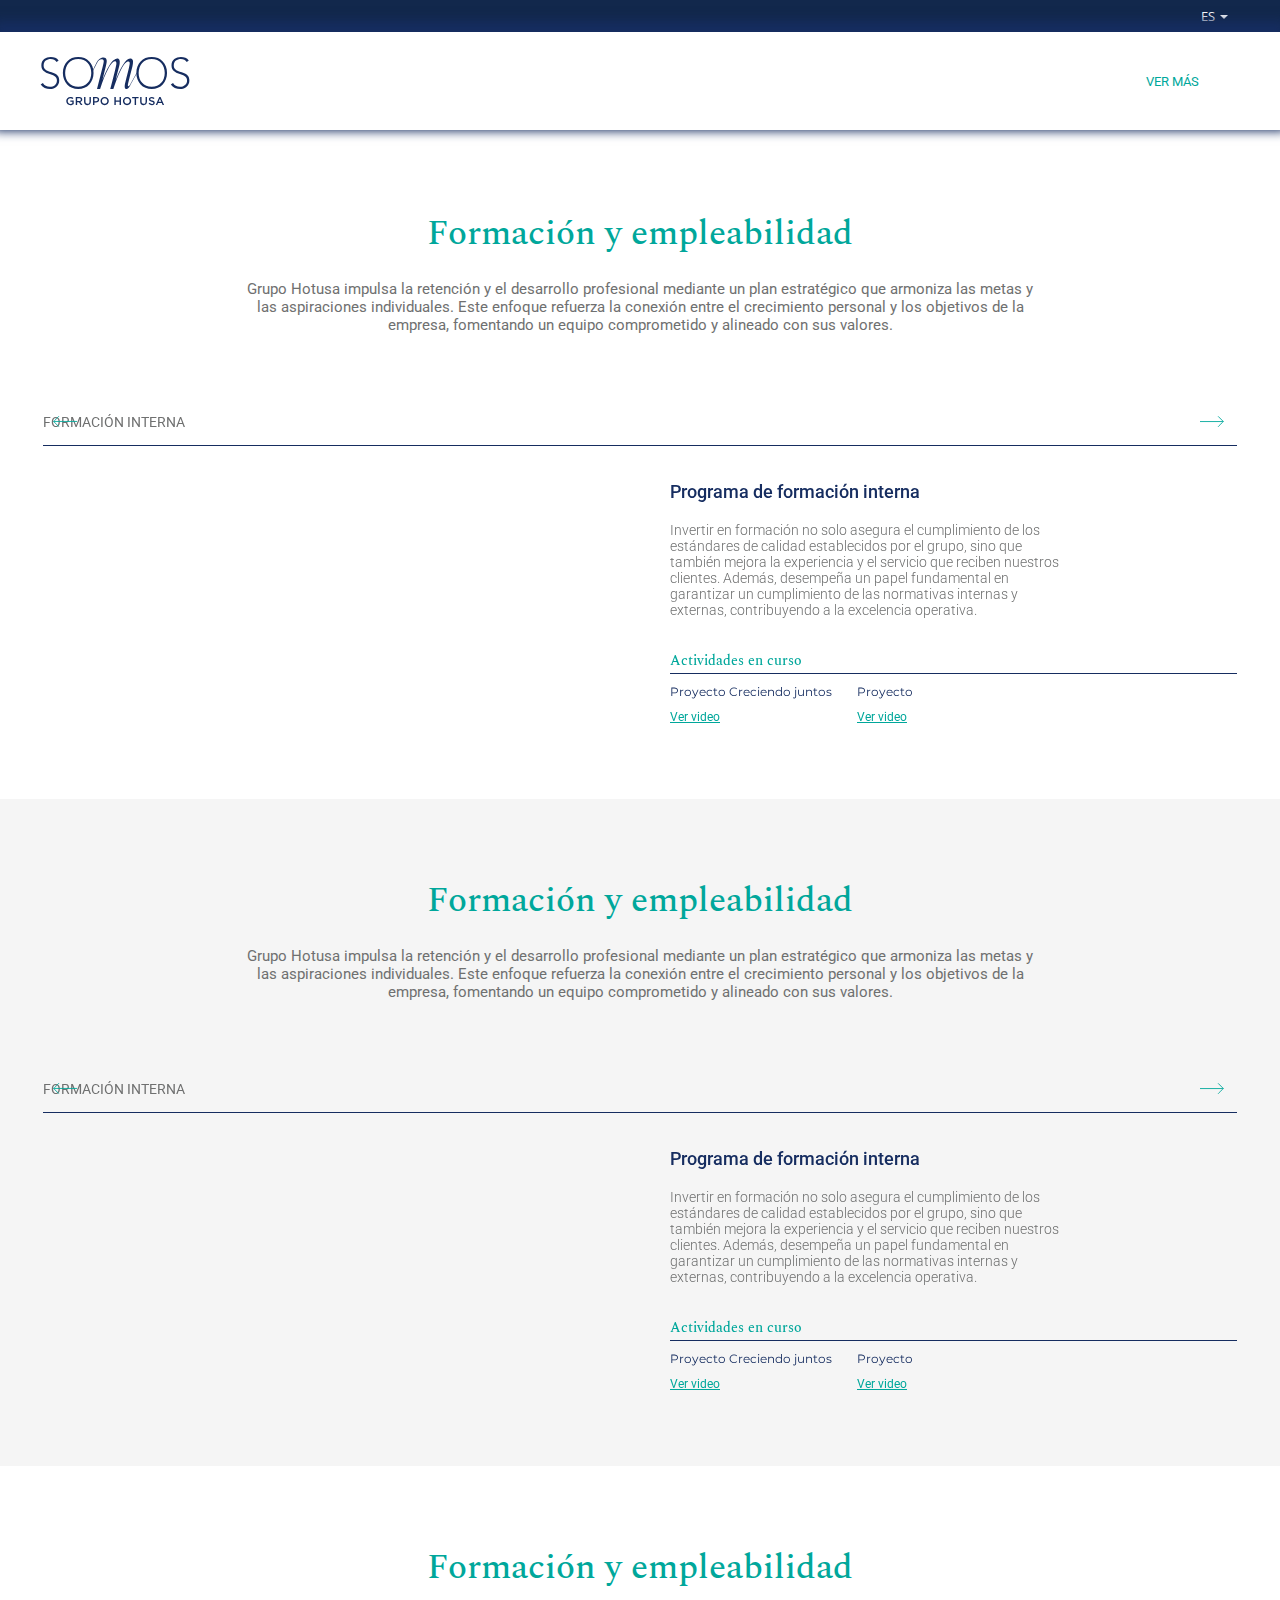
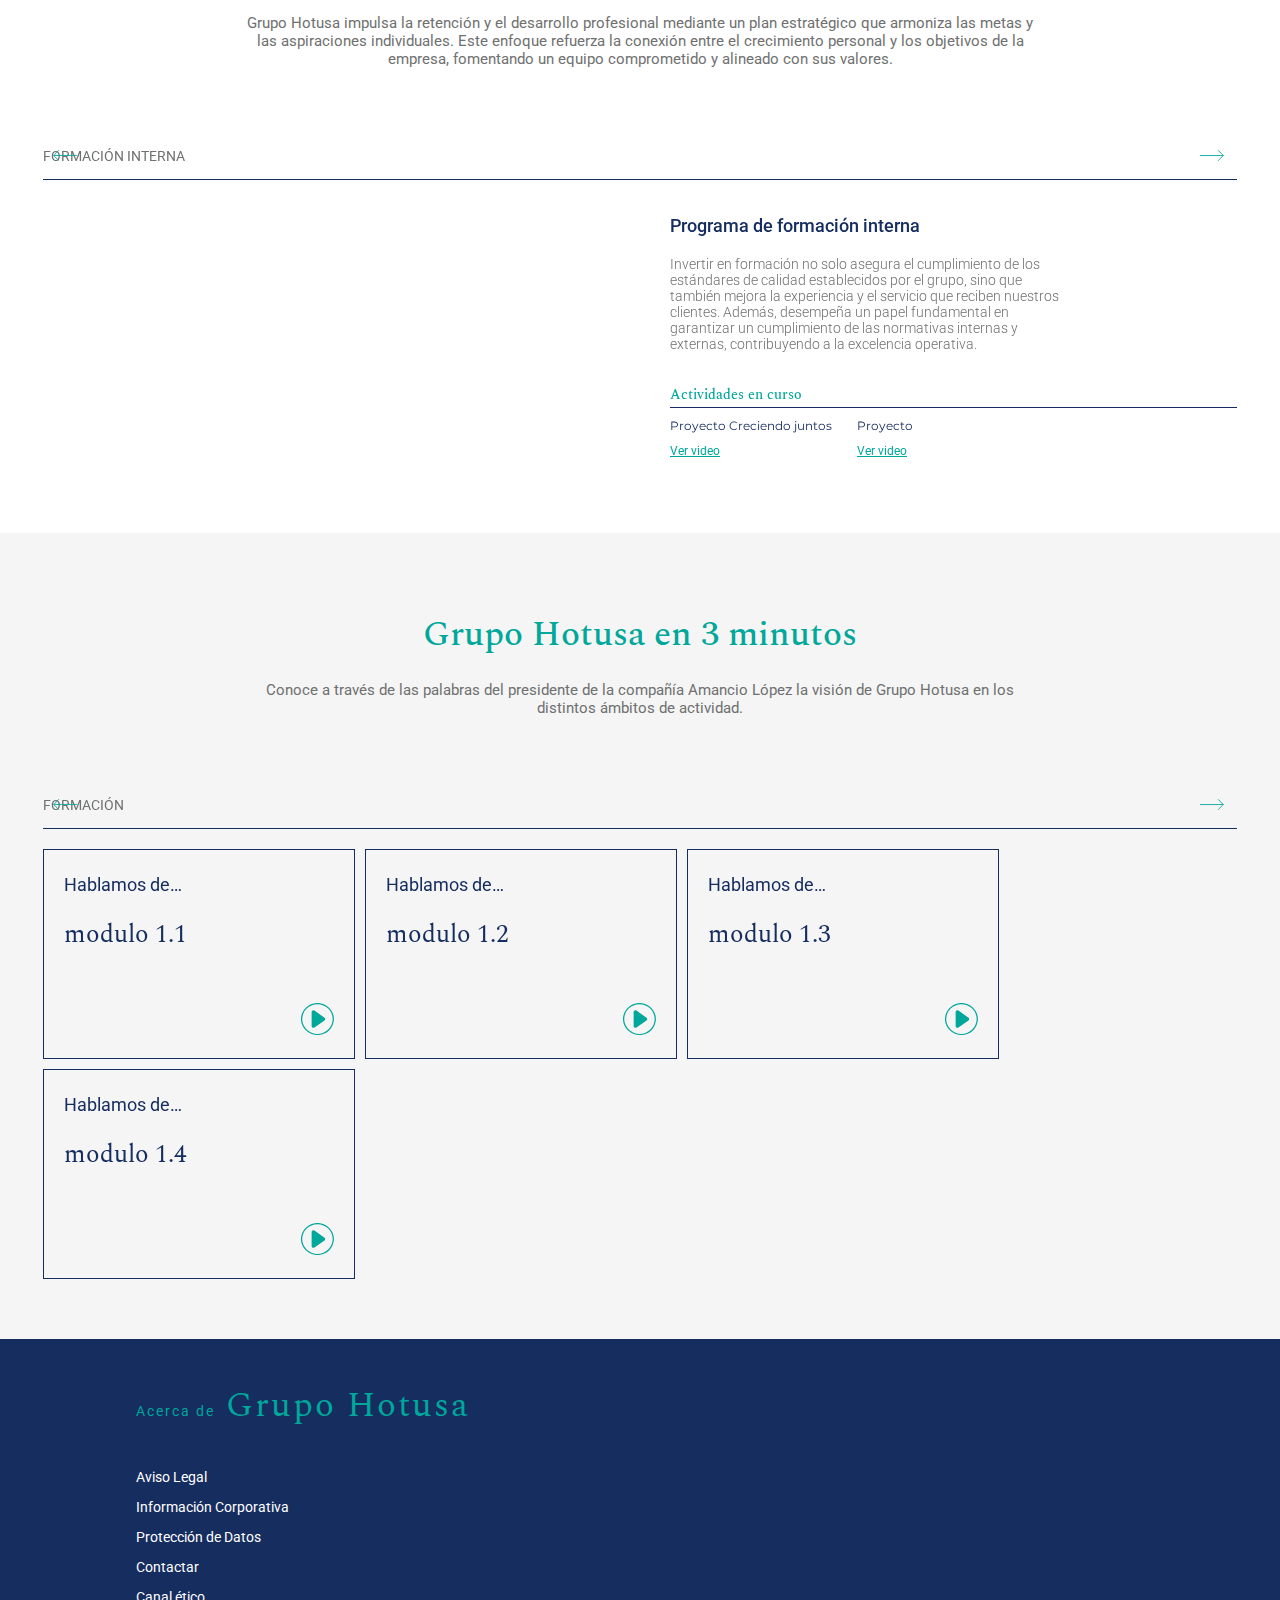
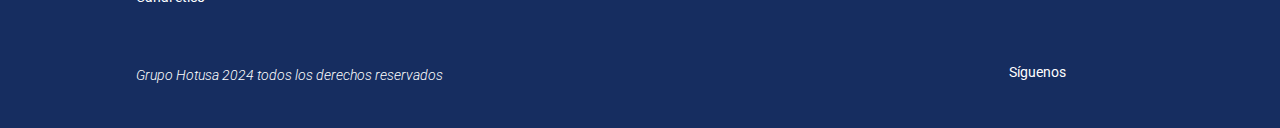
==== commit a2aada24: "terminada version desk" ====
--- a/slides.html
+++ b/slides.html
@@ -35,332 +35,7 @@
   <link rel="preconnect" href="https://fonts.gstatic.com" crossorigin>
   <link href="https://fonts.googleapis.com/css2?family=DM+Serif+Display&family=Open+Sans:wght@300;400;500;700&family=Roboto:wght@300;400;500;700&family=Spectral:ital,wght@0,200;0,300;0,400;0,500;0,600;0,700;0,800;1,200;1,300;1,400;1,500;1,600;1,700;1,800&family=Montserrat:ital,wght@0,100..900;1,100..900&family=Roboto:ital,wght@0,100..900;1,100..900&display=swap" rel="stylesheet">
   <!-- CSS Critical -->
-  <style>
-  *{-moz-box-sizing:content-box;-ms-box-sizing:content-box;-o-box-sizing:content-box;-webkit-box-sizing:content-box;border:0;box-sizing:content-box;color:inherit;margin:0;padding:0}html{-ms-text-size-adjust:100%;-webkit-text-size-adjust:100%;font:12px 'Roboto',sans-serif;height:auto}body{cursor:default;font:12px 'Roboto',sans-serif;margin:0;width:100%}a{color:#0d2831;-moz-text-size-adjust:none;-ms-text-size-adjust:none;-webkit-text-size-adjust:none;background-color:transparent;text-decoration:none}a:hover{text-decoration:underline}address{font-style:normal}b,strong{font-weight:500}button,input,mark{background:none}button,label{cursor:pointer}li{list-style:none}img{border:0}button{overflow:visible;box-sizing:border-box;cursor:pointer;font-family:inherit;font-size:inherit;outline:0;text-align:center;background:none}button,html input[type="button"],input[type="reset"],input[type="submit"]{-webkit-appearance:button;cursor:pointer}button[disabled],html input[disabled]{cursor:default}button,label{cursor:pointer}button::-moz-focus-inner,input::-moz-focus-inner{border:0;padding:0}input{line-height:normal}input[type="checkbox"],input[type="radio"]{box-sizing:border-box;padding:0}textarea{overflow:auto}:focus{outline:none}::-moz-focus-inner{border:0}main{padding-top:0!important;padding:0;position:relative;width:100%}mark{background:none}
-  /* fuente y color sgh*/
-  :root{
-    --spectra:"Spectral", serif;
-    --montserrat:"Montserrat", sans-serif;
-    --roboto:"Roboto", sans-serif;
-    --sgh-color:#00A79B;
-    --sgh-color2:#162D60;
-    --text-color:#6F7070
-}
-  
-
-  .imgOculta{opacity:0;visibility:hidden;position:absolute;left:0;top:0;width:1px;height:1px}
-  h1,h2,h3,h4,h5,h6{display:inline;font:inherit;margin:0;padding:0}
-  .sta-inputFixed{position:fixed;left:-999px;top:0;opacity:0;height:0;width:0}
-  body > section{padding-top:96px;padding-bottom: 65px;}
-  @media(min-width:601px){
-    body > section{padding-top:98px;padding-bottom: 0;}
-  }
-
-  html.sta-noScroll,
-  html.sta-noScroll body,
-  body.sta-noScroll{overflow:hidden}
-
-  /* tpl-topHeader-gh */
-  .tpl-topHeader-gh{background:#12284C;text-align:right;font:13px 'Open sans',sans-serif;color:#fff;padding:7px 0;background:#12284C;text-align:right;font:13px 'Open sans',sans-serif;display:none}
-  .tpl-topHeader-gh .sta-topHeader-gh_max{max-width:1300px;margin:0 auto}
-  .tpl-topHeader-gh .sta-header-ft_abs .sta-header-ft_lang{width:100px}
-  .tpl-topHeader-gh .sta-idiomas{display:inline-block;vertical-align:baseline;text-transform:uppercase;position:relative;padding-left:20px}
-  .tpl-topHeader-gh .sta-idiomas .sta-idioma_larg{display:none}
-  .tpl-topHeader-gh .sta-idiomas .sta-idiomas_act{display:block;padding-right:25px}
-  .tpl-topHeader-gh .sta-idiomas .sta-idiomas_act:after{content:'';width:0;border-left:4px solid transparent;border-top:4px solid #fff;border-right:4px solid transparent;position:absolute;bottom:6px;right:12px}
-  .tpl-topHeader-gh .sta-idiomas .sta-idioma_lista{position:absolute;background:#12284C;top:23px;right:13px;visibility:hidden;opacity:0;overflow:hidden;max-height:0;z-index:251}
-  .tpl-topHeader-gh .sta-idiomas input:checked ~ .sta-idioma_lista{visibility:visible;opacity:1;transition:1s;max-height:550px}
-  .tpl-topHeader-gh .sta-idiomas .sta-idioma_lista a{color:#fff;text-decoration:none;padding:10px 10px;display:block}
-  .tpl-topHeader-gh .sta-idiomas .sta-idioma_lista a[href$="index.php"] {display:none}
-  @media(min-width:601px){
-    .tpl-topHeader-gh{display:block}
-  }
-  /* FIN tpl-topHeader-gh */
-
-
-
-  /* tpl-header-gh */
-  .tpl-header-gh{position:relative;z-index:250;text-align:left}
-  .tpl-header-gh.sta-fixed .sta-header-gh_abs{position:fixed;box-shadow:0 -5px 10px 6px #162D60}
-  .tpl-header-gh.sta-fixed .sta-header-gh_abs:before{content:none}
-  .tpl-header-gh #sta-header-gh_nav:checked ~ .sta-header-gh_abs .sta-header-gh_fixed{visibility:visible}
-  .tpl-header-gh #sta-header-gh_nav:checked ~ .sta-header-gh_abs .sta-header-gh_fixed .sta-header-gh_fondo{background:#fff}
-  .tpl-header-gh #sta-header-gh_nav:checked ~ .sta-header-gh_abs .sta-header-gh_fixed .sta-header-gh_lateral{opacity:1;transform:none}
-  .tpl-header-gh #sta-header-gh_nav:checked ~ .sta-header-gh_abs .sta-header-gh_hambur .sta-header-gh_hamburIcon span:after{top:0;-moz-transform:rotate(-45deg);-o-transform:rotate(-45deg);-webkit-transform:rotate(-45deg);-ms-transform:rotate(-45deg);transform:rotate(-45deg);transition:top .5s,transform .5s .5s}
-  .tpl-header-gh #sta-header-gh_nav:checked ~ .sta-header-gh_abs .sta-header-gh_hambur .sta-header-gh_hamburIcon span:before{top:0;-moz-transform:rotate(45deg);-o-transform:rotate(45deg);-webkit-transform:rotate(45deg);-ms-transform:rotate(45deg);transform:rotate(45deg);transition:top .5s,transform .5s .5s}
-  .tpl-header-gh .sta-header-gh_abs{position:absolute;left:0;top:0;right:0;padding:23px 30px 23px 40px;transition:background .3s;background:#fff;border-bottom:1px solid #00A79B;}
-  .tpl-header-gh .sta-header-gh_abs:before{content:'';position:absolute;left:0;bottom:0;right:0;/*box-shadow:0 -5px 10px 6px #162D60;*/z-index:-1}
-  .tpl-header-gh .sta-header-gh_max{position:relative}
-  .tpl-header-gh .sta-header-gh_table{display:table;width:100%}
-  .tpl-header-gh .sta-header-gh_lateral .sta-header-gh_table{text-align:left}
-  .tpl-header-gh .sta-header-gh_lateral .sta-header-gh_table svg{fill:#162D60;height:34px;width:112px;margin:21px 0 0 20px;display:block}
-  .tpl-header-gh .sta-header-gh_cell{display:table-cell;vertical-align:middle}
-  .tpl-header-gh .sta-header-gh_logo a{display:block;pointer-events:visible}
-  .tpl-header-gh .sta-header-gh_logo svg{display:block;height:44px;width:112px;transition:.3s;fill:#162D60}
-  .tpl-header-gh .sta-header-gh_cell.sta-header-gh_ver{width:50px}
-  .tpl-header-gh .sta-header-gh_abs .sta-header-gh_nav,
-  .tpl-header-gh .sta-header-gh_abs .sta-header-gh_lang,
-  .tpl-header-gh .sta-header-gh_hambur .sta-header-gh_hamburText{display:none}
-  .tpl-header-gh .sta-header-gh_hambur{display:block}
-  .tpl-header-gh .sta-header-gh_hambur .sta-header-gh_hamburIcon{display:block;height:50px;width:50px;position:relative}
-  .tpl-header-gh .sta-header-gh_hambur .sta-header-gh_hamburIcon span{position:absolute;left:50%;top:50%;width:30px;height:2px;margin:-1px 0 0 -11px}
-  .tpl-header-gh .sta-header-gh_hambur .sta-header-gh_hamburIcon span:after,
-  .tpl-header-gh .sta-header-gh_hambur .sta-header-gh_hamburIcon span:before{content:'';position:absolute;left:0;top:-4px;right:0;background:#162D60;height:100%;transition:transform .5s,top .5s .5s}
-  .tpl-header-gh .sta-header-gh_hambur .sta-header-gh_hamburIcon span:before{top:4px}
-  .tpl-header-gh .sta-header-gh_fixed{position:fixed;left:0;top:0;right:0;bottom:0;visibility:hidden}
-  .tpl-header-gh .sta-header-gh_fixed .sta-header-gh_fondo{position:absolute;left:0;top:0;right:0;bottom:0;background:transparent;transition:1s}
-  .tpl-header-gh .sta-header-gh_fixed .sta-header-gh_lateral{position:absolute;top:0;right:0;left:0;bottom:0;overflow:auto;opacity:0;padding:10px 10px 50px;transition:1s;transform:scale(.9)}
-  .tpl-header-gh .sta-header-gh_lateralNav{text-align:center;border-bottom:1px solid #162D60;padding-bottom:0}
-  .tpl-header-gh .sta-header-gh_liNav .sta-header-gh_nombreSeccion{color:#162D60;font:14px 'Roboto',sans-serif;letter-spacing:.01em;display:block;padding:15px 40px;text-decoration:none}
-  .tpl-header-gh .sta-header-gh_liNav .sta-header-gh_nombreSeccion span{position:relative;text-transform:uppercase}
-  .tpl-header-gh .sta-header-gh_fixed .sta-header-gh_liNav:not(:last-of-type){border-bottom:1px solid #162D60}
-  .tpl-header-gh .sta-header-gh_liNav.sta-child{position:relative}
-  .tpl-header-gh .sta-header-gh_liNav.sta-child .sta-header-gh_liSubNav{display:block;overflow:hidden;max-height:0;transition:max-height 1s cubic-bezier(0,1.16,.3,.96);position:relative}
-  .tpl-header-gh .sta-header-gh_liNav.sta-child .sta-header-gh_liSubNav li a{font:12px 'Roboto',sans-serif;letter-spacing:.05em;color:#162D60;text-decoration:none;display:block;padding:8px 5px}
-  .tpl-header-gh .sta-header-gh_liNav.sta-child .sta-header-gh_liSubNav li:last-of-type a{margin-bottom:7px}
-  .tpl-header-gh .sta-header-gh_liSubNav{display:none}
-  .tpl-header-gh .sta-header-gh_liNav.sta-child input:checked ~ .sta-header-gh_liSubNav{max-height:999px;transition:max-height 1s cubic-bezier(.95,.18,.95,.38)}
-  .tpl-header-gh .sta-header-gh_liNav .sta-header-gh_labelSeccion{display:none}
-  .tpl-header-gh .sta-header-gh_liNav.sta-child .sta-header-gh_labelSeccion{display:block;position:absolute;top:9px;bottom:0;right:5px;width:32px;height:32px;background:transparent;border:1px solid #162D60;transition:.3s}
-  .tpl-header-gh .sta-header-gh_liNav.sta-child .sta-header-gh_labelSeccion:hover{background:#162D60}
-  .tpl-header-gh .sta-header-gh_liNav.sta-child .sta-header-gh_labelSeccion:after{content:'\e0f8';font:6px/1px Icons;position:absolute;top:50%;right:12px;color:#162D60;transition:transform .3s}
-  .tpl-header-gh .sta-header-gh_liNav.sta-child .sta-header-gh_labelSeccion:hover:after{color:#fff}
-  .tpl-header-gh .sta-header-gh_liNav.sta-child input:checked ~ .sta-header-gh_labelSeccion:after{transform:rotate(180deg);transition:transform .3s}
-  .tpl-header-gh .sta-header-gh_abs .sta-header-gh_fixed .sta-header-gh_lang{display:block}
-  .tpl-header-gh .sta-header-gh_abs .sta-header-gh_max .sta-header-gh_lang{transition:.3s}
-  .tpl-header-gh .sta-header-gh_table2{display:table;width:100%;height:80%;max-width:340px;margin:30px auto 0}
-  .tpl-header-gh .sta-header-gh_cell2{display:table-cell;vertical-align:middle}
-  .tpl-header-gh .sta-idiomas{display:inline-block;position:relative;font:bold 16px 'Roboto',sans-serif;min-width:60px}
-  .tpl-header-gh .sta-header-gh_max .sta-idiomas{color:#162D60;border:solid 1px #162D60}
-  .tpl-header-gh .sta-idiomas .sta-idiomas_act{position:relative;padding:5px 23px 5px 5px;display:block;border:1px solid #162D60;position:relative;transition:background 1s, color 1s}
-  .tpl-header-gh .sta-idiomas .sta-idiomas_act:before{content:'\e004';font:15px/1px Icons;position:absolute;top:50%;right:5px}
-  .tpl-header-gh .sta-idiomas .sta-idioma_larg{display:none}
-  .tpl-header-gh .sta-idiomas .sta-idioma_lista{overflow:hidden;max-height:0;transition:max-height 1s cubic-bezier(0,1.16,.3,.96)}
-  .tpl-header-gh .sta-idiomas input:checked ~ .sta-idioma_lista{max-height:500px;transition:max-height 1s cubic-bezier(.95,.18,.95,.38)}
-  .tpl-header-gh .sta-idiomas .sta-idioma_lista a{display:block;color:#162D60;text-decoration:none ;padding:5px 7px;background:#fff;border:1px solid #fff;border:1px solid #001689;border-top:0}
-  .tpl-header-gh .sta-idiomas input:checked ~ .sta-idiomas_act{background:#162D60;color:#fff}
-  .tpl-header-gh .sta-header-gh_max .sta-idiomas .sta-idioma_lista a{color:#fff;background:#162D60;border:1px solid #162D60}
-  .tpl-header-gh .sta-idiomas input:checked ~ .sta-idioma_lista{max-height:999px;transition:max-height 1s cubic-bezier(.95,.18,.95,.38)}
-  .tpl-header-gh.sta-notIdiomas .sta-header-gh_lang{display:none!important}
-  .tpl-header-gh .sta-header-gh_lang{display:block;margin:30px auto 0 ;text-align:center;color:#162D60;position:relative}
-  .tpl-header-gh .sta-header-gh_logoIdioma{position:absolute;top:0;left:calc(50% - 80px);width:25px}
-  .tpl-header-gh .sta-header-gh_logoIdioma svg{fill:#fff}
-  .tpl-header-gh .sta-header-gh_max .sta-header-gh_liNav.sta-oculto{display:none}
-  @media(min-width:821px){
-    .tpl-header-gh .sta-header-gh_abs{border-top:none}
-    .tpl-header-gh.sta-noVerMas .sta-header-gh_ver{display:none} 
-    .tpl-header-gh.sta-noVerMas .sta-header-gh_nav .sta-header-gh_contNav{margin:0 auto} 
-    .tpl-header-gh.sta-noVerMas.sta-notIdiomas .sta-header-gh_nav .sta-header-gh_contNav{margin-right:0}
-    .tpl-header-gh.sta-noVerMas .sta-header-gh_max .sta-header-gh_liNav:last-of-type:after{content:none}
-    .tpl-header-gh .sta-header-gh_max .sta-idiomas input:checked ~ .sta-idioma_lista{transition:max-height .5s cubic-bezier(.76,.34,.94,.2)}
-    .tpl-header-gh .sta-header-gh_abs{padding:0 20px 0 40px}
-    .tpl-header-gh .sta-header-gh_abs .sta-header-gh_fixed .sta-header-gh_lang{display:none}
-    .tpl-header-gh .sta-header-gh_logo svg{width:150px;height:74px}
-    .tpl-header-gh.sta-logoFixed svg{fill:transparent;transition:.3s all}
-    .tpl-header-gh.sta-logoFixed.sta-fixed svg{fill:#162D60}
-    .tpl-header-gh .sta-header-gh_cell.sta-header-gh_logo{width:140px}
-    .tpl-header-gh.sta-fixed .sta-header-gh_logo{width:140px;display:table-cell;vertical-align:middle}
-    .tpl-header-gh .sta-header-gh_table{text-align:right}
-    .tpl-header-gh .sta-header-gh_abs .sta-header-gh_nav{display:table-cell;text-align:right}
-    .tpl-header-gh .sta-header-gh_max{max-width:1018px;margin:0 auto}
-    .tpl-header-gh .sta-header-gh_max .sta-header-gh_nav .sta-header-gh_contNav{display:table;margin-right:0;height:98px;transition:height .3s;margin-left:auto}
-    .tpl-header-gh .sta-header-gh_max .sta-header-gh_liNav{display:table-cell;vertical-align:middle;position:relative;text-align:center}
-    .tpl-header-gh .sta-header-gh_max .sta-header-gh_liNav .sta-header-gh_nombreSeccion{position:relative;font:13px 'Roboto',sans-serif;color:#162D60;display:block;padding:10px 15px;}
-    .tpl-header-gh .sta-header-gh_max .sta-header-gh_liNav .sta-header-gh_nombreSeccion span{position:relative}
-    .tpl-header-gh .sta-header-gh_max .sta-header-gh_liNav .sta-header-gh_nombreSeccion span:before{content:'';position:absolute;bottom:-8px;height:1px;background-color:#162D60;transition:all .5s;left:50%;right:50%}
-    .tpl-header-gh .sta-header-gh_max .sta-header-gh_liNav:hover .sta-header-gh_nombreSeccion span:before{left:15px;right:15px;transition:all .5s}
-    .tpl-header-gh .sta-header-gh_max .sta-header-gh_liNav.sta-actual .sta-header-gh_nombreSeccion span:before{content:'';position:absolute;bottom:-8px;left:15px;right:15px;height:1px;background-color:#000}
-    .tpl-header-gh .sta-idioma_lista a{text-align:center}
-    .tpl-header-gh .sta-header-gh_fixed .sta-header-gh_liNav.sta-child .sta-header-gh_nombreSeccion span:after{content:none}
-    .tpl-header-gh .sta-header-gh_max .sta-header-gh_liNav.sta-child .sta-header-gh_liSubNav{position:absolute;top:100%;width:220px;right:18px;overflow:hidden;max-height:0;transition:none;margin-top:-20px;filter:drop-shadow(0 1px 7px rgba(0,0,0,.5))}
-    .tpl-header-gh .sta-header-gh_max .sta-header-gh_liNav.sta-child .sta-header-gh_liSubNav:before{content:'';position:absolute;top:0;right:0;border:6px solid;border-color:transparent #fff #fff transparent}
-    .tpl-header-gh .sta-header-gh_max .sta-header-gh_liNav.sta-child:hover .sta-header-gh_liSubNav{max-height:999px;padding-top:12px;transition:max-height .5s cubic-bezier(.76,.34,.94,.2), padding-top .5s ease}
-    .tpl-header-gh .sta-header-gh_max .sta-header-gh_liNav.sta-child .sta-header-gh_liSubNav:after{content:none}
-    .tpl-header-gh .sta-header-gh_max .sta-header-gh_liNav.sta-child .sta-header-gh_liSubNav li{position:relative;background:#fff}
-    .tpl-header-gh .sta-header-gh_max .sta-header-gh_liNav.sta-child .sta-header-gh_liSubNav li:first-of-type{padding-top:7px}
-    .tpl-header-gh .sta-header-gh_max .sta-header-gh_liNav.sta-child .sta-header-gh_liSubNav li:last-of-type{padding-bottom:7px}
-    .tpl-header-gh .sta-header-gh_max .sta-header-gh_liNav.sta-child .sta-header-gh_liSubNav li a{font:300 13px 'Roboto',sans-serif;color:#000;display:block;padding:7px 15px 7px 5px;text-align:right;letter-spacing:normal}
-    .tpl-header-gh .sta-header-gh_max .sta-header-gh_ver{width:110px;text-align:center;padding:5px;position:relative}
-    .tpl-header-gh .sta-header-gh_max .sta-header-gh_ver .sta-header-gh_hambur:after{content:'';position:absolute;top:0;left:0;right:0;bottom:0}
-    .tpl-header-gh .sta-header-gh_max .sta-header-gh_ver .sta-header-gh_hamburText{display:inline-block;font:13px 'Roboto',sans-serif;color:#00A79B;position:relative;padding-right:15px;text-transform:uppercase}
-    .tpl-header-gh .sta-header-gh_max .sta-header-gh_ver .sta-header-gh_hamburText:after{transition:transform .3s;content:'\e0f8';font:9px/1px Icons;display:inline-block;position:absolute;top:50%;right:0}
-    .tpl-header-gh input:checked ~ .sta-header-gh_abs .sta-header-gh_max .sta-header-gh_ver .sta-header-gh_hamburText:after{transform:rotate(180deg)}
-    .tpl-header-gh .sta-header-gh_max .sta-header-gh_lang{display:none;margin:0;width:95px;text-align:right;padding:0}
-    .tpl-header-gh .sta-header-gh_fixed .sta-header-gh_lateral{transform:none;left:auto;width:330px;opacity:1;background:#fff;right:-350px}
-    .tpl-header-gh #sta-header-gh_nav:checked ~ .sta-header-gh_abs .sta-header-gh_fixed .sta-header-gh_fondo{background:rgba(0,0,0,.5)}
-    .tpl-header-gh #sta-header-gh_nav:checked ~ .sta-header-gh_abs .sta-header-gh_fixed .sta-header-gh_lateral{right:0}
-    .tpl-header-gh .sta-header-gh_max .sta-header-gh_ver .sta-header-gh_hamburIcon{display:none}
-    .tpl-header-gh .sta-header-gh_fixed .sta-header-gh_logo svg{display:none}
-    .tpl-header-gh .sta-header-gh_max .sta-idiomas .sta-idioma_lista{width:auto}
-    .tpl-header-gh.sta- .sta-header-gh_max .sta-idiomas{width:80px}
-    .tpl-header-gh .sta-header-gh_liNav.sta-child .sta-header-gh_nombreSeccion span:before{right:-13px}
-    .tpl-header-gh .sta-header-gh_table2{max-width:265px;height:auto}
-    .tpl-header-gh .sta-header-gh_fixed .sta-header-gh_cell.sta-header-gh_logo{display:none}
-    .tpl-header-gh .sta-header-gh_fixed .sta-header-gh_hambur .sta-header-gh_hamburIcon{margin-left:auto}
-    .tpl-header-gh .sta-header-gh_lateral .sta-header-fhe_logo{display:none}
-  }
-
-  @media(min-width:1101px){
-    .tpl-header-gh .sta-header-gh_max{max-width: 1018px;}
-  }
-  /* tpl-header-gh */
-/* .tpl-cabeText */
-@keyframes tplCabeText_arrow{
-  0%,100%{margin-top:0}
-  25%{margin-top:10px}
-  75%{margin-top:-10px}
-}
-.tpl-cabeText{font:17px/20px 'Roboto',sans-serif;color:#707070;background:#F5F5F5;overflow:hidden}
-.tpl-cabeText.v2{color:#fff;font-weight:bold;font-size:18px;position:relative}
-.tpl-cabeText .sta-cabeText_textMax{padding: 20px;}
-.tpl-cabeText .sta-cabeText_textMax section{font-size: 14px;overflow: hidden;}
-.tpl-cabeText.v2 .sta-cabeText_textMax{max-width:none;position:relative;z-index:1;padding:85px 35px 60px 30px}
-.tpl-cabeText article{transform:translateX(-300px);opacity:0}
-.tpl-cabeText.v2 article{padding:0 0 20px}
-.tpl-cabeText .sta-cabeText_subTitle{display:none}
-.tpl-cabeText article header{font-size:27px;color:#162D60;margin-bottom:8px; font-weight: 500;}
-.tpl-cabeText.v2 article header,
-.tpl-cabeText.v3 article header{color:#fff;padding-top: 30px;}
-.tpl-cabeText .sta-cabeText_goDown{display:none;width:64px;height:64px;background:#2B2B2B}
-.tpl-cabeText .sta-cabeText_goDown:before{content:'\e0f7';font:26px Icons;color:#fff;display:inline-block}
-.tpl-cabeText.v2 .sta-cabeText_goDown{background:#fff;display:block}
-.tpl-cabeText.v2 .sta-cabeText_goDown:before{color:#2B2B2B}
-.tpl-cabeText .sta-cabeText_back{height:400px;background-position:center;background-repeat:no-repeat;background-size:cover;position:relative;overflow:hidden}
-.tpl-cabeText.noButton .sta-cabeText_goDown{display:none}
-.tpl-cabeText.v2 .sta-cabeText_back{position:absolute;top:0;left:0;right:0;height:100%}
-.tpl-cabeText .sta-cabeText_back,
-.tpl-cabeText .sta-cabeText_goDown{transform:translateX(300px);opacity:0}
-.tpl-cabeText.sta-active article,
-.tpl-cabeText.sta-active .sta-cabeText_back,
-.tpl-cabeText.sta-active .sta-cabeText_goDown{transform:none;opacity:1;transition:transform 1s, opacity 1s;}
-.tpl-cabeText.sta-active .sta-cabeText_back{margin:0 auto;width:100%;max-width:350px;height: 300px;}
-.tpl-cabeText .sta-cabeText_button{display: none;color: #00A79B;font-size: 11px;position: relative;margin: 20px 0 0; text-transform: uppercase;}
-
-.tpl-cabeText .sta-cabeText_button:after{content:'\e084';padding-left: inherit;font: 18px/1px Icons;padding-left: 10px;vertical-align: middle;transition: margin-top .5s;/* rotate: 90deg; */display: inline-block;margin-top: 0; content: none;}
-.tpl-cabeText .sta-cabeText_button.fn-readMore_bLong:after{rotate: 270deg;margin-top: 0;}
-.tpl-cabeText .sta-cabeText_button.sta-show{display: inline-block;}
-.tpl-cabeText .sta-cabeText_button:hover.fn-readMore_bShort:after{margin-top: 0px;}
-.tpl-cabeText .sta-cabeText_button:hover.fn-readMore_bLong:after{margin-top: -12px;}
-.tpl-cabeText .sta-cabeText_firma{color: #fff;font-size: 10px;padding: 20px 0 0;position: absolute;z-index: 1;bottom: 10px;left: 10px;}
-
-@media(min-width:601px){
-  .tpl-cabeText .sta-cabeText_textMax{max-width: 900px;}
-  .tpl-cabeText.sta-active .sta-cabeText_back{width: 737px; height: 382px; background-position: top;}
-}
-@media(min-width:821px){
-  .tpl-cabeText.js-displayNone{display: block;}
-  .tpl-cabeText article header{font-size: 30px;}
-  .tpl-cabeText article .fn-readMore_content{column-count: 2;text-wrap: pretty;}
-}
-
-@media(min-width:901px){
-  .tpl-cabeText{position:relative;}
-  .tpl-cabeText > div{display: flex;max-width: 1290px;margin: 0 auto;}
-  .tpl-cabeText .sta-cabeText_textMax{max-width:50%;margin:0 auto;position:relative}
-  .tpl-cabeText.v2 .sta-cabeText_textMax{padding:0;max-width:900px}
-  .tpl-cabeText article header{font-size: 40px;}
-  .tpl-cabeText article{padding: 37px 30px 64px 40px;display:flex;flex-direction:column;justify-content:center;min-height:500px;box-sizing:border-box}
-  .tpl-cabeText.v2 article{padding:50px 40% 70px 0;justify-content:flex-end}
-  .tpl-cabeText.v3 article{padding-left:0}
-  .tpl-cabeText .sta-cabeText_subTitle{display:none;margin-bottom:57px}
-  .tpl-cabeText .sta-cabeText_subTitle svg{fill:#2B2B2B;height:52px}
-  .tpl-cabeText.v3 header,
-  .tpl-cabeText.v3 section{padding-right:90px}
-  .tpl-cabeText.v2 section{padding-right:70px}
-  .tpl-cabeText .sta-cabeText_goDown{display:block;position:absolute;right:0;bottom:95px;z-index:1}
-  .tpl-cabeText.v3 .sta-cabeText_goDown,
-  .tpl-cabeText.noButton .sta-cabeText_goDown{display:none}
-  .tpl-cabeText .sta-cabeText_goDown:hover:before,
-  .tpl-cabeText .sta-cabeText_goDown:focus:before{animation:tplCabeText_arrow 2s linear infinite}
-  .tpl-cabeText .sta-cabeText_back{position:relative;width:50%;height:auto}
-  .tpl-cabeText.v2 .sta-cabeText_back{left:0;width:100%}
-  .tpl-cabeText.v2 .sta-cabeText_textMax{z-index:1}
-  .tpl-cabeText.sta-active .sta-cabeText_back{width: 489px;height: 587px;margin: 40px 40px 40px 0;}
-  .tpl-cabeText article .fn-readMore_content{column-count: 1;}}
-@media(min-width: 1101px){
-  .tpl-cabeText .sta-cabeText_textMax section{max-width: 422px;}
-  .tpl-cabeText article{padding-left: 0;}
-}
-@media(min-width:1365px){
-  .tpl-cabeText.sta-active .sta-cabeText_back{width: 591px; height: 553px;}
-  .tpl-cabeText article{padding-left: 90px;}
-}
-/* FIN .tpl-cabeText */  
-  /* .tpl-cabecera-gh */
-  .tpl-cabecera-gh{background:#fff;font:17px/20px 'Roboto',sans-serif;padding-top:100px;color:#707070;counter-reset:tplCabeceraGh}
-  .tpl-cabecera-gh .sta-cabecera-gh_slide article{padding:30px;max-width:500px}
-  .tpl-cabecera-gh .slick-list{position:relative;overflow:hidden;z-index:1}
-  .tpl-cabecera-gh .slick-slide{min-height:1px;outline:none;display:inline-block;vertical-align:top}
-  .tpl-cabecera-gh .slick-slide{opacity:0;transition:opacity .5s}
-  .tpl-cabecera-gh .slick-slide.slick-active{opacity:1}
-  .tpl-cabecera-gh .sta-cabecera-gh_slide:not(.slick-initialized) > .sta-cabecera-gh_elem:not(:first-child),
-  .tpl-cabecera-gh .sta-cabecera-gh_subTitle{display:none}
-  .tpl-cabecera-gh .sta-cabecera-gh_slide header{margin-bottom:13px}
-  .tpl-cabecera-gh .sta-cabecera-gh_slide header .sta-cabecera-gh_preTitle{text-transform:uppercase;margin-bottom:13px}
-  .tpl-cabecera-gh .sta-cabecera-gh_slide header .sta-cabecera-gh_preTitle:empty{display:none}
-  .tpl-cabecera-gh .sta-cabecera-gh_slide header .sta-cabecera-gh_title{font:50px/51px 'DM Serif Display',serif;color:#000}
-  .tpl-cabecera-gh .sta-cabecera-gh_slide footer{display:table;width:100%;margin-top:10px}
-  .tpl-cabecera-gh .sta-cabecera-gh_slide footer .sta-cabecera-gh_contadorCont{font:80px/105px 'DM Serif Display', serif;color:#707070;display:table-cell;vertical-align:bottom;text-align:left}
-  .tpl-cabecera-gh .sta-cabecera-gh_slide footer .sta-cabecera-gh_contador[data-total=''],
-  .tpl-cabecera-gh .sta-cabecera-gh_slide footer .sta-cabecera-gh_contador[data-total='1']{display:none}
-  @supports(-webkit-text-stroke:1px #707070){
-    .tpl-cabecera-gh .sta-cabecera-gh_slide footer .sta-cabecera-gh_contadorCont{color:transparent;-webkit-text-stroke:1px #707070}
-  }
-  .tpl-cabecera-gh .sta-cabecera-gh_slide footer .sta-cabecera-gh_contador{display:inline-block;position:relative}
-  .tpl-cabecera-gh .sta-cabecera-gh_slide footer .sta-cabecera-gh_contador[data-total=''],
-  .tpl-cabecera-gh .sta-cabecera-gh_slide footer .sta-cabecera-gh_contador[data-total='1']{display:none}
-  .tpl-cabecera-gh .sta-cabecera-gh_slide footer .sta-cabecera-gh_contador:before{counter-increment:tplCabeceraGh;content:counter(tplCabeceraGh)}
-  .tpl-cabecera-gh .sta-cabecera-gh_slide footer .sta-cabecera-gh_contador:after{content:"/" attr(data-total)}
-  .tpl-cabecera-gh .sta-cabecera-gh_slide footer .sta-cabecera-gh_contadorCont .slick-prev{display:none!important}
-  .tpl-cabecera-gh .sta-cabecera-gh_slide footer .sta-cabecera-gh_contadorCont .slick-next{position:absolute;top:50%;left:100%;color:transparent;-webkit-text-stroke:transparent;font-size:1px;font-size:0;width:50px;height:50px;margin:-25px 0 0 20px}
-  .tpl-cabecera-gh .sta-cabecera-gh_slide footer .sta-cabecera-gh_contadorCont .slick-next:after{content:'\e084';font:40px Icons;color:#707070}
-  @supports(-webkit-text-stroke:1px #707070){
-    .tpl-cabecera-gh .sta-cabecera-gh_slide footer .sta-cabecera-gh_contadorCont .slick-next:after{color:transparent;-webkit-text-stroke:1px #707070}
-  }
-  .tpl-cabecera-gh .sta-cabecera-gh_slide footer .sta-cabecera-gh_enlace{display:table-cell;vertical-align:bottom;text-align:right}
-  .tpl-cabecera-gh .sta-cabecera-gh_slide footer .sta-cabecera-gh_enlace a{text-decoration:none;color:#162D60;font-weight:bold;letter-spacing:1.4px;text-transform:uppercase}
-  .tpl-cabecera-gh .sta-cabecera-gh_slide footer .sta-cabecera-gh_enlace a:after{content:'\e103';font:26px Icons;vertical-align:middle;margin-left:20px}
-  .tpl-cabecera-gh .sta-cabecera-gh_slide footer .sta-cabecera-gh_enlace a[href='']{display:none}
-  .tpl-cabecera-gh .sta-cabecera-gh_slide footer .sta-cabecera-gh_enlace a:empty:before{content:attr(text-default)}
-  .tpl-cabecera-gh .sta-cabecera-gh_img{background-position:center;background-repeat:no-repeat;background-size:cover;height:373px;position:relative}
-  .tpl-cabecera-gh .sta-cabecera-gh_img .sta-cabecera-gh_abs{position:absolute;left:25px;right:30px;bottom:30px}
-  .tpl-cabecera-gh .sta-cabecera-gh_img .sta-cabecera-gh_max{display:table;width:100%;max-width:500px}
-  .tpl-cabecera-gh .sta-cabecera-gh_img .sta-cabecera-gh_max .sta-cabecera-gh_logo{display:table-cell;vertical-align:bottom}
-  .tpl-cabecera-gh .sta-cabecera-gh_img .sta-cabecera-gh_max .sta-cabecera-gh_logo svg{display:block;width:180px;height:104px;fill:#fff;transition: .3s;}
-  /* .tpl-cabecera-gh .sta-cabecera-gh_img .sta-cabecera-gh_max .sta-cabecera-gh_btnContent{display:table-cell;vertical-align:bottom;text-align:right} */
-  .tpl-cabecera-gh .sta-cabecera-gh_img .sta-cabecera-gh_max .sta-cabecera-gh_btnContent{display:table-cell;vertical-align:bottom;text-align:center}
-  .tpl-cabecera-gh .sta-cabecera-gh_img .sta-cabecera-gh_max .sta-cabecera-gh_btn{margin-bottom:20px;color:#fff;text-transform:uppercase;letter-spacing:1.4px;font-weight:bold;margin-left: 15px;}
-  .tpl-cabecera-gh .sta-cabecera-gh_img .sta-cabecera-gh_max .sta-cabecera-gh_btn[data-video='']{display:none}
-  .tpl-cabecera-gh .sta-cabecera-gh_img .sta-cabecera-gh_max .sta-cabecera-gh_btn:after{content:'\e103';font:26px Icons;vertical-align:middle;margin-left:6px}
-  @media(min-width:801px){
-    .tpl-cabecera-gh{padding-right:50%;position:relative}
-    .tpl-cabecera-gh .sta-cabecera-gh_subTitle{display:block;margin-bottom:57px}
-    .tpl-cabecera-gh .sta-cabecera-gh_subTitle svg{fill:#162D60;height:52px}
-    .tpl-cabecera-gh .sta-cabecera-gh_slide{max-width:490px;margin:0 0 0 auto}
-    .tpl-cabecera-gh .sta-cabecera-gh_slide article{min-height:604px;box-sizing:border-box;display:flex;flex-direction:column;justify-content:flex-start;padding-right:60px}
-    .tpl-cabecera-gh .sta-cabecera-gh_slide header{margin-bottom:25px}
-    .tpl-cabecera-gh .sta-cabecera-gh_slide header .sta-cabecera-gh_preTitle{font-size:14px}
-    .tpl-cabecera-gh .sta-cabecera-gh_slide header .sta-cabecera-gh_title{line-height:58px}
-    .tpl-cabecera-gh .sta-cabecera-gh_slide footer{margin-top:auto;margin-bottom:0}
-    .tpl-cabecera-gh .sta-cabecera-gh_slide footer .sta-cabecera-gh_enlace{padding-bottom:25px}
-    .tpl-cabecera-gh .sta-cabecera-gh_slide footer .sta-cabecera-gh_contador{font-size:103px;line-height:136px}
-    .tpl-cabecera-gh .sta-cabecera-gh_slide footer .sta-cabecera-gh_contadorCont .slick-next{width:70px;height:70px;margin-top:-35px}
-    .tpl-cabecera-gh .sta-cabecera-gh_slide footer .sta-cabecera-gh_contadorCont .slick-next:after{font-size:55px}
-    .tpl-cabecera-gh .sta-cabecera-gh_img{position:absolute;left:50%;top:0;right:0;bottom:0;height:auto}
-    
-    .tpl-cabecera-gh .sta-cabecera-gh_img .sta-cabecera-gh_max{max-width:none}
-    
-    .tpl-cabecera-gh .sta-cabecera-gh_img .sta-cabecera-gh_max .sta-cabecera-gh_btn{margin-bottom:35px}
-  }
-  @media(min-width:916px){
-    .tpl-cabecera-gh .sta-cabecera-gh_img .sta-cabecera-gh_abs{left:50px;right:70px;bottom:55px}
-    .tpl-cabecera-gh .sta-cabecera-gh_img .sta-cabecera-gh_max .sta-cabecera-gh_logo svg{width:294px;height:170px;transition: .3s;}
-  }
-  /* FIN .tpl-cabecera-gh */
-  
-</style>
-
-
+<link rel="stylesheet" href="css/critical.css">
   <!-- fin CSS Critical -->
   
   <link rel="stylesheet" href="https://cdn.jsdelivr.net/npm/swiper@11/swiper-bundle.min.css" />
@@ -625,6 +300,9 @@
         <div class="swiper-wrapper">
         <!-- BEGIN menu_row -->
           <article class="sta-slideGrupos_elems swiper-slide">
+            <div class="sta-slideGrupos_bckCont">
+              <div class="sta-slideGrupos_bck swiper-lazy" data-background="../imgs/2.png"></div>
+            </div>
             <section>
               <div class="sta-slideGrupos_elems_title">Programa de formación interna</div>              
               Invertir en formación no solo asegura el cumplimiento de los estándares de calidad establecidos por el grupo, sino que también mejora la experiencia y el servicio que reciben nuestros clientes. Además, desempeña un papel fundamental en garantizar un cumplimiento de las normativas internas y externas, contribuyendo a la excelencia operativa.
@@ -644,14 +322,13 @@
                 </ul>
                 <!-- END menu_hijo_row -->
               </div>
-              <div class="sta-slideGrupos_bckCont">
-                <div class="sta-slideGrupos_bck swiper-lazy" data-background="../imgs/2.png"></div>
-              </div>
             </footer>
           </article>
 
           <article class="sta-slideGrupos_elems swiper-slide">
-
+            <div class="sta-slideGrupos_bckCont">
+              <div class="sta-slideGrupos_bck swiper-lazy" data-background="../imgs/3.png"></div>
+            </div>
             <section>Lorem ipsum dolor sit, amet consectetur adipisicing elit. Eius totam exercitationem, nihil ullam officia tenetur dignissimos aspernatur ut officiis minima illo possimus deleniti nobis accusamus nemo tempore error. Reiciendis, repellendus voluptatibus fuga possimus facilis debitis.</section>
             <footer>
               <div class="swiper_activities">Actividades en curso</div>
@@ -668,14 +345,14 @@
                 </ul>
                 <!-- END menu_hijo_row -->
               </div>
-              <div class="sta-slideGrupos_bckCont">
-                <div class="sta-slideGrupos_bck swiper-lazy" data-background="../imgs/3.png"></div>
-              </div>
+
             </footer>
           </article>
 
           <article class="sta-slideGrupos_elems swiper-slide">
-
+            <div class="sta-slideGrupos_bckCont">
+              <div class="sta-slideGrupos_bck swiper-lazy" data-background="../imgs/4.png"></div>
+            </div>
             <section>Lorem ipsum dolor, sit amet consectetur adipisicing elit. Modi culpa, necessitatibus, iure ipsa eum ipsum distinctio nulla corrupti, esse aliquam neque? Vel voluptatibus quaerat provident, assumenda rem veritatis velit, ipsa totam voluptates nemo, consequuntur nesciunt. Eum quas doloremque iste sequi in! Iure rem nulla soluta repellat, minima eos reprehenderit quod autem voluptatem fuga, est perferendis.</section>
             <footer>
               <div class="swiper_activities">Actividades en curso</div>
@@ -692,9 +369,7 @@
                 </ul>
                 <!-- END menu_hijo_row -->
               </div>
-              <div class="sta-slideGrupos_bckCont">
-                <div class="sta-slideGrupos_bck swiper-lazy" data-background="../imgs/4.png"></div>
-              </div>
+
             </footer>
           </article> 
 
@@ -705,471 +380,587 @@
   </div>
 </div>
 <!--hijo 2-->
-<div class="tpl-slide-sgh">
-  <div class="sta-slide-sgh_max">
-    <div class="sta-slide-sgh_title">Cohesión territorial</div>
-    <div class="sta-slide-sgh_text">En Grupo Hotusa, entendemos que la cohesión territorial es clave para el desarrollo sostenible de los territorios. A través de nuestras actividades empresariales, buscamos fortalecer el tejido social y económico de las localidades en las que tenemos presencia, contribuyendo activamente a su dinamización y bienestar​.</div>
-
-    <div class="sta-slide-sgh_content swiper">
-      <div class="swiper-button-next"></div>
-      <div class="swiper-button-prev"></div>
-      
-      <div class="swiper-wrapper">
-        
-        <div class="swiper-slide">
-          <div class="swiper_title_max">
-            <div class="swiper_title">
-              <div>CENTROS DE TRABAJO</div>
+<div class="tpl-slideGrupos">
+  <div class="sta-slideGrupos_max">
+    <div class="sta-slideGrupos_title">
+      Formación y empleabilidad
+    </div>
+    <div class="sta-slideGrupos_subTitle">
+      Grupo Hotusa impulsa la retención y el desarrollo profesional mediante un plan estratégico que armoniza las metas y las aspiraciones individuales. Este enfoque refuerza la conexión entre el crecimiento personal y los objetivos de la empresa, fomentando un equipo comprometido y alineado con sus valores.
+    </div>
+    <article>
+      <header class="sta-slideGrupos_header">
+        <div class="sta-slideGrupos_slide">
+          <div class="swiper-button-next swiper-arrow"></div>
+          <div class="swiper-button-prev swiper-arrow"></div>
+          <ul class="sta-slideGrupos_headerNav swiper-wrapper">
+            <!-- BEGIN menu_row -->
+            <li class="form swiper-slide">
+              <button>FORMACIÓN INTERNA</button>
+            </li>
+
+            <li class="dual swiper-slide">
+              <button>FORMACIÓN DUAL</button>
+            </li>
+
+            <li class="uni swiper-slide">
+              <button>COLABORACIÓN UNIVERSITARIOS</button>
+            </li>
+            <!-- END menu_row -->
+          </ul>
+        </div>
+      </header>
+      <section class="sta-slideGrupos_sectionNav">
+        <div class="swiper-wrapper">
+        <!-- BEGIN menu_row -->
+          <article class="sta-slideGrupos_elems swiper-slide">
+            <div class="sta-slideGrupos_bckCont">
+              <div class="sta-slideGrupos_bck swiper-lazy" data-background="../imgs/2.png"></div>
             </div>
-          </div>
-          <div class="swiper_img"><img data-src="imgs/8.png" alt=""></div>
-          <div class="swiper_text">Lorem ipsum dolor sit, amet consectetur adipisicing elit. Error voluptate, repellendus, aspernatur sed non mollitia temporibus vero est odit numquam enim consequuntur similique ipsum nam dicta necessitatibus inventore id optio! Lorem ipsum dolor sit, amet consectetur adipisicing elit. Iure aperiam perferendis saepe voluptates magni blanditiis eaque magnam dolorum deleniti, est suscipit fugiat illum repudiandae eum? Expedita culpa quo accusamus nisi?</div>
-          <div class="swiper_activities">Actividades en curso</div>
-          <div class="swiper_activities_desc">
-            <ul>
-              <li>Proyecto Creciendo juntos</li>
-              <li><a href="" class="ver_video">Ver video</a></li>
+            <section>
+              <div class="sta-slideGrupos_elems_title">Programa de formación interna</div>              
+              Invertir en formación no solo asegura el cumplimiento de los estándares de calidad establecidos por el grupo, sino que también mejora la experiencia y el servicio que reciben nuestros clientes. Además, desempeña un papel fundamental en garantizar un cumplimiento de las normativas internas y externas, contribuyendo a la excelencia operativa.
+            </section>
+            <footer>
+              <div class="swiper_activities">Actividades en curso</div>
+              <div class="swiper_activities_desc">
+                <!-- BEGIN menu_hijo_row -->
+                <ul>
+                  <li>Proyecto Creciendo juntos</li>
+                  <li><a href="" class="ver_video">Ver video</a></li>
+                </ul>
+
+                <ul>
+                  <li>Proyecto</li>
+                  <li><a href="" class="ver_video">Ver video</a></li>
+                </ul>
+                <!-- END menu_hijo_row -->
+              </div>
+            </footer>
+          </article>
+
+          <article class="sta-slideGrupos_elems swiper-slide">
+            <div class="sta-slideGrupos_bckCont">
+              <div class="sta-slideGrupos_bck swiper-lazy" data-background="../imgs/3.png"></div>
+            </div>
+            <section>Lorem ipsum dolor sit, amet consectetur adipisicing elit. Eius totam exercitationem, nihil ullam officia tenetur dignissimos aspernatur ut officiis minima illo possimus deleniti nobis accusamus nemo tempore error. Reiciendis, repellendus voluptatibus fuga possimus facilis debitis.</section>
+            <footer>
+              <div class="swiper_activities">Actividades en curso</div>
+              <div class="swiper_activities_desc">
+                <!-- BEGIN menu_hijo_row -->
+                <ul>
+                  <li>Lorem, ipsum dolor.</li>
+                  <li><a href="" class="ver_video">Ver video</a></li>
+                </ul>
+
+                <ul>
+                  <li>lorem</li>
+                  <li><a href="" class="ver_video">Ver video</a></li>
+                </ul>
+                <!-- END menu_hijo_row -->
+              </div>
+
+            </footer>
+          </article>
+
+          <article class="sta-slideGrupos_elems swiper-slide">
+            <div class="sta-slideGrupos_bckCont">
+              <div class="sta-slideGrupos_bck swiper-lazy" data-background="../imgs/4.png"></div>
+            </div>
+            <section>Lorem ipsum dolor, sit amet consectetur adipisicing elit. Modi culpa, necessitatibus, iure ipsa eum ipsum distinctio nulla corrupti, esse aliquam neque? Vel voluptatibus quaerat provident, assumenda rem veritatis velit, ipsa totam voluptates nemo, consequuntur nesciunt. Eum quas doloremque iste sequi in! Iure rem nulla soluta repellat, minima eos reprehenderit quod autem voluptatem fuga, est perferendis.</section>
+            <footer>
+              <div class="swiper_activities">Actividades en curso</div>
+              <div class="swiper_activities_desc">
+                <!-- BEGIN menu_hijo_row -->
+                <ul>
+                  <li>Lorem ipsum dolor sit amet.</li>
+                  <li><a href="" class="ver_video">Ver video</a></li>
+                </ul>
+
+                <ul>
+                  <li>Lorem, ipsum.</li>
+                  <li><a href="" class="ver_video">Ver video</a></li>
+                </ul>
+                <!-- END menu_hijo_row -->
+              </div>
+
+            </footer>
+          </article> 
+
+          <!-- END menu_row -->
+        </div>
+      </section>
+    </article>
+  </div>
+</div>
+<!--hijo 3-->
+<div class="tpl-slideGrupos">
+  <div class="sta-slideGrupos_max">
+    <div class="sta-slideGrupos_title">
+      Formación y empleabilidad
+    </div>
+    <div class="sta-slideGrupos_subTitle">
+      Grupo Hotusa impulsa la retención y el desarrollo profesional mediante un plan estratégico que armoniza las metas y las aspiraciones individuales. Este enfoque refuerza la conexión entre el crecimiento personal y los objetivos de la empresa, fomentando un equipo comprometido y alineado con sus valores.
+    </div>
+    <article>
+      <header class="sta-slideGrupos_header">
+        <div class="sta-slideGrupos_slide">
+          <div class="swiper-button-next swiper-arrow"></div>
+          <div class="swiper-button-prev swiper-arrow"></div>
+          <ul class="sta-slideGrupos_headerNav swiper-wrapper">
+            <!-- BEGIN menu_row -->
+            <li class="form swiper-slide">
+              <button>FORMACIÓN INTERNA</button>
+            </li>
+
+            <li class="dual swiper-slide">
+              <button>FORMACIÓN DUAL</button>
+            </li>
+
+            <li class="uni swiper-slide">
+              <button>COLABORACIÓN UNIVERSITARIOS</button>
+            </li>
+            <!-- END menu_row -->
+          </ul>
+        </div>
+      </header>
+      <section class="sta-slideGrupos_sectionNav">
+        <div class="swiper-wrapper">
+        <!-- BEGIN menu_row -->
+          <article class="sta-slideGrupos_elems swiper-slide">
+            <div class="sta-slideGrupos_bckCont">
+              <div class="sta-slideGrupos_bck swiper-lazy" data-background="../imgs/2.png"></div>
+            </div>
+            <section>
+              <div class="sta-slideGrupos_elems_title">Programa de formación interna</div>              
+              Invertir en formación no solo asegura el cumplimiento de los estándares de calidad establecidos por el grupo, sino que también mejora la experiencia y el servicio que reciben nuestros clientes. Además, desempeña un papel fundamental en garantizar un cumplimiento de las normativas internas y externas, contribuyendo a la excelencia operativa.
+            </section>
+            <footer>
+              <div class="swiper_activities">Actividades en curso</div>
+              <div class="swiper_activities_desc">
+                <!-- BEGIN menu_hijo_row -->
+                <ul>
+                  <li>Proyecto Creciendo juntos</li>
+                  <li><a href="" class="ver_video">Ver video</a></li>
+                </ul>
+
+                <ul>
+                  <li>Proyecto</li>
+                  <li><a href="" class="ver_video">Ver video</a></li>
+                </ul>
+                <!-- END menu_hijo_row -->
+              </div>
+            </footer>
+          </article>
+
+          <article class="sta-slideGrupos_elems swiper-slide">
+            <div class="sta-slideGrupos_bckCont">
+              <div class="sta-slideGrupos_bck swiper-lazy" data-background="../imgs/3.png"></div>
+            </div>
+            <section>Lorem ipsum dolor sit, amet consectetur adipisicing elit. Eius totam exercitationem, nihil ullam officia tenetur dignissimos aspernatur ut officiis minima illo possimus deleniti nobis accusamus nemo tempore error. Reiciendis, repellendus voluptatibus fuga possimus facilis debitis.</section>
+            <footer>
+              <div class="swiper_activities">Actividades en curso</div>
+              <div class="swiper_activities_desc">
+                <!-- BEGIN menu_hijo_row -->
+                <ul>
+                  <li>Lorem, ipsum dolor.</li>
+                  <li><a href="" class="ver_video">Ver video</a></li>
+                </ul>
+
+                <ul>
+                  <li>lorem</li>
+                  <li><a href="" class="ver_video">Ver video</a></li>
+                </ul>
+                <!-- END menu_hijo_row -->
+              </div>
+
+            </footer>
+          </article>
+
+          <article class="sta-slideGrupos_elems swiper-slide">
+            <div class="sta-slideGrupos_bckCont">
+              <div class="sta-slideGrupos_bck swiper-lazy" data-background="../imgs/4.png"></div>
+            </div>
+            <section>Lorem ipsum dolor, sit amet consectetur adipisicing elit. Modi culpa, necessitatibus, iure ipsa eum ipsum distinctio nulla corrupti, esse aliquam neque? Vel voluptatibus quaerat provident, assumenda rem veritatis velit, ipsa totam voluptates nemo, consequuntur nesciunt. Eum quas doloremque iste sequi in! Iure rem nulla soluta repellat, minima eos reprehenderit quod autem voluptatem fuga, est perferendis.</section>
+            <footer>
+              <div class="swiper_activities">Actividades en curso</div>
+              <div class="swiper_activities_desc">
+                <!-- BEGIN menu_hijo_row -->
+                <ul>
+                  <li>Lorem ipsum dolor sit amet.</li>
+                  <li><a href="" class="ver_video">Ver video</a></li>
+                </ul>
+
+                <ul>
+                  <li>Lorem, ipsum.</li>
+                  <li><a href="" class="ver_video">Ver video</a></li>
+                </ul>
+                <!-- END menu_hijo_row -->
+              </div>
+
+            </footer>
+          </article> 
+
+          <!-- END menu_row -->
+        </div>
+      </section>
+    </article>
+  </div>
+</div>
+
+<!-- 3 minutos doble swiper -->
+<div class="tpl-slideGrupos">
+  <div class="sta-slideGrupos_max">
+    <div class="sta-slideGrupos_title">Grupo Hotusa en 3 minutos</div>
+    <div class="sta-slideGrupos_subTitle">Conoce a través de las palabras del presidente de la compañía Amancio López la visión de Grupo Hotusa en los distintos ámbitos de actividad.</div>
+    <article>
+      <header class="sta-slideGrupos_header">
+        <div class="sta-slideGrupos_slide">
+          <div class="swiper-button-next swiper-arrow"></div>
+          <div class="swiper-button-prev swiper-arrow"></div>
+          <ul class="sta-slideGrupos_headerNav swiper-wrapper">
+              <!--MENU_PRODUCTO-->
+              <!-- BEGIN menu_row -->
+              <li class="form swiper-slide">
+                <button>FORMACIÓN</button>
+              </li>
+  
+              <li class="dual swiper-slide">
+                <button>SOSTENIBILIDAD E INNOVACIÓN</button>
+              </li>
+  
+              <li class="uni swiper-slide">
+                <button>TURISMO Y DESARROLLO URBANO</button>
+              </li>
+  
+              <li class="uni2 swiper-slide">
+                <button>PATRIMONIO CULTURAL</button>
+              </li>
+              <!-- END menu_row -->
             </ul>
           </div>
-        </div>
-        
-        <div class="swiper-slide">
-          <div class="swiper_title_max">
-            <div class="swiper_title">
-              <div>EVENTOS DEPORTIVOS</div>
-            </div>
-          </div>
-          <div class="swiper_img"><img data-src="imgs/3.png" alt=""></div>
-          <div class="swiper_text">Grupo Hotusa refuerza su vínculo con los destinos donde opera mediante eventos deportivos que tienen lugar a lo largo del año y que promueven un estilo de vida saludable e integran a la comunidad local. Un ejemplo destacado son las carreras verticales en el Eurostars Madrid Tower y el Eurostars Torre Sevilla, que cada año reúnen a numerosos participantes, creando un punto de encuentro entre la población local y el hotel.</div>
-          <div class="swiper_activities">Actividades en curso</div>
-          <div class="swiper_activities_desc"></div>
-
-        </div>
-        
-        <div class="swiper-slide">
-          <div class="swiper_title_max">
-            <div class="swiper_title">
-              <div>PAZO RECIMIL</div>
-            </div>
-          </div>
-          <div class="swiper_img"><img data-src="imgs/7.png" alt=""></div>
-          <div class="swiper_text">Lorem ipsum dolor sit amet consectetur adipisicing elit. Modi a facere quod? Repellat facere quos ducimus fugiat animi, odit repellendus, labore dignissimos doloribus nulla amet cupiditate id, voluptatibus consequuntur eaque.</div>
-          <div class="swiper_activities">Actividades en curso</div>
-          <div class="swiper_activities_desc"></div>
-
-        </div>
-
+      </header>
+      <section class="sta-slideGrupos_sectionNav">
+        <div class="swiper-wrapper">
+          <!-- BEGIN menu_row -->
+            <article class="sta-slideGrupos_elems_3min swiper-slide">
+              <div class="sta-slideGrupos_elems_3min_max">
+                <!-- BEGIN menu_hijo_row -->
+                  <div class="swiper_3min">
+                    <div class="swiper_3min_max">
+                      <div class="swiper_3min_title">Hablamos de…</div>
+                      <div class="swiper_3min_text">modulo 1.1</div>
+                      <a href="#" class="swiper_3min_play"><svg id="Grupo_7340" data-name="Grupo 7340" xmlns="http://www.w3.org/2000/svg" xmlns:xlink="http://www.w3.org/1999/xlink" width="32.896" height="32.069" viewBox="0 0 32.896 32.069">
+                        <defs>
+                          <clipPath id="clip-path">
+                            <rect id="Rectángulo_1498" data-name="Rectángulo 1498" width="32.896" height="32.069" fill="#00a79b"/>
+                          </clipPath>
+                        </defs>
+                        <g id="Grupo_7339" data-name="Grupo 7339" clip-path="url(#clip-path)">
+                          <path id="Trazado_53474" data-name="Trazado 53474" d="M16.448,32.069a16.711,16.711,0,0,1-6.4-1.26,16.422,16.422,0,0,1-5.228-3.436,15.965,15.965,0,0,1-3.525-5.1,15.713,15.713,0,0,1,0-12.483A15.964,15.964,0,0,1,4.818,4.7,16.422,16.422,0,0,1,10.046,1.26a16.893,16.893,0,0,1,12.805,0A16.423,16.423,0,0,1,28.079,4.7a15.964,15.964,0,0,1,3.525,5.1,15.712,15.712,0,0,1,0,12.483,15.964,15.964,0,0,1-3.525,5.1,16.422,16.422,0,0,1-5.228,3.436,16.711,16.711,0,0,1-6.4,1.26m0-30.845a15.434,15.434,0,0,0-5.913,1.164A15.17,15.17,0,0,0,5.705,5.562,14.747,14.747,0,0,0,2.449,10.27a14.517,14.517,0,0,0,0,11.529,14.747,14.747,0,0,0,3.256,4.708,15.171,15.171,0,0,0,4.829,3.174,15.608,15.608,0,0,0,11.827,0,15.171,15.171,0,0,0,4.829-3.174A14.747,14.747,0,0,0,30.447,21.8a14.517,14.517,0,0,0,0-11.529,14.747,14.747,0,0,0-3.256-4.708,15.17,15.17,0,0,0-4.829-3.174,15.435,15.435,0,0,0-5.913-1.164" transform="translate(0)" fill="#00a79b"/>
+                          <path id="Trazado_53475" data-name="Trazado 53475" d="M322.327,226.074l-10.068,7.076a1.767,1.767,0,0,1-2.8-1.395V217.6a1.767,1.767,0,0,1,2.8-1.395l10.068,7.076a1.694,1.694,0,0,1,0,2.789" transform="translate(-298.823 -208.645)" fill="#00a79b"/>
+                        </g>
+                      </svg>
+                      </a>
+                    </div>
+                  </div>
+                  <div class="swiper_3min">
+                    <div class="swiper_3min_max">
+                      <div class="swiper_3min_title">Hablamos de…</div>
+                      <div class="swiper_3min_text">modulo 1.2</div>
+                      <a href="#" class="swiper_3min_play"><svg id="Grupo_7340" data-name="Grupo 7340" xmlns="http://www.w3.org/2000/svg" xmlns:xlink="http://www.w3.org/1999/xlink" width="32.896" height="32.069" viewBox="0 0 32.896 32.069">
+                        <defs>
+                          <clipPath id="clip-path">
+                            <rect id="Rectángulo_1498" data-name="Rectángulo 1498" width="32.896" height="32.069" fill="#00a79b"/>
+                          </clipPath>
+                        </defs>
+                        <g id="Grupo_7339" data-name="Grupo 7339" clip-path="url(#clip-path)">
+                          <path id="Trazado_53474" data-name="Trazado 53474" d="M16.448,32.069a16.711,16.711,0,0,1-6.4-1.26,16.422,16.422,0,0,1-5.228-3.436,15.965,15.965,0,0,1-3.525-5.1,15.713,15.713,0,0,1,0-12.483A15.964,15.964,0,0,1,4.818,4.7,16.422,16.422,0,0,1,10.046,1.26a16.893,16.893,0,0,1,12.805,0A16.423,16.423,0,0,1,28.079,4.7a15.964,15.964,0,0,1,3.525,5.1,15.712,15.712,0,0,1,0,12.483,15.964,15.964,0,0,1-3.525,5.1,16.422,16.422,0,0,1-5.228,3.436,16.711,16.711,0,0,1-6.4,1.26m0-30.845a15.434,15.434,0,0,0-5.913,1.164A15.17,15.17,0,0,0,5.705,5.562,14.747,14.747,0,0,0,2.449,10.27a14.517,14.517,0,0,0,0,11.529,14.747,14.747,0,0,0,3.256,4.708,15.171,15.171,0,0,0,4.829,3.174,15.608,15.608,0,0,0,11.827,0,15.171,15.171,0,0,0,4.829-3.174A14.747,14.747,0,0,0,30.447,21.8a14.517,14.517,0,0,0,0-11.529,14.747,14.747,0,0,0-3.256-4.708,15.17,15.17,0,0,0-4.829-3.174,15.435,15.435,0,0,0-5.913-1.164" transform="translate(0)" fill="#00a79b"/>
+                          <path id="Trazado_53475" data-name="Trazado 53475" d="M322.327,226.074l-10.068,7.076a1.767,1.767,0,0,1-2.8-1.395V217.6a1.767,1.767,0,0,1,2.8-1.395l10.068,7.076a1.694,1.694,0,0,1,0,2.789" transform="translate(-298.823 -208.645)" fill="#00a79b"/>
+                        </g>
+                      </svg>
+                      </a>
+                    </div>
+                  </div>
+                  <div class="swiper_3min">
+                    <div class="swiper_3min_max">
+                      <div class="swiper_3min_title">Hablamos de…</div>
+                      <div class="swiper_3min_text">modulo 1.3</div>
+                      <a href="#" class="swiper_3min_play"><svg id="Grupo_7340" data-name="Grupo 7340" xmlns="http://www.w3.org/2000/svg" xmlns:xlink="http://www.w3.org/1999/xlink" width="32.896" height="32.069" viewBox="0 0 32.896 32.069">
+                        <defs>
+                          <clipPath id="clip-path">
+                            <rect id="Rectángulo_1498" data-name="Rectángulo 1498" width="32.896" height="32.069" fill="#00a79b"/>
+                          </clipPath>
+                        </defs>
+                        <g id="Grupo_7339" data-name="Grupo 7339" clip-path="url(#clip-path)">
+                          <path id="Trazado_53474" data-name="Trazado 53474" d="M16.448,32.069a16.711,16.711,0,0,1-6.4-1.26,16.422,16.422,0,0,1-5.228-3.436,15.965,15.965,0,0,1-3.525-5.1,15.713,15.713,0,0,1,0-12.483A15.964,15.964,0,0,1,4.818,4.7,16.422,16.422,0,0,1,10.046,1.26a16.893,16.893,0,0,1,12.805,0A16.423,16.423,0,0,1,28.079,4.7a15.964,15.964,0,0,1,3.525,5.1,15.712,15.712,0,0,1,0,12.483,15.964,15.964,0,0,1-3.525,5.1,16.422,16.422,0,0,1-5.228,3.436,16.711,16.711,0,0,1-6.4,1.26m0-30.845a15.434,15.434,0,0,0-5.913,1.164A15.17,15.17,0,0,0,5.705,5.562,14.747,14.747,0,0,0,2.449,10.27a14.517,14.517,0,0,0,0,11.529,14.747,14.747,0,0,0,3.256,4.708,15.171,15.171,0,0,0,4.829,3.174,15.608,15.608,0,0,0,11.827,0,15.171,15.171,0,0,0,4.829-3.174A14.747,14.747,0,0,0,30.447,21.8a14.517,14.517,0,0,0,0-11.529,14.747,14.747,0,0,0-3.256-4.708,15.17,15.17,0,0,0-4.829-3.174,15.435,15.435,0,0,0-5.913-1.164" transform="translate(0)" fill="#00a79b"/>
+                          <path id="Trazado_53475" data-name="Trazado 53475" d="M322.327,226.074l-10.068,7.076a1.767,1.767,0,0,1-2.8-1.395V217.6a1.767,1.767,0,0,1,2.8-1.395l10.068,7.076a1.694,1.694,0,0,1,0,2.789" transform="translate(-298.823 -208.645)" fill="#00a79b"/>
+                        </g>
+                      </svg>
+                      </a>
+                    </div>
+                  </div>
+                  <div class="swiper_3min">
+                    <div class="swiper_3min_max">
+                      <div class="swiper_3min_title">Hablamos de…</div>
+                      <div class="swiper_3min_text">modulo 1.4</div>
+                      <a href="#" class="swiper_3min_play"><svg id="Grupo_7340" data-name="Grupo 7340" xmlns="http://www.w3.org/2000/svg" xmlns:xlink="http://www.w3.org/1999/xlink" width="32.896" height="32.069" viewBox="0 0 32.896 32.069">
+                        <defs>
+                          <clipPath id="clip-path">
+                            <rect id="Rectángulo_1498" data-name="Rectángulo 1498" width="32.896" height="32.069" fill="#00a79b"/>
+                          </clipPath>
+                        </defs>
+                        <g id="Grupo_7339" data-name="Grupo 7339" clip-path="url(#clip-path)">
+                          <path id="Trazado_53474" data-name="Trazado 53474" d="M16.448,32.069a16.711,16.711,0,0,1-6.4-1.26,16.422,16.422,0,0,1-5.228-3.436,15.965,15.965,0,0,1-3.525-5.1,15.713,15.713,0,0,1,0-12.483A15.964,15.964,0,0,1,4.818,4.7,16.422,16.422,0,0,1,10.046,1.26a16.893,16.893,0,0,1,12.805,0A16.423,16.423,0,0,1,28.079,4.7a15.964,15.964,0,0,1,3.525,5.1,15.712,15.712,0,0,1,0,12.483,15.964,15.964,0,0,1-3.525,5.1,16.422,16.422,0,0,1-5.228,3.436,16.711,16.711,0,0,1-6.4,1.26m0-30.845a15.434,15.434,0,0,0-5.913,1.164A15.17,15.17,0,0,0,5.705,5.562,14.747,14.747,0,0,0,2.449,10.27a14.517,14.517,0,0,0,0,11.529,14.747,14.747,0,0,0,3.256,4.708,15.171,15.171,0,0,0,4.829,3.174,15.608,15.608,0,0,0,11.827,0,15.171,15.171,0,0,0,4.829-3.174A14.747,14.747,0,0,0,30.447,21.8a14.517,14.517,0,0,0,0-11.529,14.747,14.747,0,0,0-3.256-4.708,15.17,15.17,0,0,0-4.829-3.174,15.435,15.435,0,0,0-5.913-1.164" transform="translate(0)" fill="#00a79b"/>
+                          <path id="Trazado_53475" data-name="Trazado 53475" d="M322.327,226.074l-10.068,7.076a1.767,1.767,0,0,1-2.8-1.395V217.6a1.767,1.767,0,0,1,2.8-1.395l10.068,7.076a1.694,1.694,0,0,1,0,2.789" transform="translate(-298.823 -208.645)" fill="#00a79b"/>
+                        </g>
+                      </svg>
+                      </a>
+                    </div>
+                  </div>
+                <!-- END menu_hijo_row -->
+              </div>
+            </article>
+            <article class="sta-slideGrupos_elems_3min swiper-slide">
+              <div class="sta-slideGrupos_elems_3min_max">
+                <!-- BEGIN menu_hijo_row -->
+                  <div class="swiper_3min">
+                    <div class="swiper_3min_max">
+                      <div class="swiper_3min_title">Hablamos de…</div>
+                      <div class="swiper_3min_text">modulo 2.1</div>
+                      <a href="#" class="swiper_3min_play"><svg id="Grupo_7340" data-name="Grupo 7340" xmlns="http://www.w3.org/2000/svg" xmlns:xlink="http://www.w3.org/1999/xlink" width="32.896" height="32.069" viewBox="0 0 32.896 32.069">
+                        <defs>
+                          <clipPath id="clip-path">
+                            <rect id="Rectángulo_1498" data-name="Rectángulo 1498" width="32.896" height="32.069" fill="#00a79b"/>
+                          </clipPath>
+                        </defs>
+                        <g id="Grupo_7339" data-name="Grupo 7339" clip-path="url(#clip-path)">
+                          <path id="Trazado_53474" data-name="Trazado 53474" d="M16.448,32.069a16.711,16.711,0,0,1-6.4-1.26,16.422,16.422,0,0,1-5.228-3.436,15.965,15.965,0,0,1-3.525-5.1,15.713,15.713,0,0,1,0-12.483A15.964,15.964,0,0,1,4.818,4.7,16.422,16.422,0,0,1,10.046,1.26a16.893,16.893,0,0,1,12.805,0A16.423,16.423,0,0,1,28.079,4.7a15.964,15.964,0,0,1,3.525,5.1,15.712,15.712,0,0,1,0,12.483,15.964,15.964,0,0,1-3.525,5.1,16.422,16.422,0,0,1-5.228,3.436,16.711,16.711,0,0,1-6.4,1.26m0-30.845a15.434,15.434,0,0,0-5.913,1.164A15.17,15.17,0,0,0,5.705,5.562,14.747,14.747,0,0,0,2.449,10.27a14.517,14.517,0,0,0,0,11.529,14.747,14.747,0,0,0,3.256,4.708,15.171,15.171,0,0,0,4.829,3.174,15.608,15.608,0,0,0,11.827,0,15.171,15.171,0,0,0,4.829-3.174A14.747,14.747,0,0,0,30.447,21.8a14.517,14.517,0,0,0,0-11.529,14.747,14.747,0,0,0-3.256-4.708,15.17,15.17,0,0,0-4.829-3.174,15.435,15.435,0,0,0-5.913-1.164" transform="translate(0)" fill="#00a79b"/>
+                          <path id="Trazado_53475" data-name="Trazado 53475" d="M322.327,226.074l-10.068,7.076a1.767,1.767,0,0,1-2.8-1.395V217.6a1.767,1.767,0,0,1,2.8-1.395l10.068,7.076a1.694,1.694,0,0,1,0,2.789" transform="translate(-298.823 -208.645)" fill="#00a79b"/>
+                        </g>
+                      </svg>
+                      </a>
+                    </div>
+                  </div>
+                  <div class="swiper_3min">
+                    <div class="swiper_3min_max">
+                      <div class="swiper_3min_title">Hablamos de…</div>
+                      <div class="swiper_3min_text">modulo 2.2</div>
+                      <a href="#" class="swiper_3min_play"><svg id="Grupo_7340" data-name="Grupo 7340" xmlns="http://www.w3.org/2000/svg" xmlns:xlink="http://www.w3.org/1999/xlink" width="32.896" height="32.069" viewBox="0 0 32.896 32.069">
+                        <defs>
+                          <clipPath id="clip-path">
+                            <rect id="Rectángulo_1498" data-name="Rectángulo 1498" width="32.896" height="32.069" fill="#00a79b"/>
+                          </clipPath>
+                        </defs>
+                        <g id="Grupo_7339" data-name="Grupo 7339" clip-path="url(#clip-path)">
+                          <path id="Trazado_53474" data-name="Trazado 53474" d="M16.448,32.069a16.711,16.711,0,0,1-6.4-1.26,16.422,16.422,0,0,1-5.228-3.436,15.965,15.965,0,0,1-3.525-5.1,15.713,15.713,0,0,1,0-12.483A15.964,15.964,0,0,1,4.818,4.7,16.422,16.422,0,0,1,10.046,1.26a16.893,16.893,0,0,1,12.805,0A16.423,16.423,0,0,1,28.079,4.7a15.964,15.964,0,0,1,3.525,5.1,15.712,15.712,0,0,1,0,12.483,15.964,15.964,0,0,1-3.525,5.1,16.422,16.422,0,0,1-5.228,3.436,16.711,16.711,0,0,1-6.4,1.26m0-30.845a15.434,15.434,0,0,0-5.913,1.164A15.17,15.17,0,0,0,5.705,5.562,14.747,14.747,0,0,0,2.449,10.27a14.517,14.517,0,0,0,0,11.529,14.747,14.747,0,0,0,3.256,4.708,15.171,15.171,0,0,0,4.829,3.174,15.608,15.608,0,0,0,11.827,0,15.171,15.171,0,0,0,4.829-3.174A14.747,14.747,0,0,0,30.447,21.8a14.517,14.517,0,0,0,0-11.529,14.747,14.747,0,0,0-3.256-4.708,15.17,15.17,0,0,0-4.829-3.174,15.435,15.435,0,0,0-5.913-1.164" transform="translate(0)" fill="#00a79b"/>
+                          <path id="Trazado_53475" data-name="Trazado 53475" d="M322.327,226.074l-10.068,7.076a1.767,1.767,0,0,1-2.8-1.395V217.6a1.767,1.767,0,0,1,2.8-1.395l10.068,7.076a1.694,1.694,0,0,1,0,2.789" transform="translate(-298.823 -208.645)" fill="#00a79b"/>
+                        </g>
+                      </svg>
+                      </a>
+                    </div>
+                  </div>
+                  <div class="swiper_3min">
+                    <div class="swiper_3min_max">
+                      <div class="swiper_3min_title">Hablamos de…</div>
+                      <div class="swiper_3min_text">modulo 2.3</div>
+                      <a href="#" class="swiper_3min_play"><svg id="Grupo_7340" data-name="Grupo 7340" xmlns="http://www.w3.org/2000/svg" xmlns:xlink="http://www.w3.org/1999/xlink" width="32.896" height="32.069" viewBox="0 0 32.896 32.069">
+                        <defs>
+                          <clipPath id="clip-path">
+                            <rect id="Rectángulo_1498" data-name="Rectángulo 1498" width="32.896" height="32.069" fill="#00a79b"/>
+                          </clipPath>
+                        </defs>
+                        <g id="Grupo_7339" data-name="Grupo 7339" clip-path="url(#clip-path)">
+                          <path id="Trazado_53474" data-name="Trazado 53474" d="M16.448,32.069a16.711,16.711,0,0,1-6.4-1.26,16.422,16.422,0,0,1-5.228-3.436,15.965,15.965,0,0,1-3.525-5.1,15.713,15.713,0,0,1,0-12.483A15.964,15.964,0,0,1,4.818,4.7,16.422,16.422,0,0,1,10.046,1.26a16.893,16.893,0,0,1,12.805,0A16.423,16.423,0,0,1,28.079,4.7a15.964,15.964,0,0,1,3.525,5.1,15.712,15.712,0,0,1,0,12.483,15.964,15.964,0,0,1-3.525,5.1,16.422,16.422,0,0,1-5.228,3.436,16.711,16.711,0,0,1-6.4,1.26m0-30.845a15.434,15.434,0,0,0-5.913,1.164A15.17,15.17,0,0,0,5.705,5.562,14.747,14.747,0,0,0,2.449,10.27a14.517,14.517,0,0,0,0,11.529,14.747,14.747,0,0,0,3.256,4.708,15.171,15.171,0,0,0,4.829,3.174,15.608,15.608,0,0,0,11.827,0,15.171,15.171,0,0,0,4.829-3.174A14.747,14.747,0,0,0,30.447,21.8a14.517,14.517,0,0,0,0-11.529,14.747,14.747,0,0,0-3.256-4.708,15.17,15.17,0,0,0-4.829-3.174,15.435,15.435,0,0,0-5.913-1.164" transform="translate(0)" fill="#00a79b"/>
+                          <path id="Trazado_53475" data-name="Trazado 53475" d="M322.327,226.074l-10.068,7.076a1.767,1.767,0,0,1-2.8-1.395V217.6a1.767,1.767,0,0,1,2.8-1.395l10.068,7.076a1.694,1.694,0,0,1,0,2.789" transform="translate(-298.823 -208.645)" fill="#00a79b"/>
+                        </g>
+                      </svg>
+                      </a>
+                    </div>
+                  </div>
+                  <div class="swiper_3min">
+                    <div class="swiper_3min_max">
+                      <div class="swiper_3min_title">Hablamos de…</div>
+                      <div class="swiper_3min_text">modulo 2.4</div>
+                      <a href="#" class="swiper_3min_play"><svg id="Grupo_7340" data-name="Grupo 7340" xmlns="http://www.w3.org/2000/svg" xmlns:xlink="http://www.w3.org/1999/xlink" width="32.896" height="32.069" viewBox="0 0 32.896 32.069">
+                        <defs>
+                          <clipPath id="clip-path">
+                            <rect id="Rectángulo_1498" data-name="Rectángulo 1498" width="32.896" height="32.069" fill="#00a79b"/>
+                          </clipPath>
+                        </defs>
+                        <g id="Grupo_7339" data-name="Grupo 7339" clip-path="url(#clip-path)">
+                          <path id="Trazado_53474" data-name="Trazado 53474" d="M16.448,32.069a16.711,16.711,0,0,1-6.4-1.26,16.422,16.422,0,0,1-5.228-3.436,15.965,15.965,0,0,1-3.525-5.1,15.713,15.713,0,0,1,0-12.483A15.964,15.964,0,0,1,4.818,4.7,16.422,16.422,0,0,1,10.046,1.26a16.893,16.893,0,0,1,12.805,0A16.423,16.423,0,0,1,28.079,4.7a15.964,15.964,0,0,1,3.525,5.1,15.712,15.712,0,0,1,0,12.483,15.964,15.964,0,0,1-3.525,5.1,16.422,16.422,0,0,1-5.228,3.436,16.711,16.711,0,0,1-6.4,1.26m0-30.845a15.434,15.434,0,0,0-5.913,1.164A15.17,15.17,0,0,0,5.705,5.562,14.747,14.747,0,0,0,2.449,10.27a14.517,14.517,0,0,0,0,11.529,14.747,14.747,0,0,0,3.256,4.708,15.171,15.171,0,0,0,4.829,3.174,15.608,15.608,0,0,0,11.827,0,15.171,15.171,0,0,0,4.829-3.174A14.747,14.747,0,0,0,30.447,21.8a14.517,14.517,0,0,0,0-11.529,14.747,14.747,0,0,0-3.256-4.708,15.17,15.17,0,0,0-4.829-3.174,15.435,15.435,0,0,0-5.913-1.164" transform="translate(0)" fill="#00a79b"/>
+                          <path id="Trazado_53475" data-name="Trazado 53475" d="M322.327,226.074l-10.068,7.076a1.767,1.767,0,0,1-2.8-1.395V217.6a1.767,1.767,0,0,1,2.8-1.395l10.068,7.076a1.694,1.694,0,0,1,0,2.789" transform="translate(-298.823 -208.645)" fill="#00a79b"/>
+                        </g>
+                      </svg>
+                      </a>
+                    </div>
+                  </div>
+                <!-- END menu_hijo_row -->
+              </div>
+            </article>
+            <article class="sta-slideGrupos_elems_3min swiper-slide">
+              <div class="sta-slideGrupos_elems_3min_max">
+                <!-- BEGIN menu_hijo_row -->
+                  <div class="swiper_3min">
+                    <div class="swiper_3min_max">
+                      <div class="swiper_3min_title">Hablamos de…</div>
+                      <div class="swiper_3min_text">modulo 3.1</div>
+                      <a href="#" class="swiper_3min_play"><svg id="Grupo_7340" data-name="Grupo 7340" xmlns="http://www.w3.org/2000/svg" xmlns:xlink="http://www.w3.org/1999/xlink" width="32.896" height="32.069" viewBox="0 0 32.896 32.069">
+                        <defs>
+                          <clipPath id="clip-path">
+                            <rect id="Rectángulo_1498" data-name="Rectángulo 1498" width="32.896" height="32.069" fill="#00a79b"/>
+                          </clipPath>
+                        </defs>
+                        <g id="Grupo_7339" data-name="Grupo 7339" clip-path="url(#clip-path)">
+                          <path id="Trazado_53474" data-name="Trazado 53474" d="M16.448,32.069a16.711,16.711,0,0,1-6.4-1.26,16.422,16.422,0,0,1-5.228-3.436,15.965,15.965,0,0,1-3.525-5.1,15.713,15.713,0,0,1,0-12.483A15.964,15.964,0,0,1,4.818,4.7,16.422,16.422,0,0,1,10.046,1.26a16.893,16.893,0,0,1,12.805,0A16.423,16.423,0,0,1,28.079,4.7a15.964,15.964,0,0,1,3.525,5.1,15.712,15.712,0,0,1,0,12.483,15.964,15.964,0,0,1-3.525,5.1,16.422,16.422,0,0,1-5.228,3.436,16.711,16.711,0,0,1-6.4,1.26m0-30.845a15.434,15.434,0,0,0-5.913,1.164A15.17,15.17,0,0,0,5.705,5.562,14.747,14.747,0,0,0,2.449,10.27a14.517,14.517,0,0,0,0,11.529,14.747,14.747,0,0,0,3.256,4.708,15.171,15.171,0,0,0,4.829,3.174,15.608,15.608,0,0,0,11.827,0,15.171,15.171,0,0,0,4.829-3.174A14.747,14.747,0,0,0,30.447,21.8a14.517,14.517,0,0,0,0-11.529,14.747,14.747,0,0,0-3.256-4.708,15.17,15.17,0,0,0-4.829-3.174,15.435,15.435,0,0,0-5.913-1.164" transform="translate(0)" fill="#00a79b"/>
+                          <path id="Trazado_53475" data-name="Trazado 53475" d="M322.327,226.074l-10.068,7.076a1.767,1.767,0,0,1-2.8-1.395V217.6a1.767,1.767,0,0,1,2.8-1.395l10.068,7.076a1.694,1.694,0,0,1,0,2.789" transform="translate(-298.823 -208.645)" fill="#00a79b"/>
+                        </g>
+                      </svg>
+                      </a>
+                    </div>
+                  </div>
+                  <div class="swiper_3min">
+                    <div class="swiper_3min_max">
+                      <div class="swiper_3min_title">Hablamos de…</div>
+                      <div class="swiper_3min_text">modulo 3.2</div>
+                      <a href="#" class="swiper_3min_play"><svg id="Grupo_7340" data-name="Grupo 7340" xmlns="http://www.w3.org/2000/svg" xmlns:xlink="http://www.w3.org/1999/xlink" width="32.896" height="32.069" viewBox="0 0 32.896 32.069">
+                        <defs>
+                          <clipPath id="clip-path">
+                            <rect id="Rectángulo_1498" data-name="Rectángulo 1498" width="32.896" height="32.069" fill="#00a79b"/>
+                          </clipPath>
+                        </defs>
+                        <g id="Grupo_7339" data-name="Grupo 7339" clip-path="url(#clip-path)">
+                          <path id="Trazado_53474" data-name="Trazado 53474" d="M16.448,32.069a16.711,16.711,0,0,1-6.4-1.26,16.422,16.422,0,0,1-5.228-3.436,15.965,15.965,0,0,1-3.525-5.1,15.713,15.713,0,0,1,0-12.483A15.964,15.964,0,0,1,4.818,4.7,16.422,16.422,0,0,1,10.046,1.26a16.893,16.893,0,0,1,12.805,0A16.423,16.423,0,0,1,28.079,4.7a15.964,15.964,0,0,1,3.525,5.1,15.712,15.712,0,0,1,0,12.483,15.964,15.964,0,0,1-3.525,5.1,16.422,16.422,0,0,1-5.228,3.436,16.711,16.711,0,0,1-6.4,1.26m0-30.845a15.434,15.434,0,0,0-5.913,1.164A15.17,15.17,0,0,0,5.705,5.562,14.747,14.747,0,0,0,2.449,10.27a14.517,14.517,0,0,0,0,11.529,14.747,14.747,0,0,0,3.256,4.708,15.171,15.171,0,0,0,4.829,3.174,15.608,15.608,0,0,0,11.827,0,15.171,15.171,0,0,0,4.829-3.174A14.747,14.747,0,0,0,30.447,21.8a14.517,14.517,0,0,0,0-11.529,14.747,14.747,0,0,0-3.256-4.708,15.17,15.17,0,0,0-4.829-3.174,15.435,15.435,0,0,0-5.913-1.164" transform="translate(0)" fill="#00a79b"/>
+                          <path id="Trazado_53475" data-name="Trazado 53475" d="M322.327,226.074l-10.068,7.076a1.767,1.767,0,0,1-2.8-1.395V217.6a1.767,1.767,0,0,1,2.8-1.395l10.068,7.076a1.694,1.694,0,0,1,0,2.789" transform="translate(-298.823 -208.645)" fill="#00a79b"/>
+                        </g>
+                      </svg>
+                      </a>
+                    </div>
+                  </div>
+                  <div class="swiper_3min">
+                    <div class="swiper_3min_max">
+                      <div class="swiper_3min_title">Hablamos de…</div>
+                      <div class="swiper_3min_text">modulo 3.3</div>
+                      <a href="#" class="swiper_3min_play"><svg id="Grupo_7340" data-name="Grupo 7340" xmlns="http://www.w3.org/2000/svg" xmlns:xlink="http://www.w3.org/1999/xlink" width="32.896" height="32.069" viewBox="0 0 32.896 32.069">
+                        <defs>
+                          <clipPath id="clip-path">
+                            <rect id="Rectángulo_1498" data-name="Rectángulo 1498" width="32.896" height="32.069" fill="#00a79b"/>
+                          </clipPath>
+                        </defs>
+                        <g id="Grupo_7339" data-name="Grupo 7339" clip-path="url(#clip-path)">
+                          <path id="Trazado_53474" data-name="Trazado 53474" d="M16.448,32.069a16.711,16.711,0,0,1-6.4-1.26,16.422,16.422,0,0,1-5.228-3.436,15.965,15.965,0,0,1-3.525-5.1,15.713,15.713,0,0,1,0-12.483A15.964,15.964,0,0,1,4.818,4.7,16.422,16.422,0,0,1,10.046,1.26a16.893,16.893,0,0,1,12.805,0A16.423,16.423,0,0,1,28.079,4.7a15.964,15.964,0,0,1,3.525,5.1,15.712,15.712,0,0,1,0,12.483,15.964,15.964,0,0,1-3.525,5.1,16.422,16.422,0,0,1-5.228,3.436,16.711,16.711,0,0,1-6.4,1.26m0-30.845a15.434,15.434,0,0,0-5.913,1.164A15.17,15.17,0,0,0,5.705,5.562,14.747,14.747,0,0,0,2.449,10.27a14.517,14.517,0,0,0,0,11.529,14.747,14.747,0,0,0,3.256,4.708,15.171,15.171,0,0,0,4.829,3.174,15.608,15.608,0,0,0,11.827,0,15.171,15.171,0,0,0,4.829-3.174A14.747,14.747,0,0,0,30.447,21.8a14.517,14.517,0,0,0,0-11.529,14.747,14.747,0,0,0-3.256-4.708,15.17,15.17,0,0,0-4.829-3.174,15.435,15.435,0,0,0-5.913-1.164" transform="translate(0)" fill="#00a79b"/>
+                          <path id="Trazado_53475" data-name="Trazado 53475" d="M322.327,226.074l-10.068,7.076a1.767,1.767,0,0,1-2.8-1.395V217.6a1.767,1.767,0,0,1,2.8-1.395l10.068,7.076a1.694,1.694,0,0,1,0,2.789" transform="translate(-298.823 -208.645)" fill="#00a79b"/>
+                        </g>
+                      </svg>
+                      </a>
+                    </div>
+                  </div>
+                  <div class="swiper_3min">
+                    <div class="swiper_3min_max">
+                      <div class="swiper_3min_title">Hablamos de…</div>
+                      <div class="swiper_3min_text">modulo 3.4</div>
+                      <a href="#" class="swiper_3min_play"><svg id="Grupo_7340" data-name="Grupo 7340" xmlns="http://www.w3.org/2000/svg" xmlns:xlink="http://www.w3.org/1999/xlink" width="32.896" height="32.069" viewBox="0 0 32.896 32.069">
+                        <defs>
+                          <clipPath id="clip-path">
+                            <rect id="Rectángulo_1498" data-name="Rectángulo 1498" width="32.896" height="32.069" fill="#00a79b"/>
+                          </clipPath>
+                        </defs>
+                        <g id="Grupo_7339" data-name="Grupo 7339" clip-path="url(#clip-path)">
+                          <path id="Trazado_53474" data-name="Trazado 53474" d="M16.448,32.069a16.711,16.711,0,0,1-6.4-1.26,16.422,16.422,0,0,1-5.228-3.436,15.965,15.965,0,0,1-3.525-5.1,15.713,15.713,0,0,1,0-12.483A15.964,15.964,0,0,1,4.818,4.7,16.422,16.422,0,0,1,10.046,1.26a16.893,16.893,0,0,1,12.805,0A16.423,16.423,0,0,1,28.079,4.7a15.964,15.964,0,0,1,3.525,5.1,15.712,15.712,0,0,1,0,12.483,15.964,15.964,0,0,1-3.525,5.1,16.422,16.422,0,0,1-5.228,3.436,16.711,16.711,0,0,1-6.4,1.26m0-30.845a15.434,15.434,0,0,0-5.913,1.164A15.17,15.17,0,0,0,5.705,5.562,14.747,14.747,0,0,0,2.449,10.27a14.517,14.517,0,0,0,0,11.529,14.747,14.747,0,0,0,3.256,4.708,15.171,15.171,0,0,0,4.829,3.174,15.608,15.608,0,0,0,11.827,0,15.171,15.171,0,0,0,4.829-3.174A14.747,14.747,0,0,0,30.447,21.8a14.517,14.517,0,0,0,0-11.529,14.747,14.747,0,0,0-3.256-4.708,15.17,15.17,0,0,0-4.829-3.174,15.435,15.435,0,0,0-5.913-1.164" transform="translate(0)" fill="#00a79b"/>
+                          <path id="Trazado_53475" data-name="Trazado 53475" d="M322.327,226.074l-10.068,7.076a1.767,1.767,0,0,1-2.8-1.395V217.6a1.767,1.767,0,0,1,2.8-1.395l10.068,7.076a1.694,1.694,0,0,1,0,2.789" transform="translate(-298.823 -208.645)" fill="#00a79b"/>
+                        </g>
+                      </svg>
+                      </a>
+                    </div>
+                  </div>
+                <!-- END menu_hijo_row -->
+              </div>
+            </article>
+            <article class="sta-slideGrupos_elems_3min swiper-slide">
+              <div class="sta-slideGrupos_elems_3min_max">
+                <!-- BEGIN menu_hijo_row -->
+                  <div class="swiper_3min">
+                    <div class="swiper_3min_max">
+                      <div class="swiper_3min_title">Hablamos de…</div>
+                      <div class="swiper_3min_text">modulo 4.1</div>
+                      <a href="#" class="swiper_3min_play"><svg id="Grupo_7340" data-name="Grupo 7340" xmlns="http://www.w3.org/2000/svg" xmlns:xlink="http://www.w3.org/1999/xlink" width="32.896" height="32.069" viewBox="0 0 32.896 32.069">
+                        <defs>
+                          <clipPath id="clip-path">
+                            <rect id="Rectángulo_1498" data-name="Rectángulo 1498" width="32.896" height="32.069" fill="#00a79b"/>
+                          </clipPath>
+                        </defs>
+                        <g id="Grupo_7339" data-name="Grupo 7339" clip-path="url(#clip-path)">
+                          <path id="Trazado_53474" data-name="Trazado 53474" d="M16.448,32.069a16.711,16.711,0,0,1-6.4-1.26,16.422,16.422,0,0,1-5.228-3.436,15.965,15.965,0,0,1-3.525-5.1,15.713,15.713,0,0,1,0-12.483A15.964,15.964,0,0,1,4.818,4.7,16.422,16.422,0,0,1,10.046,1.26a16.893,16.893,0,0,1,12.805,0A16.423,16.423,0,0,1,28.079,4.7a15.964,15.964,0,0,1,3.525,5.1,15.712,15.712,0,0,1,0,12.483,15.964,15.964,0,0,1-3.525,5.1,16.422,16.422,0,0,1-5.228,3.436,16.711,16.711,0,0,1-6.4,1.26m0-30.845a15.434,15.434,0,0,0-5.913,1.164A15.17,15.17,0,0,0,5.705,5.562,14.747,14.747,0,0,0,2.449,10.27a14.517,14.517,0,0,0,0,11.529,14.747,14.747,0,0,0,3.256,4.708,15.171,15.171,0,0,0,4.829,3.174,15.608,15.608,0,0,0,11.827,0,15.171,15.171,0,0,0,4.829-3.174A14.747,14.747,0,0,0,30.447,21.8a14.517,14.517,0,0,0,0-11.529,14.747,14.747,0,0,0-3.256-4.708,15.17,15.17,0,0,0-4.829-3.174,15.435,15.435,0,0,0-5.913-1.164" transform="translate(0)" fill="#00a79b"/>
+                          <path id="Trazado_53475" data-name="Trazado 53475" d="M322.327,226.074l-10.068,7.076a1.767,1.767,0,0,1-2.8-1.395V217.6a1.767,1.767,0,0,1,2.8-1.395l10.068,7.076a1.694,1.694,0,0,1,0,2.789" transform="translate(-298.823 -208.645)" fill="#00a79b"/>
+                        </g>
+                      </svg>
+                      </a>
+                    </div>
+                  </div>
+                  <div class="swiper_3min">
+                    <div class="swiper_3min_max">
+                      <div class="swiper_3min_title">Hablamos de…</div>
+                      <div class="swiper_3min_text">modulo 4.2</div>
+                      <a href="#" class="swiper_3min_play"><svg id="Grupo_7340" data-name="Grupo 7340" xmlns="http://www.w3.org/2000/svg" xmlns:xlink="http://www.w3.org/1999/xlink" width="32.896" height="32.069" viewBox="0 0 32.896 32.069">
+                        <defs>
+                          <clipPath id="clip-path">
+                            <rect id="Rectángulo_1498" data-name="Rectángulo 1498" width="32.896" height="32.069" fill="#00a79b"/>
+                          </clipPath>
+                        </defs>
+                        <g id="Grupo_7339" data-name="Grupo 7339" clip-path="url(#clip-path)">
+                          <path id="Trazado_53474" data-name="Trazado 53474" d="M16.448,32.069a16.711,16.711,0,0,1-6.4-1.26,16.422,16.422,0,0,1-5.228-3.436,15.965,15.965,0,0,1-3.525-5.1,15.713,15.713,0,0,1,0-12.483A15.964,15.964,0,0,1,4.818,4.7,16.422,16.422,0,0,1,10.046,1.26a16.893,16.893,0,0,1,12.805,0A16.423,16.423,0,0,1,28.079,4.7a15.964,15.964,0,0,1,3.525,5.1,15.712,15.712,0,0,1,0,12.483,15.964,15.964,0,0,1-3.525,5.1,16.422,16.422,0,0,1-5.228,3.436,16.711,16.711,0,0,1-6.4,1.26m0-30.845a15.434,15.434,0,0,0-5.913,1.164A15.17,15.17,0,0,0,5.705,5.562,14.747,14.747,0,0,0,2.449,10.27a14.517,14.517,0,0,0,0,11.529,14.747,14.747,0,0,0,3.256,4.708,15.171,15.171,0,0,0,4.829,3.174,15.608,15.608,0,0,0,11.827,0,15.171,15.171,0,0,0,4.829-3.174A14.747,14.747,0,0,0,30.447,21.8a14.517,14.517,0,0,0,0-11.529,14.747,14.747,0,0,0-3.256-4.708,15.17,15.17,0,0,0-4.829-3.174,15.435,15.435,0,0,0-5.913-1.164" transform="translate(0)" fill="#00a79b"/>
+                          <path id="Trazado_53475" data-name="Trazado 53475" d="M322.327,226.074l-10.068,7.076a1.767,1.767,0,0,1-2.8-1.395V217.6a1.767,1.767,0,0,1,2.8-1.395l10.068,7.076a1.694,1.694,0,0,1,0,2.789" transform="translate(-298.823 -208.645)" fill="#00a79b"/>
+                        </g>
+                      </svg>
+                      </a>
+                    </div>
+                  </div>
+                  <div class="swiper_3min">
+                    <div class="swiper_3min_max">
+                      <div class="swiper_3min_title">Hablamos de…</div>
+                      <div class="swiper_3min_text">modulo 4.3</div>
+                      <a href="#" class="swiper_3min_play"><svg id="Grupo_7340" data-name="Grupo 7340" xmlns="http://www.w3.org/2000/svg" xmlns:xlink="http://www.w3.org/1999/xlink" width="32.896" height="32.069" viewBox="0 0 32.896 32.069">
+                        <defs>
+                          <clipPath id="clip-path">
+                            <rect id="Rectángulo_1498" data-name="Rectángulo 1498" width="32.896" height="32.069" fill="#00a79b"/>
+                          </clipPath>
+                        </defs>
+                        <g id="Grupo_7339" data-name="Grupo 7339" clip-path="url(#clip-path)">
+                          <path id="Trazado_53474" data-name="Trazado 53474" d="M16.448,32.069a16.711,16.711,0,0,1-6.4-1.26,16.422,16.422,0,0,1-5.228-3.436,15.965,15.965,0,0,1-3.525-5.1,15.713,15.713,0,0,1,0-12.483A15.964,15.964,0,0,1,4.818,4.7,16.422,16.422,0,0,1,10.046,1.26a16.893,16.893,0,0,1,12.805,0A16.423,16.423,0,0,1,28.079,4.7a15.964,15.964,0,0,1,3.525,5.1,15.712,15.712,0,0,1,0,12.483,15.964,15.964,0,0,1-3.525,5.1,16.422,16.422,0,0,1-5.228,3.436,16.711,16.711,0,0,1-6.4,1.26m0-30.845a15.434,15.434,0,0,0-5.913,1.164A15.17,15.17,0,0,0,5.705,5.562,14.747,14.747,0,0,0,2.449,10.27a14.517,14.517,0,0,0,0,11.529,14.747,14.747,0,0,0,3.256,4.708,15.171,15.171,0,0,0,4.829,3.174,15.608,15.608,0,0,0,11.827,0,15.171,15.171,0,0,0,4.829-3.174A14.747,14.747,0,0,0,30.447,21.8a14.517,14.517,0,0,0,0-11.529,14.747,14.747,0,0,0-3.256-4.708,15.17,15.17,0,0,0-4.829-3.174,15.435,15.435,0,0,0-5.913-1.164" transform="translate(0)" fill="#00a79b"/>
+                          <path id="Trazado_53475" data-name="Trazado 53475" d="M322.327,226.074l-10.068,7.076a1.767,1.767,0,0,1-2.8-1.395V217.6a1.767,1.767,0,0,1,2.8-1.395l10.068,7.076a1.694,1.694,0,0,1,0,2.789" transform="translate(-298.823 -208.645)" fill="#00a79b"/>
+                        </g>
+                      </svg>
+                      </a>
+                    </div>
+                  </div>
+                  <div class="swiper_3min">
+                    <div class="swiper_3min_max">
+                      <div class="swiper_3min_title">Hablamos de…</div>
+                      <div class="swiper_3min_text">modulo 4.4</div>
+                      <a href="#" class="swiper_3min_play"><svg id="Grupo_7340" data-name="Grupo 7340" xmlns="http://www.w3.org/2000/svg" xmlns:xlink="http://www.w3.org/1999/xlink" width="32.896" height="32.069" viewBox="0 0 32.896 32.069">
+                        <defs>
+                          <clipPath id="clip-path">
+                            <rect id="Rectángulo_1498" data-name="Rectángulo 1498" width="32.896" height="32.069" fill="#00a79b"/>
+                          </clipPath>
+                        </defs>
+                        <g id="Grupo_7339" data-name="Grupo 7339" clip-path="url(#clip-path)">
+                          <path id="Trazado_53474" data-name="Trazado 53474" d="M16.448,32.069a16.711,16.711,0,0,1-6.4-1.26,16.422,16.422,0,0,1-5.228-3.436,15.965,15.965,0,0,1-3.525-5.1,15.713,15.713,0,0,1,0-12.483A15.964,15.964,0,0,1,4.818,4.7,16.422,16.422,0,0,1,10.046,1.26a16.893,16.893,0,0,1,12.805,0A16.423,16.423,0,0,1,28.079,4.7a15.964,15.964,0,0,1,3.525,5.1,15.712,15.712,0,0,1,0,12.483,15.964,15.964,0,0,1-3.525,5.1,16.422,16.422,0,0,1-5.228,3.436,16.711,16.711,0,0,1-6.4,1.26m0-30.845a15.434,15.434,0,0,0-5.913,1.164A15.17,15.17,0,0,0,5.705,5.562,14.747,14.747,0,0,0,2.449,10.27a14.517,14.517,0,0,0,0,11.529,14.747,14.747,0,0,0,3.256,4.708,15.171,15.171,0,0,0,4.829,3.174,15.608,15.608,0,0,0,11.827,0,15.171,15.171,0,0,0,4.829-3.174A14.747,14.747,0,0,0,30.447,21.8a14.517,14.517,0,0,0,0-11.529,14.747,14.747,0,0,0-3.256-4.708,15.17,15.17,0,0,0-4.829-3.174,15.435,15.435,0,0,0-5.913-1.164" transform="translate(0)" fill="#00a79b"/>
+                          <path id="Trazado_53475" data-name="Trazado 53475" d="M322.327,226.074l-10.068,7.076a1.767,1.767,0,0,1-2.8-1.395V217.6a1.767,1.767,0,0,1,2.8-1.395l10.068,7.076a1.694,1.694,0,0,1,0,2.789" transform="translate(-298.823 -208.645)" fill="#00a79b"/>
+                        </g>
+                      </svg>
+                      </a>
+                    </div>
+                  </div>
+                <!-- END menu_hijo_row -->
+              </div>
+            </article>
+          <!-- END menu_row -->
+        </div>
+      </section>  
       </div>
-
-    </div>
-
-
+    </article>
   </div>
-
-</div>
-<!--hijo 3-->
-<div class="tpl-slide-sgh">
-  <div class="sta-slide-sgh_max">
-    <div class="sta-slide-sgh_title">Compromiso con la cultura</div>
-    <div class="sta-slide-sgh_text">Grupo Hotusa, a través de Eurostars Hotel Company, se ha consolidado como un referente en el ámbito de las iniciativas culturales. Estos esfuerzos no solo promueven la creatividad, sino que también enriquecen a la sociedad mediante el fomento de la cultura. El proyecto cultural de la cadena ha ganado reconocimiento a nivel nacional, consolidándose en la escena cultural y artística y posicionándose como una plataforma de apoyo e impulso para artistas noveles.</div>
-
-    <div class="sta-slide-sgh_content swiper">
-      <div class="swiper-button-next"></div>
-      <div class="swiper-button-prev"></div>
-      
-      <div class="swiper-wrapper">
-        
-        <div class="swiper-slide">
-          <div class="swiper_title_max">
-            <div class="swiper_title">
-              <div>ARTE</div>
-            </div>
-          </div>
-          <div class="swiper_img"><img data-src="imgs/4.png" alt=""></div>
-          <div class="swiper_text">Desde 2005, el proyecto Eurostars Exposiciones ha convertido nuestros hoteles en auténticos espacios de arte, ofreciendo una plataforma destacada para la difusión del panorama artístico contemporáneo. Actualmente, los hoteles de la cadena albergan exposiciones temporales, con un total acumulado de 600 nuestras realizadas en más de 50 establecimientos. Grupo Hotusa también posee La Colección La Toja, una valiosa colección de obras de reconocidos artistas contemporáneos, mayormente de la segunda mitad del siglo XXI, que abarca diversas corrientes artísticas. Esta colección incluye tanto pieza pictóricas en diversas técnicas como esculturas, y se expone en una galería propia ubicada en el Eurostars Suites Mirasierra 5* de Madrid.</div>
-          <div class="swiper_activities">Actividades en curso</div>
-          <div class="swiper_activities_desc">
-            <ul>
-              <li>Proyecto Creciendo juntos</li>
-              <li><a href="" class="ver_video">Ver video</a></li>
-            </ul>
-          </div>
-        </div>
-        
-        <div class="swiper-slide">
-          <div class="swiper_title_max">
-            <div class="swiper_title">
-              <div>LITERATURA</div>
-            </div>
-          </div>
-          <div class="swiper_img"><img data-src="imgs/8.png" alt=""></div>
-          <div class="swiper_text">Lorem ipsum dolor sit amet consectetur adipisicing elit. Laborum, neque accusantium voluptatem necessitatibus, reiciendis perspiciatis aperiam repudiandae quibusdam minima maiores autem cupiditate quia nemo suscipit et praesentium earum repellendus? Magni ipsum sed iusto adipisci harum ut quos voluptas est dolorem voluptatibus? Atque porro vitae non quas minus deserunt consequatur perferendis.</div>
-          <div class="swiper_activities">Actividades en curso</div>
-          <div class="swiper_activities_desc"></div>
-
-        </div>
-        
-        <div class="swiper-slide">
-          <div class="swiper_title_max">
-            <div class="swiper_title">
-              <div>PREMIOS TALENTO</div>
-            </div>
-          </div>
-          <div class="swiper_img"><img data-src="imgs/6.png" alt=""></div>
-          <div class="swiper_text">Lorem ipsum dolor sit amet consectetur adipisicing elit. Deserunt quas dolorum nostrum repellendus quo. Possimus perspiciatis, sunt porro quis, asperiores, laboriosam nulla ut odio id beatae natus? Repudiandae aliquid minus possimus, corrupti, error consectetur tenetur vero distinctio debitis alias reprehenderit dolore, maxime quae. Iusto sit eaque deserunt reprehenderit ut repudiandae et dignissimos totam itaque officiis? Similique quidem tempore illum quia vel quas, iure repellendus consectetur est esse consequatur temporibus asperiores molestiae hic incidunt eum id animi sit perferendis aperiam cumque. Corrupti, dicta. Autem minima asperiores magni velit voluptatem officiis, deserunt aliquam officia sint tempore eaque cupiditate totam delectus culpa nesciunt.</div>
-          <div class="swiper_activities">Actividades en curso</div>
-          <div class="swiper_activities_desc"></div>
-
-        </div>
-
-      </div>
-
-    </div>
-
-
-  </div>
-
-</div>
-<!--hijo 4(clase extra es diferente)-->
-<div class="tpl-slide-sgh min">
-  <div class="sta-slide-sgh_max">
-    <div class="sta-slide-sgh_title">Grupo Hotusa en 3 minutos</div>
-    <div class="sta-slide-sgh_text">Conoce a través de las palabras del presidente de la compañía Amancio López la visión de Grupo Hotusa en los distintos ámbitos de actividad.</div>
-
-    <div class="sta-slide-sgh_content swiper">
-      <div class="swiper-button-next"></div>
-      <div class="swiper-button-prev"></div>
-      
-      <div class="swiper-wrapper">
-        <!--nieto 1-->
-        <div class="swiper-slide">
-          <div class="swiper_title_max">
-            <div class="swiper_title">
-              <div>FORMACION</div>
-            </div>
-          </div>
-          <div class="swiper_3min">
-            <div class="swiper_3min_max">
-              <div class="swiper_3min_title">Hablamos de…</div>
-              <div class="swiper_3min_text">Formación y desarrollo del capital humano</div>
-              <a href="#" class="swiper_3min_play"><svg id="Grupo_7340" data-name="Grupo 7340" xmlns="http://www.w3.org/2000/svg" xmlns:xlink="http://www.w3.org/1999/xlink" width="32.896" height="32.069" viewBox="0 0 32.896 32.069">
-                <defs>
-                  <clipPath id="clip-path">
-                    <rect id="Rectángulo_1498" data-name="Rectángulo 1498" width="32.896" height="32.069" fill="#00a79b"/>
-                  </clipPath>
-                </defs>
-                <g id="Grupo_7339" data-name="Grupo 7339" clip-path="url(#clip-path)">
-                  <path id="Trazado_53474" data-name="Trazado 53474" d="M16.448,32.069a16.711,16.711,0,0,1-6.4-1.26,16.422,16.422,0,0,1-5.228-3.436,15.965,15.965,0,0,1-3.525-5.1,15.713,15.713,0,0,1,0-12.483A15.964,15.964,0,0,1,4.818,4.7,16.422,16.422,0,0,1,10.046,1.26a16.893,16.893,0,0,1,12.805,0A16.423,16.423,0,0,1,28.079,4.7a15.964,15.964,0,0,1,3.525,5.1,15.712,15.712,0,0,1,0,12.483,15.964,15.964,0,0,1-3.525,5.1,16.422,16.422,0,0,1-5.228,3.436,16.711,16.711,0,0,1-6.4,1.26m0-30.845a15.434,15.434,0,0,0-5.913,1.164A15.17,15.17,0,0,0,5.705,5.562,14.747,14.747,0,0,0,2.449,10.27a14.517,14.517,0,0,0,0,11.529,14.747,14.747,0,0,0,3.256,4.708,15.171,15.171,0,0,0,4.829,3.174,15.608,15.608,0,0,0,11.827,0,15.171,15.171,0,0,0,4.829-3.174A14.747,14.747,0,0,0,30.447,21.8a14.517,14.517,0,0,0,0-11.529,14.747,14.747,0,0,0-3.256-4.708,15.17,15.17,0,0,0-4.829-3.174,15.435,15.435,0,0,0-5.913-1.164" transform="translate(0)" fill="#00a79b"/>
-                  <path id="Trazado_53475" data-name="Trazado 53475" d="M322.327,226.074l-10.068,7.076a1.767,1.767,0,0,1-2.8-1.395V217.6a1.767,1.767,0,0,1,2.8-1.395l10.068,7.076a1.694,1.694,0,0,1,0,2.789" transform="translate(-298.823 -208.645)" fill="#00a79b"/>
-                </g>
-              </svg>
-              </a>
-            </div>
-          </div>
-          <div class="swiper_3min">
-            <div class="swiper_3min_max">
-              <div class="swiper_3min_title">Hablamos de…</div>
-              <div class="swiper_3min_text">Formación y desarrollo del capital humano</div>
-              <a href="#" class="swiper_3min_play"><svg id="Grupo_7340" data-name="Grupo 7340" xmlns="http://www.w3.org/2000/svg" xmlns:xlink="http://www.w3.org/1999/xlink" width="32.896" height="32.069" viewBox="0 0 32.896 32.069">
-                <defs>
-                  <clipPath id="clip-path">
-                    <rect id="Rectángulo_1498" data-name="Rectángulo 1498" width="32.896" height="32.069" fill="#00a79b"/>
-                  </clipPath>
-                </defs>
-                <g id="Grupo_7339" data-name="Grupo 7339" clip-path="url(#clip-path)">
-                  <path id="Trazado_53474" data-name="Trazado 53474" d="M16.448,32.069a16.711,16.711,0,0,1-6.4-1.26,16.422,16.422,0,0,1-5.228-3.436,15.965,15.965,0,0,1-3.525-5.1,15.713,15.713,0,0,1,0-12.483A15.964,15.964,0,0,1,4.818,4.7,16.422,16.422,0,0,1,10.046,1.26a16.893,16.893,0,0,1,12.805,0A16.423,16.423,0,0,1,28.079,4.7a15.964,15.964,0,0,1,3.525,5.1,15.712,15.712,0,0,1,0,12.483,15.964,15.964,0,0,1-3.525,5.1,16.422,16.422,0,0,1-5.228,3.436,16.711,16.711,0,0,1-6.4,1.26m0-30.845a15.434,15.434,0,0,0-5.913,1.164A15.17,15.17,0,0,0,5.705,5.562,14.747,14.747,0,0,0,2.449,10.27a14.517,14.517,0,0,0,0,11.529,14.747,14.747,0,0,0,3.256,4.708,15.171,15.171,0,0,0,4.829,3.174,15.608,15.608,0,0,0,11.827,0,15.171,15.171,0,0,0,4.829-3.174A14.747,14.747,0,0,0,30.447,21.8a14.517,14.517,0,0,0,0-11.529,14.747,14.747,0,0,0-3.256-4.708,15.17,15.17,0,0,0-4.829-3.174,15.435,15.435,0,0,0-5.913-1.164" transform="translate(0)" fill="#00a79b"/>
-                  <path id="Trazado_53475" data-name="Trazado 53475" d="M322.327,226.074l-10.068,7.076a1.767,1.767,0,0,1-2.8-1.395V217.6a1.767,1.767,0,0,1,2.8-1.395l10.068,7.076a1.694,1.694,0,0,1,0,2.789" transform="translate(-298.823 -208.645)" fill="#00a79b"/>
-                </g>
-              </svg>
-              </a>
-            </div>
-          </div>
-          <div class="swiper_3min">
-            <div class="swiper_3min_max">
-              <div class="swiper_3min_title">Hablamos de…</div>
-              <div class="swiper_3min_text">Formación y desarrollo del capital humano</div>
-              <a href="#" class="swiper_3min_play"><svg id="Grupo_7340" data-name="Grupo 7340" xmlns="http://www.w3.org/2000/svg" xmlns:xlink="http://www.w3.org/1999/xlink" width="32.896" height="32.069" viewBox="0 0 32.896 32.069">
-                <defs>
-                  <clipPath id="clip-path">
-                    <rect id="Rectángulo_1498" data-name="Rectángulo 1498" width="32.896" height="32.069" fill="#00a79b"/>
-                  </clipPath>
-                </defs>
-                <g id="Grupo_7339" data-name="Grupo 7339" clip-path="url(#clip-path)">
-                  <path id="Trazado_53474" data-name="Trazado 53474" d="M16.448,32.069a16.711,16.711,0,0,1-6.4-1.26,16.422,16.422,0,0,1-5.228-3.436,15.965,15.965,0,0,1-3.525-5.1,15.713,15.713,0,0,1,0-12.483A15.964,15.964,0,0,1,4.818,4.7,16.422,16.422,0,0,1,10.046,1.26a16.893,16.893,0,0,1,12.805,0A16.423,16.423,0,0,1,28.079,4.7a15.964,15.964,0,0,1,3.525,5.1,15.712,15.712,0,0,1,0,12.483,15.964,15.964,0,0,1-3.525,5.1,16.422,16.422,0,0,1-5.228,3.436,16.711,16.711,0,0,1-6.4,1.26m0-30.845a15.434,15.434,0,0,0-5.913,1.164A15.17,15.17,0,0,0,5.705,5.562,14.747,14.747,0,0,0,2.449,10.27a14.517,14.517,0,0,0,0,11.529,14.747,14.747,0,0,0,3.256,4.708,15.171,15.171,0,0,0,4.829,3.174,15.608,15.608,0,0,0,11.827,0,15.171,15.171,0,0,0,4.829-3.174A14.747,14.747,0,0,0,30.447,21.8a14.517,14.517,0,0,0,0-11.529,14.747,14.747,0,0,0-3.256-4.708,15.17,15.17,0,0,0-4.829-3.174,15.435,15.435,0,0,0-5.913-1.164" transform="translate(0)" fill="#00a79b"/>
-                  <path id="Trazado_53475" data-name="Trazado 53475" d="M322.327,226.074l-10.068,7.076a1.767,1.767,0,0,1-2.8-1.395V217.6a1.767,1.767,0,0,1,2.8-1.395l10.068,7.076a1.694,1.694,0,0,1,0,2.789" transform="translate(-298.823 -208.645)" fill="#00a79b"/>
-                </g>
-              </svg>
-              </a>
-            </div>
-          </div>
-          <div class="swiper_3min">
-            <div class="swiper_3min_max">
-              <div class="swiper_3min_title">Hablamos de…</div>
-              <div class="swiper_3min_text">Formación y desarrollo del capital humano</div>
-              <a href="#" class="swiper_3min_play"><svg id="Grupo_7340" data-name="Grupo 7340" xmlns="http://www.w3.org/2000/svg" xmlns:xlink="http://www.w3.org/1999/xlink" width="32.896" height="32.069" viewBox="0 0 32.896 32.069">
-                <defs>
-                  <clipPath id="clip-path">
-                    <rect id="Rectángulo_1498" data-name="Rectángulo 1498" width="32.896" height="32.069" fill="#00a79b"/>
-                  </clipPath>
-                </defs>
-                <g id="Grupo_7339" data-name="Grupo 7339" clip-path="url(#clip-path)">
-                  <path id="Trazado_53474" data-name="Trazado 53474" d="M16.448,32.069a16.711,16.711,0,0,1-6.4-1.26,16.422,16.422,0,0,1-5.228-3.436,15.965,15.965,0,0,1-3.525-5.1,15.713,15.713,0,0,1,0-12.483A15.964,15.964,0,0,1,4.818,4.7,16.422,16.422,0,0,1,10.046,1.26a16.893,16.893,0,0,1,12.805,0A16.423,16.423,0,0,1,28.079,4.7a15.964,15.964,0,0,1,3.525,5.1,15.712,15.712,0,0,1,0,12.483,15.964,15.964,0,0,1-3.525,5.1,16.422,16.422,0,0,1-5.228,3.436,16.711,16.711,0,0,1-6.4,1.26m0-30.845a15.434,15.434,0,0,0-5.913,1.164A15.17,15.17,0,0,0,5.705,5.562,14.747,14.747,0,0,0,2.449,10.27a14.517,14.517,0,0,0,0,11.529,14.747,14.747,0,0,0,3.256,4.708,15.171,15.171,0,0,0,4.829,3.174,15.608,15.608,0,0,0,11.827,0,15.171,15.171,0,0,0,4.829-3.174A14.747,14.747,0,0,0,30.447,21.8a14.517,14.517,0,0,0,0-11.529,14.747,14.747,0,0,0-3.256-4.708,15.17,15.17,0,0,0-4.829-3.174,15.435,15.435,0,0,0-5.913-1.164" transform="translate(0)" fill="#00a79b"/>
-                  <path id="Trazado_53475" data-name="Trazado 53475" d="M322.327,226.074l-10.068,7.076a1.767,1.767,0,0,1-2.8-1.395V217.6a1.767,1.767,0,0,1,2.8-1.395l10.068,7.076a1.694,1.694,0,0,1,0,2.789" transform="translate(-298.823 -208.645)" fill="#00a79b"/>
-                </g>
-              </svg>
-              </a>
-            </div>
-          </div>
-        </div>
-        <!--nieto 2-->
-        <div class="swiper-slide">
-          <div class="swiper_title_max">
-            <div class="swiper_title">
-              <div>SOSTENIBILIDAD E INNOVACIÓN</div>
-            </div>
-          </div>
-          <div class="swiper_3min">
-            <div class="swiper_3min_max">
-              <div class="swiper_3min_title">Hablamos de…</div>
-              <div class="swiper_3min_text">Formación y desarrollo del capital humano</div>
-              <a href="#" class="swiper_3min_play"><svg id="Grupo_7340" data-name="Grupo 7340" xmlns="http://www.w3.org/2000/svg" xmlns:xlink="http://www.w3.org/1999/xlink" width="32.896" height="32.069" viewBox="0 0 32.896 32.069">
-                <defs>
-                  <clipPath id="clip-path">
-                    <rect id="Rectángulo_1498" data-name="Rectángulo 1498" width="32.896" height="32.069" fill="#00a79b"/>
-                  </clipPath>
-                </defs>
-                <g id="Grupo_7339" data-name="Grupo 7339" clip-path="url(#clip-path)">
-                  <path id="Trazado_53474" data-name="Trazado 53474" d="M16.448,32.069a16.711,16.711,0,0,1-6.4-1.26,16.422,16.422,0,0,1-5.228-3.436,15.965,15.965,0,0,1-3.525-5.1,15.713,15.713,0,0,1,0-12.483A15.964,15.964,0,0,1,4.818,4.7,16.422,16.422,0,0,1,10.046,1.26a16.893,16.893,0,0,1,12.805,0A16.423,16.423,0,0,1,28.079,4.7a15.964,15.964,0,0,1,3.525,5.1,15.712,15.712,0,0,1,0,12.483,15.964,15.964,0,0,1-3.525,5.1,16.422,16.422,0,0,1-5.228,3.436,16.711,16.711,0,0,1-6.4,1.26m0-30.845a15.434,15.434,0,0,0-5.913,1.164A15.17,15.17,0,0,0,5.705,5.562,14.747,14.747,0,0,0,2.449,10.27a14.517,14.517,0,0,0,0,11.529,14.747,14.747,0,0,0,3.256,4.708,15.171,15.171,0,0,0,4.829,3.174,15.608,15.608,0,0,0,11.827,0,15.171,15.171,0,0,0,4.829-3.174A14.747,14.747,0,0,0,30.447,21.8a14.517,14.517,0,0,0,0-11.529,14.747,14.747,0,0,0-3.256-4.708,15.17,15.17,0,0,0-4.829-3.174,15.435,15.435,0,0,0-5.913-1.164" transform="translate(0)" fill="#00a79b"/>
-                  <path id="Trazado_53475" data-name="Trazado 53475" d="M322.327,226.074l-10.068,7.076a1.767,1.767,0,0,1-2.8-1.395V217.6a1.767,1.767,0,0,1,2.8-1.395l10.068,7.076a1.694,1.694,0,0,1,0,2.789" transform="translate(-298.823 -208.645)" fill="#00a79b"/>
-                </g>
-              </svg>
-              </a>
-            </div>
-          </div>
-          <div class="swiper_3min">
-            <div class="swiper_3min_max">
-              <div class="swiper_3min_title">Hablamos de…</div>
-              <div class="swiper_3min_text">Formación y desarrollo del capital humano</div>
-              <a href="#" class="swiper_3min_play"><svg id="Grupo_7340" data-name="Grupo 7340" xmlns="http://www.w3.org/2000/svg" xmlns:xlink="http://www.w3.org/1999/xlink" width="32.896" height="32.069" viewBox="0 0 32.896 32.069">
-                <defs>
-                  <clipPath id="clip-path">
-                    <rect id="Rectángulo_1498" data-name="Rectángulo 1498" width="32.896" height="32.069" fill="#00a79b"/>
-                  </clipPath>
-                </defs>
-                <g id="Grupo_7339" data-name="Grupo 7339" clip-path="url(#clip-path)">
-                  <path id="Trazado_53474" data-name="Trazado 53474" d="M16.448,32.069a16.711,16.711,0,0,1-6.4-1.26,16.422,16.422,0,0,1-5.228-3.436,15.965,15.965,0,0,1-3.525-5.1,15.713,15.713,0,0,1,0-12.483A15.964,15.964,0,0,1,4.818,4.7,16.422,16.422,0,0,1,10.046,1.26a16.893,16.893,0,0,1,12.805,0A16.423,16.423,0,0,1,28.079,4.7a15.964,15.964,0,0,1,3.525,5.1,15.712,15.712,0,0,1,0,12.483,15.964,15.964,0,0,1-3.525,5.1,16.422,16.422,0,0,1-5.228,3.436,16.711,16.711,0,0,1-6.4,1.26m0-30.845a15.434,15.434,0,0,0-5.913,1.164A15.17,15.17,0,0,0,5.705,5.562,14.747,14.747,0,0,0,2.449,10.27a14.517,14.517,0,0,0,0,11.529,14.747,14.747,0,0,0,3.256,4.708,15.171,15.171,0,0,0,4.829,3.174,15.608,15.608,0,0,0,11.827,0,15.171,15.171,0,0,0,4.829-3.174A14.747,14.747,0,0,0,30.447,21.8a14.517,14.517,0,0,0,0-11.529,14.747,14.747,0,0,0-3.256-4.708,15.17,15.17,0,0,0-4.829-3.174,15.435,15.435,0,0,0-5.913-1.164" transform="translate(0)" fill="#00a79b"/>
-                  <path id="Trazado_53475" data-name="Trazado 53475" d="M322.327,226.074l-10.068,7.076a1.767,1.767,0,0,1-2.8-1.395V217.6a1.767,1.767,0,0,1,2.8-1.395l10.068,7.076a1.694,1.694,0,0,1,0,2.789" transform="translate(-298.823 -208.645)" fill="#00a79b"/>
-                </g>
-              </svg>
-              </a>
-            </div>
-          </div>
-          <div class="swiper_3min">
-            <div class="swiper_3min_max">
-              <div class="swiper_3min_title">Hablamos de…</div>
-              <div class="swiper_3min_text">Formación y desarrollo del capital humano</div>
-              <a href="#" class="swiper_3min_play"><svg id="Grupo_7340" data-name="Grupo 7340" xmlns="http://www.w3.org/2000/svg" xmlns:xlink="http://www.w3.org/1999/xlink" width="32.896" height="32.069" viewBox="0 0 32.896 32.069">
-                <defs>
-                  <clipPath id="clip-path">
-                    <rect id="Rectángulo_1498" data-name="Rectángulo 1498" width="32.896" height="32.069" fill="#00a79b"/>
-                  </clipPath>
-                </defs>
-                <g id="Grupo_7339" data-name="Grupo 7339" clip-path="url(#clip-path)">
-                  <path id="Trazado_53474" data-name="Trazado 53474" d="M16.448,32.069a16.711,16.711,0,0,1-6.4-1.26,16.422,16.422,0,0,1-5.228-3.436,15.965,15.965,0,0,1-3.525-5.1,15.713,15.713,0,0,1,0-12.483A15.964,15.964,0,0,1,4.818,4.7,16.422,16.422,0,0,1,10.046,1.26a16.893,16.893,0,0,1,12.805,0A16.423,16.423,0,0,1,28.079,4.7a15.964,15.964,0,0,1,3.525,5.1,15.712,15.712,0,0,1,0,12.483,15.964,15.964,0,0,1-3.525,5.1,16.422,16.422,0,0,1-5.228,3.436,16.711,16.711,0,0,1-6.4,1.26m0-30.845a15.434,15.434,0,0,0-5.913,1.164A15.17,15.17,0,0,0,5.705,5.562,14.747,14.747,0,0,0,2.449,10.27a14.517,14.517,0,0,0,0,11.529,14.747,14.747,0,0,0,3.256,4.708,15.171,15.171,0,0,0,4.829,3.174,15.608,15.608,0,0,0,11.827,0,15.171,15.171,0,0,0,4.829-3.174A14.747,14.747,0,0,0,30.447,21.8a14.517,14.517,0,0,0,0-11.529,14.747,14.747,0,0,0-3.256-4.708,15.17,15.17,0,0,0-4.829-3.174,15.435,15.435,0,0,0-5.913-1.164" transform="translate(0)" fill="#00a79b"/>
-                  <path id="Trazado_53475" data-name="Trazado 53475" d="M322.327,226.074l-10.068,7.076a1.767,1.767,0,0,1-2.8-1.395V217.6a1.767,1.767,0,0,1,2.8-1.395l10.068,7.076a1.694,1.694,0,0,1,0,2.789" transform="translate(-298.823 -208.645)" fill="#00a79b"/>
-                </g>
-              </svg>
-              </a>
-            </div>
-          </div>
-          <div class="swiper_3min">
-            <div class="swiper_3min_max">
-              <div class="swiper_3min_title">Hablamos de…</div>
-              <div class="swiper_3min_text">Formación y desarrollo del capital humano</div>
-              <a href="#" class="swiper_3min_play"><svg id="Grupo_7340" data-name="Grupo 7340" xmlns="http://www.w3.org/2000/svg" xmlns:xlink="http://www.w3.org/1999/xlink" width="32.896" height="32.069" viewBox="0 0 32.896 32.069">
-                <defs>
-                  <clipPath id="clip-path">
-                    <rect id="Rectángulo_1498" data-name="Rectángulo 1498" width="32.896" height="32.069" fill="#00a79b"/>
-                  </clipPath>
-                </defs>
-                <g id="Grupo_7339" data-name="Grupo 7339" clip-path="url(#clip-path)">
-                  <path id="Trazado_53474" data-name="Trazado 53474" d="M16.448,32.069a16.711,16.711,0,0,1-6.4-1.26,16.422,16.422,0,0,1-5.228-3.436,15.965,15.965,0,0,1-3.525-5.1,15.713,15.713,0,0,1,0-12.483A15.964,15.964,0,0,1,4.818,4.7,16.422,16.422,0,0,1,10.046,1.26a16.893,16.893,0,0,1,12.805,0A16.423,16.423,0,0,1,28.079,4.7a15.964,15.964,0,0,1,3.525,5.1,15.712,15.712,0,0,1,0,12.483,15.964,15.964,0,0,1-3.525,5.1,16.422,16.422,0,0,1-5.228,3.436,16.711,16.711,0,0,1-6.4,1.26m0-30.845a15.434,15.434,0,0,0-5.913,1.164A15.17,15.17,0,0,0,5.705,5.562,14.747,14.747,0,0,0,2.449,10.27a14.517,14.517,0,0,0,0,11.529,14.747,14.747,0,0,0,3.256,4.708,15.171,15.171,0,0,0,4.829,3.174,15.608,15.608,0,0,0,11.827,0,15.171,15.171,0,0,0,4.829-3.174A14.747,14.747,0,0,0,30.447,21.8a14.517,14.517,0,0,0,0-11.529,14.747,14.747,0,0,0-3.256-4.708,15.17,15.17,0,0,0-4.829-3.174,15.435,15.435,0,0,0-5.913-1.164" transform="translate(0)" fill="#00a79b"/>
-                  <path id="Trazado_53475" data-name="Trazado 53475" d="M322.327,226.074l-10.068,7.076a1.767,1.767,0,0,1-2.8-1.395V217.6a1.767,1.767,0,0,1,2.8-1.395l10.068,7.076a1.694,1.694,0,0,1,0,2.789" transform="translate(-298.823 -208.645)" fill="#00a79b"/>
-                </g>
-              </svg>
-              </a>
-            </div>
-          </div>
-        </div>
-        <!--nieto 3-->
-        <div class="swiper-slide">
-          <div class="swiper_title_max">
-            <div class="swiper_title">
-              <div>TURISMO Y DESARROLLO URBANO</div>
-            </div>
-          </div>
-          <div class="swiper_3min">
-            <div class="swiper_3min_max">
-              <div class="swiper_3min_title">Hablamos de…</div>
-              <div class="swiper_3min_text">Formación y desarrollo del capital humano</div>
-              <a href="#" class="swiper_3min_play"><svg id="Grupo_7340" data-name="Grupo 7340" xmlns="http://www.w3.org/2000/svg" xmlns:xlink="http://www.w3.org/1999/xlink" width="32.896" height="32.069" viewBox="0 0 32.896 32.069">
-                <defs>
-                  <clipPath id="clip-path">
-                    <rect id="Rectángulo_1498" data-name="Rectángulo 1498" width="32.896" height="32.069" fill="#00a79b"/>
-                  </clipPath>
-                </defs>
-                <g id="Grupo_7339" data-name="Grupo 7339" clip-path="url(#clip-path)">
-                  <path id="Trazado_53474" data-name="Trazado 53474" d="M16.448,32.069a16.711,16.711,0,0,1-6.4-1.26,16.422,16.422,0,0,1-5.228-3.436,15.965,15.965,0,0,1-3.525-5.1,15.713,15.713,0,0,1,0-12.483A15.964,15.964,0,0,1,4.818,4.7,16.422,16.422,0,0,1,10.046,1.26a16.893,16.893,0,0,1,12.805,0A16.423,16.423,0,0,1,28.079,4.7a15.964,15.964,0,0,1,3.525,5.1,15.712,15.712,0,0,1,0,12.483,15.964,15.964,0,0,1-3.525,5.1,16.422,16.422,0,0,1-5.228,3.436,16.711,16.711,0,0,1-6.4,1.26m0-30.845a15.434,15.434,0,0,0-5.913,1.164A15.17,15.17,0,0,0,5.705,5.562,14.747,14.747,0,0,0,2.449,10.27a14.517,14.517,0,0,0,0,11.529,14.747,14.747,0,0,0,3.256,4.708,15.171,15.171,0,0,0,4.829,3.174,15.608,15.608,0,0,0,11.827,0,15.171,15.171,0,0,0,4.829-3.174A14.747,14.747,0,0,0,30.447,21.8a14.517,14.517,0,0,0,0-11.529,14.747,14.747,0,0,0-3.256-4.708,15.17,15.17,0,0,0-4.829-3.174,15.435,15.435,0,0,0-5.913-1.164" transform="translate(0)" fill="#00a79b"/>
-                  <path id="Trazado_53475" data-name="Trazado 53475" d="M322.327,226.074l-10.068,7.076a1.767,1.767,0,0,1-2.8-1.395V217.6a1.767,1.767,0,0,1,2.8-1.395l10.068,7.076a1.694,1.694,0,0,1,0,2.789" transform="translate(-298.823 -208.645)" fill="#00a79b"/>
-                </g>
-              </svg>
-              </a>
-            </div>
-          </div>
-          <div class="swiper_3min">
-            <div class="swiper_3min_max">
-              <div class="swiper_3min_title">Hablamos de…</div>
-              <div class="swiper_3min_text">Formación y desarrollo del capital humano</div>
-              <a href="#" class="swiper_3min_play"><svg id="Grupo_7340" data-name="Grupo 7340" xmlns="http://www.w3.org/2000/svg" xmlns:xlink="http://www.w3.org/1999/xlink" width="32.896" height="32.069" viewBox="0 0 32.896 32.069">
-                <defs>
-                  <clipPath id="clip-path">
-                    <rect id="Rectángulo_1498" data-name="Rectángulo 1498" width="32.896" height="32.069" fill="#00a79b"/>
-                  </clipPath>
-                </defs>
-                <g id="Grupo_7339" data-name="Grupo 7339" clip-path="url(#clip-path)">
-                  <path id="Trazado_53474" data-name="Trazado 53474" d="M16.448,32.069a16.711,16.711,0,0,1-6.4-1.26,16.422,16.422,0,0,1-5.228-3.436,15.965,15.965,0,0,1-3.525-5.1,15.713,15.713,0,0,1,0-12.483A15.964,15.964,0,0,1,4.818,4.7,16.422,16.422,0,0,1,10.046,1.26a16.893,16.893,0,0,1,12.805,0A16.423,16.423,0,0,1,28.079,4.7a15.964,15.964,0,0,1,3.525,5.1,15.712,15.712,0,0,1,0,12.483,15.964,15.964,0,0,1-3.525,5.1,16.422,16.422,0,0,1-5.228,3.436,16.711,16.711,0,0,1-6.4,1.26m0-30.845a15.434,15.434,0,0,0-5.913,1.164A15.17,15.17,0,0,0,5.705,5.562,14.747,14.747,0,0,0,2.449,10.27a14.517,14.517,0,0,0,0,11.529,14.747,14.747,0,0,0,3.256,4.708,15.171,15.171,0,0,0,4.829,3.174,15.608,15.608,0,0,0,11.827,0,15.171,15.171,0,0,0,4.829-3.174A14.747,14.747,0,0,0,30.447,21.8a14.517,14.517,0,0,0,0-11.529,14.747,14.747,0,0,0-3.256-4.708,15.17,15.17,0,0,0-4.829-3.174,15.435,15.435,0,0,0-5.913-1.164" transform="translate(0)" fill="#00a79b"/>
-                  <path id="Trazado_53475" data-name="Trazado 53475" d="M322.327,226.074l-10.068,7.076a1.767,1.767,0,0,1-2.8-1.395V217.6a1.767,1.767,0,0,1,2.8-1.395l10.068,7.076a1.694,1.694,0,0,1,0,2.789" transform="translate(-298.823 -208.645)" fill="#00a79b"/>
-                </g>
-              </svg>
-              </a>
-            </div>
-          </div>
-          <div class="swiper_3min">
-            <div class="swiper_3min_max">
-              <div class="swiper_3min_title">Hablamos de…</div>
-              <div class="swiper_3min_text">Formación y desarrollo del capital humano</div>
-              <a href="#" class="swiper_3min_play"><svg id="Grupo_7340" data-name="Grupo 7340" xmlns="http://www.w3.org/2000/svg" xmlns:xlink="http://www.w3.org/1999/xlink" width="32.896" height="32.069" viewBox="0 0 32.896 32.069">
-                <defs>
-                  <clipPath id="clip-path">
-                    <rect id="Rectángulo_1498" data-name="Rectángulo 1498" width="32.896" height="32.069" fill="#00a79b"/>
-                  </clipPath>
-                </defs>
-                <g id="Grupo_7339" data-name="Grupo 7339" clip-path="url(#clip-path)">
-                  <path id="Trazado_53474" data-name="Trazado 53474" d="M16.448,32.069a16.711,16.711,0,0,1-6.4-1.26,16.422,16.422,0,0,1-5.228-3.436,15.965,15.965,0,0,1-3.525-5.1,15.713,15.713,0,0,1,0-12.483A15.964,15.964,0,0,1,4.818,4.7,16.422,16.422,0,0,1,10.046,1.26a16.893,16.893,0,0,1,12.805,0A16.423,16.423,0,0,1,28.079,4.7a15.964,15.964,0,0,1,3.525,5.1,15.712,15.712,0,0,1,0,12.483,15.964,15.964,0,0,1-3.525,5.1,16.422,16.422,0,0,1-5.228,3.436,16.711,16.711,0,0,1-6.4,1.26m0-30.845a15.434,15.434,0,0,0-5.913,1.164A15.17,15.17,0,0,0,5.705,5.562,14.747,14.747,0,0,0,2.449,10.27a14.517,14.517,0,0,0,0,11.529,14.747,14.747,0,0,0,3.256,4.708,15.171,15.171,0,0,0,4.829,3.174,15.608,15.608,0,0,0,11.827,0,15.171,15.171,0,0,0,4.829-3.174A14.747,14.747,0,0,0,30.447,21.8a14.517,14.517,0,0,0,0-11.529,14.747,14.747,0,0,0-3.256-4.708,15.17,15.17,0,0,0-4.829-3.174,15.435,15.435,0,0,0-5.913-1.164" transform="translate(0)" fill="#00a79b"/>
-                  <path id="Trazado_53475" data-name="Trazado 53475" d="M322.327,226.074l-10.068,7.076a1.767,1.767,0,0,1-2.8-1.395V217.6a1.767,1.767,0,0,1,2.8-1.395l10.068,7.076a1.694,1.694,0,0,1,0,2.789" transform="translate(-298.823 -208.645)" fill="#00a79b"/>
-                </g>
-              </svg>
-              </a>
-            </div>
-          </div>
-          <div class="swiper_3min">
-            <div class="swiper_3min_max">
-              <div class="swiper_3min_title">Hablamos de…</div>
-              <div class="swiper_3min_text">Formación y desarrollo del capital humano</div>
-              <a href="#" class="swiper_3min_play"><svg id="Grupo_7340" data-name="Grupo 7340" xmlns="http://www.w3.org/2000/svg" xmlns:xlink="http://www.w3.org/1999/xlink" width="32.896" height="32.069" viewBox="0 0 32.896 32.069">
-                <defs>
-                  <clipPath id="clip-path">
-                    <rect id="Rectángulo_1498" data-name="Rectángulo 1498" width="32.896" height="32.069" fill="#00a79b"/>
-                  </clipPath>
-                </defs>
-                <g id="Grupo_7339" data-name="Grupo 7339" clip-path="url(#clip-path)">
-                  <path id="Trazado_53474" data-name="Trazado 53474" d="M16.448,32.069a16.711,16.711,0,0,1-6.4-1.26,16.422,16.422,0,0,1-5.228-3.436,15.965,15.965,0,0,1-3.525-5.1,15.713,15.713,0,0,1,0-12.483A15.964,15.964,0,0,1,4.818,4.7,16.422,16.422,0,0,1,10.046,1.26a16.893,16.893,0,0,1,12.805,0A16.423,16.423,0,0,1,28.079,4.7a15.964,15.964,0,0,1,3.525,5.1,15.712,15.712,0,0,1,0,12.483,15.964,15.964,0,0,1-3.525,5.1,16.422,16.422,0,0,1-5.228,3.436,16.711,16.711,0,0,1-6.4,1.26m0-30.845a15.434,15.434,0,0,0-5.913,1.164A15.17,15.17,0,0,0,5.705,5.562,14.747,14.747,0,0,0,2.449,10.27a14.517,14.517,0,0,0,0,11.529,14.747,14.747,0,0,0,3.256,4.708,15.171,15.171,0,0,0,4.829,3.174,15.608,15.608,0,0,0,11.827,0,15.171,15.171,0,0,0,4.829-3.174A14.747,14.747,0,0,0,30.447,21.8a14.517,14.517,0,0,0,0-11.529,14.747,14.747,0,0,0-3.256-4.708,15.17,15.17,0,0,0-4.829-3.174,15.435,15.435,0,0,0-5.913-1.164" transform="translate(0)" fill="#00a79b"/>
-                  <path id="Trazado_53475" data-name="Trazado 53475" d="M322.327,226.074l-10.068,7.076a1.767,1.767,0,0,1-2.8-1.395V217.6a1.767,1.767,0,0,1,2.8-1.395l10.068,7.076a1.694,1.694,0,0,1,0,2.789" transform="translate(-298.823 -208.645)" fill="#00a79b"/>
-                </g>
-              </svg>
-              </a>
-            </div>
-          </div>
-        </div>
-        <!--nieto 4-->
-        <div class="swiper-slide">
-          <div class="swiper_title_max">
-            <div class="swiper_title">
-              <div>PATRIMONIO CULTURAL</div>
-            </div>
-          </div>
-          <div class="swiper_3min">
-            <div class="swiper_3min_max">
-              <div class="swiper_3min_title">Hablamos de…</div>
-              <div class="swiper_3min_text">Formación y desarrollo del capital humano</div>
-              <a href="#" class="swiper_3min_play"><svg id="Grupo_7340" data-name="Grupo 7340" xmlns="http://www.w3.org/2000/svg" xmlns:xlink="http://www.w3.org/1999/xlink" width="32.896" height="32.069" viewBox="0 0 32.896 32.069">
-                <defs>
-                  <clipPath id="clip-path">
-                    <rect id="Rectángulo_1498" data-name="Rectángulo 1498" width="32.896" height="32.069" fill="#00a79b"/>
-                  </clipPath>
-                </defs>
-                <g id="Grupo_7339" data-name="Grupo 7339" clip-path="url(#clip-path)">
-                  <path id="Trazado_53474" data-name="Trazado 53474" d="M16.448,32.069a16.711,16.711,0,0,1-6.4-1.26,16.422,16.422,0,0,1-5.228-3.436,15.965,15.965,0,0,1-3.525-5.1,15.713,15.713,0,0,1,0-12.483A15.964,15.964,0,0,1,4.818,4.7,16.422,16.422,0,0,1,10.046,1.26a16.893,16.893,0,0,1,12.805,0A16.423,16.423,0,0,1,28.079,4.7a15.964,15.964,0,0,1,3.525,5.1,15.712,15.712,0,0,1,0,12.483,15.964,15.964,0,0,1-3.525,5.1,16.422,16.422,0,0,1-5.228,3.436,16.711,16.711,0,0,1-6.4,1.26m0-30.845a15.434,15.434,0,0,0-5.913,1.164A15.17,15.17,0,0,0,5.705,5.562,14.747,14.747,0,0,0,2.449,10.27a14.517,14.517,0,0,0,0,11.529,14.747,14.747,0,0,0,3.256,4.708,15.171,15.171,0,0,0,4.829,3.174,15.608,15.608,0,0,0,11.827,0,15.171,15.171,0,0,0,4.829-3.174A14.747,14.747,0,0,0,30.447,21.8a14.517,14.517,0,0,0,0-11.529,14.747,14.747,0,0,0-3.256-4.708,15.17,15.17,0,0,0-4.829-3.174,15.435,15.435,0,0,0-5.913-1.164" transform="translate(0)" fill="#00a79b"/>
-                  <path id="Trazado_53475" data-name="Trazado 53475" d="M322.327,226.074l-10.068,7.076a1.767,1.767,0,0,1-2.8-1.395V217.6a1.767,1.767,0,0,1,2.8-1.395l10.068,7.076a1.694,1.694,0,0,1,0,2.789" transform="translate(-298.823 -208.645)" fill="#00a79b"/>
-                </g>
-              </svg>
-              </a>
-            </div>
-          </div>
-          <div class="swiper_3min">
-            <div class="swiper_3min_max">
-              <div class="swiper_3min_title">Hablamos de…</div>
-              <div class="swiper_3min_text">Formación y desarrollo del capital humano</div>
-              <a href="#" class="swiper_3min_play"><svg id="Grupo_7340" data-name="Grupo 7340" xmlns="http://www.w3.org/2000/svg" xmlns:xlink="http://www.w3.org/1999/xlink" width="32.896" height="32.069" viewBox="0 0 32.896 32.069">
-                <defs>
-                  <clipPath id="clip-path">
-                    <rect id="Rectángulo_1498" data-name="Rectángulo 1498" width="32.896" height="32.069" fill="#00a79b"/>
-                  </clipPath>
-                </defs>
-                <g id="Grupo_7339" data-name="Grupo 7339" clip-path="url(#clip-path)">
-                  <path id="Trazado_53474" data-name="Trazado 53474" d="M16.448,32.069a16.711,16.711,0,0,1-6.4-1.26,16.422,16.422,0,0,1-5.228-3.436,15.965,15.965,0,0,1-3.525-5.1,15.713,15.713,0,0,1,0-12.483A15.964,15.964,0,0,1,4.818,4.7,16.422,16.422,0,0,1,10.046,1.26a16.893,16.893,0,0,1,12.805,0A16.423,16.423,0,0,1,28.079,4.7a15.964,15.964,0,0,1,3.525,5.1,15.712,15.712,0,0,1,0,12.483,15.964,15.964,0,0,1-3.525,5.1,16.422,16.422,0,0,1-5.228,3.436,16.711,16.711,0,0,1-6.4,1.26m0-30.845a15.434,15.434,0,0,0-5.913,1.164A15.17,15.17,0,0,0,5.705,5.562,14.747,14.747,0,0,0,2.449,10.27a14.517,14.517,0,0,0,0,11.529,14.747,14.747,0,0,0,3.256,4.708,15.171,15.171,0,0,0,4.829,3.174,15.608,15.608,0,0,0,11.827,0,15.171,15.171,0,0,0,4.829-3.174A14.747,14.747,0,0,0,30.447,21.8a14.517,14.517,0,0,0,0-11.529,14.747,14.747,0,0,0-3.256-4.708,15.17,15.17,0,0,0-4.829-3.174,15.435,15.435,0,0,0-5.913-1.164" transform="translate(0)" fill="#00a79b"/>
-                  <path id="Trazado_53475" data-name="Trazado 53475" d="M322.327,226.074l-10.068,7.076a1.767,1.767,0,0,1-2.8-1.395V217.6a1.767,1.767,0,0,1,2.8-1.395l10.068,7.076a1.694,1.694,0,0,1,0,2.789" transform="translate(-298.823 -208.645)" fill="#00a79b"/>
-                </g>
-              </svg>
-              </a>
-            </div>
-          </div>
-          <div class="swiper_3min">
-            <div class="swiper_3min_max">
-              <div class="swiper_3min_title">Hablamos de…</div>
-              <div class="swiper_3min_text">Formación y desarrollo del capital humano</div>
-              <a href="#" class="swiper_3min_play"><svg id="Grupo_7340" data-name="Grupo 7340" xmlns="http://www.w3.org/2000/svg" xmlns:xlink="http://www.w3.org/1999/xlink" width="32.896" height="32.069" viewBox="0 0 32.896 32.069">
-                <defs>
-                  <clipPath id="clip-path">
-                    <rect id="Rectángulo_1498" data-name="Rectángulo 1498" width="32.896" height="32.069" fill="#00a79b"/>
-                  </clipPath>
-                </defs>
-                <g id="Grupo_7339" data-name="Grupo 7339" clip-path="url(#clip-path)">
-                  <path id="Trazado_53474" data-name="Trazado 53474" d="M16.448,32.069a16.711,16.711,0,0,1-6.4-1.26,16.422,16.422,0,0,1-5.228-3.436,15.965,15.965,0,0,1-3.525-5.1,15.713,15.713,0,0,1,0-12.483A15.964,15.964,0,0,1,4.818,4.7,16.422,16.422,0,0,1,10.046,1.26a16.893,16.893,0,0,1,12.805,0A16.423,16.423,0,0,1,28.079,4.7a15.964,15.964,0,0,1,3.525,5.1,15.712,15.712,0,0,1,0,12.483,15.964,15.964,0,0,1-3.525,5.1,16.422,16.422,0,0,1-5.228,3.436,16.711,16.711,0,0,1-6.4,1.26m0-30.845a15.434,15.434,0,0,0-5.913,1.164A15.17,15.17,0,0,0,5.705,5.562,14.747,14.747,0,0,0,2.449,10.27a14.517,14.517,0,0,0,0,11.529,14.747,14.747,0,0,0,3.256,4.708,15.171,15.171,0,0,0,4.829,3.174,15.608,15.608,0,0,0,11.827,0,15.171,15.171,0,0,0,4.829-3.174A14.747,14.747,0,0,0,30.447,21.8a14.517,14.517,0,0,0,0-11.529,14.747,14.747,0,0,0-3.256-4.708,15.17,15.17,0,0,0-4.829-3.174,15.435,15.435,0,0,0-5.913-1.164" transform="translate(0)" fill="#00a79b"/>
-                  <path id="Trazado_53475" data-name="Trazado 53475" d="M322.327,226.074l-10.068,7.076a1.767,1.767,0,0,1-2.8-1.395V217.6a1.767,1.767,0,0,1,2.8-1.395l10.068,7.076a1.694,1.694,0,0,1,0,2.789" transform="translate(-298.823 -208.645)" fill="#00a79b"/>
-                </g>
-              </svg>
-              </a>
-            </div>
-          </div>
-          <div class="swiper_3min">
-            <div class="swiper_3min_max">
-              <div class="swiper_3min_title">Hablamos de…</div>
-              <div class="swiper_3min_text">Formación y desarrollo del capital humano</div>
-              <a href="#" class="swiper_3min_play"><svg id="Grupo_7340" data-name="Grupo 7340" xmlns="http://www.w3.org/2000/svg" xmlns:xlink="http://www.w3.org/1999/xlink" width="32.896" height="32.069" viewBox="0 0 32.896 32.069">
-                <defs>
-                  <clipPath id="clip-path">
-                    <rect id="Rectángulo_1498" data-name="Rectángulo 1498" width="32.896" height="32.069" fill="#00a79b"/>
-                  </clipPath>
-                </defs>
-                <g id="Grupo_7339" data-name="Grupo 7339" clip-path="url(#clip-path)">
-                  <path id="Trazado_53474" data-name="Trazado 53474" d="M16.448,32.069a16.711,16.711,0,0,1-6.4-1.26,16.422,16.422,0,0,1-5.228-3.436,15.965,15.965,0,0,1-3.525-5.1,15.713,15.713,0,0,1,0-12.483A15.964,15.964,0,0,1,4.818,4.7,16.422,16.422,0,0,1,10.046,1.26a16.893,16.893,0,0,1,12.805,0A16.423,16.423,0,0,1,28.079,4.7a15.964,15.964,0,0,1,3.525,5.1,15.712,15.712,0,0,1,0,12.483,15.964,15.964,0,0,1-3.525,5.1,16.422,16.422,0,0,1-5.228,3.436,16.711,16.711,0,0,1-6.4,1.26m0-30.845a15.434,15.434,0,0,0-5.913,1.164A15.17,15.17,0,0,0,5.705,5.562,14.747,14.747,0,0,0,2.449,10.27a14.517,14.517,0,0,0,0,11.529,14.747,14.747,0,0,0,3.256,4.708,15.171,15.171,0,0,0,4.829,3.174,15.608,15.608,0,0,0,11.827,0,15.171,15.171,0,0,0,4.829-3.174A14.747,14.747,0,0,0,30.447,21.8a14.517,14.517,0,0,0,0-11.529,14.747,14.747,0,0,0-3.256-4.708,15.17,15.17,0,0,0-4.829-3.174,15.435,15.435,0,0,0-5.913-1.164" transform="translate(0)" fill="#00a79b"/>
-                  <path id="Trazado_53475" data-name="Trazado 53475" d="M322.327,226.074l-10.068,7.076a1.767,1.767,0,0,1-2.8-1.395V217.6a1.767,1.767,0,0,1,2.8-1.395l10.068,7.076a1.694,1.694,0,0,1,0,2.789" transform="translate(-298.823 -208.645)" fill="#00a79b"/>
-                </g>
-              </svg>
-              </a>
-            </div>
-          </div>
-        </div>
-
-
-      </div>
-
-    </div>
-
-
-  </div>
-
 </div>
 
 </main>
--- a/css/critical.css
+++ b/css/critical.css
@@ -0,0 +1,308 @@
+
+  *{-moz-box-sizing:content-box;-ms-box-sizing:content-box;-o-box-sizing:content-box;-webkit-box-sizing:content-box;border:0;box-sizing:content-box;color:inherit;margin:0;padding:0}html{-ms-text-size-adjust:100%;-webkit-text-size-adjust:100%;font:12px 'Roboto',sans-serif;height:auto}body{cursor:default;font:12px 'Roboto',sans-serif;margin:0;width:100%}a{color:#0d2831;-moz-text-size-adjust:none;-ms-text-size-adjust:none;-webkit-text-size-adjust:none;background-color:transparent;text-decoration:none}a:hover{text-decoration:underline}address{font-style:normal}b,strong{font-weight:500}button,input,mark{background:none}button,label{cursor:pointer}li{list-style:none}img{border:0}button{overflow:visible;box-sizing:border-box;cursor:pointer;font-family:inherit;font-size:inherit;outline:0;text-align:center;background:none}button,html input[type="button"],input[type="reset"],input[type="submit"]{-webkit-appearance:button;cursor:pointer}button[disabled],html input[disabled]{cursor:default}button,label{cursor:pointer}button::-moz-focus-inner,input::-moz-focus-inner{border:0;padding:0}input{line-height:normal}input[type="checkbox"],input[type="radio"]{box-sizing:border-box;padding:0}textarea{overflow:auto}:focus{outline:none}::-moz-focus-inner{border:0}main{padding-top:0!important;padding:0;position:relative;width:100%}mark{background:none}
+  /* fuente y color sgh*/
+  :root{
+    --spectra:"Spectral", serif;
+    --montserrat:"Montserrat", sans-serif;
+    --roboto:"Roboto", sans-serif;
+    --sgh-color:#00A79B;
+    --sgh-color2:#162D60;
+    --text-color:#6F7070
+}
+  .imgOculta{opacity:0;visibility:hidden;position:absolute;left:0;top:0;width:1px;height:1px}
+  h1,h2,h3,h4,h5,h6{display:inline;font:inherit;margin:0;padding:0}
+  .sta-inputFixed{position:fixed;left:-999px;top:0;opacity:0;height:0;width:0}
+  body > section{padding-top:96px;padding-bottom: 65px;}
+  @media(min-width:601px){
+    body > section{padding-top:98px;padding-bottom: 0;}
+  }
+
+  html.sta-noScroll,
+  html.sta-noScroll body,
+  body.sta-noScroll{overflow:hidden}
+
+  /* tpl-topHeader-gh */
+  .tpl-topHeader-gh{background:#12284C;text-align:right;font:13px 'Open sans',sans-serif;color:#fff;padding:7px 0;background:#12284C;text-align:right;font:13px 'Open sans',sans-serif;display:none}
+  .tpl-topHeader-gh .sta-topHeader-gh_max{padding:0 40px;}
+  .tpl-topHeader-gh .sta-header-ft_abs .sta-header-ft_lang{width:100px}
+  .tpl-topHeader-gh .sta-idiomas{display:inline-block;vertical-align:baseline;text-transform:uppercase;position:relative;padding-left:20px}
+  .tpl-topHeader-gh .sta-idiomas .sta-idioma_larg{display:none}
+  .tpl-topHeader-gh .sta-idiomas .sta-idiomas_act{display:block;padding-right:25px}
+  .tpl-topHeader-gh .sta-idiomas .sta-idiomas_act:after{content:'';width:0;border-left:4px solid transparent;border-top:4px solid #fff;border-right:4px solid transparent;position:absolute;bottom:6px;right:12px}
+  .tpl-topHeader-gh .sta-idiomas .sta-idioma_lista{position:absolute;background:#12284C;top:23px;right:13px;visibility:hidden;opacity:0;overflow:hidden;max-height:0;z-index:251}
+  .tpl-topHeader-gh .sta-idiomas input:checked ~ .sta-idioma_lista{visibility:visible;opacity:1;transition:1s;max-height:550px}
+  .tpl-topHeader-gh .sta-idiomas .sta-idioma_lista a{color:#fff;text-decoration:none;padding:10px 10px;display:block}
+  .tpl-topHeader-gh .sta-idiomas .sta-idioma_lista a[href$="index.php"] {display:none}
+  @media(min-width:601px){
+    .tpl-topHeader-gh{display:block}
+  }
+  /* FIN tpl-topHeader-gh */
+  /* tpl-header-gh */
+  .tpl-header-gh{position:relative;z-index:250;text-align:left}
+  .tpl-header-gh.sta-fixed .sta-header-gh_abs{position:fixed;box-shadow:0 -5px 10px 6px #162D60}
+  .tpl-header-gh.sta-fixed .sta-header-gh_abs:before{content:none}
+  .tpl-header-gh #sta-header-gh_nav:checked ~ .sta-header-gh_abs .sta-header-gh_fixed{visibility:visible}
+  .tpl-header-gh #sta-header-gh_nav:checked ~ .sta-header-gh_abs .sta-header-gh_fixed .sta-header-gh_fondo{background:#fff}
+  .tpl-header-gh #sta-header-gh_nav:checked ~ .sta-header-gh_abs .sta-header-gh_fixed .sta-header-gh_lateral{opacity:1;transform:none}
+  .tpl-header-gh #sta-header-gh_nav:checked ~ .sta-header-gh_abs .sta-header-gh_hambur .sta-header-gh_hamburIcon span:after{top:0;-moz-transform:rotate(-45deg);-o-transform:rotate(-45deg);-webkit-transform:rotate(-45deg);-ms-transform:rotate(-45deg);transform:rotate(-45deg);transition:top .5s,transform .5s .5s}
+  .tpl-header-gh #sta-header-gh_nav:checked ~ .sta-header-gh_abs .sta-header-gh_hambur .sta-header-gh_hamburIcon span:before{top:0;-moz-transform:rotate(45deg);-o-transform:rotate(45deg);-webkit-transform:rotate(45deg);-ms-transform:rotate(45deg);transform:rotate(45deg);transition:top .5s,transform .5s .5s}
+  .tpl-header-gh .sta-header-gh_abs{position:absolute;left:0;top:0;right:0;padding:40px 20px;transition:background .3s;background:#fff; box-shadow: 0 -5px 10px 6px #162D60;}
+  .tpl-header-gh .sta-header-gh_abs:before{content:'';position:absolute;left:0;bottom:0;right:0;/*box-shadow:0 -5px 10px 6px #162D60;*/z-index:-1}
+  .tpl-header-gh .sta-header-gh_max{position:relative}
+  .tpl-header-gh .sta-header-gh_table{display:table;width:100%}
+  .tpl-header-gh .sta-header-gh_lateral .sta-header-gh_table{text-align:left;border-bottom:1px solid var(--sgh-color);height:150px;}
+  .tpl-header-gh .sta-header-gh_lateral .sta-header-gh_table svg{fill:#162D60;height:34px;width:112px;margin:57px 0 0 40px;display:block}
+  .tpl-header-gh .sta-header-gh_cell{display:table-cell;vertical-align:middle}
+  .tpl-header-gh .sta-header-gh_logo a{display:block;pointer-events:visible}
+  .tpl-header-gh .sta-header-gh_logo svg{display:block;height:44px;width:112px;transition:.3s;fill:#162D60}
+  .tpl-header-gh .sta-header-gh_cell.sta-header-gh_ver{width:50px}
+  .tpl-header-gh .sta-header-gh_abs .sta-header-gh_nav,
+  .tpl-header-gh .sta-header-gh_abs .sta-header-gh_lang,
+  .tpl-header-gh .sta-header-gh_hambur .sta-header-gh_hamburText{display:none}
+  .tpl-header-gh .sta-header-gh_hambur{display:block}
+  .tpl-header-gh .sta-header-gh_hambur .sta-header-gh_hamburIcon{display:block;height:50px;width:50px;position:relative}
+  .tpl-header-gh .sta-header-gh_hambur .sta-header-gh_hamburIcon span{position:absolute;left:50%;top:50%;width:30px;height:2px;margin:-1px 0 0 -40px}
+  .tpl-header-gh .sta-header-gh_hambur .sta-header-gh_hamburIcon span:after,
+  .tpl-header-gh .sta-header-gh_hambur .sta-header-gh_hamburIcon span:before{content:'';position:absolute;left:0;top:-4px;right:0;background:var(--sgh-color);height:100%;transition:transform .5s,top .5s .5s}
+  .tpl-header-gh .sta-header-gh_hambur .sta-header-gh_hamburIcon span:before{top:4px}
+  .tpl-header-gh .sta-header-gh_fixed{position:fixed;left:0;top:0;right:0;bottom:0;visibility:hidden}
+  .tpl-header-gh .sta-header-gh_fixed .sta-header-gh_fondo{position:absolute;left:0;top:0;right:0;bottom:0;background:transparent;transition:1s}
+  .tpl-header-gh .sta-header-gh_fixed .sta-header-gh_lateral{position:absolute;top:0;right:0;left:0;bottom:0;overflow:auto;opacity:0;transition:1s;transform:scale(.9)}
+  .tpl-header-gh .sta-header-gh_lateralNav{text-align:center;border-bottom:1px solid #162D60;padding-bottom:0}
+  .tpl-header-gh .sta-header-gh_liNav .sta-header-gh_nombreSeccion{color:var(--sgh-color);font:14px var(--spectra),sans-serif;letter-spacing:.01em;display:block;padding:35px 0 13px;text-decoration:none}
+  .tpl-header-gh .sta-header-gh_liNav .sta-header-gh_nombreSeccion span{position:relative;}
+  .tpl-header-gh .sta-header-gh_fixed .sta-header-gh_liNav:not(:last-of-type){border-bottom:1px solid #162D60}
+  .tpl-header-gh .sta-header-gh_liNav.sta-child{position:relative}
+  .tpl-header-gh .sta-header-gh_liNav.sta-child .sta-header-gh_liSubNav{display:block;overflow:hidden;max-height:0;transition:max-height 1s cubic-bezier(0,1.16,.3,.96);position:relative}
+  .tpl-header-gh .sta-header-gh_liNav.sta-child .sta-header-gh_liSubNav li a{font:12px 'Roboto',sans-serif;letter-spacing:.05em;color:#162D60;text-decoration:none;display:block;padding:8px 5px}
+  .tpl-header-gh .sta-header-gh_liNav.sta-child .sta-header-gh_liSubNav li:last-of-type a{margin-bottom:7px}
+  .tpl-header-gh .sta-header-gh_liSubNav{display:none}
+  .tpl-header-gh .sta-header-gh_liNav.sta-child input:checked ~ .sta-header-gh_liSubNav{max-height:999px;transition:max-height 1s cubic-bezier(.95,.18,.95,.38)}
+  .tpl-header-gh .sta-header-gh_liNav .sta-header-gh_labelSeccion{display:none}
+  .tpl-header-gh .sta-header-gh_liNav.sta-child .sta-header-gh_labelSeccion{display:block;position:absolute;top:9px;bottom:0;right:5px;width:32px;height:32px;background:transparent;border:1px solid #162D60;transition:.3s}
+  .tpl-header-gh .sta-header-gh_liNav.sta-child .sta-header-gh_labelSeccion:hover{background:#162D60}
+  .tpl-header-gh .sta-header-gh_liNav.sta-child .sta-header-gh_labelSeccion:after{content:'\e0f8';font:6px/1px Icons;position:absolute;top:50%;right:12px;color:#162D60;transition:transform .3s}
+  .tpl-header-gh .sta-header-gh_liNav.sta-child .sta-header-gh_labelSeccion:hover:after{color:#fff}
+  .tpl-header-gh .sta-header-gh_liNav.sta-child input:checked ~ .sta-header-gh_labelSeccion:after{transform:rotate(180deg);transition:transform .3s}
+  .tpl-header-gh .sta-header-gh_abs .sta-header-gh_fixed .sta-header-gh_lang{display:block}
+  .tpl-header-gh .sta-header-gh_abs .sta-header-gh_max .sta-header-gh_lang{transition:.3s}
+  .tpl-header-gh .sta-header-gh_table2{display:table;width:100%;height:80%;max-width:340px;margin:30px auto 0}
+  .tpl-header-gh .sta-header-gh_cell2{display:table-cell;vertical-align:middle}
+  .tpl-header-gh .sta-idiomas{display:inline-block;position:relative;font:bold 16px 'Roboto',sans-serif;min-width:60px}
+  .tpl-header-gh .sta-header-gh_max .sta-idiomas{color:#162D60;border:solid 1px #162D60}
+  .tpl-header-gh .sta-idiomas .sta-idiomas_act{position:relative;padding:5px 23px 5px 5px;display:block;border:1px solid #162D60;position:relative;transition:background 1s, color 1s}
+  .tpl-header-gh .sta-idiomas .sta-idiomas_act:before{content:'\e004';font:15px/1px Icons;position:absolute;top:50%;right:5px}
+  .tpl-header-gh .sta-idiomas .sta-idioma_larg{display:none}
+  .tpl-header-gh .sta-idiomas .sta-idioma_lista{overflow:hidden;max-height:0;transition:max-height 1s cubic-bezier(0,1.16,.3,.96)}
+  .tpl-header-gh .sta-idiomas input:checked ~ .sta-idioma_lista{max-height:500px;transition:max-height 1s cubic-bezier(.95,.18,.95,.38)}
+  .tpl-header-gh .sta-idiomas .sta-idioma_lista a{display:block;color:#162D60;text-decoration:none ;padding:5px 7px;background:#fff;border:1px solid #fff;border:1px solid #001689;border-top:0}
+  .tpl-header-gh .sta-idiomas input:checked ~ .sta-idiomas_act{background:#162D60;color:#fff}
+  .tpl-header-gh .sta-header-gh_max .sta-idiomas .sta-idioma_lista a{color:#fff;background:#162D60;border:1px solid #162D60}
+  .tpl-header-gh .sta-idiomas input:checked ~ .sta-idioma_lista{max-height:999px;transition:max-height 1s cubic-bezier(.95,.18,.95,.38)}
+  .tpl-header-gh.sta-notIdiomas .sta-header-gh_lang{display:none!important}
+  .tpl-header-gh .sta-header-gh_lang{display:block;margin:30px auto 0 ;text-align:center;color:#162D60;position:relative}
+  .tpl-header-gh .sta-header-gh_logoIdioma{position:absolute;top:0;left:calc(50% - 80px);width:25px}
+  .tpl-header-gh .sta-header-gh_logoIdioma svg{fill:#fff}
+  .tpl-header-gh .sta-header-gh_max .sta-header-gh_liNav.sta-oculto{display:none}
+  @media(min-width:821px){
+    .tpl-header-gh .sta-header-gh_abs{border-top:none}
+    .tpl-header-gh.sta-noVerMas .sta-header-gh_ver{display:none} 
+    .tpl-header-gh.sta-noVerMas .sta-header-gh_nav .sta-header-gh_contNav{margin:0 auto} 
+    .tpl-header-gh.sta-noVerMas.sta-notIdiomas .sta-header-gh_nav .sta-header-gh_contNav{margin-right:0}
+    .tpl-header-gh.sta-noVerMas .sta-header-gh_max .sta-header-gh_liNav:last-of-type:after{content:none}
+    .tpl-header-gh .sta-header-gh_max .sta-idiomas input:checked ~ .sta-idioma_lista{transition:max-height .5s cubic-bezier(.76,.34,.94,.2)}
+    .tpl-header-gh .sta-header-gh_abs{padding:0 40px}
+    .tpl-header-gh .sta-header-gh_abs .sta-header-gh_fixed .sta-header-gh_lang{display:none}
+    .tpl-header-gh .sta-header-gh_logo svg{width:150px;height:74px}
+    .tpl-header-gh.sta-logoFixed svg{fill:transparent;transition:.3s all}
+    .tpl-header-gh.sta-logoFixed.sta-fixed svg{fill:#162D60}
+    .tpl-header-gh .sta-header-gh_cell.sta-header-gh_logo{width:140px}
+    .tpl-header-gh.sta-fixed .sta-header-gh_logo{width:140px;display:table-cell;vertical-align:middle}
+    .tpl-header-gh .sta-header-gh_table{text-align:right}
+    .tpl-header-gh .sta-header-gh_abs .sta-header-gh_nav{display:table-cell;text-align:right}
+    /* .tpl-header-gh .sta-header-gh_max{max-width:1018px;margin:0 auto} */
+    .tpl-header-gh .sta-header-gh_max .sta-header-gh_nav .sta-header-gh_contNav{display:table;margin-right:0;height:98px;transition:height .3s;margin-left:auto}
+    .tpl-header-gh .sta-header-gh_max .sta-header-gh_liNav{display:table-cell;vertical-align:middle;position:relative;text-align:center}
+    .tpl-header-gh .sta-header-gh_max .sta-header-gh_liNav .sta-header-gh_nombreSeccion{position:relative;font: 14px 'Roboto',sans-serif;color:#162D60;display:block;padding:10px 15px;text-transform: uppercase;}
+    .tpl-header-gh .sta-header-gh_max .sta-header-gh_liNav .sta-header-gh_nombreSeccion span{position:relative;transition:color .5s;font-weight:400;}
+    .tpl-header-gh .sta-header-gh_max .sta-header-gh_liNav .sta-header-gh_nombreSeccion:before{content:'';position:absolute;bottom:-8px;height:1px;background-color:var(--sgh-color);transition:all .5s;left:50%;right:50%}
+    .tpl-header-gh .sta-header-gh_max .sta-header-gh_liNav:hover .sta-header-gh_nombreSeccion span{color:var(--sgh-color);}
+    /* .tpl-header-gh .sta-header-gh_max .sta-header-gh_liNav:hover .sta-header-gh_nombreSeccion:before{left:15px;right:15px;transition:all .5s} */
+    .tpl-header-gh .sta-header-gh_max .sta-header-gh_liNav.sta-actual .sta-header-gh_nombreSeccion span:before{content:'';position:absolute;bottom:-8px;left:15px;right:15px;height:1px;background-color:var(--sgh-color)}
+    .tpl-header-gh .sta-idioma_lista a{text-align:center}
+    .tpl-header-gh .sta-header-gh_fixed .sta-header-gh_liNav.sta-child .sta-header-gh_nombreSeccion span:after{content:none}
+    .tpl-header-gh .sta-header-gh_max .sta-header-gh_liNav.sta-child .sta-header-gh_liSubNav{position:absolute;top:100%;width:220px;right:18px;overflow:hidden;max-height:0;transition:none;margin-top:-20px;filter:drop-shadow(0 1px 7px rgba(0,0,0,.5))}
+    .tpl-header-gh .sta-header-gh_max .sta-header-gh_liNav.sta-child .sta-header-gh_liSubNav:before{content:'';position:absolute;top:0;right:0;border:6px solid;border-color:transparent #fff #fff transparent}
+    .tpl-header-gh .sta-header-gh_max .sta-header-gh_liNav.sta-child:hover .sta-header-gh_liSubNav{max-height:999px;padding-top:12px;transition:max-height .5s cubic-bezier(.76,.34,.94,.2), padding-top .5s ease}
+    .tpl-header-gh .sta-header-gh_max .sta-header-gh_liNav.sta-child .sta-header-gh_liSubNav:after{content:none}
+    .tpl-header-gh .sta-header-gh_max .sta-header-gh_liNav.sta-child .sta-header-gh_liSubNav li{position:relative;background:#fff}
+    .tpl-header-gh .sta-header-gh_max .sta-header-gh_liNav.sta-child .sta-header-gh_liSubNav li:first-of-type{padding-top:7px}
+    .tpl-header-gh .sta-header-gh_max .sta-header-gh_liNav.sta-child .sta-header-gh_liSubNav li:last-of-type{padding-bottom:7px}
+    .tpl-header-gh .sta-header-gh_max .sta-header-gh_liNav.sta-child .sta-header-gh_liSubNav li a{font:300 13px 'Roboto',sans-serif;color:#000;display:block;padding:7px 15px 7px 5px;text-align:right;letter-spacing:normal}
+    .tpl-header-gh .sta-header-gh_max .sta-header-gh_ver{width:110px;text-align:center;padding:5px;position:relative}
+    .tpl-header-gh .sta-header-gh_max .sta-header-gh_ver .sta-header-gh_hambur:after{content:'';position:absolute;top:0;left:0;right:0;bottom:0}
+    .tpl-header-gh .sta-header-gh_max .sta-header-gh_ver .sta-header-gh_hamburText{display:inline-block;font:13px 'Roboto',sans-serif;color:#00A79B;position:relative;padding-right:15px;text-transform:uppercase}
+    .tpl-header-gh .sta-header-gh_max .sta-header-gh_ver .sta-header-gh_hamburText:after{transition:transform .3s;content:'\e0f8';font:9px/1px Icons;display:inline-block;position:absolute;top:50%;right:0}
+    .tpl-header-gh input:checked ~ .sta-header-gh_abs .sta-header-gh_max .sta-header-gh_ver .sta-header-gh_hamburText:after{transform:rotate(180deg)}
+    .tpl-header-gh .sta-header-gh_max .sta-header-gh_lang{display:none;margin:0;width:95px;text-align:right;padding:0}
+    .tpl-header-gh .sta-header-gh_fixed .sta-header-gh_lateral{transform:none;left:auto;width:330px;opacity:1;background:#fff;right:-350px}
+    .tpl-header-gh #sta-header-gh_nav:checked ~ .sta-header-gh_abs .sta-header-gh_fixed .sta-header-gh_fondo{background:rgba(0,0,0,.5)}
+    .tpl-header-gh #sta-header-gh_nav:checked ~ .sta-header-gh_abs .sta-header-gh_fixed .sta-header-gh_lateral{right:0}
+    .tpl-header-gh .sta-header-gh_max .sta-header-gh_ver .sta-header-gh_hamburIcon{display:none}
+    .tpl-header-gh .sta-header-gh_fixed .sta-header-gh_logo svg{display:none}
+    .tpl-header-gh .sta-header-gh_max .sta-idiomas .sta-idioma_lista{width:auto}
+    .tpl-header-gh.sta- .sta-header-gh_max .sta-idiomas{width:80px}
+    .tpl-header-gh .sta-header-gh_liNav.sta-child .sta-header-gh_nombreSeccion span:before{right:-13px}
+    .tpl-header-gh .sta-header-gh_table2{max-width:265px;height:auto}
+    .tpl-header-gh .sta-header-gh_fixed .sta-header-gh_cell.sta-header-gh_logo{display:none}
+    .tpl-header-gh .sta-header-gh_fixed .sta-header-gh_hambur .sta-header-gh_hamburIcon{margin-left:auto}
+    .tpl-header-gh .sta-header-gh_lateral .sta-header-fhe_logo{display:none}
+  }
+
+  /* tpl-header-gh */
+/* .tpl-cabeText */
+@keyframes tplCabeText_arrow{
+  0%,100%{margin-top:0}
+  25%{margin-top:10px}
+  75%{margin-top:-10px}
+}
+.tpl-cabeText{font:17px/20px 'Roboto',sans-serif;color:#707070;overflow:hidden;padding-bottom:40px;}
+.tpl-cabeText.v2{color:#fff;font-weight:bold;font-size:18px;position:relative}
+.tpl-cabeText .sta-cabeText_textMax{padding:20px;}
+.tpl-cabeText .sta-cabeText_textMax section{font-size: 14px;overflow: hidden;}
+.tpl-cabeText.v2 .sta-cabeText_textMax{max-width:none;position:relative;z-index:1;padding:85px 35px 60px 30px}
+.tpl-cabeText article{transform:translateX(-300px);opacity:0}
+.tpl-cabeText.v2 article{padding:0 0 20px}
+.tpl-cabeText .sta-cabeText_subTitle{display:none}
+.tpl-cabeText article header{margin-bottom:20px;}
+.tpl-cabeText.v2 article header,
+.tpl-cabeText.v3 article header{color:#fff;padding-top: 30px;}
+.tpl-cabeText .sta-cabeText_goDown{display:none;width:64px;height:64px;background:#2B2B2B}
+.tpl-cabeText .sta-cabeText_goDown:before{content:'\e0f7';font:26px Icons;color:#fff;display:inline-block}
+.tpl-cabeText.v2 .sta-cabeText_goDown{background:#fff;display:block}
+.tpl-cabeText.v2 .sta-cabeText_goDown:before{color:#2B2B2B}
+.tpl-cabeText .sta-cabeText_back{height:400px;background-position:center;background-repeat:no-repeat;background-size:cover;position:relative;overflow:hidden}
+.tpl-cabeText.noButton .sta-cabeText_goDown{display:none}
+.tpl-cabeText.v2 .sta-cabeText_back{position:absolute;top:0;left:0;right:0;height:100%}
+.tpl-cabeText .sta-cabeText_back,
+.tpl-cabeText .sta-cabeText_goDown{transform:translateX(300px);opacity:0}
+.tpl-cabeText.sta-active article,
+.tpl-cabeText.sta-active .sta-cabeText_back,
+.tpl-cabeText.sta-active .sta-cabeText_goDown{transform:none;opacity:1;transition:transform 1s, opacity 1s;}
+.tpl-cabeText.sta-active .sta-cabeText_back{margin:0 auto;width:100%;width:350px;height: 300px;}
+.tpl-cabeText .sta-cabeText_button{display: none;color: #00A79B;font-size: 11px;position: relative;margin: 20px 0 0; text-transform: uppercase;}
+.tpl-cabeText .sta-cabeText_button:after{content:'\e084';padding-left: inherit;font: 18px/1px Icons;padding-left: 10px;vertical-align: middle;transition: margin-top .5s;/* rotate: 90deg; */display: inline-block;margin-top: 0; content: none;}
+.tpl-cabeText .sta-cabeText_button.fn-readMore_bLong:after{rotate: 270deg;margin-top: 0;}
+.tpl-cabeText .sta-cabeText_button.sta-show{display: inline-block;}
+.tpl-cabeText .sta-cabeText_button:hover.fn-readMore_bShort:after{margin-top: 0px;}
+.tpl-cabeText .sta-cabeText_button:hover.fn-readMore_bLong:after{margin-top: -12px;}
+.tpl-cabeText .sta-cabeText_firma{color: #fff;font-size: 10px;padding: 20px 0 0;position: absolute;z-index: 1;bottom: 10px;left: 10px;}
+@media(min-width:821px){
+  .tpl-cabeText.js-displayNone{display: block;}
+  .tpl-cabeText article header{font-size: 30px;}
+  .tpl-cabeText article .fn-readMore_content{column-count: 2;text-wrap: pretty;}
+}
+@media(min-width:901px){
+  .tpl-cabeText{position:relative;display:flex;justify-content:space-between;}
+  .tpl-cabeText > div{display: flex;}
+  .tpl-cabeText .sta-cabeText_textMax{max-width:50%;position:relative;padding:75px 20px 20px;}
+  .tpl-cabeText.v2 .sta-cabeText_textMax{padding:0;max-width:900px}
+  .tpl-cabeText article header{margin-bottom:30px;}
+  .tpl-cabeText article{padding:0;display:flex;flex-direction:column;justify-content:center;min-height:500px;box-sizing:border-box}
+  .tpl-cabeText.v2 article{padding:50px 40% 70px 0;justify-content:flex-end}
+  .tpl-cabeText.v3 article{padding-left:0}
+  .tpl-cabeText .sta-cabeText_subTitle{display:none;margin-bottom:57px}
+  .tpl-cabeText .sta-cabeText_subTitle svg{fill:#2B2B2B;height:52px}
+  .tpl-cabeText.v3 header,
+  .tpl-cabeText.v3 section{padding-right:90px}
+  .tpl-cabeText.v2 section{padding-right:70px}
+  .tpl-cabeText .sta-cabeText_goDown{display:block;position:absolute;right:0;bottom:95px;z-index:1}
+  .tpl-cabeText.v3 .sta-cabeText_goDown,
+  .tpl-cabeText.noButton .sta-cabeText_goDown{display:none}
+  .tpl-cabeText .sta-cabeText_goDown:hover:before,
+  .tpl-cabeText .sta-cabeText_goDown:focus:before{animation:tplCabeText_arrow 2s linear infinite}
+  .tpl-cabeText .sta-cabeText_back{position:relative;width:50%;height:auto}
+  .tpl-cabeText.v2 .sta-cabeText_back{left:0;width:100%}
+  .tpl-cabeText.v2 .sta-cabeText_textMax{z-index:1}
+  .tpl-cabeText.sta-active .sta-cabeText_back{width: 550px;height: 587px;margin: 75px 0 0 0;}
+  .tpl-cabeText article .fn-readMore_content{column-count: 1;}}
+@media(min-width: 1101px){
+  .tpl-cabeText{padding:0 40px 70px;}
+  .tpl-cabeText .sta-cabeText_textMax{padding-left:0;}
+  .tpl-cabeText .sta-cabeText_textMax section{max-width:536px;}
+  
+}
+
+/* FIN .tpl-cabeText */  
+  /* .tpl-cabecera-gh */
+  .tpl-cabecera-gh{background:#fff;font:17px/20px 'Roboto',sans-serif;padding-top:100px;color:#707070;counter-reset:tplCabeceraGh}
+  .tpl-cabecera-gh .sta-cabecera-gh_slide article{padding:30px;max-width:500px}
+  .tpl-cabecera-gh .slick-list{position:relative;overflow:hidden;z-index:1}
+  .tpl-cabecera-gh .slick-slide{min-height:1px;outline:none;display:inline-block;vertical-align:top}
+  .tpl-cabecera-gh .slick-slide{opacity:0;transition:opacity .5s}
+  .tpl-cabecera-gh .slick-slide.slick-active{opacity:1}
+  .tpl-cabecera-gh .sta-cabecera-gh_slide:not(.slick-initialized) > .sta-cabecera-gh_elem:not(:first-child),
+  .tpl-cabecera-gh .sta-cabecera-gh_subTitle{display:none}
+  .tpl-cabecera-gh .sta-cabecera-gh_slide header{margin-bottom:13px}
+  .tpl-cabecera-gh .sta-cabecera-gh_slide header .sta-cabecera-gh_preTitle{text-transform:uppercase;margin-bottom:13px}
+  .tpl-cabecera-gh .sta-cabecera-gh_slide header .sta-cabecera-gh_preTitle:empty{display:none}
+  .tpl-cabecera-gh .sta-cabecera-gh_slide header .sta-cabecera-gh_title{font:50px/51px 'DM Serif Display',serif;color:#000}
+  .tpl-cabecera-gh .sta-cabecera-gh_slide footer{display:table;width:100%;margin-top:10px}
+  .tpl-cabecera-gh .sta-cabecera-gh_slide footer .sta-cabecera-gh_contadorCont{font:80px/105px 'DM Serif Display', serif;color:#707070;display:table-cell;vertical-align:bottom;text-align:left}
+  .tpl-cabecera-gh .sta-cabecera-gh_slide footer .sta-cabecera-gh_contador[data-total=''],
+  .tpl-cabecera-gh .sta-cabecera-gh_slide footer .sta-cabecera-gh_contador[data-total='1']{display:none}
+  @supports(-webkit-text-stroke:1px #707070){
+    .tpl-cabecera-gh .sta-cabecera-gh_slide footer .sta-cabecera-gh_contadorCont{color:transparent;-webkit-text-stroke:1px #707070}
+  }
+  .tpl-cabecera-gh .sta-cabecera-gh_slide footer .sta-cabecera-gh_contador{display:inline-block;position:relative}
+  .tpl-cabecera-gh .sta-cabecera-gh_slide footer .sta-cabecera-gh_contador[data-total=''],
+  .tpl-cabecera-gh .sta-cabecera-gh_slide footer .sta-cabecera-gh_contador[data-total='1']{display:none}
+  .tpl-cabecera-gh .sta-cabecera-gh_slide footer .sta-cabecera-gh_contador:before{counter-increment:tplCabeceraGh;content:counter(tplCabeceraGh)}
+  .tpl-cabecera-gh .sta-cabecera-gh_slide footer .sta-cabecera-gh_contador:after{content:"/" attr(data-total)}
+  .tpl-cabecera-gh .sta-cabecera-gh_slide footer .sta-cabecera-gh_contadorCont .slick-prev{display:none!important}
+  .tpl-cabecera-gh .sta-cabecera-gh_slide footer .sta-cabecera-gh_contadorCont .slick-next{position:absolute;top:50%;left:100%;color:transparent;-webkit-text-stroke:transparent;font-size:1px;font-size:0;width:50px;height:50px;margin:-25px 0 0 20px}
+  .tpl-cabecera-gh .sta-cabecera-gh_slide footer .sta-cabecera-gh_contadorCont .slick-next:after{content:'\e084';font:40px Icons;color:#707070}
+  @supports(-webkit-text-stroke:1px #707070){
+    .tpl-cabecera-gh .sta-cabecera-gh_slide footer .sta-cabecera-gh_contadorCont .slick-next:after{color:transparent;-webkit-text-stroke:1px #707070}
+  }
+  .tpl-cabecera-gh .sta-cabecera-gh_slide footer .sta-cabecera-gh_enlace{display:table-cell;vertical-align:bottom;text-align:right}
+  .tpl-cabecera-gh .sta-cabecera-gh_slide footer .sta-cabecera-gh_enlace a{text-decoration:none;color:#162D60;font-weight:bold;letter-spacing:1.4px;text-transform:uppercase}
+  .tpl-cabecera-gh .sta-cabecera-gh_slide footer .sta-cabecera-gh_enlace a:after{content:'\e103';font:26px Icons;vertical-align:middle;margin-left:20px}
+  .tpl-cabecera-gh .sta-cabecera-gh_slide footer .sta-cabecera-gh_enlace a[href='']{display:none}
+  .tpl-cabecera-gh .sta-cabecera-gh_slide footer .sta-cabecera-gh_enlace a:empty:before{content:attr(text-default)}
+  .tpl-cabecera-gh .sta-cabecera-gh_img{background-position:center;background-repeat:no-repeat;background-size:cover;height:373px;position:relative}
+  .tpl-cabecera-gh .sta-cabecera-gh_img .sta-cabecera-gh_abs{position:absolute;left:25px;right:30px;bottom:30px}
+  .tpl-cabecera-gh .sta-cabecera-gh_img .sta-cabecera-gh_max{display:table;width:100%;max-width:500px}
+  .tpl-cabecera-gh .sta-cabecera-gh_img .sta-cabecera-gh_max .sta-cabecera-gh_logo{display:table-cell;vertical-align:bottom}
+  .tpl-cabecera-gh .sta-cabecera-gh_img .sta-cabecera-gh_max .sta-cabecera-gh_logo svg{display:block;width:180px;height:104px;fill:#fff;transition: .3s;}
+  /* .tpl-cabecera-gh .sta-cabecera-gh_img .sta-cabecera-gh_max .sta-cabecera-gh_btnContent{display:table-cell;vertical-align:bottom;text-align:right} */
+  .tpl-cabecera-gh .sta-cabecera-gh_img .sta-cabecera-gh_max .sta-cabecera-gh_btnContent{display:table-cell;vertical-align:bottom;text-align:center}
+  .tpl-cabecera-gh .sta-cabecera-gh_img .sta-cabecera-gh_max .sta-cabecera-gh_btn{margin-bottom:20px;color:#fff;text-transform:uppercase;letter-spacing:1.4px;font-weight:bold;margin-left: 15px;}
+  .tpl-cabecera-gh .sta-cabecera-gh_img .sta-cabecera-gh_max .sta-cabecera-gh_btn[data-video='']{display:none}
+  .tpl-cabecera-gh .sta-cabecera-gh_img .sta-cabecera-gh_max .sta-cabecera-gh_btn:after{content:'\e103';font:26px Icons;vertical-align:middle;margin-left:6px}
+  @media(min-width:801px){
+    .tpl-cabecera-gh{padding-right:50%;position:relative}
+    .tpl-cabecera-gh .sta-cabecera-gh_subTitle{display:block;margin-bottom:57px}
+    .tpl-cabecera-gh .sta-cabecera-gh_subTitle svg{fill:#162D60;height:52px}
+    .tpl-cabecera-gh .sta-cabecera-gh_slide{max-width:490px;margin:0 0 0 auto}
+    .tpl-cabecera-gh .sta-cabecera-gh_slide article{min-height:604px;box-sizing:border-box;display:flex;flex-direction:column;justify-content:flex-start;padding-right:60px}
+    .tpl-cabecera-gh .sta-cabecera-gh_slide header{margin-bottom:25px}
+    .tpl-cabecera-gh .sta-cabecera-gh_slide header .sta-cabecera-gh_preTitle{font-size:14px}
+    .tpl-cabecera-gh .sta-cabecera-gh_slide header .sta-cabecera-gh_title{line-height:58px}
+    .tpl-cabecera-gh .sta-cabecera-gh_slide footer{margin-top:auto;margin-bottom:0}
+    .tpl-cabecera-gh .sta-cabecera-gh_slide footer .sta-cabecera-gh_enlace{padding-bottom:25px}
+    .tpl-cabecera-gh .sta-cabecera-gh_slide footer .sta-cabecera-gh_contador{font-size:103px;line-height:136px}
+    .tpl-cabecera-gh .sta-cabecera-gh_slide footer .sta-cabecera-gh_contadorCont .slick-next{width:70px;height:70px;margin-top:-35px}
+    .tpl-cabecera-gh .sta-cabecera-gh_slide footer .sta-cabecera-gh_contadorCont .slick-next:after{font-size:55px}
+    .tpl-cabecera-gh .sta-cabecera-gh_img{position:absolute;left:50%;top:0;right:0;bottom:0;height:auto}
+    
+    .tpl-cabecera-gh .sta-cabecera-gh_img .sta-cabecera-gh_max{max-width:none}
+    
+    .tpl-cabecera-gh .sta-cabecera-gh_img .sta-cabecera-gh_max .sta-cabecera-gh_btn{margin-bottom:35px}
+  }
+  @media(min-width:916px){
+    .tpl-cabecera-gh .sta-cabecera-gh_img .sta-cabecera-gh_abs{left:50px;right:70px;bottom:55px}
+    .tpl-cabecera-gh .sta-cabecera-gh_img .sta-cabecera-gh_max .sta-cabecera-gh_logo svg{width:294px;height:170px;transition: .3s;}
+  }
+
+
--- a/css/style.css
+++ b/css/style.css
@@ -1,4 +1,4 @@
-
+.ver_video{color:var(--sgh-color);text-decoration: underline;font:12px Roboto, sans-serif;}
 
 .imgOculta{opacity:0;visibility:hidden;position:absolute;left:0;top:0;width:1px;height:1px}
 
@@ -341,7 +341,7 @@
 /* tpl-footer-gh */
 .tpl-footer-gh{padding:25px 20px 20px;background:var(--sgh-color2);font:14px 'Roboto',sans-serif;color:#fff;position:relative;margin-top:75px}
 .tpl-footer-gh .sta-footer-gh_li{position:absolute;left:0;right:0;bottom:100%;background:var(--sgh-color2);z-index: 100;}
-.tpl-footer-gh .sta-footer-gh_la{font-size:22px;display:block;letter-spacing: 2px;padding:20px;border-bottom:1px solid #fff;position:relative;color:var(--sgh-color)}
+.tpl-footer-gh .sta-footer-gh_la{font-size:14px;display:block;letter-spacing: 2px;padding:20px;border-bottom:1px solid #fff;position:relative;color:var(--sgh-color)}
 .tpl-footer-gh .sta-footer-gh_la:after{content:'\e0b5';font:16px/1px Icons;position:absolute;top:50%;right:20px}
 .tpl-footer-gh .sta-footer-gh_max > input:checked + .sta-footer-gh_liCont .sta-footer-gh_la:after{content:'\e0b2'}
 .tpl-footer-gh .sta-footer-gh_max .sta-footer-gh_liCont ul{max-height:0;overflow:hidden;transition:max-height .5s,border-color .5s;padding:0 40px;border-bottom:1px solid transparent}
@@ -397,38 +397,42 @@
 /* FIN tpl-footer-gh */
 
     /* .tpl-slideGrupos */
-    .tpl-slideGrupos{background:#fff;padding-top:100px;}
+    .tpl-slideGrupos{display:none;transition: .5s;}
+    .tpl-slideGrupos:first-of-type{padding-top:135px;}
+    .tpl-slideGrupos{background:#fff;padding-bottom:20px;}
     .tpl-slideGrupos:nth-child(even){background:#f5f5f5;}
     .tpl-slideGrupos.sta-center header .swiper-wrapper{width:100%!important;}
-    .tpl-slideGrupos .sta-slideGrupos_header{padding:30px 0;text-align:center;position:relative;color:var(--text-color);font-size:14px;font-weight: 100;}
-    .tpl-slideGrupos .sta-slideGrupos_max .sta-slideGrupos_sectionNav{padding:0 20px;}
-    .tpl-slideGrupos .sta-slideGrupos_max > article header{position: relative;}
+    .tpl-slideGrupos .sta-slideGrupos_header{padding:30px 0 0;text-align:center;position:relative;color:var(--text-color);font-size:14px;font-weight: 100;}
+    .tpl-slideGrupos .sta-slideGrupos_max .sta-slideGrupos_sectionNav{padding:20px 20px 0;}
+    .tpl-slideGrupos .sta-slideGrupos_max > article header{position: relative;border-bottom: 1px solid var(--sgh-color2)}
     .tpl-slideGrupos .sta-slideGrupos_slide{overflow: hidden;}
-    .tpl-slideGrupos .sta-slideGrupos_headerNav .swiper-slide{width:auto; border-bottom: 1px solid var(--sgh-color2);outline-offset: -6px;}
-    .tpl-slideGrupos .sta-slideGrupos_headerNav .swiper-slide button{padding-bottom:10px;position: relative;}
-    .tpl-slideGrupos .sta-slideGrupos_headerNav .swiper-slide.sta-active button{font-weight:600;color:var(--sgh-color2)}
+    .tpl-slideGrupos .sta-slideGrupos_headerNav .swiper-slide{width:auto;}
+    .tpl-slideGrupos .sta-slideGrupos_headerNav .swiper-slide button{padding-bottom:15px;position: relative;}
+    .tpl-slideGrupos .sta-slideGrupos_headerNav .swiper-slide.sta-active button{font-weight:600;color:var(--sgh-color2);pointer-events:none;}
     .tpl-slideGrupos .sta-slideGrupos_headerNav .swiper-slide.sta-active button:after{content: ''; border-bottom:4px solid var(--sgh-color);position:absolute;inset:0;}
     .tpl-slideGrupos .sta-slideGrupos_title{text-align:center;font:500 28px var(--spectra);color:var(--sgh-color);padding:17px 20px 0;}
     .tpl-slideGrupos .sta-slideGrupos_title:empty{display:none}
     .tpl-slideGrupos .sta-slideGrupos_subTitle{text-align:center;font:15px var(--roboto);margin:20px 25px 0;color:var(--text-color)}
     .tpl-slideGrupos .swiper_activities{font:500 14px/25px var(--spectra);color:var(--sgh-color);text-align:center;border-bottom:1px solid var(--sgh-color2);}
     .tpl-slideGrupos .swiper_activities_desc{padding-top:10px;text-align:center;color:var(--sgh-color2)}
-    /* .tpl-slideGrupos .swiper_activities_desc ul {padding-bottom:20px;} */
-    .tpl-slideGrupos .swiper_activities_desc ul > li{font-family:var(--montserrat);padding-bottom:10px;}
+    .tpl-slideGrupos .swiper_activities_desc ul {padding-right:0;}
+    .tpl-slideGrupos .swiper_activities_desc ul > li{font-family:var(--montserrat);padding-bottom:10px;max-width: 200px;}
 
     
     .tpl-slideGrupos section .sta-slideGrupos_elems .sta-slideGrupos_elems_title{display:none;}
-    .tpl-slideGrupos section .sta-slideGrupos_elems{position:relative;padding:280px 0 20px;box-sizing: border-box;}
+    .tpl-slideGrupos section .sta-slideGrupos_elems{box-sizing: border-box;}
     .tpl-slideGrupos section .sta-slideGrupos_elems header{font:25px var(--roboto);padding-bottom:25px}
     .tpl-slideGrupos section .sta-slideGrupos_elems header .sta-slideGrupos_subTitle2{font-size:15px;font-style:italic;color:var(--text-color);margin-top:3px}
     .tpl-slideGrupos section .sta-slideGrupos_elems section{font:300 14px var(--roboto);padding-bottom:20px;color:var(--text-color);text-align: center;}
 
 
-    .tpl-slideGrupos section .sta-slideGrupos_bckCont{position:absolute;left:0;top:0;right:0;height:260px;}
-    .tpl-slideGrupos section .sta-slideGrupos_bck{position:absolute;left:0;top:0;right:0;bottom:0;background-repeat:no-repeat;background-size:cover;background-position:center;overflow: hidden;}
+    .tpl-slideGrupos section .sta-slideGrupos_bckCont{position:relative;height:auto;padding-bottom:20px;}
+    .tpl-slideGrupos section .sta-slideGrupos_bck{overflow: hidden;}
+    .tpl-slideGrupos section .sta-slideGrupos_bck img{width:100%;height:100%;max-height:363px;object-fit:cover;}
    
     .tpl-slideGrupos header .swiper-arrow.swiper-button-disabled{opacity:0}
-    .tpl-slideGrupos header .swiper-button-next{left:auto;}
+    .tpl-slideGrupos header .swiper-button-next{left:auto;top:37px;}
+    .tpl-slideGrupos header .swiper-button-prev{top:37px;}
     .tpl-slideGrupos header .swiper-button-prev:after{content: '';background-image: url(/imgs/left.svg);  width: 100%;height: 11px;background-size: contain;background-repeat: no-repeat;}
     .tpl-slideGrupos header .swiper-button-next:after{content: '';background-image: url(/imgs/right.svg);  width: 100%;height: 11px;background-size: contain;background-repeat: no-repeat;} 
     .tpl-slideGrupos .sta-slideGrupos_slide:not(.swiper-initialized) li.swiper-slide:not(:first-of-type),
@@ -443,30 +447,48 @@
       .tpl-slideGrupos{padding-bottom:60px}
       .tpl-slideGrupos .swiper_activities_desc,
       .tpl-slideGrupos .swiper_activities{text-align:left;}
-      .tpl-slideGrupos .sta-slideGrupos_max .sta-slideGrupos_sectionNav{padding:0;}
+      .tpl-slideGrupos .swiper_activities_desc{display:flex;}
+      .tpl-slideGrupos .swiper_activities_desc ul {padding-right:25px;}
+      .tpl-slideGrupos .sta-slideGrupos_max .sta-slideGrupos_sectionNav{padding:20px 0 0;}
       .tpl-slideGrupos section .sta-slideGrupos_elems .sta-slideGrupos_elems_title{display:block;font:500 18px/20px var(--roboto);color:var(--sgh-color2);margin-bottom:20px}
       .tpl-slideGrupos .sta-slideGrupos_subTitle{max-width:800px;margin:20px auto 50px}
       .tpl-slideGrupos .sta-slideGrupos_max{margin:0 43px}
-      .tpl-slideGrupos section .sta-slideGrupos_elems{padding:0 0 0 410px;box-sizing: border-box;}
+      .tpl-slideGrupos section .sta-slideGrupos_elems{box-sizing: border-box;display: grid;grid-template-columns: repeat(2, 1fr);grid-template-rows: repeat(3, 1fr);}
       .tpl-slideGrupos section .sta-slideGrupos_elems header .sta-slideGrupos_subTitle2{font-size:18px}
-      .tpl-slideGrupos section .sta-slideGrupos_bckCont{right:auto;height:auto;top:20px;bottom:20px;width:390px;box-shadow:-4px 0px 25px -3px rgba(0,0,0,.251);overflow:hidden;z-index:1;min-height:360px;}
+      .tpl-slideGrupos section .sta-slideGrupos_bckCont{right:auto;height:auto;top:20px;bottom:20px;width:390px;overflow:hidden;z-index:1;grid-row: span 3 / span 3;}
       .tpl-slideGrupos section .sta-slideGrupos_bck{transition:transform .5s}
       .tpl-slideGrupos section .sta-slideGrupos_elems header{font-size:40px;padding:0 0 35px 30px;position:relative;z-index:1;min-height:110px}
-      .tpl-slideGrupos section .sta-slideGrupos_elems section{font-size:14px;padding:16px 0 30px 30px;position:relative;z-index:1;text-align:left;max-width:400px;}
-      .tpl-slideGrupos section .sta-slideGrupos_elems footer{padding-left:30px}
+      .tpl-slideGrupos section .sta-slideGrupos_elems section{font-size:14px;padding:16px 0 30px 30px;position:relative;z-index:1;text-align:left;max-width:400px;grid-row: span 2 / span 2;}
+      .tpl-slideGrupos section .sta-slideGrupos_elems footer{padding-left:30px;grid-column-start: 2;grid-row-start: 3;}
 
       .tpl-slideGrupos .sta-slideGrupos_headerNav .sta-active button:after{border-bottom-width:4px}
     }
+    @media(width >= 821px){
+      .tpl-slideGrupos{display:block;}
+      .tpl-slideGrupos:first-of-type{padding-top:100px;}
+    }     
     @media(width >= 1101px){      
       .tpl-slideGrupos .sta-slideGrupos_title{padding-top:75px;font-size:35px}
-      .tpl-slideGrupos section .sta-slideGrupos_elems{padding:0 0 0 500px;}
       .tpl-slideGrupos section .sta-slideGrupos_bckCont{width:500px;}
     }
     @media(width >= 1366px){
-      .tpl-slideGrupos section .sta-slideGrupos_elems{padding-left:700px;}
       .tpl-slideGrupos section .sta-slideGrupos_bckCont{width:700px;}
     }
     /* .tpl-slideGrupos */
+/* slideGrupos 3min */
+.sta-slideGrupos_elems_3min_max{display:flex;flex-wrap:wrap;justify-content:center;gap:10px;}
+.swiper_3min{border: 1px solid var(--sgh-color2);width: 310px;height: 208px;position: relative;}
+.swiper_3min_max{padding:25px 35px 0 20px;color:var(--sgh-color2);}
+.swiper_3min_max .swiper_3min_title{font-size:18px;line-height:20px;padding-bottom:25px;}
+.swiper_3min_max .swiper_3min_text{font-size:25px;line-height:30px;font-family:var(--spectra);}
+.swiper_3min_max .swiper_3min_play{position: absolute;right:20px;bottom: 20px;scale:1;transition: .3s;}
+.swiper_3min_max .swiper_3min_play:hover{scale:1.5}
+@media(width >= 1101px){
+  .sta-slideGrupos_elems_3min_max{justify-content:flex-start}
+}
+@media(width >= 1380px){
+  .sta-slideGrupos_elems_3min_max{justify-content:space-between}
+}
 
 /* tpl-modalVideo-gh */
 .tpl-modalVideo-gh{position:fixed;left:0;right:0;top:0;bottom:0;z-index:300;overflow:auto;display:none;background:rgba(0,0,0,.451)}
@@ -655,15 +677,13 @@
 }
 /* Fin tpl-form-gh */
 
-
-/*sta-doble: para que los svgs se agrupen de dos en dos*/
 /* tpl-liServices */
 .tpl-liServices{text-align:center;overflow:hidden;background-repeat:no-repeat;background-size:cover;background-position:center;}
 .tpl-liServices .sta-liServices_max{max-width:1283px;margin:20px 20px 40px;}
 .tpl-liServices .sta-liServices_list{list-style: none;padding:0;font-family: var(--roboto);position: relative;background:#fff;}
 .tpl-liServices .sta-liServices_intro{font-family: var(--roboto);color:var(--text-color);background:#fff;}
 .tpl-liServices.sta-grey .sta-liServices_intro{background: #F5F5F5;}
-.tpl-liServices .sta-liServices_intro div:nth-child(1){font-size: 27px; margin-bottom: 10px;color:var(--sgh-color2);padding-top:20px ;}
+.tpl-liServices .sta-liServices_intro div:nth-child(1){ margin-bottom: 10px;padding-top:20px ;}
 .tpl-liServices .sta-liServices_intro div:nth-child(3){font-size: 15px; padding:0 16px 30px;}
 .tpl-liServices .sta-liServices_eleText{position: relative;padding:20px;}
 .tpl-liServices .sta-liServices_back{position: relative;background-position:center;background-size:cover;background-repeat:no-repeat;height: 206px;opacity: 0; visibility: hidden;display: none;}
@@ -674,6 +694,7 @@
 .tpl-liServices.js-active .sta-liServices_element{transform:none;opacity:1;transition:.5s;padding:20px 20px 1px;};
 .tpl-liServices.js-active .sta-liServices_element.three_min{display:none}
 .tpl-liServices .sta-liServices_element:first-of-type{margin-top:0}
+.tpl-liServices .sta-liServices_element:last-of-type{padding-bottom:20px}
 
 .tpl-liServices .sta-liServices_svg{margin-bottom:10px;width:100%;max-width:45px}
 .tpl-liServices .sta-liServices_svg svg{width:50px;fill: var(--sgh-color);}
@@ -1324,13 +1345,16 @@
   .tpl-goup > svg{width:24px;height:26px;}
 }
 /* FIN .tpl-goup */
-.title-sgh{font-size:30px;text-align: center;padding-bottom:10px;color:var(--sgh-color);font-family: var(--spectra);}
+.title-sgh2{font:300 27px var(--roboto);color:var(--sgh-color2);}
+.title-sgh2-header{font:300 14px var(--roboto);color:var(--sgh-color2);}
+.title-sgh{font:30px var(--spectra);text-align: center;padding-bottom:10px;color:var(--sgh-color)}
 @media(width >= 768px){
   .title-sgh{font-size:35px;}
+  .title-sgh2{font-size:30px;}
 }
 .tpl-photosHover-sgh{position:relative;overflow:hidden;background:#f5f5f5;}
 .tpl-photosHover-sgh .sta-photosHover-sgh_max{padding:20px;display: flex;flex-direction:column;background:#fff;margin-top:20px;}
-.tpl-photosHover-sgh .sta-photosHover-sgh_title{font-size:27px;text-align: center;padding-bottom:10px;color:var(--sgh-color2);}
+.tpl-photosHover-sgh .sta-photosHover-sgh_title{text-align: center;padding-bottom:10px;}
 .tpl-photosHover-sgh .sta-photosHover-sgh_text{font-size:15px;text-align: center;color:var(--text-color);padding:0 13px 20px;}
 .tpl-photosHover-sgh .sta-photosHover-sgh_text_max{display:flex;flex-wrap:wrap;justify-content:center;gap:10px}
 .tpl-photosHover-sgh .sta-photosHover-sgh_module{position: relative;margin-bottom:10px;background-position:center;background-size:cover;background-repeat:no-repeat;width:350px;height:300px;}
@@ -1343,44 +1367,3 @@
   .tpl-photosHover-sgh .sta-photosHover-sgh_max{margin:75px auto;padding:75px 0;max-width:1283px;}
   .tpl-photosHover-sgh .sta-photosHover-sgh_text_max{justify-content:space-between;}
 }
-/*tpl-slide*/
-.tpl-slide-sgh{position:relative;overflow:hidden;font:15px Roboto, sans-serif;}
-.tpl-slide-sgh img{width:100%;}
-.tpl-slide-sgh:nth-child(even){background:#f5f5f5;}
-.tpl-slide-sgh .sta-slide-sgh_max{padding:20px;text-align:center;}
-.tpl-slide-sgh:first-of-type .sta-slide-sgh_max{padding-top:100px}
-.tpl-slide-sgh .sta-slide-sgh_title{font-family: var(--spectra);color:var(--sgh-color);font-size:28px;line-height:58px;}
-.tpl-slide-sgh .sta-slide-sgh_text{color:var(--text-color);line-height:20px;}
-.tpl-slide-sgh .swiper_title{position:relative;color:var(--sgh-color2);line-height:20px;font-weight: 600;font-size:14px;border-bottom:1px solid var(--sgh-color);padding-bottom:10px;}
-.tpl-slide-sgh .swiper_title div{position:relative;display:inline-block;}
-.tpl-slide-sgh .swiper_title div:after{content:'';position:absolute;width:100%;height: 4px;background: var(--sgh-color);bottom: -12px;left: 50%;transform: translateX(-50%);}
-.tpl-slide-sgh .swiper_title_max{padding:20px 0;}
-.tpl-slide-sgh .swiper-button-next,
-.tpl-slide-sgh .swiper-button-prev{top:30px}
-.tpl-slide-sgh .swiper-button-next{right:0;}
-.tpl-slide-sgh .swiper-button-prev{left:0;}
-.tpl-slide-sgh .swiper-button-next:after,.tpl-slide-sgh .swiper-rtl .swiper-button-prev:after{content:'';background-image: url(/imgs/right.svg);width: 100%;height:11px;background-size:contain;background-repeat:no-repeat;}
-.tpl-slide-sgh .swiper-button-prev:after,.tpl-slide-sgh .swiper-rtl .swiper-button-next:after{content:'';background-image: url(/imgs/left.svg);width: 100%;height:11px;background-size:contain;background-repeat:no-repeat;}
-.tpl-slide-sgh .swiper_text{padding:20px 0;color:var(--text-color);font-size: 14px;line-height:18px;}
-.tpl-slide-sgh .swiper_activities{border-bottom:1px solid var(--sgh-color2);color:var(--sgh-color);font-size:15px;line-height:25px;font-family:var(--spectra);padding-bottom:10px;}
-.tpl-slide-sgh .swiper_activities_desc{color:var(--sgh-color2);font-size:12px;line-height:16px;padding-top:10px;}
-.tpl-slide-sgh .swiper_activities_desc li{padding-bottom: 15px;}
-
-.tpl-slide-sgh.min .swiper-button-next,
-.tpl-slide-sgh.min .swiper-button-prev{top:30px}
-.tpl-slide-sgh.min .swiper-button-next{right:0;}
-.tpl-slide-sgh.min .swiper-button-prev{left:0;}
-.tpl-slide-sgh.min .swiper_3min{border: 1px solid var(--sgh-color2);width: 320px;height: 208px;margin: 0 auto;text-align:left;position: relative;margin-bottom:10px;}
-.tpl-slide-sgh.min .swiper_3min_max{padding:25px 35px 0 20px;color:var(--sgh-color2);}
-.tpl-slide-sgh.min .swiper_3min_max .swiper_3min_title{font-size:18px;line-height:20px;padding-bottom:25px;}
-.tpl-slide-sgh.min .swiper_3min_max .swiper_3min_text{font-size:25px;line-height:30px;font-family:var(--spectra);}
-.tpl-slide-sgh.min .swiper_3min_max .swiper_3min_play{position: absolute;right:20px;bottom: 20px;scale:1;transition: .3s;}
-.tpl-slide-sgh.min .swiper_3min_max .swiper_3min_play:hover{scale:1.5}
-/*clase para enlace video*/
-.ver_video{color:var(--sgh-color);text-decoration: underline;font:12px Roboto, sans-serif;}
-@media(width >= 601px){
-  .tpl-slide-sgh .swiper_img img{width:auto;}
-}
-@media(width >= 1101px){
-  .tpl-slide-sgh .swiper_img img{width:500px;}
-}